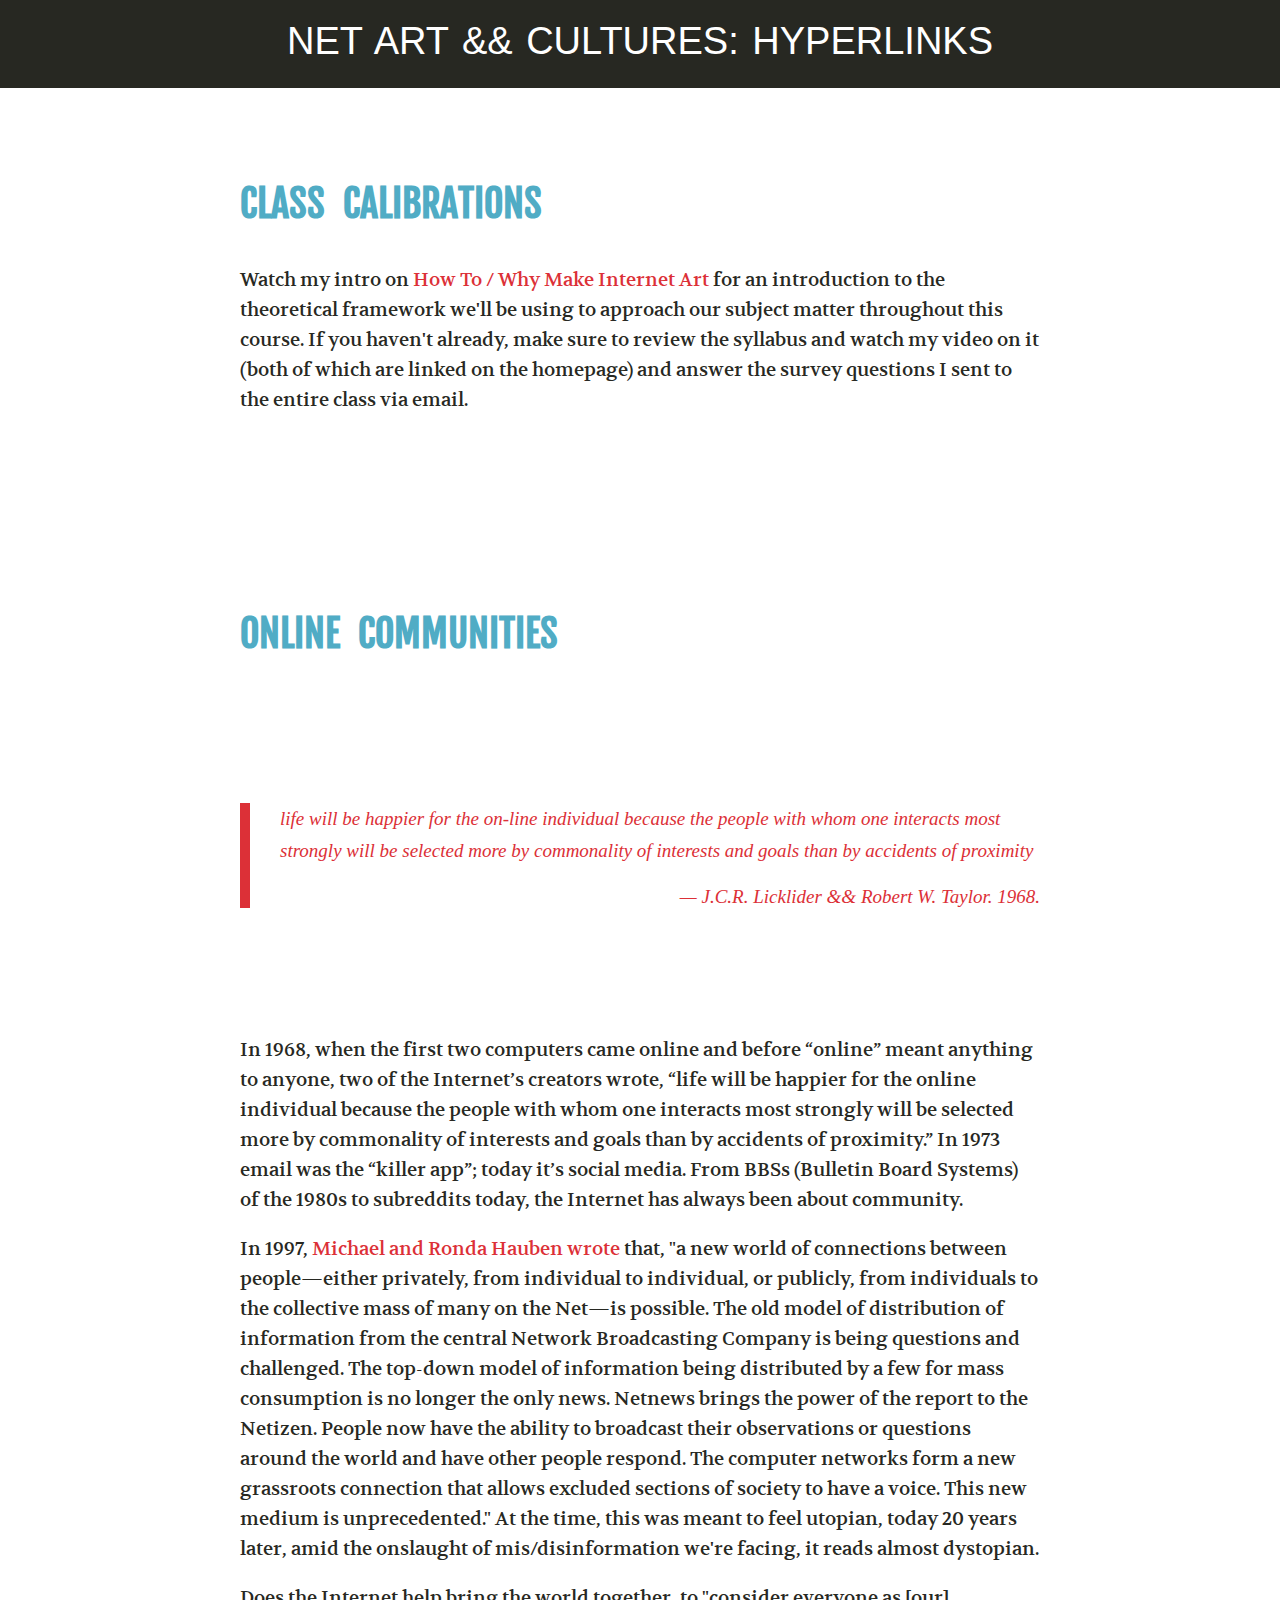
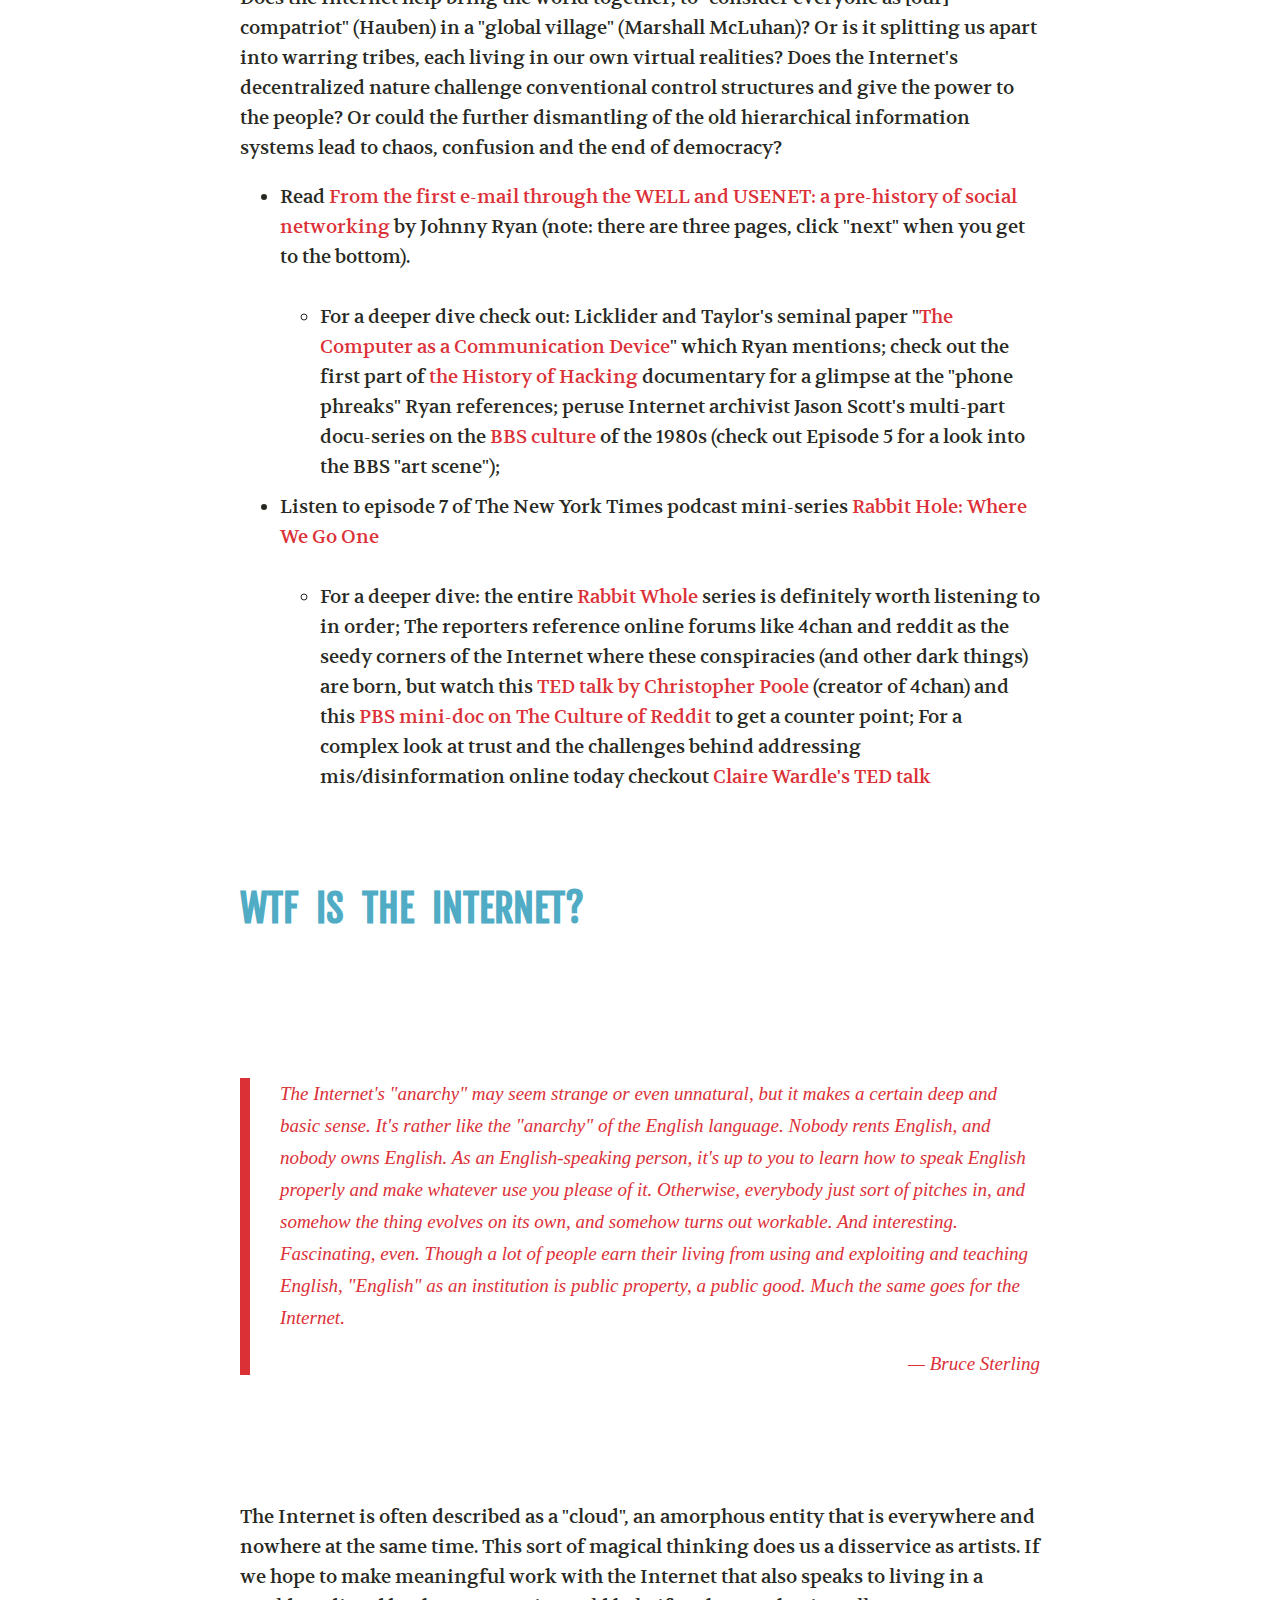
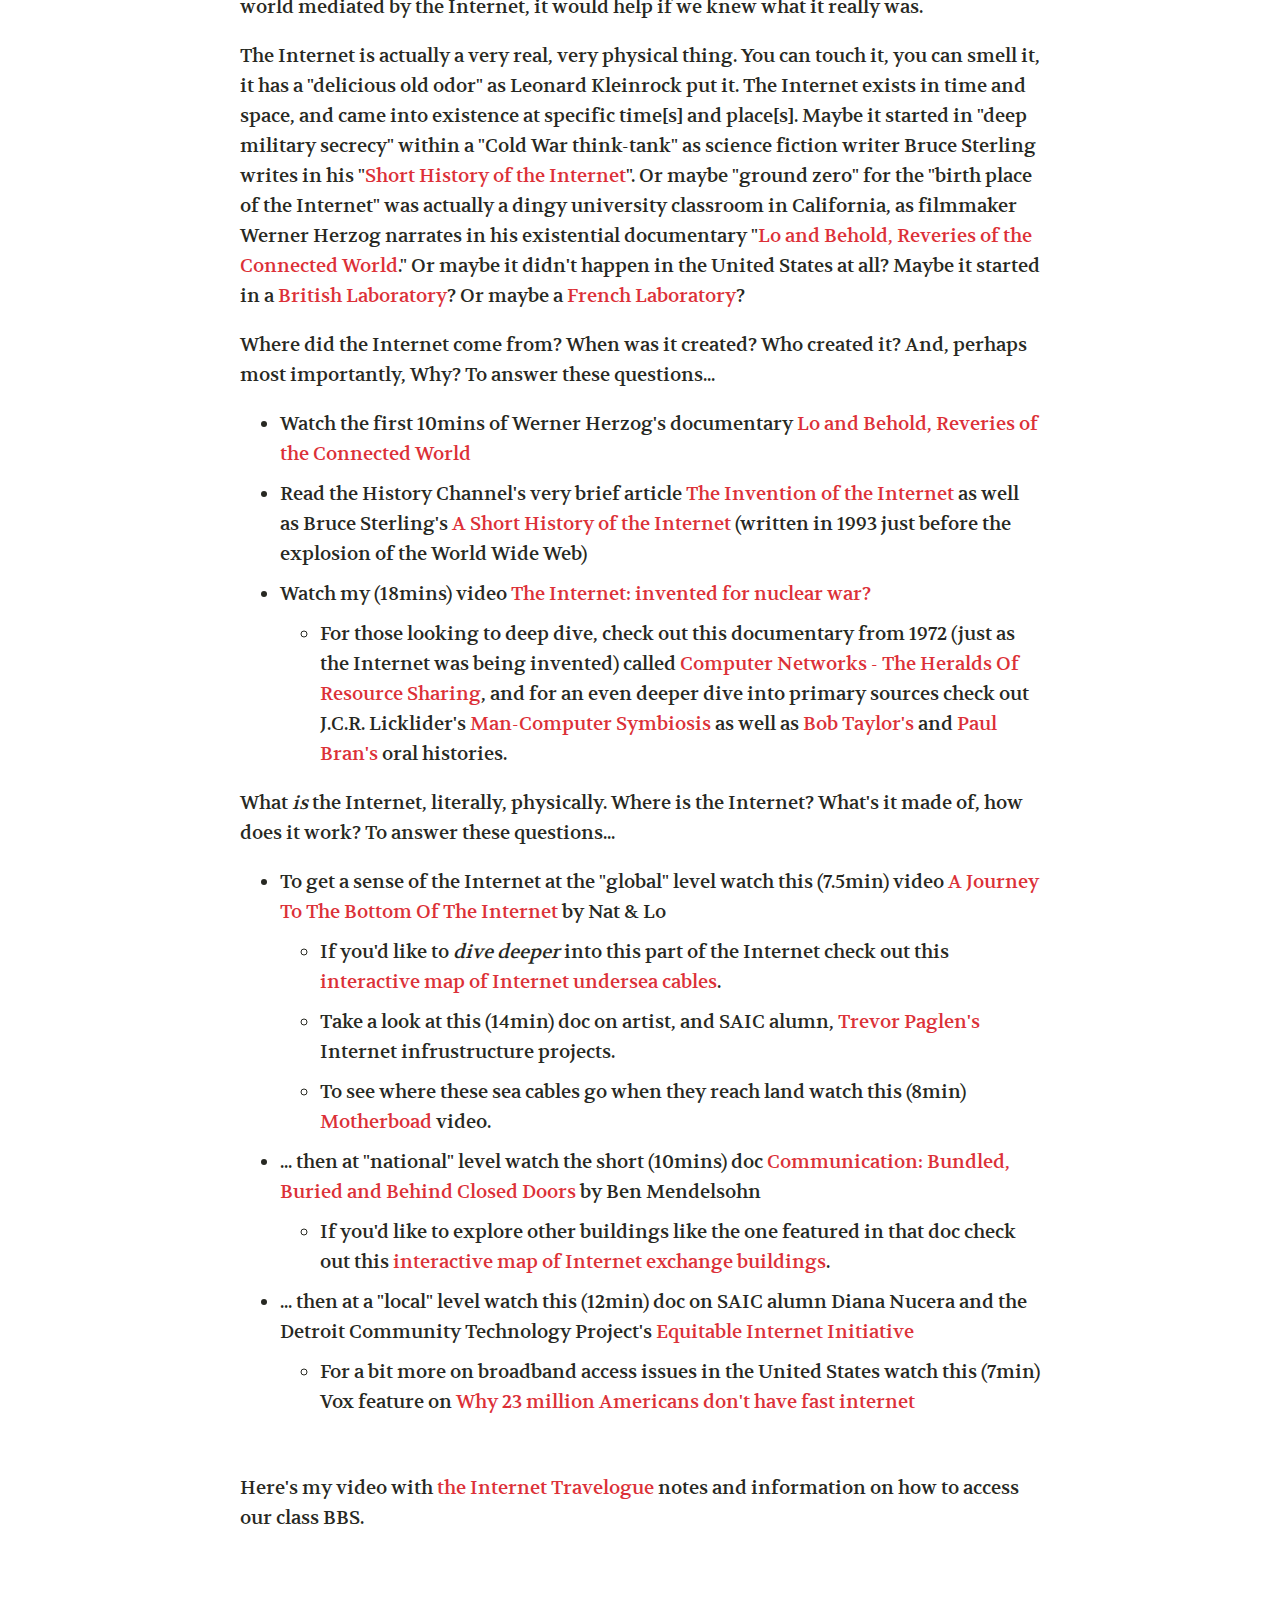
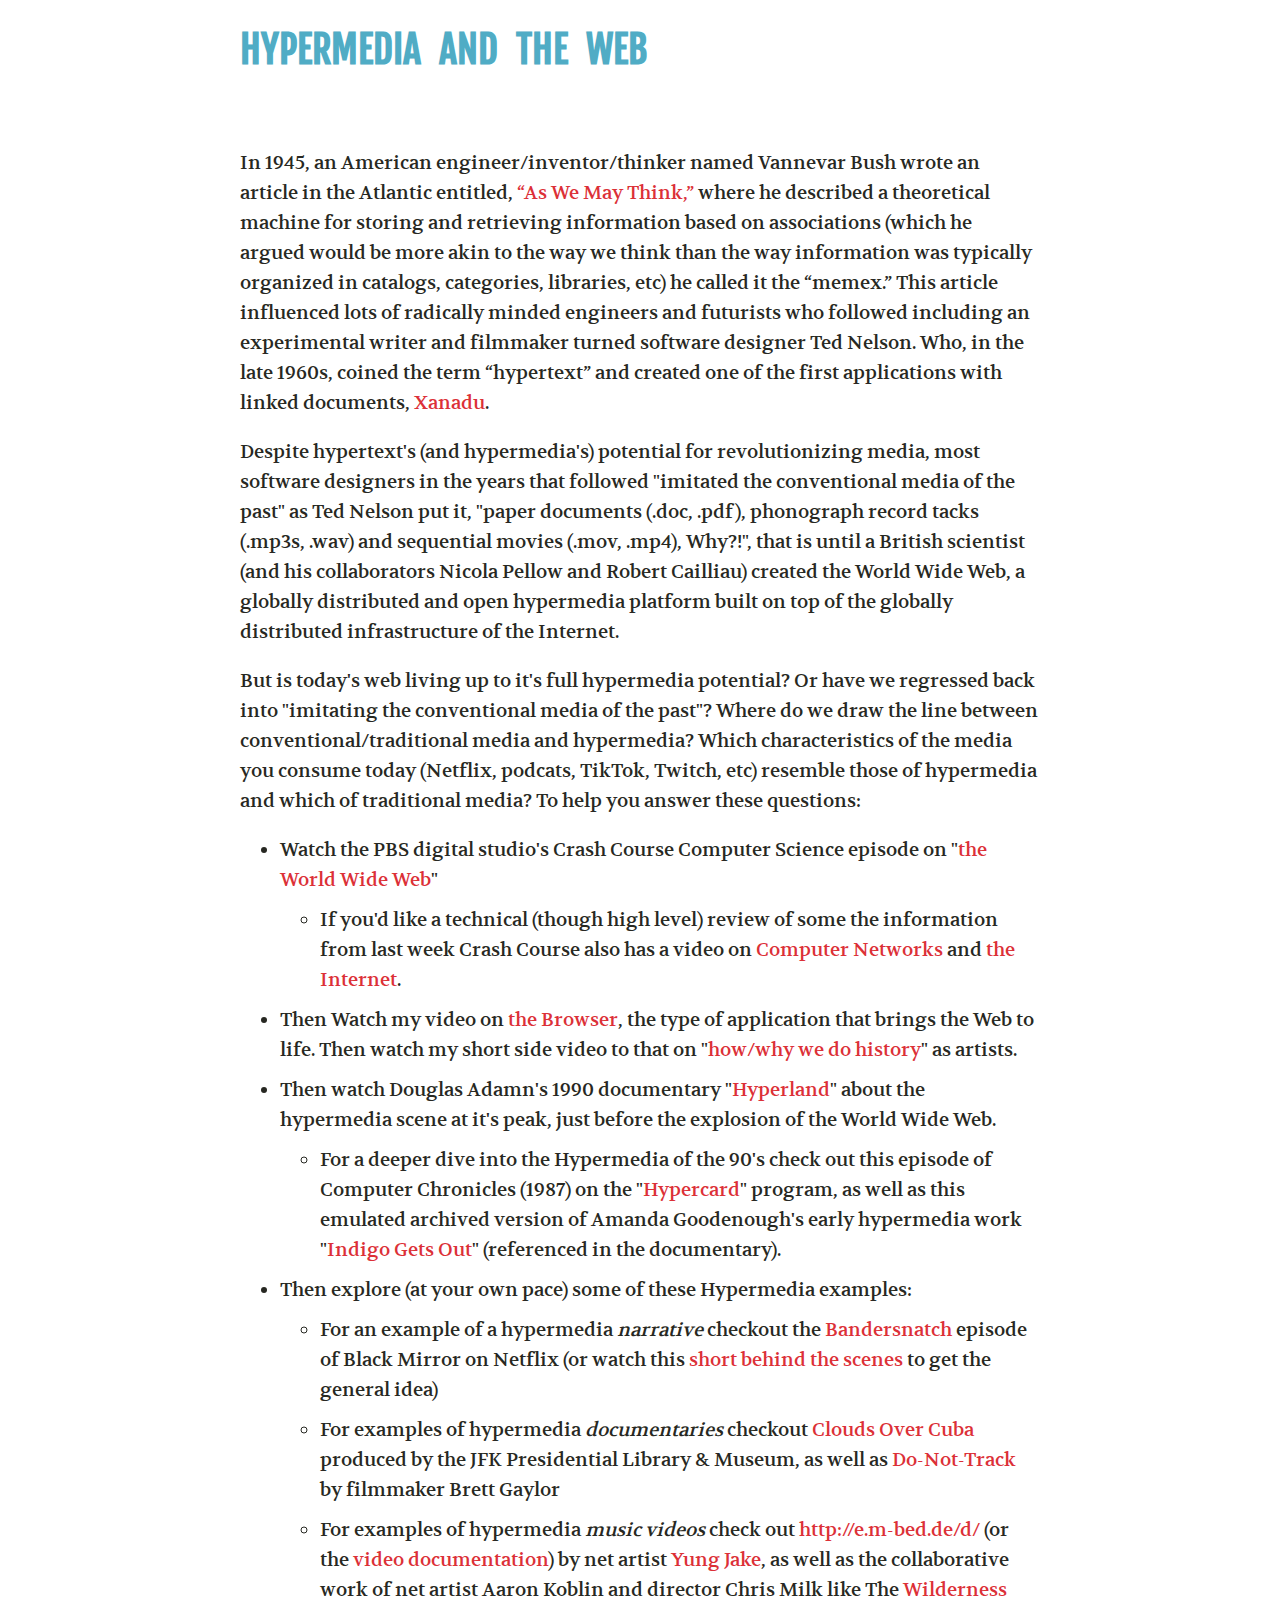
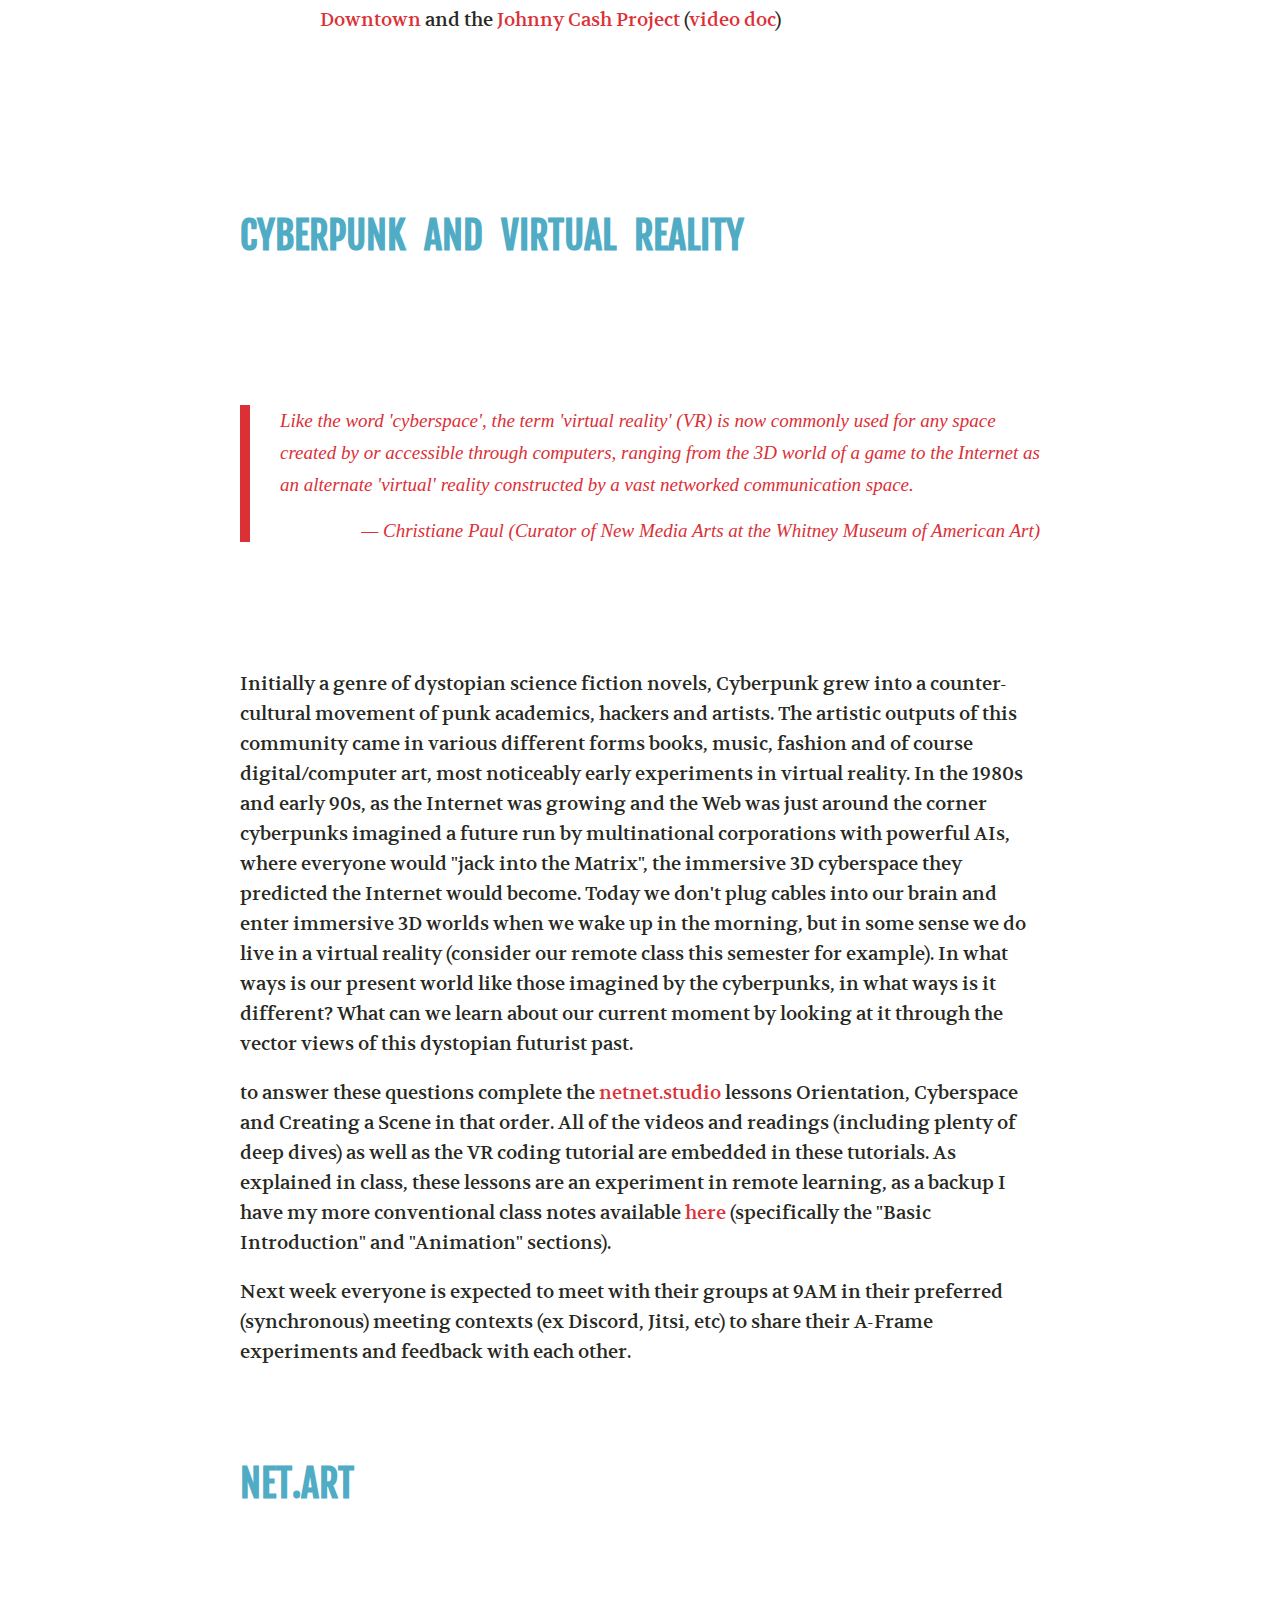
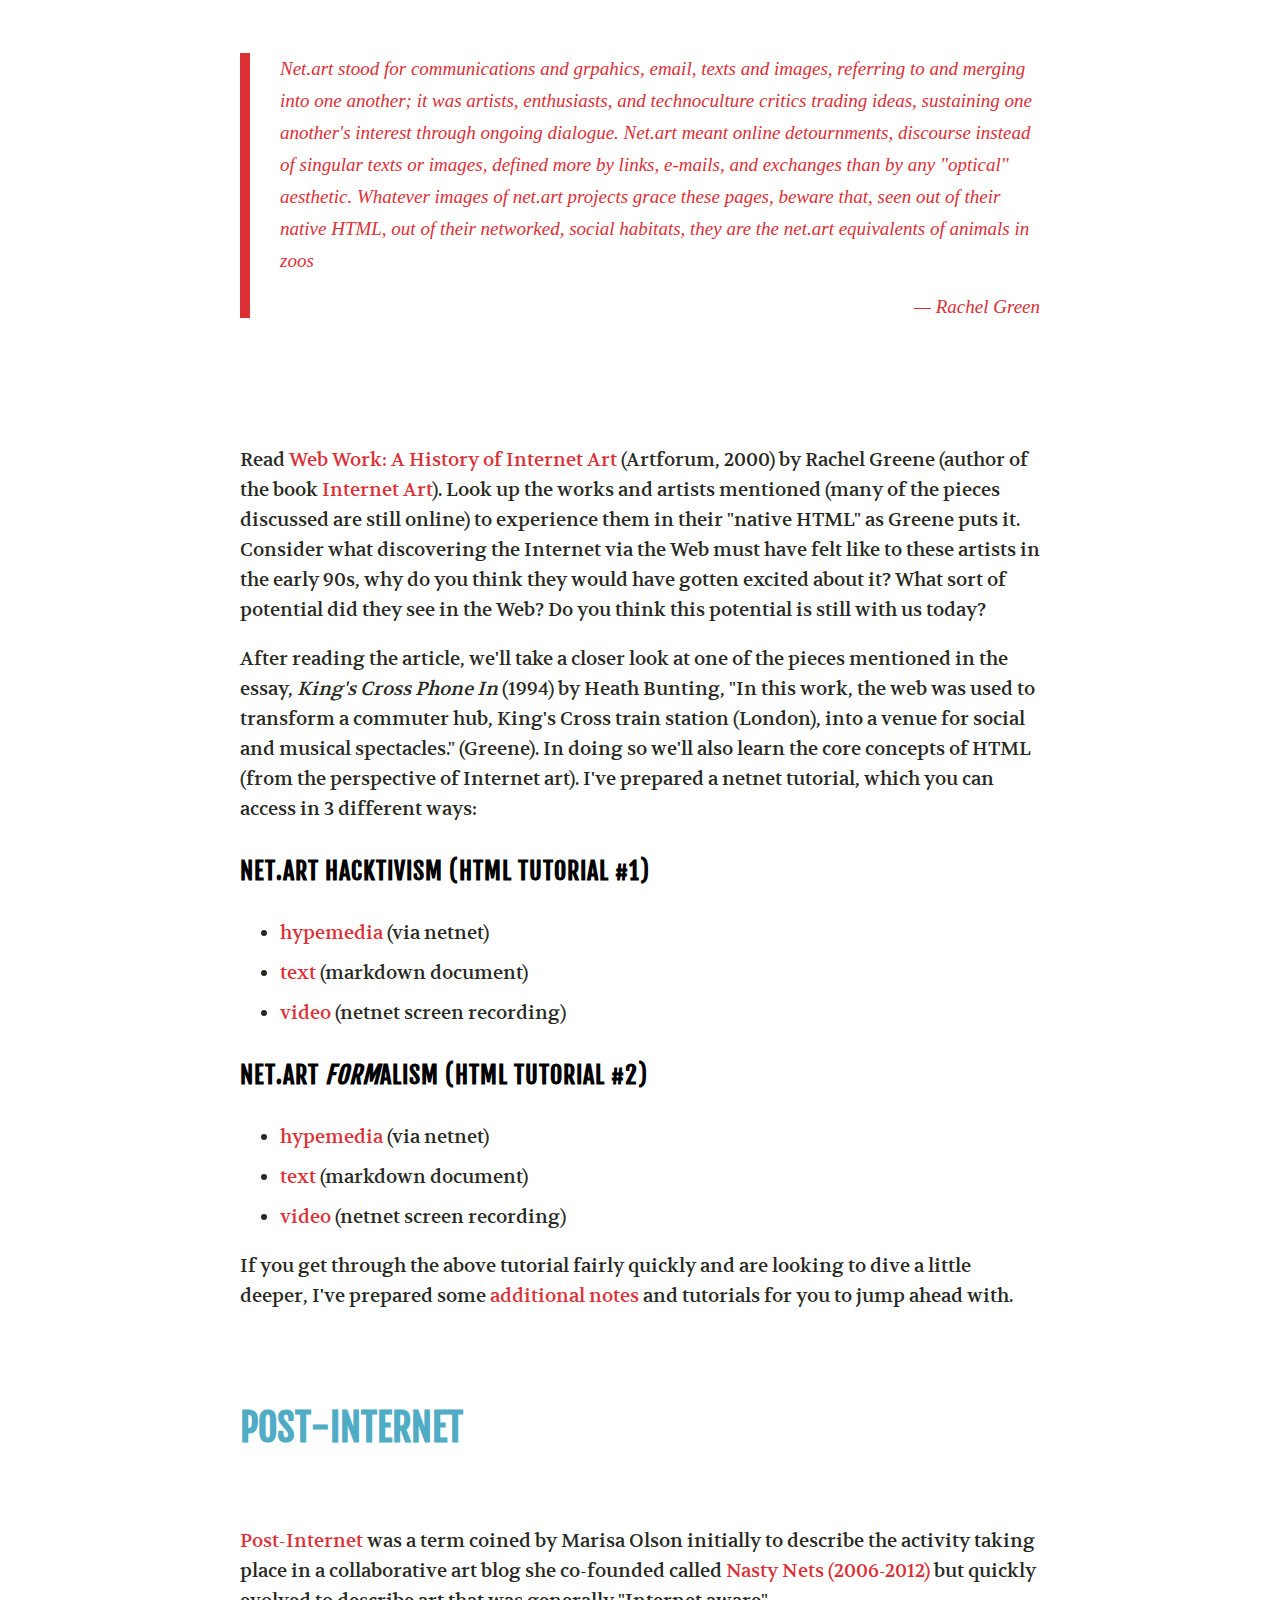
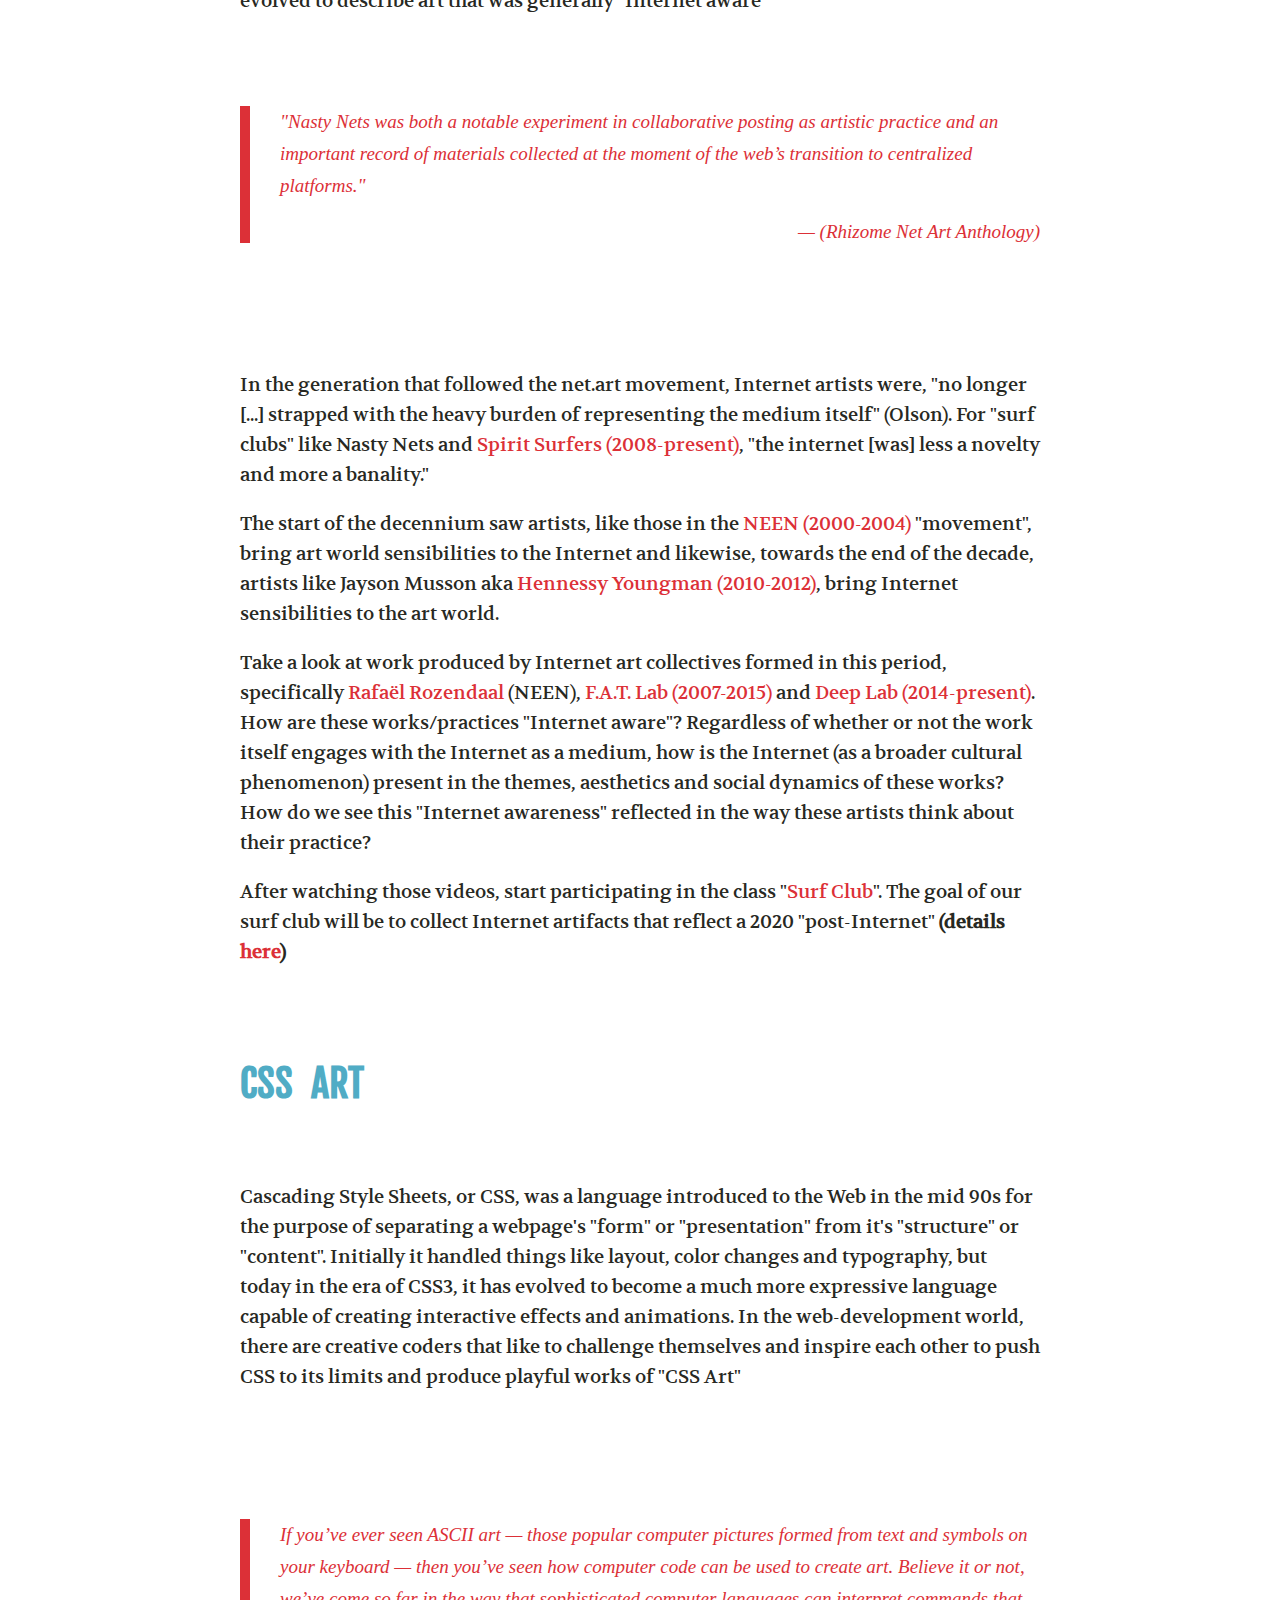
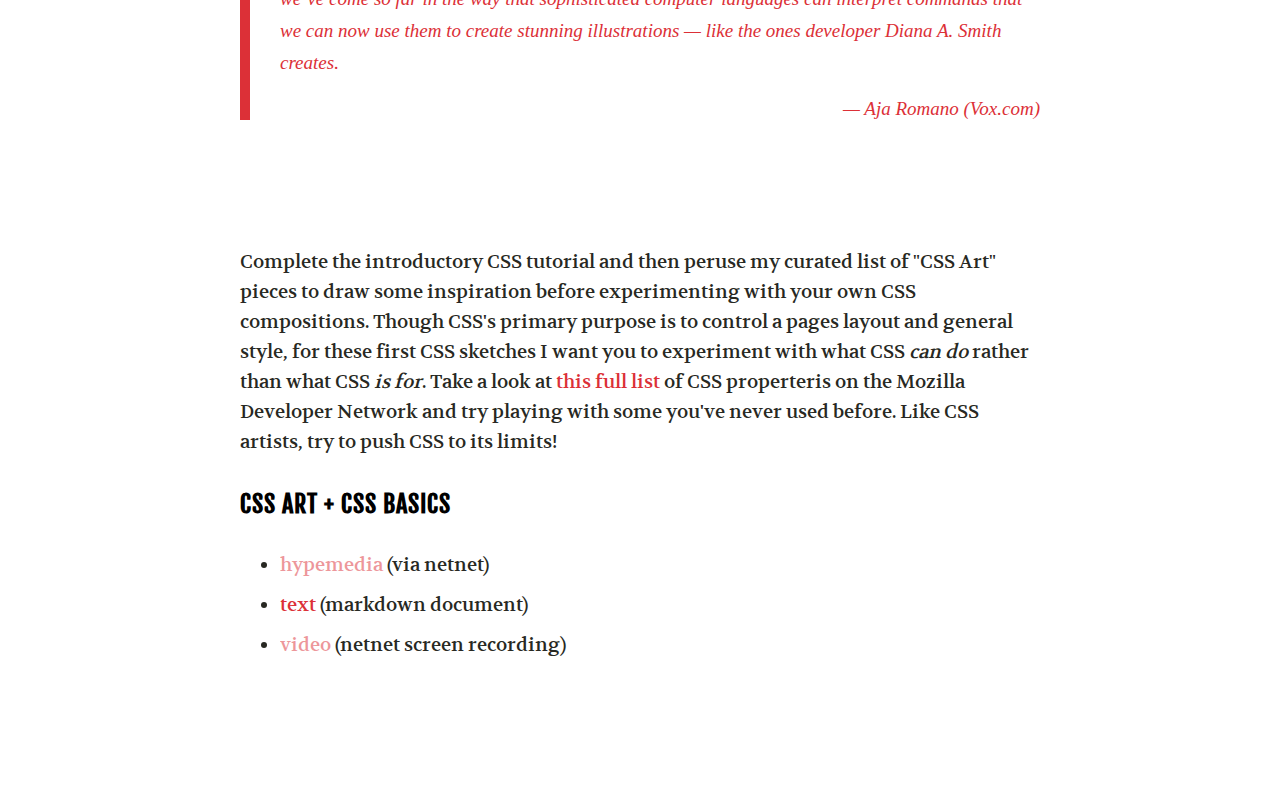
==== links.html @ 4d2a2177 "css notes updates" ====
<!DOCTYPE html>
<html lang="en" dir="ltr">
  <head>
    <meta charset="utf-8">
    <meta name="viewport" content="width=device-width, initial-scale=1">

    <title>NΞT ΛɌT && CULTUɌΞS</title>
    <meta name="description" content="A class website for a course on Internet Art and Online Culture at the School of the Art Institute of Chicago.">
    <meta name="author" content="Nick Briz">
    <!-- social media stuff -->
    <meta property="og:title" content="NΞT ΛɌT && CULTUɌΞS">
    <meta property="og:description" content="A class website for a course on Internet Art and Online Culture at the School of the Art Institute of Chicago.">
    <meta property="og:image" content="https://github.com/nbriz/net-art-and-cultures/edit/master/images/mtaa.jpg">
    <meta property="og:url" content="https://netart.rocks">
    <meta name="twitter:card" content="summary_large_image">
    <meta property="og:site_name" content="NΞT ΛɌT && CULTUɌΞS">
    <meta name="twitter:site" content="@nbriz">

    <link rel="icon" type="image/png"  href="https://github.com/nbriz/net-art-and-cultures/edit/master/images/favicon.png">
    <link rel="stylesheet" href="css/styles.css">
  </head>
  <body>

        <header>
          <h2>Net Art && Cultures: HyperLinks</h2>
        </header>

        <br><br><br>

        <article>
          <h3 id="class-calibrations">Class Calibrations</h3>
          <p>
            Watch my intro on <a href="https://www.youtube.com/watch?v=0DZ0wBjFKg4" target="_blank">How To / Why Make Internet Art</a> for an introduction to the theoretical framework we'll be using to approach our subject matter throughout this course. If you haven't already, make sure to review the syllabus and watch my video on it (both of which are linked on the homepage) and answer the survey questions I sent to the entire class via email.
          </p>
        </article>

        <br><br><br>

        <article>
          <h2>Act I: Internet Ecology</h2>
          <br><br>

          <h3 id="online-communities">Online Communities</h3>
          <br>
          <blockquote cite="https://www.goodreads.com/book/show/23492802-magic-and-loss">
            <p>life will be happier for the on-line individual because the people with whom one interacts most strongly will be selected more by commonality of interests and goals than by accidents of proximity</p>
            <cite>
              <a href="https://signallake.com/innovation/LickliderApr68.pdf" target="_blank">J.C.R. Licklider && Robert W. Taylor. 1968.</a>
            </cite>
          </blockquote>
          <br>
          <p>
            In 1968, when the first two computers came online and before “online” meant anything to anyone, two of the Internet’s creators wrote, “life will be happier for the online individual because the people with whom one interacts most strongly will be selected more by commonality of interests and goals than by accidents of proximity.” In 1973 email was the “killer app”; today it’s social media. From BBSs (Bulletin Board Systems) of the 1980s to subreddits today, the Internet has always been about community.
          </p>
          <p>
            In 1997, <a href="https://www.wiley.com/en-us/Netizens%3A+On+the+History+and+Impact+of+Usenet+and+the+Internet-p-9780818677069" target="_blank">Michael and Ronda Hauben wrote</a> that, "a new world of connections between people—either privately, from individual to individual, or publicly, from individuals to the collective mass of many on the Net—is possible. The old model of distribution of information from the central Network Broadcasting Company is being questions and challenged. The top-down model of information being distributed by a few for mass consumption is no longer the only news. Netnews brings the power of the report to the Netizen. People now have the ability to broadcast their observations or questions around the world and have other people respond. The computer networks form a new grassroots connection that allows excluded sections of society to have a voice. This new medium is unprecedented." At the time, this was meant to feel utopian, today 20 years later, amid the onslaught of mis/disinformation we're facing, it reads almost dystopian.
          </p>
          <p>
            Does the Internet help bring the world together, to "consider everyone as [our] compatriot" (Hauben) in a "global village" (Marshall McLuhan)? Or is it splitting us apart into warring tribes, each living in our own virtual realities? Does the Internet's decentralized nature challenge conventional control structures and give the power to the people? Or could the further dismantling of the old hierarchical information systems lead to chaos, confusion and the end of democracy?
          </p>
          <ul>
            <li>Read <a href="https://arstechnica.com/tech-policy/2011/03/from-the-first-email-through-the-well-and-usenet-a-pre-history-of-social-networking/" target="_blank">From the first e-mail through the WELL and USENET: a pre-history of social networking</a> by Johnny Ryan (note: there are three pages, click "next" when you get to the bottom). <br><br><ul><li>For a deeper dive check out: Licklider and Taylor's seminal paper "<a href="https://www.pc-freak.net/files/Computer_as_A_Communication_Device-Robert-Taylor.pdf" target="_blank">The Computer as a Communication Device</a>" which Ryan mentions; check out the first part of <a href="https://www.youtube.com/watch?v=jnI0ndIF6BI" target="_blank">the History of Hacking</a> documentary for a glimpse at the "phone phreaks" Ryan references; peruse Internet archivist Jason Scott's multi-part docu-series on the <a href="https://archive.org/details/BBS.The.Documentary" target="_blank">BBS culture</a> of the 1980s (check out Episode 5 for a look into the BBS "art scene");</li></ul></li>

            <li>Listen to episode 7 of The New York Times podcast mini-series <a href="" target="_blank">Rabbit Hole: Where We Go One</a><br><br><ul><li>For a deeper dive: the entire <a href="https://www.nytimes.com/column/rabbit-hole" target="_blank">Rabbit Whole</a> series is definitely worth listening to in order; The reporters reference online forums like 4chan and reddit as the seedy corners of the Internet where these conspiracies (and other dark things) are born, but watch this <a href="https://www.youtube.com/watch?v=a_1UEAGCo30" target="_blank">TED talk by Christopher Poole</a> (creator of 4chan) and this <a href="https://www.youtube.com/watch?v=fXGs_7Yted8" target="_blank">PBS mini-doc on The Culture of Reddit</a> to get a counter point; For a complex look at trust and the challenges behind addressing mis/disinformation online today checkout <a href="https://www.youtube.com/watch?v=3iD4HwJ-67Q" target="_blank">Claire Wardle's TED talk</a></li></ul></li>
          </ul>
        </article>

        <br><br>

        <article>

          <h3 id="wtf-is-the-internet">WTF is the Internet?</h3>
          <br>
          <blockquote cite="https://www.goodreads.com/book/show/23492802-magic-and-loss">
            <p>The Internet's "anarchy" may seem strange or even unnatural, but it makes a certain deep and basic sense. It's rather like the "anarchy" of the English language. Nobody rents English, and nobody owns English. As an English-speaking person, it's up to you to learn how to speak English properly and make whatever use you please of it. Otherwise, everybody just sort of pitches in, and somehow the thing evolves on its own, and somehow turns out workable. And interesting. Fascinating, even. Though a lot of people earn their living from using and exploiting and teaching English, "English" as an institution is public property, a public good. Much the same goes for the Internet.</p>
            <cite>
              <a href="http://sodacity.net/system/files/Bruce_Sterling_A_Short_History_of_the_Internet.pdf" target="_blank">Bruce Sterling</a>
            </cite>
          </blockquote>
          <br>
          <p>
            The Internet is often described as a "cloud", an amorphous entity that is everywhere and nowhere at the same time. This sort of magical thinking does us a disservice as artists. If we hope to make meaningful work with the Internet that also speaks to living in a world mediated by the Internet, it would help if we knew what it really was.
          </p>
          <p>
            The Internet is actually a very real, very physical thing. You can touch it, you can smell it, it has a "delicious old odor" as Leonard Kleinrock put it. The Internet exists in time and space, and came into existence at specific time[s] and place[s]. Maybe it started in "deep military secrecy" within a "Cold War think-tank" as science fiction writer Bruce Sterling writes in his "<a href="http://sodacity.net/system/files/Bruce_Sterling_A_Short_History_of_the_Internet.pdf" target="_blank">Short History of the Internet</a>". Or maybe "ground zero" for the "birth place of the Internet" was actually a dingy university classroom in California, as filmmaker Werner Herzog narrates in his existential documentary "<a href="https://en.wikipedia.org/wiki/Lo_and_Behold%2C_Reveries_of_the_Connected_World" target="_blank">Lo and Behold, Reveries of the Connected World</a>." Or maybe it didn't happen in the United States at all? Maybe it started in a <a href="https://en.wikipedia.org/wiki/Donald_Davies" target="_blank">British Laboratory</a>? Or maybe a <a href="https://en.wikipedia.org/wiki/CYCLADES" target="_blank">French Laboratory</a>?
          </p>
          <p>
            Where did the Internet come from? When was it created? Who created it? And, perhaps most importantly, Why? To answer these questions...
          </p>
          <ul>
            <li>Watch the first 10mins of Werner Herzog's documentary <a href="https://www.youtube.com/watch?v=q3g3hqNJqpQ" target="blank">Lo and Behold, Reveries of the Connected World</a></li>
            <li>Read the History Channel's very brief article <a href="http://www.history.com/topics/inventions/invention-of-the-internet" target="blank">The Invention of the Internet</a> as well as Bruce Sterling's <a href="http://sodacity.net/system/files/Bruce_Sterling_A_Short_History_of_the_Internet.pdf" target="blank">A Short History of the Internet </a> (written in 1993 just before the explosion of the World Wide Web)</li>
            <li>Watch my (18mins) video <a href="https://www.youtube.com/watch?v=wr6ootvAsl8" target="blank">The Internet: invented for nuclear war?</a></li>
            <ul>
              <li>For those looking to deep dive, check out this documentary from 1972 (just as the Internet was being invented) called <a href="https://archive.org/details/ComputerNetworks_TheHeraldsOfResourceSharing" target="blank">Computer Networks - The Heralds Of Resource Sharing</a>, and for an even deeper dive into primary sources check out J.C.R. Licklider's <a href="http://worrydream.com/refs/Licklider%20-%20Man-Computer%20Symbiosis.pdf" target="blank">Man-Computer Symbiosis</a> as well as <a href="https://archive.computerhistory.org/resources/text/Oral_History/Taylor_Robert/102702015.05.01.acc.pdf" target="blank">Bob Taylor's</a> and <a href="https://ethw.org/Oral-History:Paul_Baran" target="blank">Paul Bran's</a> oral histories.</li>
            </ul>
          </ul>
          <p>
            What <i>is</i> the Internet, literally, physically. Where is the Internet? What's it made of, how does it work? To answer these questions...
          </p>
          <ul>
            <li>To get a sense of the Internet at the "global" level watch this (7.5min) video <a href="https://www.youtube.com/watch?v=H9R4tznCNB0" target="_blank">A Journey To The Bottom Of The Internet</a> by Nat & Lo</li>
            <ul>
              <li>If you'd like to <i>dive deeper</i> into this part of the Internet check out this <a href="https://www.submarinecablemap.com/" target="_blank"> interactive map of Internet undersea cables</a>.</li>
              <li>Take a look at this (14min) doc on artist, and SAIC alumn, <a href="https://www.youtube.com/watch?v=h7guR5ei30Y&feature=youtu.be" target="_blank">Trevor Paglen's</a> Internet infrustructure projects.</li>
              <li>To see where these sea cables go when they reach land watch this (8min) <a href="https://www.youtube.com/watch?v=iMAThVcqzuk" target="
                ">Motherboad</a> video.</li>
            </ul>
            <li>... then at "national" level watch the short (10mins) doc <a href="https://www.youtube.com/watch?v=C5w0UwvZrhM">Communication: Bundled, Buried and Behind Closed Doors</a> by Ben Mendelsohn</li>
            <ul>
              <li>If you'd like to explore other buildings like the one featured in that doc check out this <a href="https://www.internetexchangemap.com/#/" target="_blank"> interactive map of Internet exchange buildings</a>.</li>
            </ul>
            <li>... then at a "local" level watch this (12min) doc on SAIC alumn Diana Nucera and the Detroit Community Technology Project's <a href="https://www.youtube.com/watch?v=1B0u6nvcTsI" target="_blank">Equitable Internet Initiative</a></li>
            <ul>
              <li>For a bit more on broadband access issues in the United States watch this (7min) Vox feature on <a href="https://www.youtube.com/watch?v=n54-eEvoMpg" target="_blank">Why 23 million Americans don't have fast internet</a></li>
            </ul>
          </ul>
          <br>
          <p>
            Here's my video with <a href="https://www.youtube.com/watch?v=GSphtbS1yw8&feature=youtu.be" target="_blank">the Internet Travelogue</a> notes and information on how to access our class BBS.
          </p>
        </article>

        <br><br>

        <article>
          <h3 id="hypermedia-and-the-web">Hypermedia and The Web</h3>
          <br>
          <p>
            In 1945, an American engineer/inventor/thinker named Vannevar Bush wrote an article in the Atlantic entitled, <a href="https://www.theatlantic.com/magazine/archive/1945/07/as-we-may-think/303881/" target="_blank">“As We May Think,”</a> where he described a theoretical machine for storing and retrieving information based on associations (which he argued would be more akin to the way we think than the way information was typically organized in catalogs, categories, libraries, etc) he called it the “memex.” This article influenced lots of radically minded engineers and futurists who followed including an experimental writer and filmmaker turned software designer Ted Nelson. Who, in the late 1960s, coined the term “hypertext” and created one of the first applications with linked documents, <a href="https://www.youtube.com/watch?v=En_2T7KH6RA" target="_blank">Xanadu</a>.
          </p>
          <p>
            Despite hypertext's (and hypermedia's) potential for revolutionizing media, most software designers in the years that followed "imitated the conventional media of the past" as Ted Nelson put it, "paper documents (.doc, .pdf), phonograph record tacks (.mp3s, .wav) and sequential movies (.mov, .mp4), Why?!", that is until a British scientist (and his collaborators Nicola Pellow and Robert Cailliau) created the World Wide Web, a globally distributed and open hypermedia platform built on top of the globally distributed infrastructure of the Internet.
          </p>
          <p>
            But is today's web living up to it's full hypermedia potential? Or have we regressed back into "imitating the conventional media of the past"? Where do we draw the line between conventional/traditional media and hypermedia? Which characteristics of the media you consume today (Netflix, podcats, TikTok, Twitch, etc) resemble those of hypermedia and which of traditional media? To help you answer these questions:
          </p>
          <ul>
            <li>Watch the PBS digital studio's Crash Course Computer Science episode on "<a href="https://www.youtube.com/watch?v=guvsH5OFizE" target="_blank">the World Wide Web</a>"</li>
            <ul>
              <li>If you'd like a technical (though high level) review of some the information from last week Crash Course also has a video on <a href="https://www.youtube.com/watch?v=3QhU9jd03a0" target="_blank">Computer Networks</a> and <a href="https://www.youtube.com/watch?v=AEaKrq3SpW8" target="_blank">the Internet</a>.</li>
            </ul>
            <li>Then Watch my video on <a href="https://www.youtube.com/watch?v=bRCgREBrcTo" target="_blank">the Browser</a>, the type of application that brings the Web to life. Then watch my short side video to that on "<a href="https://www.youtube.com/watch?v=4cfzlu46V4Y" target="_blank">how/why we do history</a>" as artists.</li>
            <li>Then watch Douglas Adamn's 1990 documentary "<a href="https://www.youtube.com/watch?v=1iAJPoc23-M" target="_blank">Hyperland</a>" about the hypermedia scene at it's peak, just before the explosion of the World Wide Web.</li>
            <ul>
              <li>
                For a deeper dive into the Hypermedia of the 90's check out this episode of Computer Chronicles (1987) on the "<a href="https://archive.org/details/CC501_hypercard" target="_blank">Hypercard</a>" program, as well as this emulated archived version of Amanda Goodenough's early hypermedia work "<a href="https://archive.org/details/hypercard_inigo_gets_out" target="_blank">Indigo Gets Out</a>" (referenced in the documentary).
              </li>
            </ul>
            <li>Then explore (at your own pace) some of these Hypermedia examples:</li>
            <ul>
              <li>For an example of a hypermedia <i>narrative</i> checkout the <a href="https://www.netflix.com/title/80988062" target="_blank">Bandersnatch</a> episode of Black Mirror on Netflix (or watch this <a href="https://www.youtube.com/watch?v=VNw9DAwp2Kk" target="_blank">short behind the scenes</a> to get the general idea)</li>
              <li>For examples of hypermedia <i>documentaries</i> checkout <a href="http://cloudsovercuba.com/" target="_blank">Clouds Over Cuba</a> produced by the JFK Presidential Library & Museum, as well as <a href="https://donottrack-doc.com/en/" target="_blank">Do-Not-Track</a> by filmmaker Brett Gaylor</li>
              <li>For examples of hypermedia <i>music videos</i> check out <a href="http://e.m-bed.de/d/" target="_blank">http://e.m-bed.de/d/</a> (or the <a href="https://www.youtube.com/watch?v=pK5WcDTxQ4E" target="_blank">video documentation</a>) by net artist <a href="https://www.youtube.com/watch?v=MBPvLMfiSJU" target="_blank">Yung Jake</a>, as well as the collaborative work of net artist Aaron Koblin and director Chris Milk like The <a href="http://www.thewildernessdowntown.com/" target="_blank">Wilderness Downtown</a> and the <a href="http://www.thejohnnycashproject.com/" target="_blank">Johnny Cash Project</a> (<a href="https://vimeo.com/15416762" target="_blank">video doc</a>)</li>
            </ul>
          </ul>
        </article>

        <br><br>

        <article>
          <h2>Act II: Internet Cultures</h2>
          <br><br>

          <h3 id="cyberpunk">Cyberpunk and Virtual Reality</h3>
          <br>
          <blockquote cite="http://www.immersence.com/publications/2003/2003-CPaul.html">
            <p>Like the word 'cyberspace', the term 'virtual reality' (VR) is now commonly used for any space created by or accessible through computers, ranging from the 3D world of a game to the Internet as an alternate 'virtual' reality constructed by a vast networked communication space.</p>
            <cite>
              <a href="http://www.immersence.com/publications/2003/2003-CPaul.html" target="_blank">Christiane Paul (Curator of New Media Arts at the Whitney Museum of American Art)</a>
            </cite>
          </blockquote>
          <br>
          <p>
            Initially a genre of dystopian science fiction novels, Cyberpunk grew into a counter-cultural movement of punk academics, hackers and artists. The artistic outputs of this community came in various different forms books, music, fashion and of course digital/computer art, most noticeably early experiments in virtual reality. In the 1980s and early 90s, as the Internet was growing and the Web was just around the corner cyberpunks imagined a future run by multinational corporations with powerful AIs, where everyone would "jack into the Matrix", the immersive 3D cyberspace they predicted the Internet would become. Today we don't plug cables into our brain and enter immersive 3D worlds when we wake up in the morning, but in some sense we do live in a virtual reality (consider our remote class this semester for example). In what ways is our present world like those imagined by the cyberpunks, in what ways is it different? What can we learn about our current moment by looking at it through the vector views of this dystopian futurist past.
          </p>
          <p>
            to answer these questions complete the <a href="https://netnet.studio/" target="_blank">netnet.studio</a> lessons Orientation, Cyberspace and Creating a Scene in that order. All of the videos and readings (including plenty of deep dives) as well as the VR coding tutorial are embedded in these tutorials. As explained in class, these lessons are an experiment in remote learning, as a backup I have my more conventional class notes available <a href="https://nbriz.github.io/webvr-workshop/" target="
            ">here</a> (specifically the "Basic Introduction" and "Animation" sections).
          </p>
          <p>
            Next week everyone is expected to meet with their groups at 9AM in their preferred (synchronous) meeting contexts (ex Discord, Jitsi, etc) to share their A-Frame experiments and feedback with each other.
          </p>
        </article>

        <br><br>

        <article>
          <h3 id="netart">net.art</h3>
          <br>
          <blockquote cite="http://www.immersence.com/publications/2003/2003-CPaul.html">
            <p>Net.art stood for communications and grpahics, email, texts and images, referring to and merging into one another; it was artists, enthusiasts, and technoculture critics trading ideas, sustaining one another's interest through ongoing dialogue. Net.art meant online detournments, discourse instead of singular texts or images, defined more by links, e-mails, and exchanges than by any "optical" aesthetic. Whatever images of net.art projects grace these pages, beware that, seen out of their native HTML, out of their networked, social habitats, they are the net.art equivalents of animals in zoos</p>
            <cite>
              <a href="files/webwork.pdf" target="_blank">Rachel Green</a>
            </cite>
          </blockquote>
          <br>
          <p>
            Read <a href="files/webwork.pdf" target="_blank">Web Work: A History of Internet Art</a> (Artforum, 2000) by Rachel Greene (author of the book <a href="https://thamesandhudson.com.au/product/internet-art/" target="_blank">Internet Art</a>). Look up the works and artists mentioned (many of the pieces discussed are still online) to experience them in their "native HTML" as Greene puts it. Consider what discovering the Internet via the Web must have felt like to these artists in the early 90s, why do you think they would have gotten excited about it? What sort of potential did they see in the Web? Do you think this potential is still with us today?
          </p>
          <p>
            After reading the article, we'll take a closer look at one of the pieces mentioned in the essay, <i>King's Cross Phone In</i> (1994) by Heath Bunting, "In this work, the web was used to transform a commuter hub, King's Cross train station (London), into a venue for social and musical spectacles." (Greene). In doing so we'll also learn the core concepts of HTML (from the perspective of Internet art). I've prepared a netnet tutorial, which you can access in 3 different ways:
          </p>

          <h4>net.art hacktivism (HTML tutorial #1)</h4>
          <ul>
            <li><a href="https://netnet.studio/tutorials/kings-x" target="_blank">hypemedia</a> (via netnet)</li>
            <li><a href="https://github.com/netizenorg/netnet.studio/tree/master/www/tutorials/kings-x" target="_blank">text</a> (markdown document)</li>
            <li><a href="https://youtu.be/FzFY4za7r5M" target="_blank">video</a> (netnet screen recording)</li>
          </ul>

          <h4>net.art <i>form</i>alism (HTML tutorial #2)</h4>
          <ul>
            <li><a href="https://netnet.studio/tutorials/form-alism" target="_blank">hypemedia</a> (via netnet)</li>
            <li><a href="https://github.com/netizenorg/netnet.studio/blob/master/www/tutorials/form-alism/README.md" target="_blank">text</a> (markdown document)</li>
            <li><a href="https://youtu.be/mni3V0Qcn3M " target="_blank">video</a> (netnet screen recording)</li>
          </ul>

          <p>
            If you get through the above tutorial fairly quickly and are looking to dive a little deeper, I've prepared some <a href="https://github.com/nbriz/net-art-and-cultures/blob/master/notes/crash-course.md" target="_blank">additional notes</a> and tutorials for you to jump ahead with.
          </p>
        </article>

        <br><br>

        <article>
          <h3 id="post-internet">post-Internet</h3>
          <br>
          <p>
            <a href="files/post-internet.pdf" target="_blank">Post-Internet</a> was a term coined by Marisa Olson initially to describe the activity taking place in a collaborative art blog she co-founded called <a href="https://anthology.rhizome.org/nasty-nets" target="_blank">Nasty Nets (2006-2012)</a> but quickly evolved to describe art that was generally "Internet aware"
          </p>
          <blockquote cite="http://www.immersence.com/publications/2003/2003-CPaul.html">
            <p>"Nasty Nets was both a notable experiment in collaborative posting as artistic practice and an important record of materials collected at the moment of the web’s transition to centralized platforms."</p>
            <cite>
              <a href="https://anthology.rhizome.org/nasty-nets" target="_blank">(Rhizome Net Art Anthology)</a>
            </cite>
          </blockquote>
          <br>
          <p>
            In the generation that followed the net.art movement, Internet artists were, "no longer [...] strapped with the heavy burden of representing the medium itself" (Olson). For "surf clubs" like Nasty Nets and <a href="https://anthology.rhizome.org/spirit-surfers" target="_blank">Spirit Surfers (2008-present)</a>, "the internet [was] less a novelty and more a banality."
          </p>
          <p>
            The start of the decennium saw artists, like those in the <a href="https://anthology.rhizome.org/neen" target="_blank">NEEN (2000-2004)</a> "movement", bring art world sensibilities to the Internet and likewise, towards the end of the decade, artists like Jayson Musson aka <a href="https://anthology.rhizome.org/art-thoughtz" target="_blank">Hennessy Youngman (2010-2012)</a>, bring Internet sensibilities to the art world.
          </p>
          <p>
            Take a look at work produced by Internet art collectives formed in this period, specifically <a href="https://www.youtube.com/watch?v=q2PlTV-RvnE" target="_blank">Rafaël Rozendaal</a> (NEEN), <a href="https://www.youtube.com/watch?v=-b0rlJvO1BQ" target="_blank">F.A.T. Lab (2007-2015)</a> and <a href="https://vimeo.com/120237769" target="_blank">Deep Lab (2014-present)</a>. How are these works/practices "Internet aware"? Regardless of whether or not the work itself engages with the Internet as a medium, how is the Internet (as a broader cultural phenomenon) present in the themes, aesthetics and social dynamics of these works? How do we see this "Internet awareness" reflected in the way these artists think about their practice?
          </p>
          <p>
            After watching those videos, start participating in the class "<a target="_blank" href="https://docs.google.com/document/d/1xDq80XQrOmtIbD2pT4z3UZpSB4ZM7F1NJcphrLoJy28/edit">Surf Club</a>". The goal of our surf club will be to collect Internet artifacts that reflect a 2020 "post-Internet" <b>(details <a href="https://youtu.be/MRBpcMj--Ko" target="_blank">here</a>)</b>
          </p>
        </article>

        <br><br>

        <article>
          <h3 id="css-art">CSS Art</h3>
          <br>
          <p>
            Cascading Style Sheets, or CSS, was a language introduced to the Web in the mid 90s for the purpose of separating a webpage's "form" or "presentation" from it's "structure" or "content". Initially it handled things like layout, color changes and typography, but today in the era of CSS3, it has evolved to become a much more expressive language capable of creating interactive effects and animations. In the web-development world, there are creative coders that like to challenge themselves and inspire each other to push CSS to its limits and produce playful works of "CSS Art"
          </p>
          <br>
          <blockquote cite="https://www.vox.com/2018/5/3/17309078/digital-art-diana-a-smith-francine-coded-browser-art">
            <p>If you’ve ever seen ASCII art — those popular computer pictures formed from text and symbols on your keyboard — then you’ve seen how computer code can be used to create art. Believe it or not, we’ve come so far in the way that sophisticated computer languages can interpret commands that we can now use them to create stunning illustrations — like the ones developer Diana A. Smith creates.</p>
            <cite>
              <a href="https://www.vox.com/2018/5/3/17309078/digital-art-diana-a-smith-francine-coded-browser-art" target="_blank">Aja Romano (Vox.com)</a>
            </cite>
          </blockquote>
          <br>
          <p>
            Complete the introductory CSS tutorial and then peruse my curated list of "CSS Art" pieces to draw some inspiration before experimenting with your own CSS compositions. Though CSS's primary purpose is to control a pages layout and general style, for these first CSS sketches I want you to experiment with what CSS <i>can do</i> rather than what CSS <i>is for</i>. Take a look at <a href="https://developer.mozilla.org/en-US/docs/Web/CSS/Reference" target="_blank">this full list</a> of CSS properteris on the Mozilla Developer Network and try playing with some you've never used before. Like CSS artists, try to push CSS to its limits!
          </p>
          <h4>CSS Art + CSS Basics</h4>
          <ul>
            <li><a href="#" target="_blank">hypemedia</a> (via netnet)</li>
            <li><a href="https://github.com/netizenorg/netnet.studio/tree/master/www/tutorials/css-intro" target="_blank">text</a> (markdown document)</li>
            <li><a href="#" target="_blank">video</a> (netnet screen recording)</li>
          </ul>
        </article>

        <br><br>

        <br>
        <br>
        <br>
        <br>
        <br>

  </body>
</html>
---- css/styles.css ----
:root {
  --gray: #272822;
  --red: #dc3037;
  --blue: #50acc5;
  --mxw: 800px;
}

@font-face {
  font-family: 'Volkhov';
  font-style: normal;
  font-weight: 400;
  font-display: swap;
  src: local('Volkhov Regular'), local('Volkhov-Regular'), url(fonts/SlGQmQieoJcKemNecTUEhQ.woff2) format('woff2');
  unicode-range: U+0000-00FF, U+0131, U+0152-0153, U+02BB-02BC, U+02C6, U+02DA, U+02DC, U+2000-206F, U+2074, U+20AC, U+2122, U+2191, U+2193, U+2212, U+2215, U+FEFF, U+FFFD;
}

@font-face {
  font-family: 'Fjalla One';
  font-style: normal;
  font-weight: 400;
  font-display: swap;
  src: local('Fjalla One'), local('FjallaOne-Regular'), url(fonts/Yq6R-LCAWCX3-6Ky7FAFrO96kigt.woff2) format('woff2');
  unicode-range: U+0100-024F, U+0259, U+1E00-1EFF, U+2020, U+20A0-20AB, U+20AD-20CF, U+2113, U+2C60-2C7F, U+A720-A7FF;
}
@font-face {
  font-family: 'Fjalla One';
  font-style: normal;
  font-weight: 400;
  font-display: swap;
  src: local('Fjalla One'), local('FjallaOne-Regular'), url(fonts/Yq6R-LCAWCX3-6Ky7FAFrOF6kg.woff2) format('woff2');
  unicode-range: U+0000-00FF, U+0131, U+0152-0153, U+02BB-02BC, U+02C6, U+02DA, U+02DC, U+2000-206F, U+2074, U+20AC, U+2122, U+2191, U+2193, U+2212, U+2215, U+FEFF, U+FFFD;
}


*, *:before, *:after { box-sizing: border-box; }

body {
  padding: 0px;
  margin: 0px;
}

::-moz-selection { background: var(--red); color: #fff; text-shadow:none; }
::selection { background: var(--red); color: #fff; text-shadow:none; }

header {
  background-color: var(--gray);
  padding: 20px;
}

h1, h2 {
  color: #fff;
  font-weight: 100;
  text-align: center;
  margin: 0px;
  text-transform: uppercase;
  word-spacing: 3px;
}

h1 {
  font-family: 'Fjalla One', sans-serif;
  font-size: 78px;
}

@media (max-width: var(--mxw)) {
  h1 { font-size: 52px; }
}

h2 {
  color: #fff;
  font-size: 38px;
  margin: 0px 0px 5px 0px;
  font-family: sans-serif;
}

h3 {
  font-family: 'Fjalla One', sans-serif;
  text-transform: uppercase;
  color: var(--blue);
  font-size: 38px;
  word-spacing: 10px;
}

h4 {
  font-family: 'Fjalla One', sans-serif;
  text-transform: uppercase;
  font-size: 24px;
  letter-spacing: 1px;
}

blockquote, article, .info-table {
  max-width: var(--mxw);
  margin: 0 auto;
}

blockquote {
  border-left: 10px solid var(--red);
  padding-left: 30px;
  max-width: var(--mxw);
  margin: 90px auto;
  font-size: 19px;
}

blockquote p {
  color: var(--red);
  font-style: italic;
  line-height: 32px;
}

blockquote cite {
  text-align: right;
  display: block;
  color: var(--red) !important;
}

blockquote cite:before {
  content: "— ";
}

article > p,.grid p, ul {
  font-family: 'Volkhov', serif;
  font-size: 19px;
  line-height: 30px;
  color: var(--gray);
}

li {
  margin-bottom: 10px;
}

img {
  max-width: 100%;
}

a {
  color: var(--red);
  text-decoration: none;
}

a:hover {
  color: var(--blue);
}

a[href="#"] {
  opacity: 0.5;
}


pre {
  color: #444;
  width: 100%;
  text-align: left;
  border-radius: 15px;
}

code {
  border-radius: 15px;
  padding: 25px;
}

.row-center {
  display: flex;
  justify-content: center;
}

.row-center > * {
  margin: 0 10px;
}

.button {
  display: inline-block;
  background: #fff;
  border: 3px solid var(--red);
  border-radius: 25px;
  padding: 20px;
  font-size: 24px;
  text-transform: uppercase;
  font-weight: bold;
  color: var(--red);
}

.button:hover {
  color: #fff;
  background: var(--red);
  cursor: pointer;
}

/*highlight overrides*/
.hljs-keyword, .hljs-built_in { color: #66D9EF; }
.hljs-function { color:#fff; }
.hljs-tag .hljs-value { color: #E6DB74; }
.hljs-attribute { color:#A6E22E; }


.rwd { width: 100%; }

.grey {
  color: #888;
  text-align: center;
  display: block;
}

.k {
  color: #de4173;
  background-color: #F8F8F8;
  border-radius: 3px;
  border: 1px solid #AAA;
  font-family: Consolas,"Liberation Mono",Courier,monospace;
  font-size: 0.8rem;
  padding: 0.1rem 0.3rem;
  position: relative;
  top: -1px;
  white-space: nowrap;
}

.info-table {
  font-family: 'Volkhov', serif;
  border-top: 1px solid #000000;
  border-bottom: 1px solid #000000;
  max-width: 738px;
  margin: 50px auto 10px auto;
  padding: 20px;
  box-sizing: border-box;
}

.info-table > div {
  display: grid;
  grid-template-columns: 50% 50%;
  grid-column-gap: 10px;
}

.info-table > div > div:first-child {
  font-weight: bold;
  text-align: right;
}

.mtaa {
  display: block;
  margin: 0 auto;
}

.center {
  text-align: center;
}

.flex {
  display: flex;
  justify-content: space-around;
}
.flex > * {
  margin: 5px;
}

.grid {
  display: grid;
  grid-column-gap: 20px;
}

.cols2 {
  grid-template-columns: 1fr 1fr;
}


.cols3to1 {
  grid-template-columns: 3fr 1fr;
}


@media (max-width: var(--mxw)) {
  blockquote, article {
    margin: 0 25px;
  }
  .mtaa {
    width: 100%;
  }
  .cols2 {
    grid-template-columns: 1fr;
  }
}
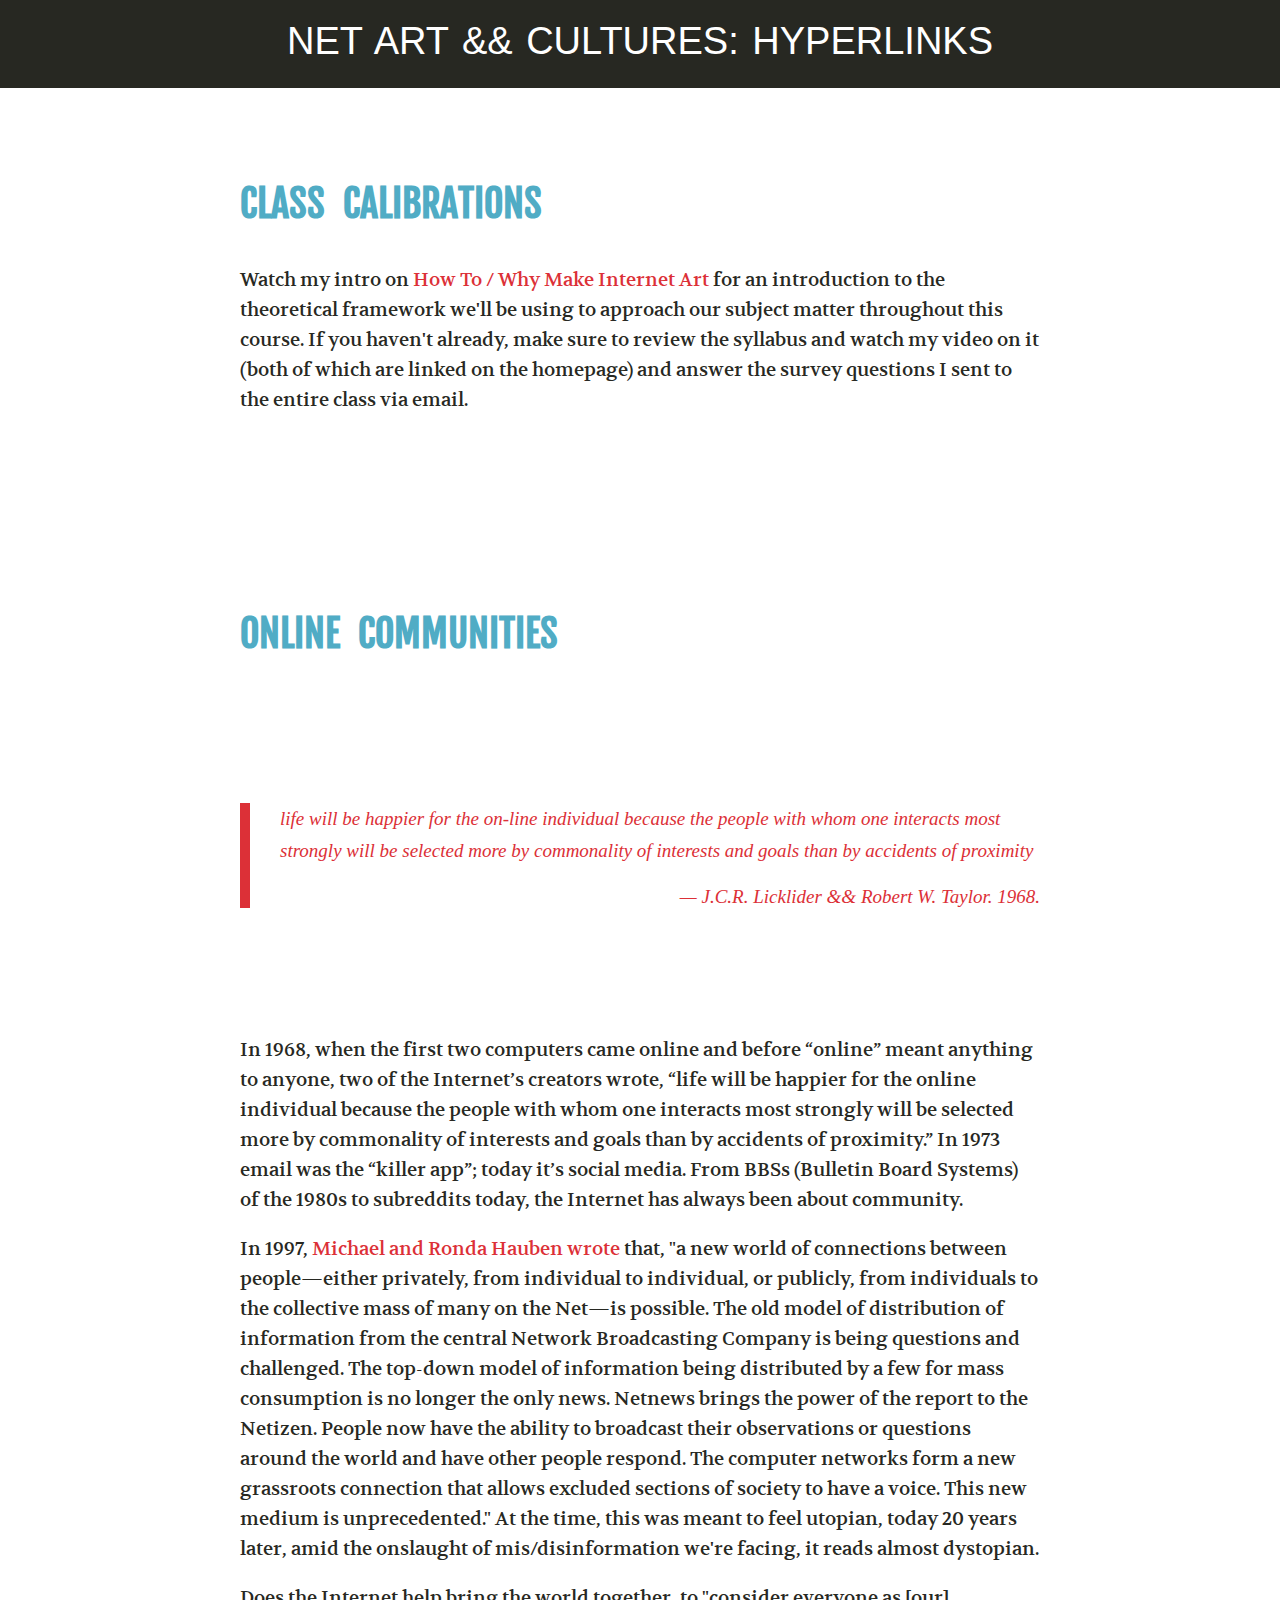
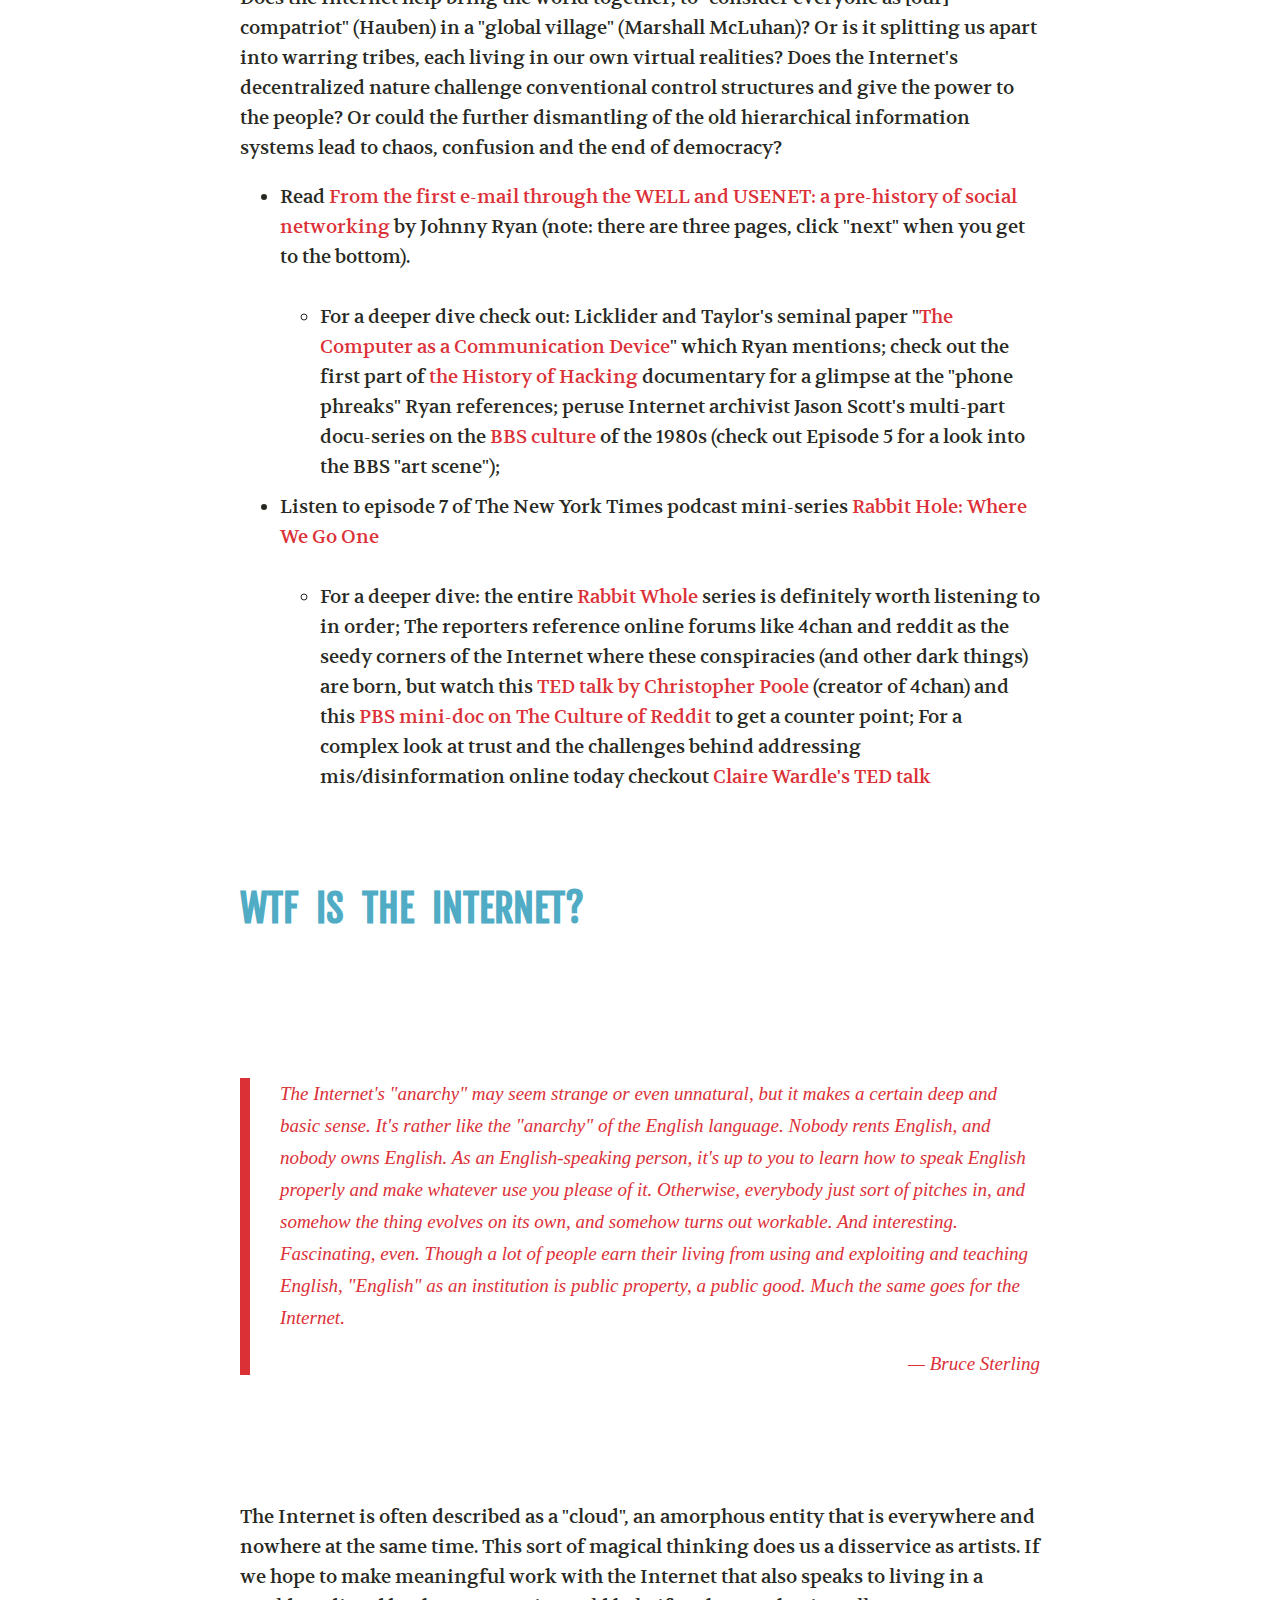
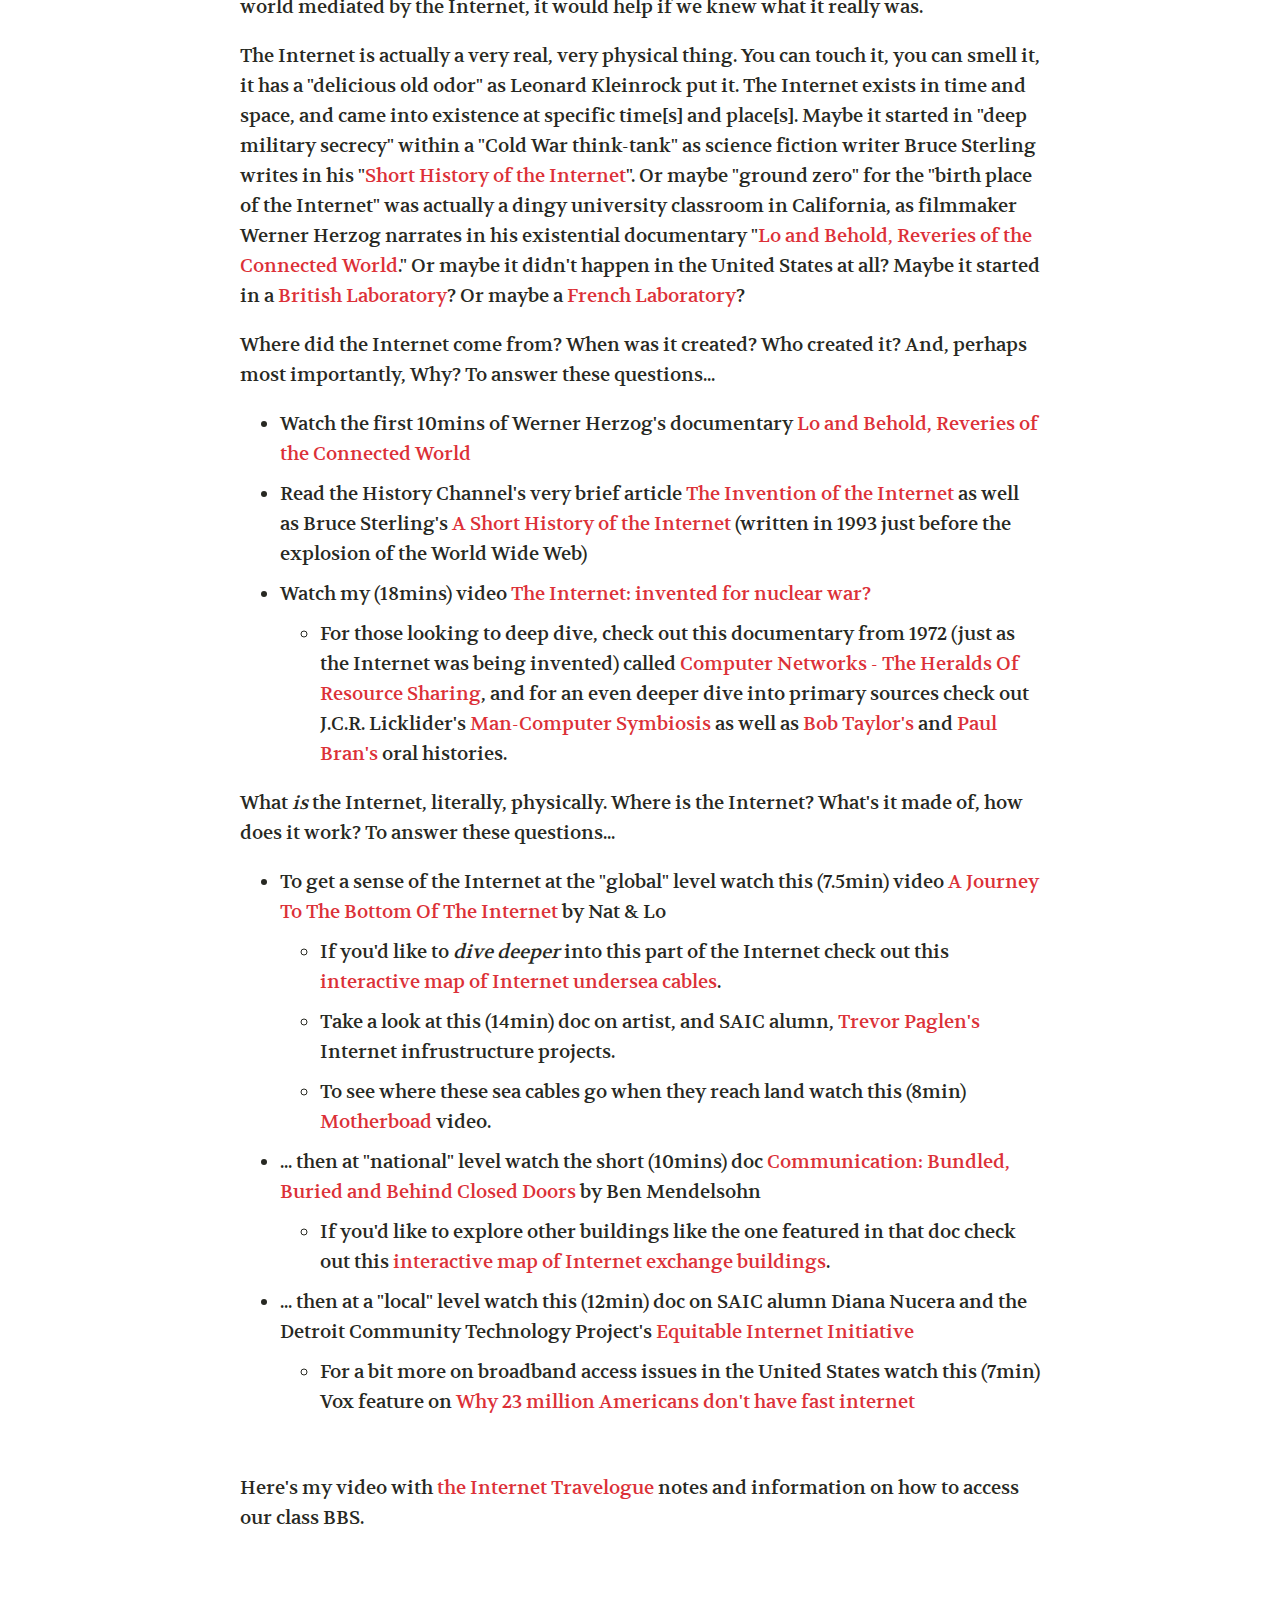
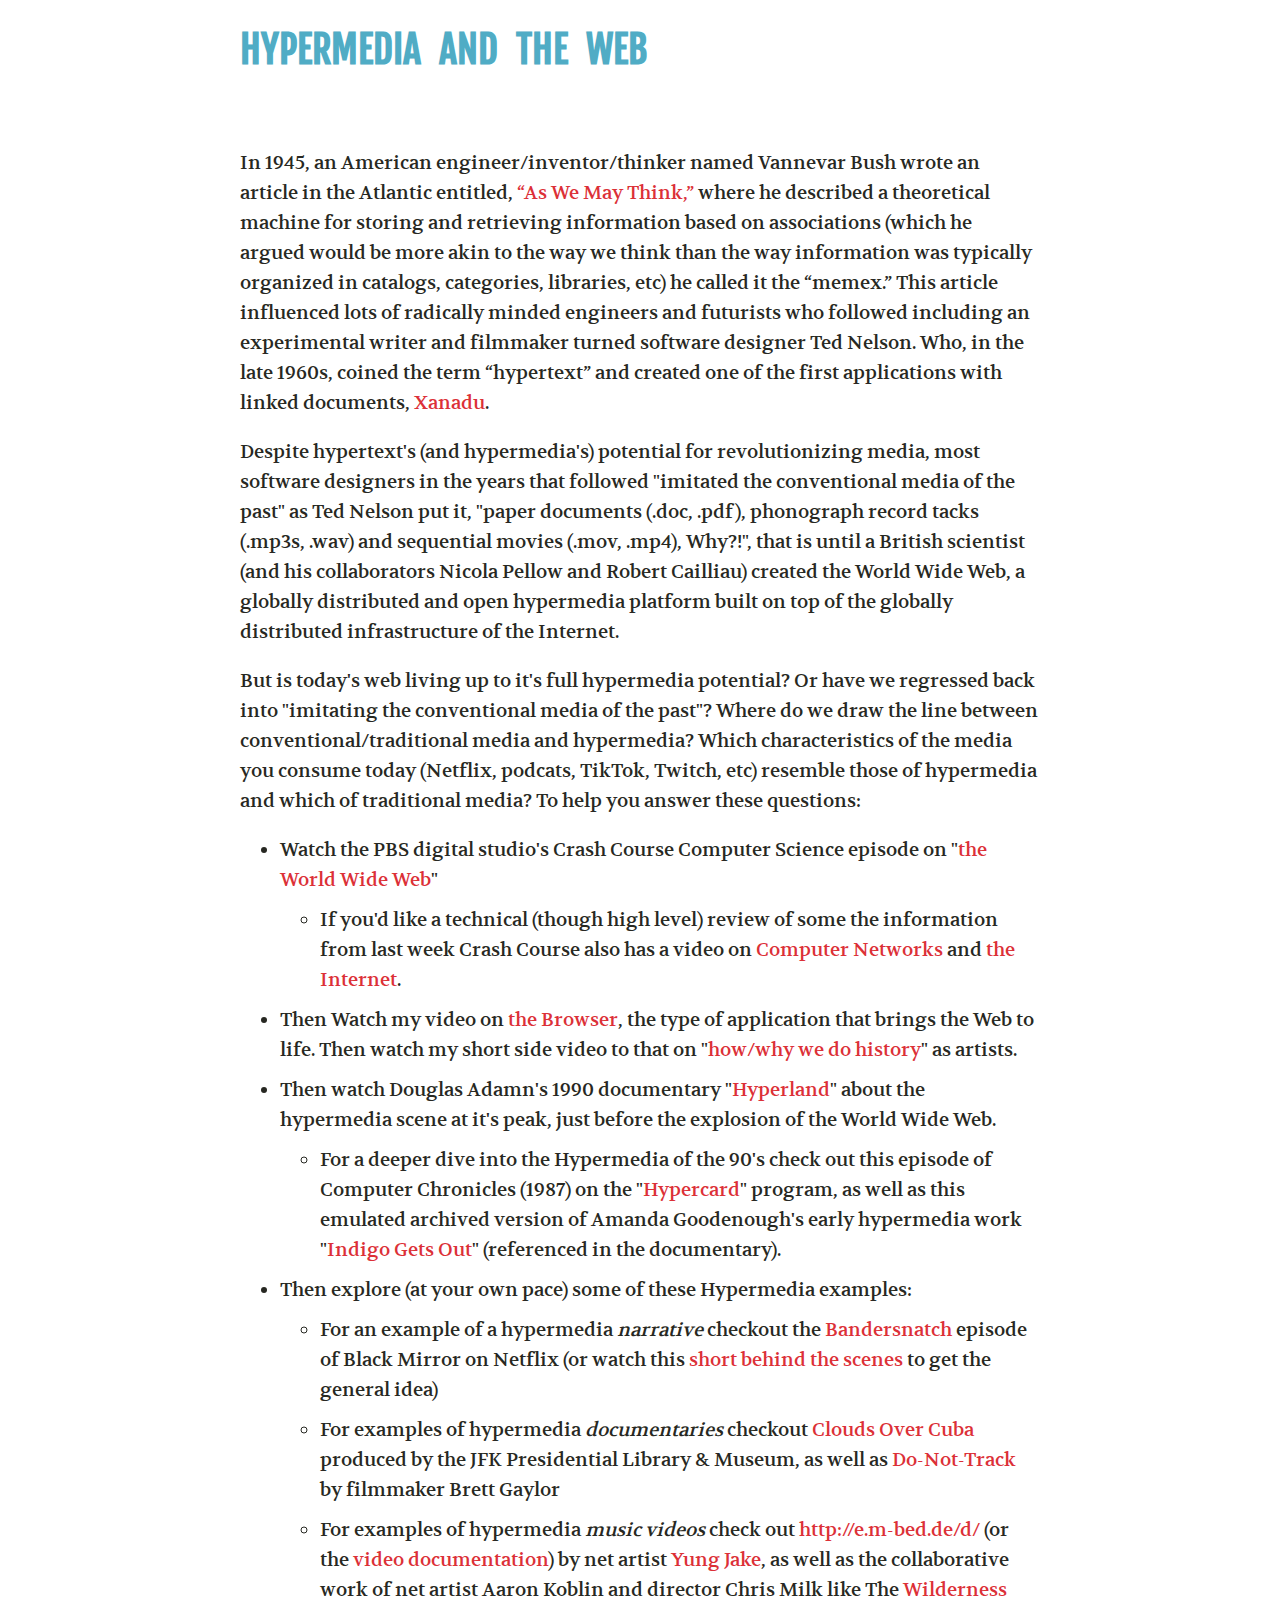
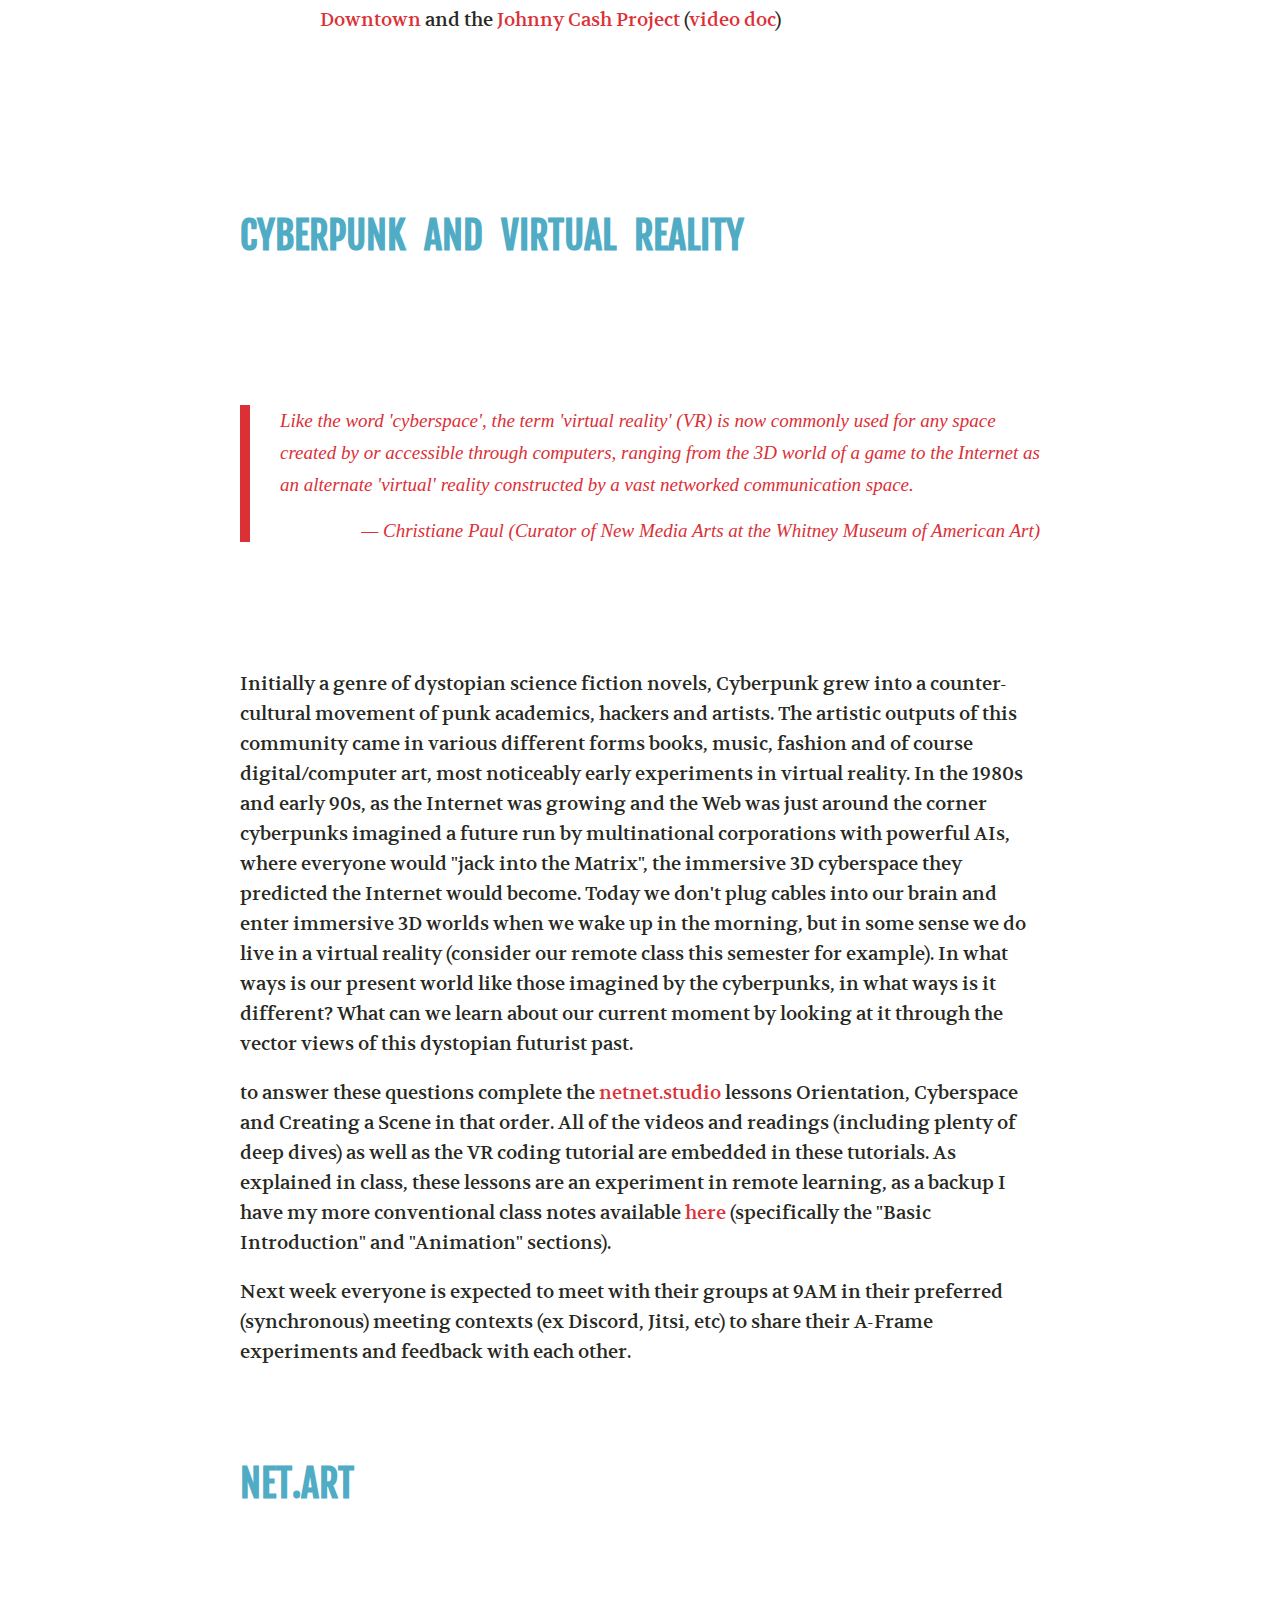
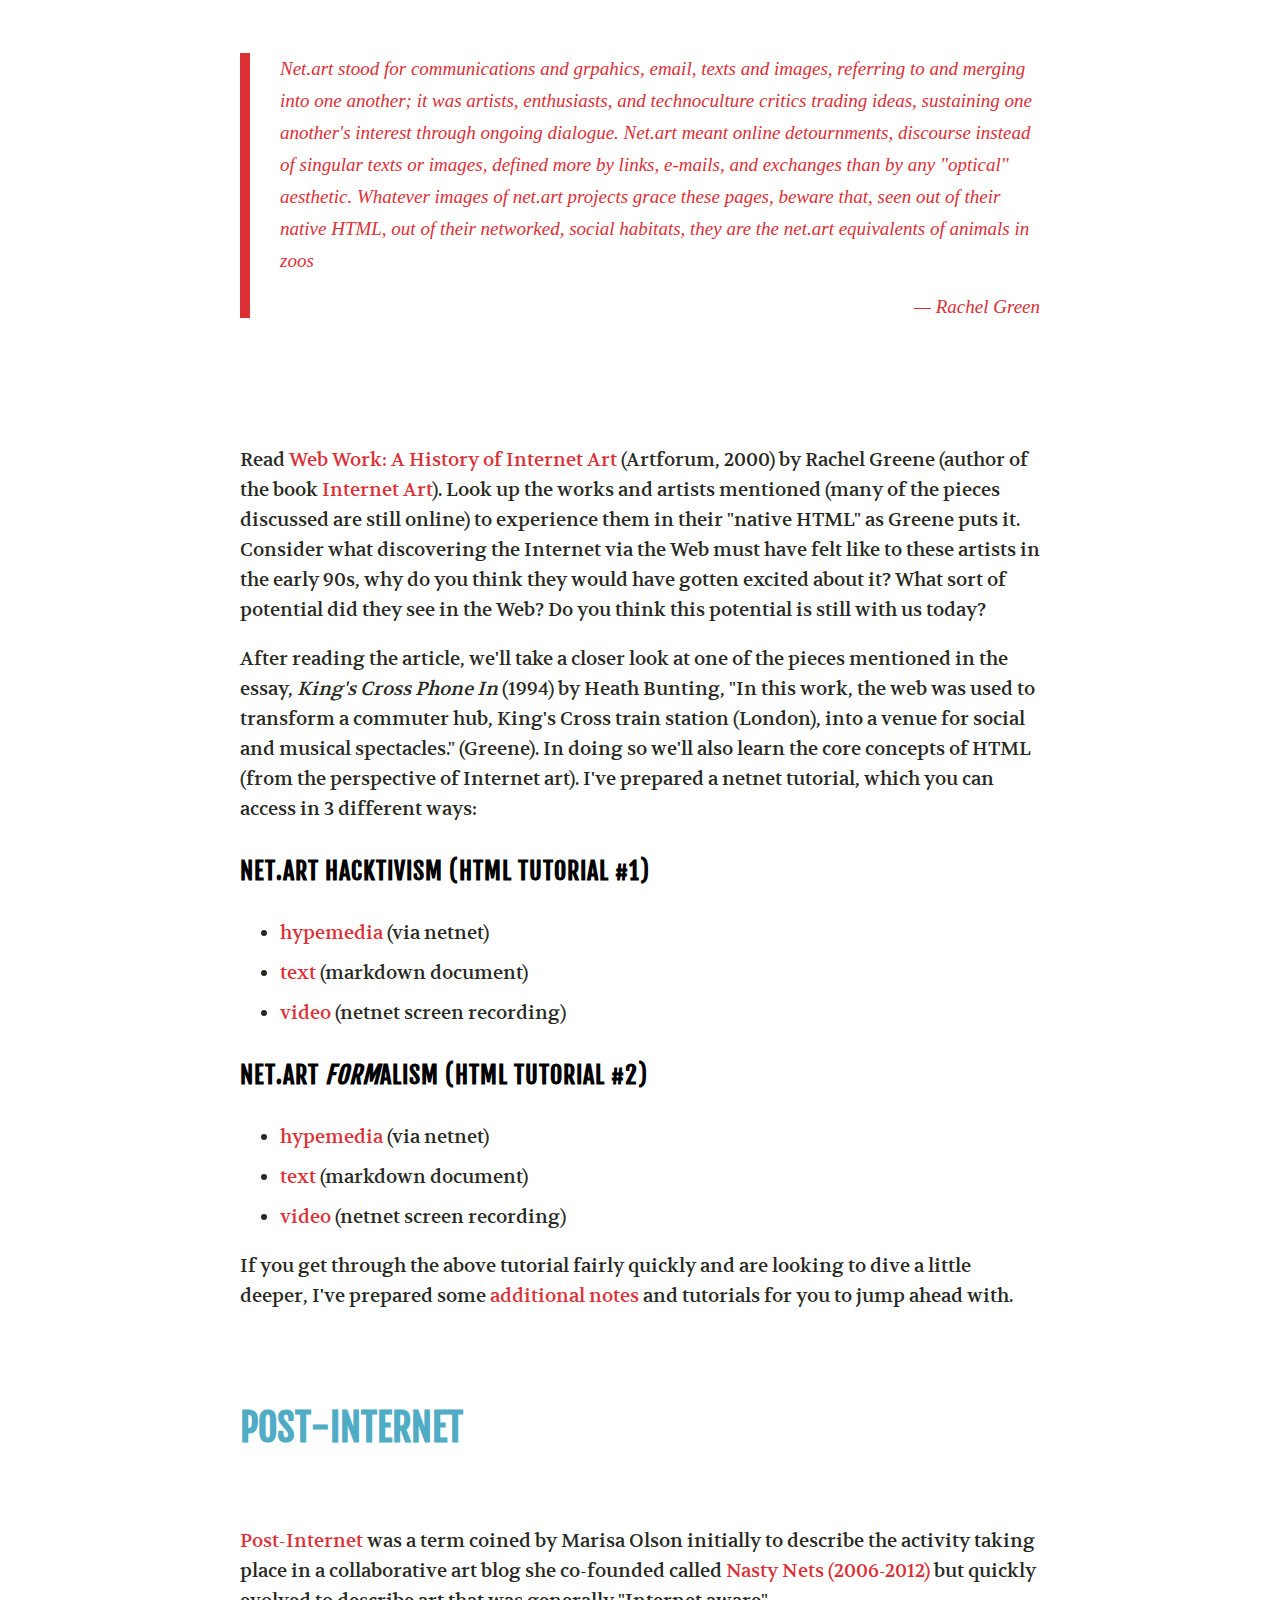
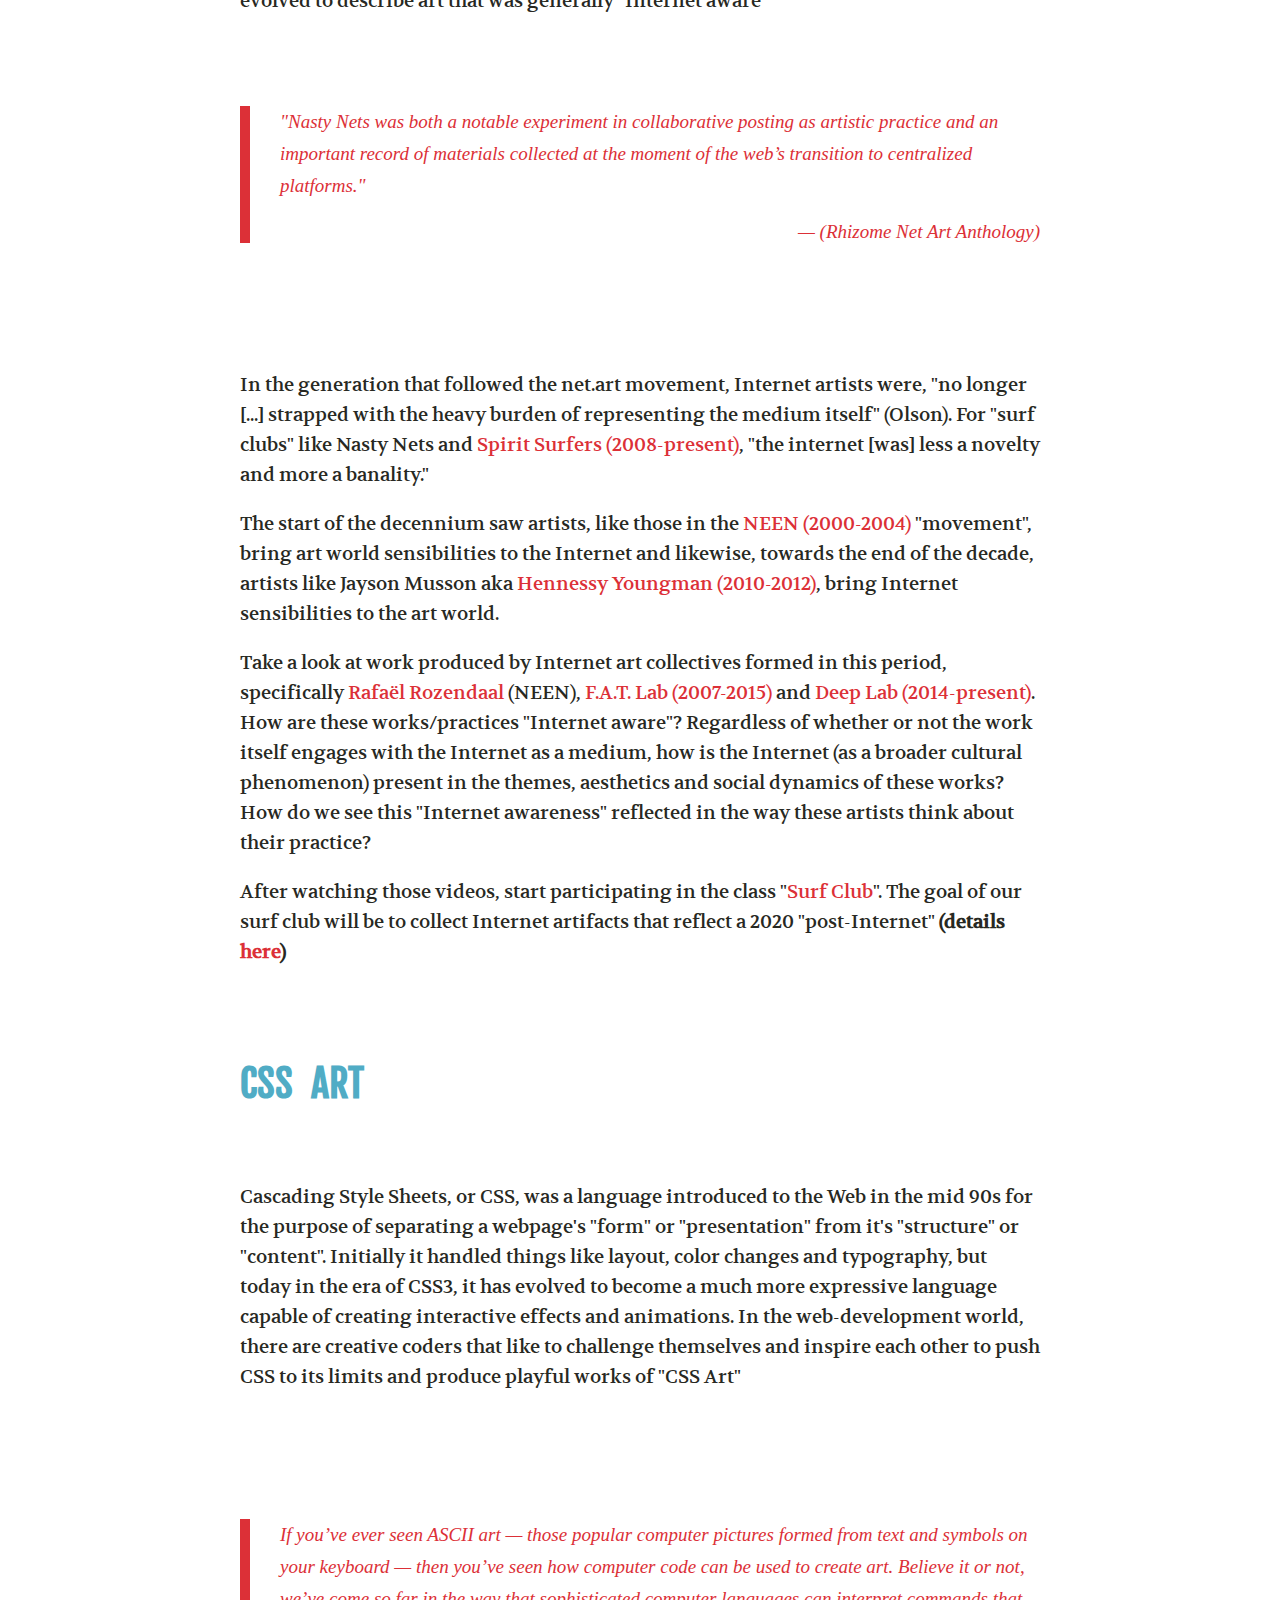
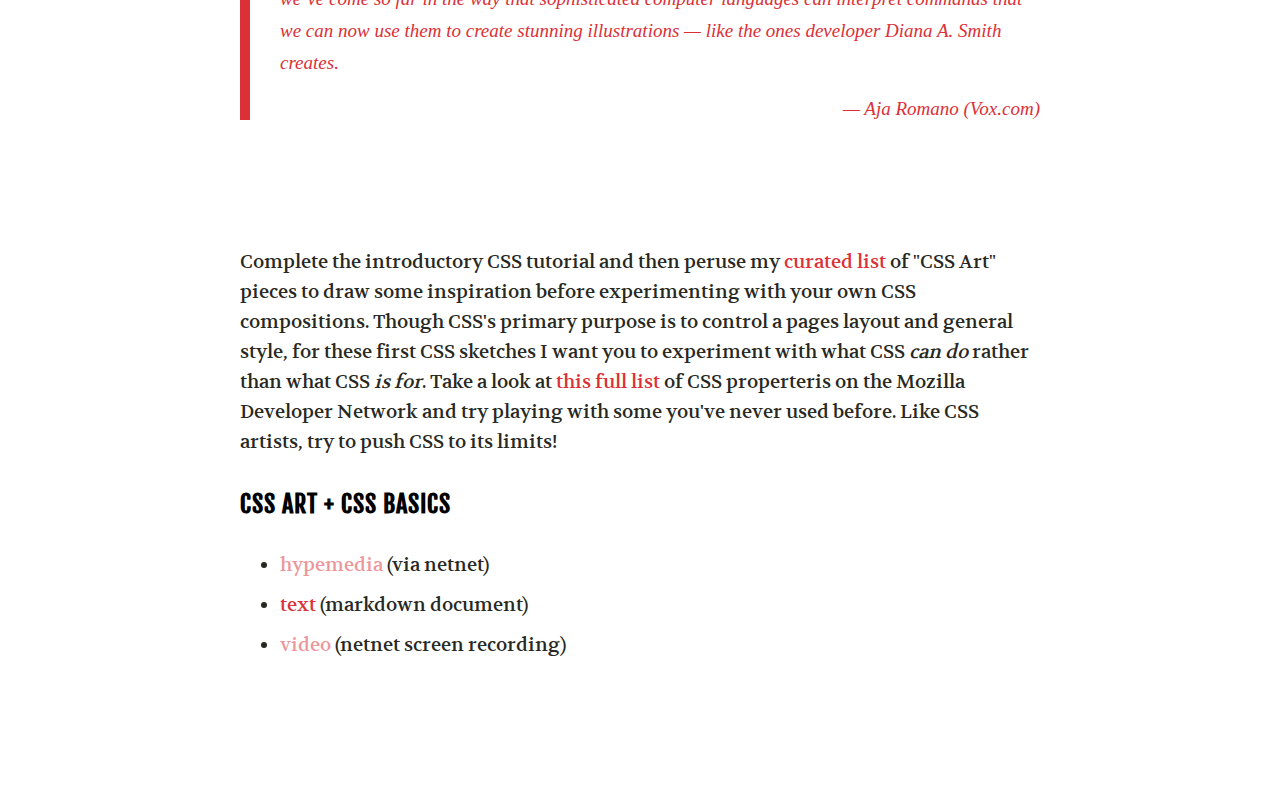
==== commit cc5b890f: "added css art gallery" ====
--- a/links.html
+++ b/links.html
@@ -267,7 +267,7 @@
           </blockquote>
           <br>
           <p>
-            Complete the introductory CSS tutorial and then peruse my curated list of "CSS Art" pieces to draw some inspiration before experimenting with your own CSS compositions. Though CSS's primary purpose is to control a pages layout and general style, for these first CSS sketches I want you to experiment with what CSS <i>can do</i> rather than what CSS <i>is for</i>. Take a look at <a href="https://developer.mozilla.org/en-US/docs/Web/CSS/Reference" target="_blank">this full list</a> of CSS properteris on the Mozilla Developer Network and try playing with some you've never used before. Like CSS artists, try to push CSS to its limits!
+            Complete the introductory CSS tutorial and then peruse my <a href="https://github.com/nbriz/net-art-and-cultures/tree/master/gallery.md" target="_blank">curated list</a> of "CSS Art" pieces to draw some inspiration before experimenting with your own CSS compositions. Though CSS's primary purpose is to control a pages layout and general style, for these first CSS sketches I want you to experiment with what CSS <i>can do</i> rather than what CSS <i>is for</i>. Take a look at <a href="https://developer.mozilla.org/en-US/docs/Web/CSS/Reference" target="_blank">this full list</a> of CSS properteris on the Mozilla Developer Network and try playing with some you've never used before. Like CSS artists, try to push CSS to its limits!
           </p>
           <h4>CSS Art + CSS Basics</h4>
           <ul>
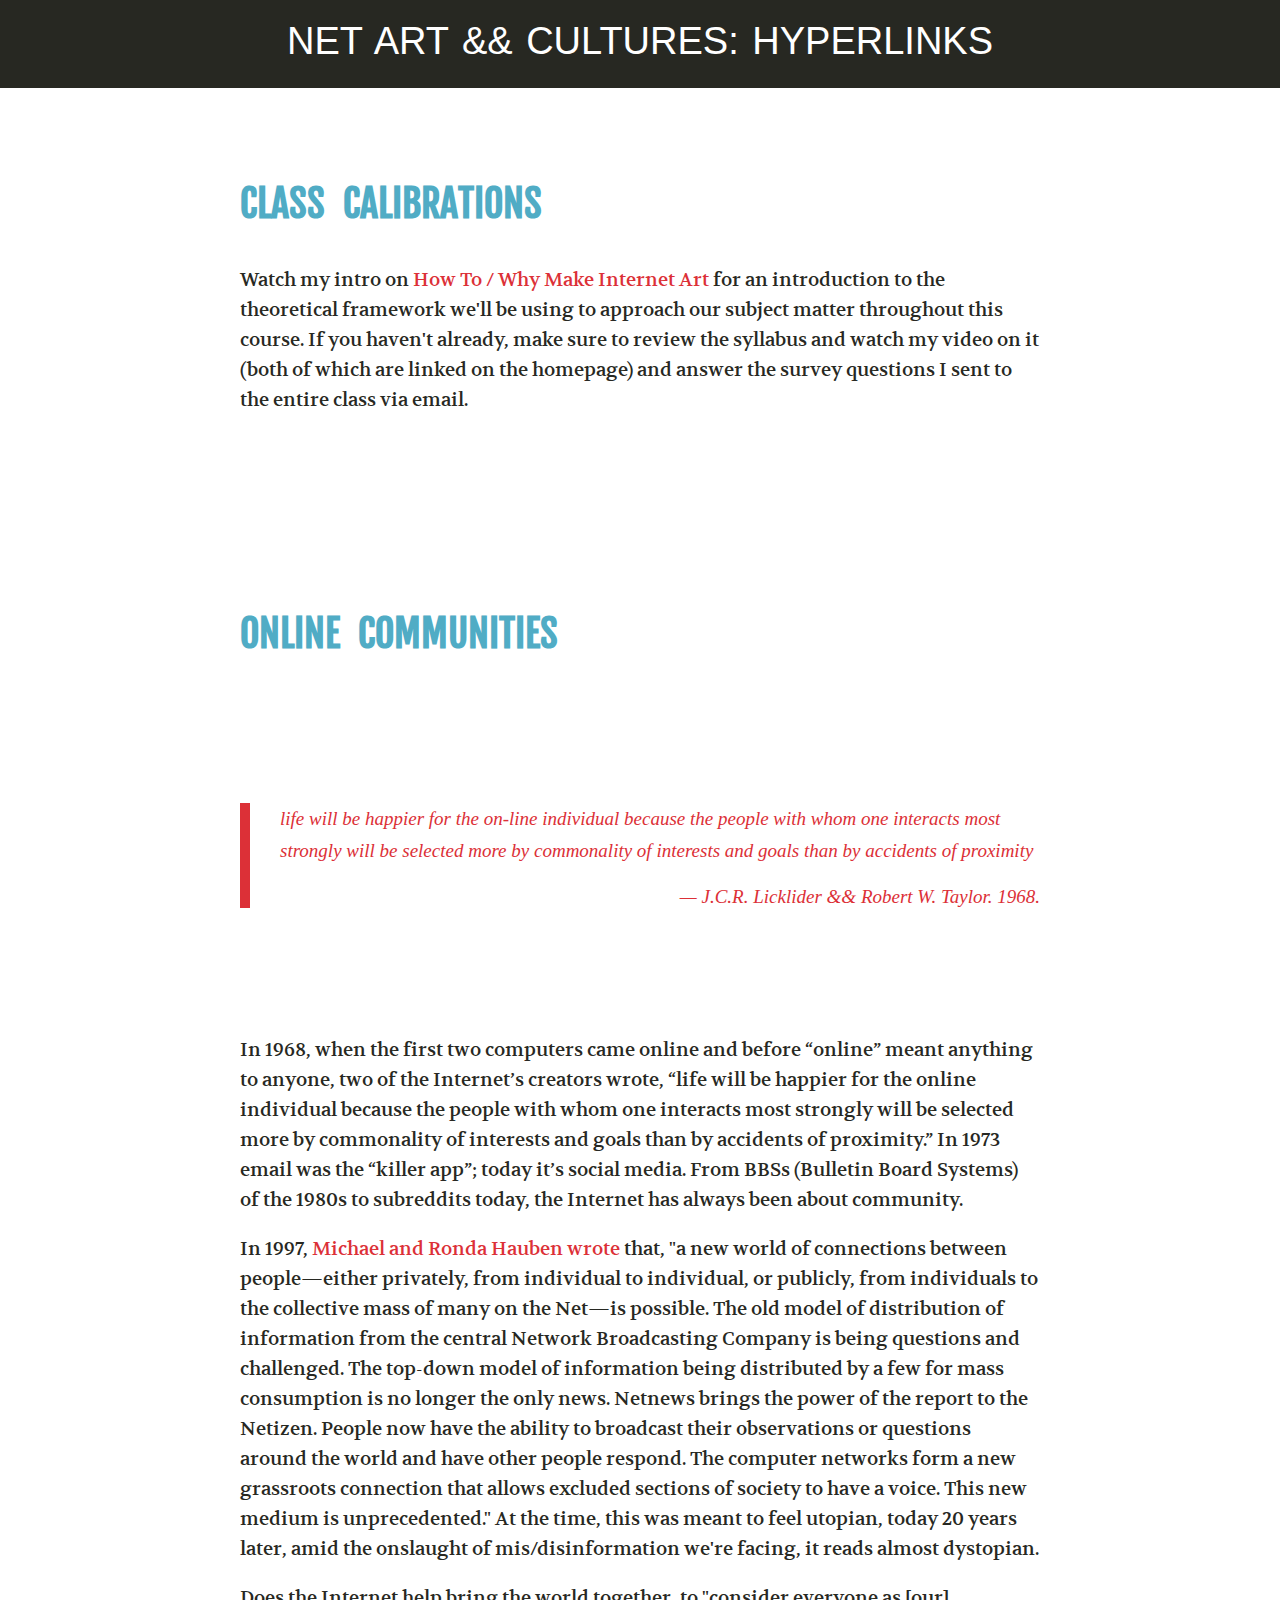
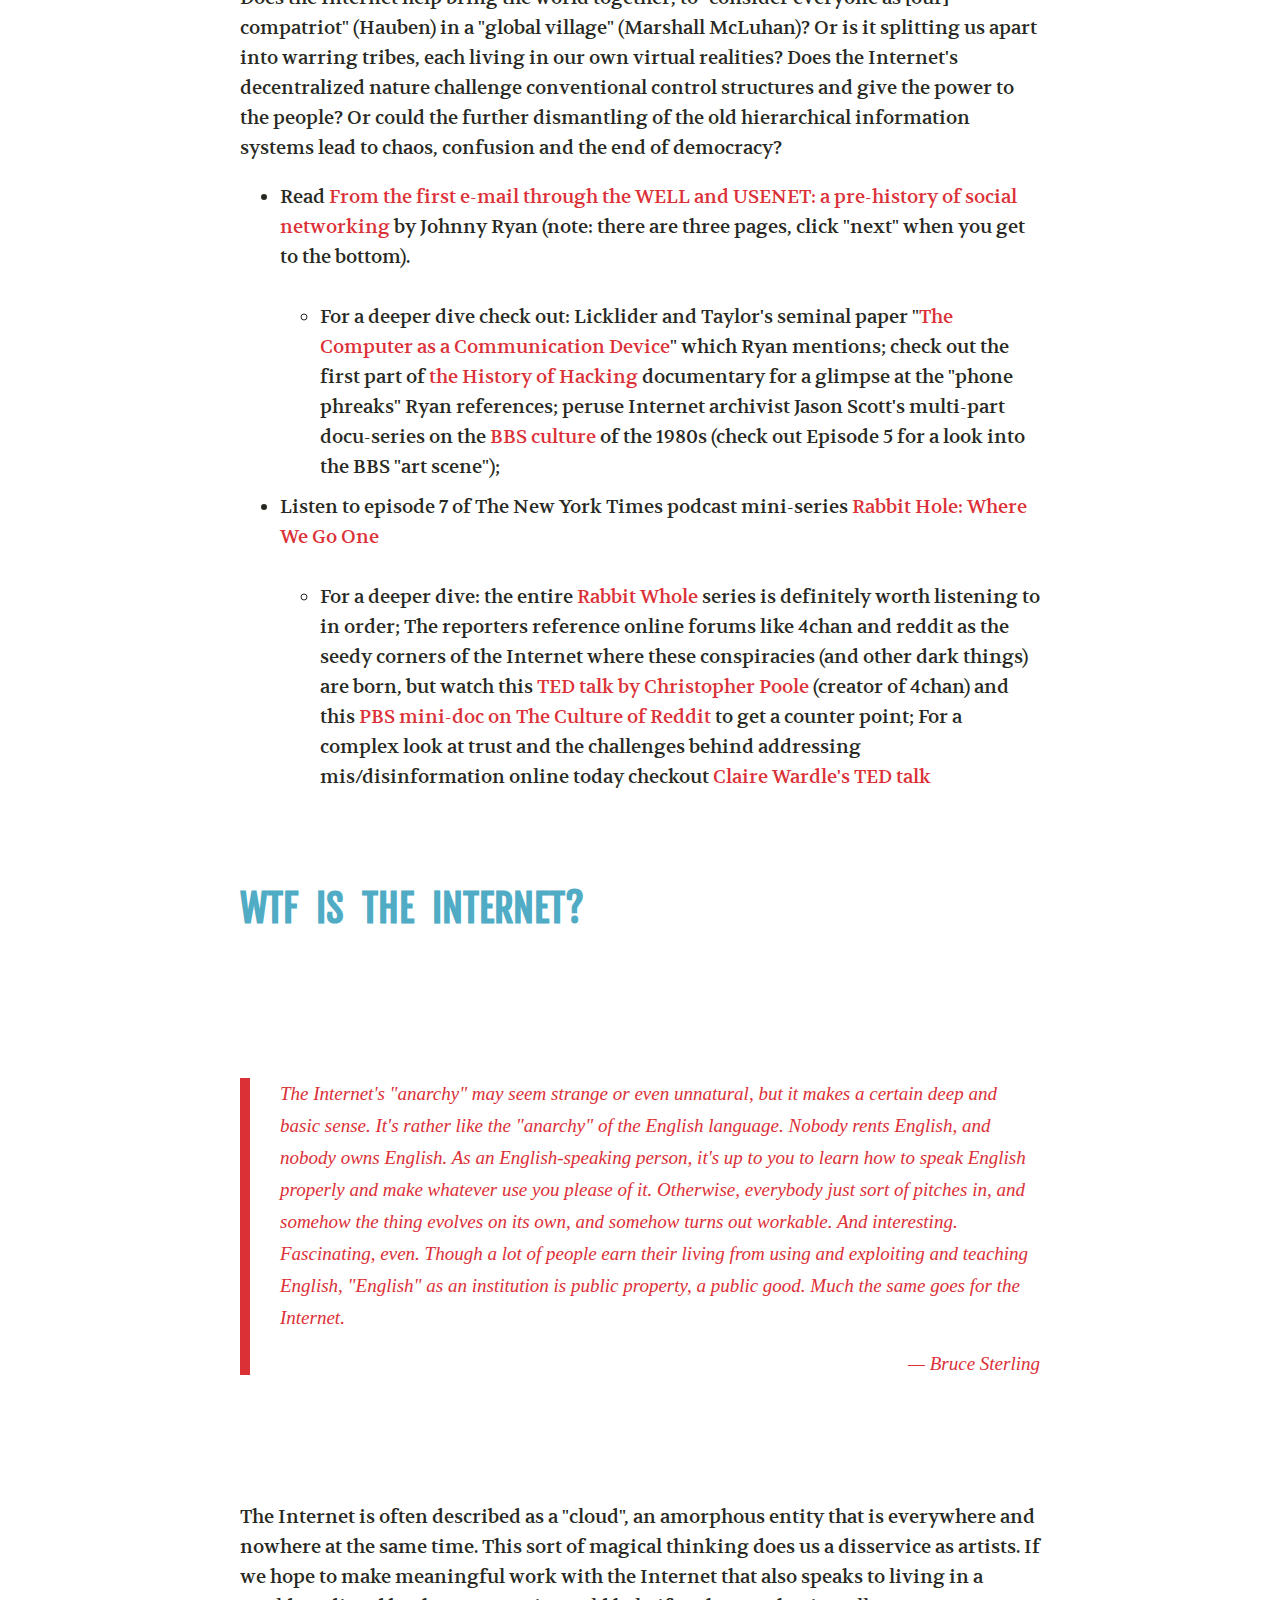
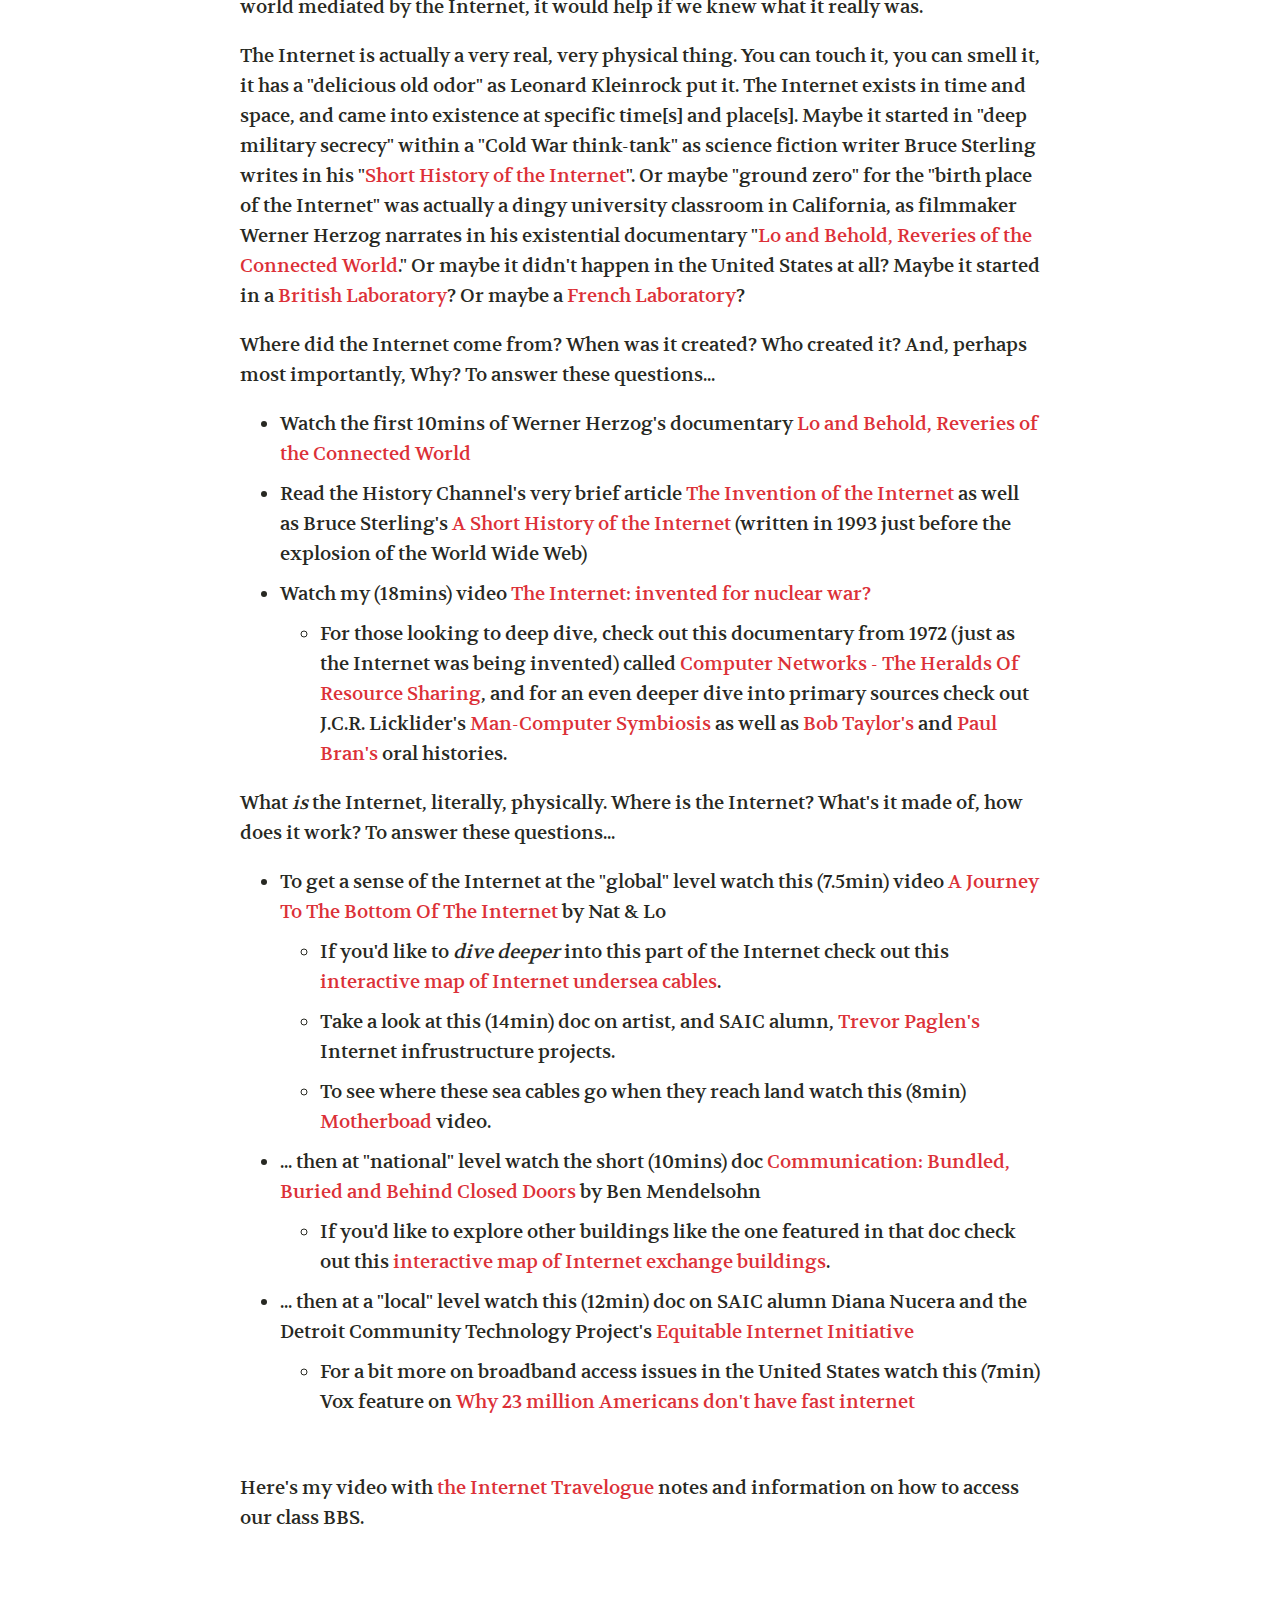
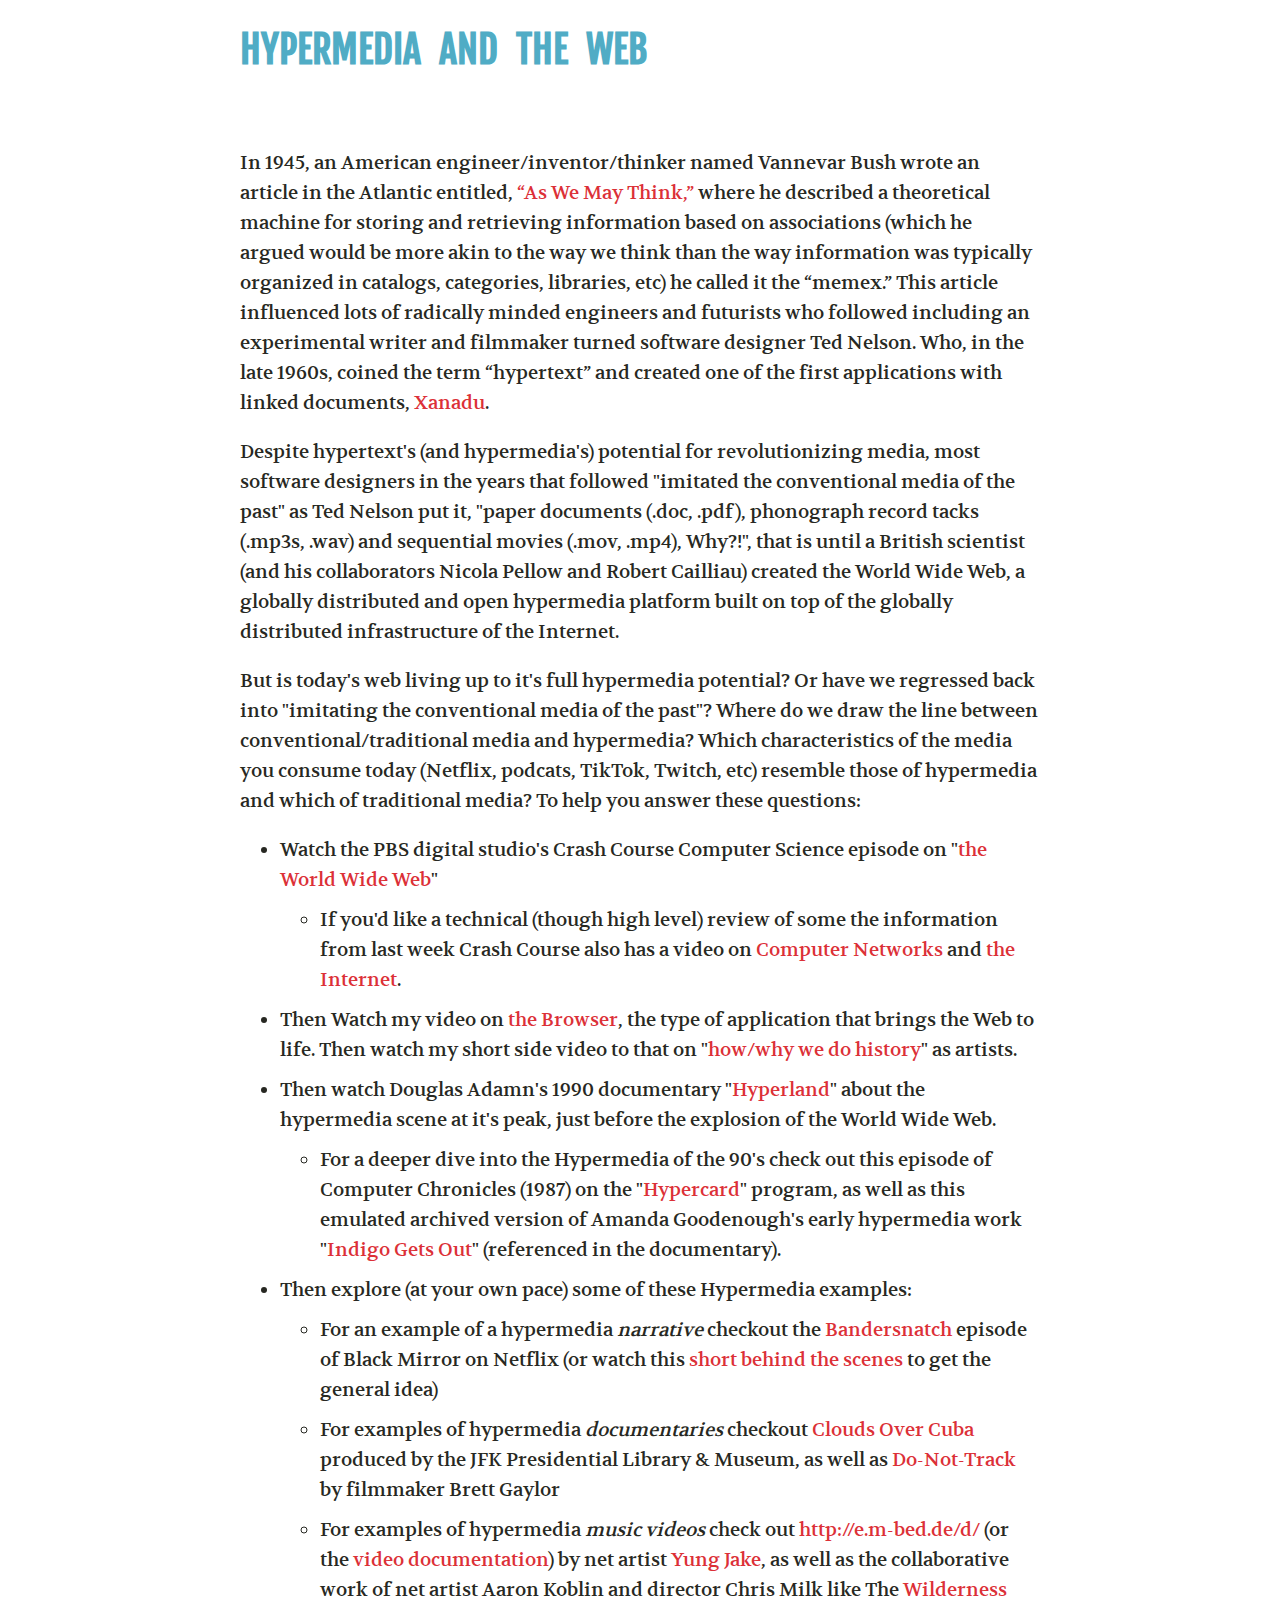
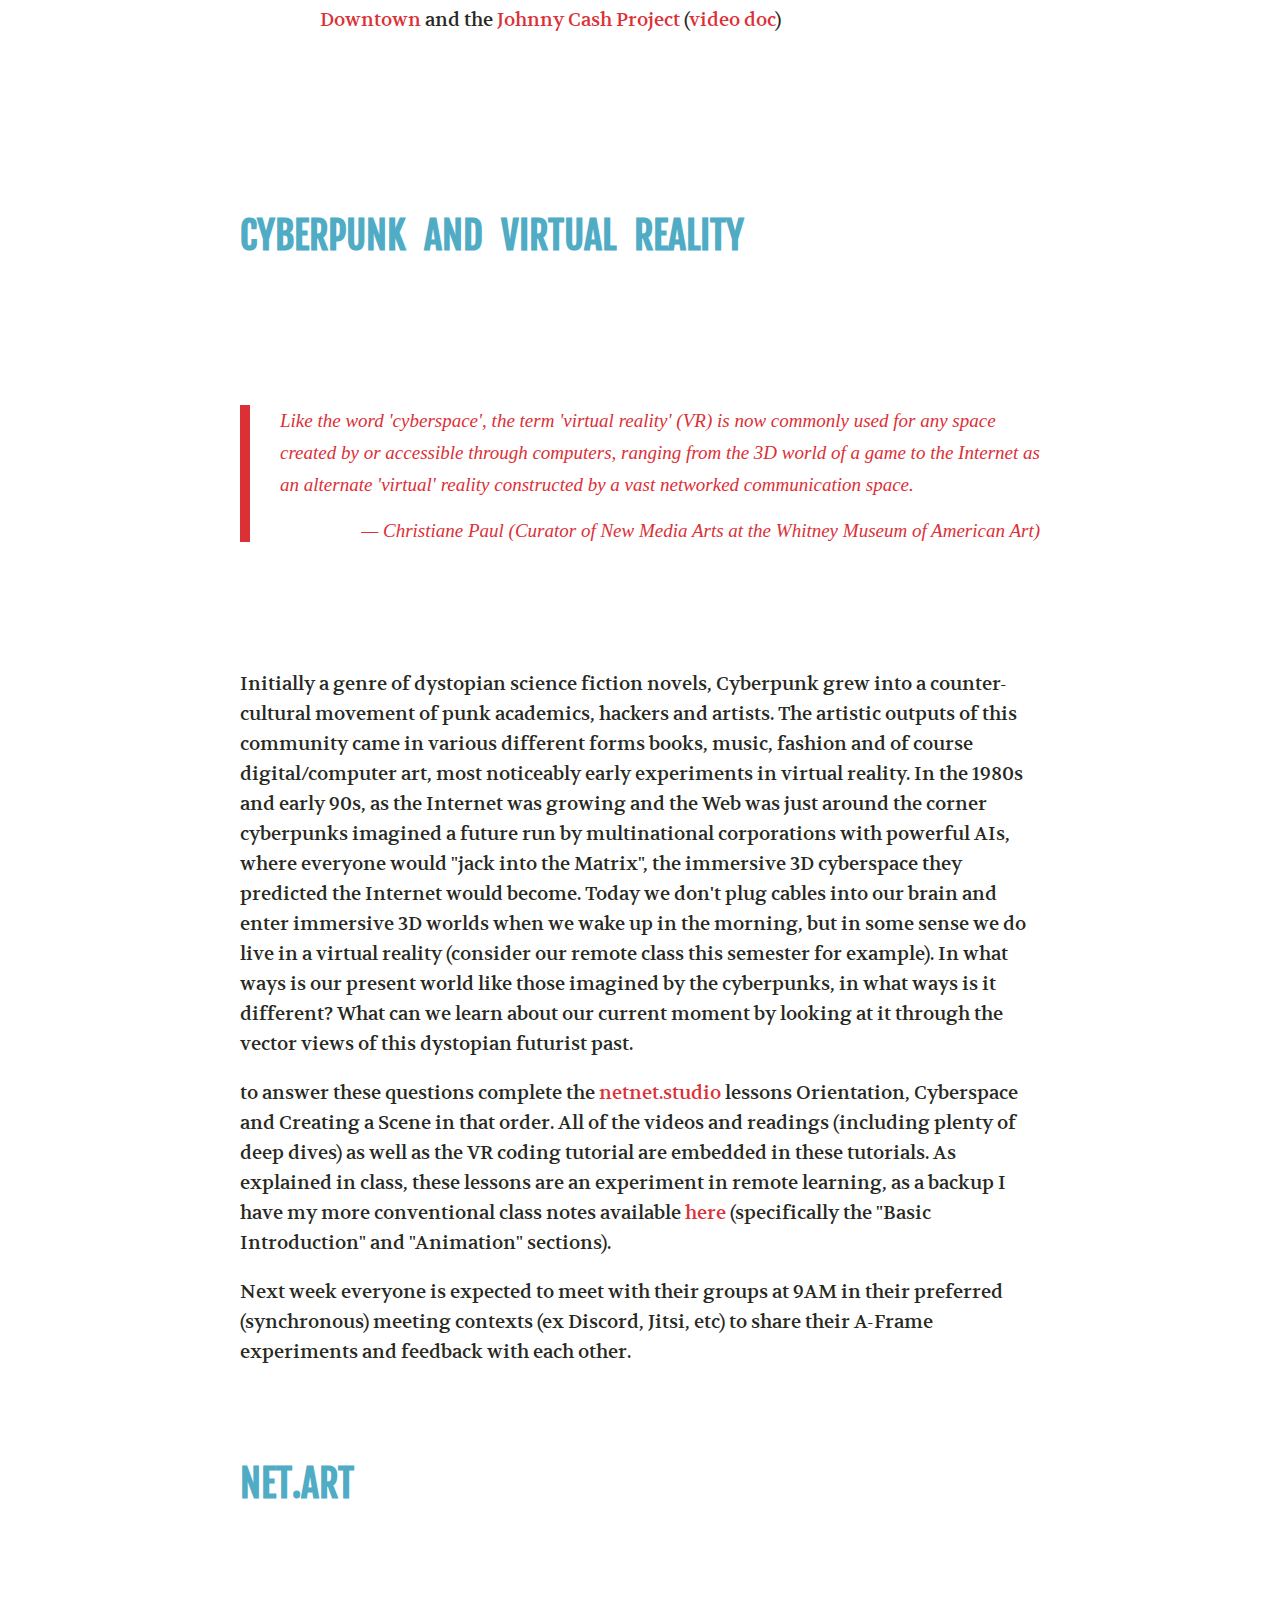
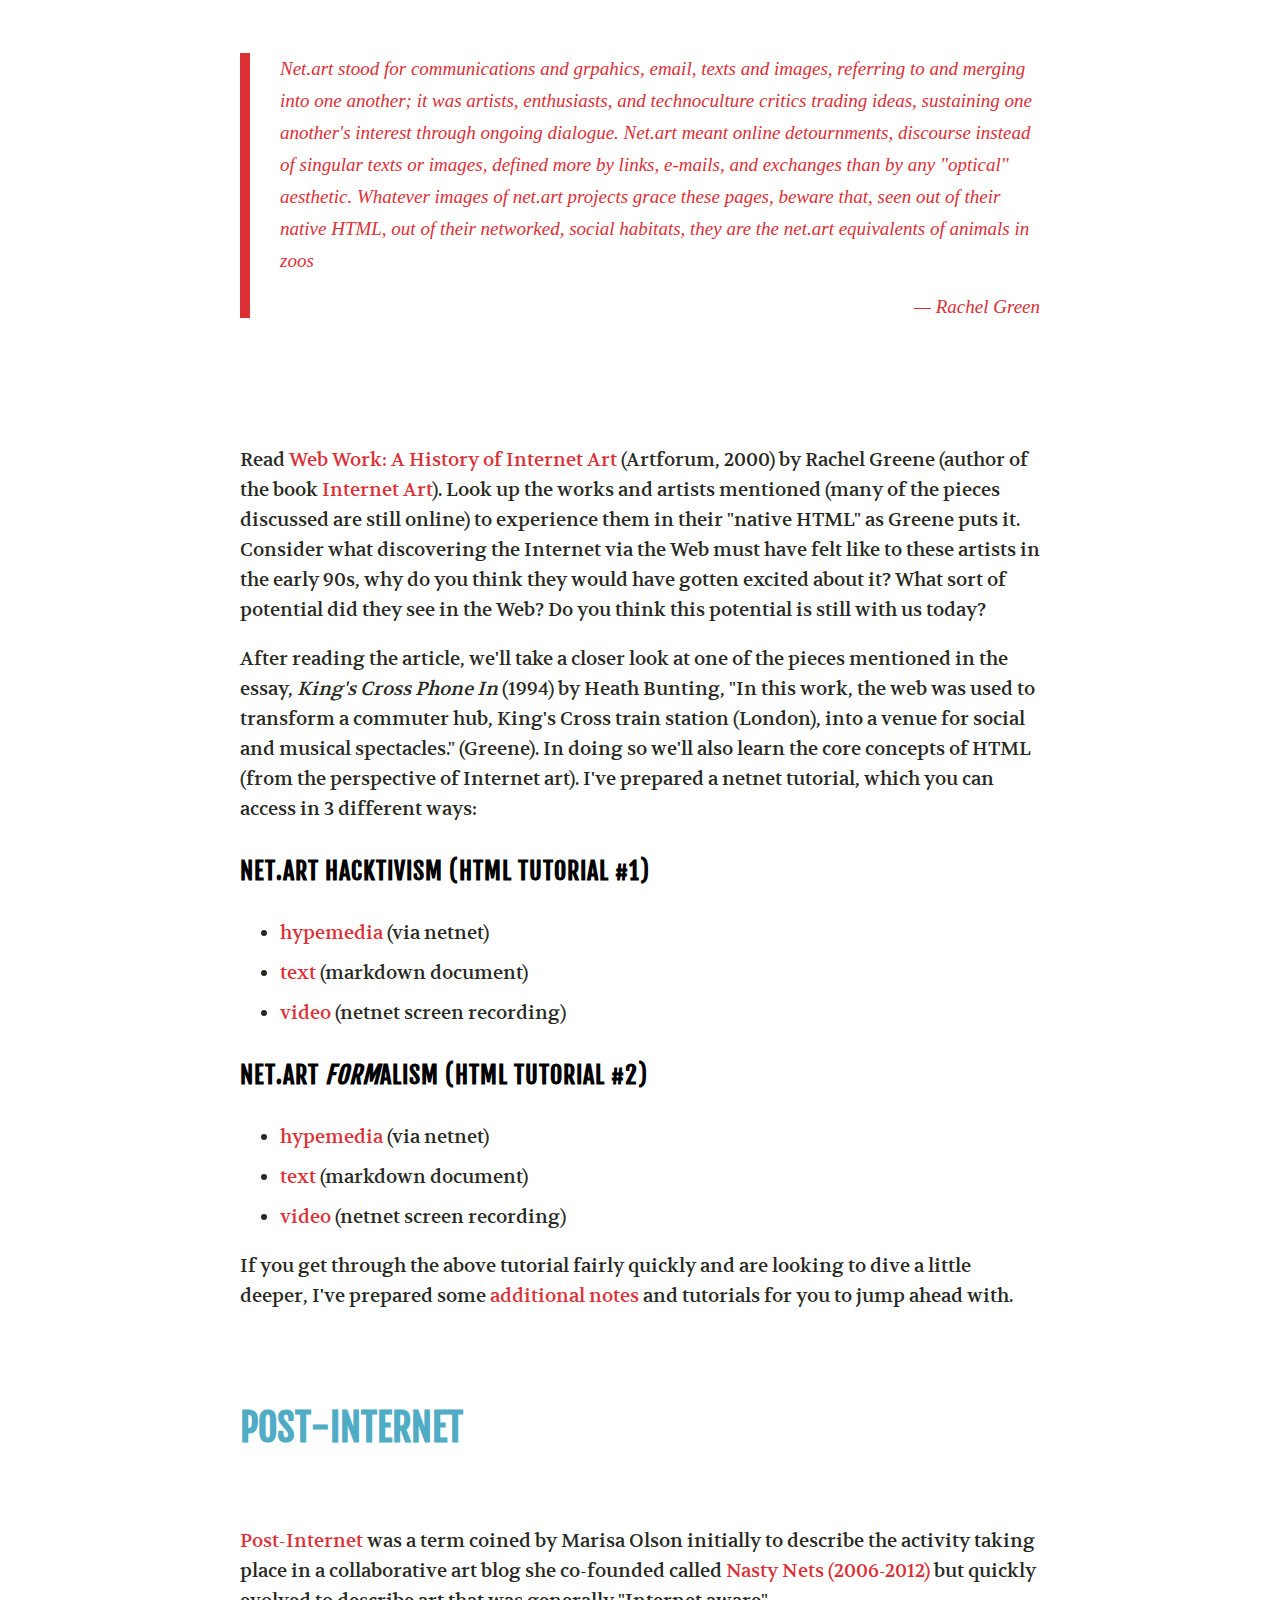
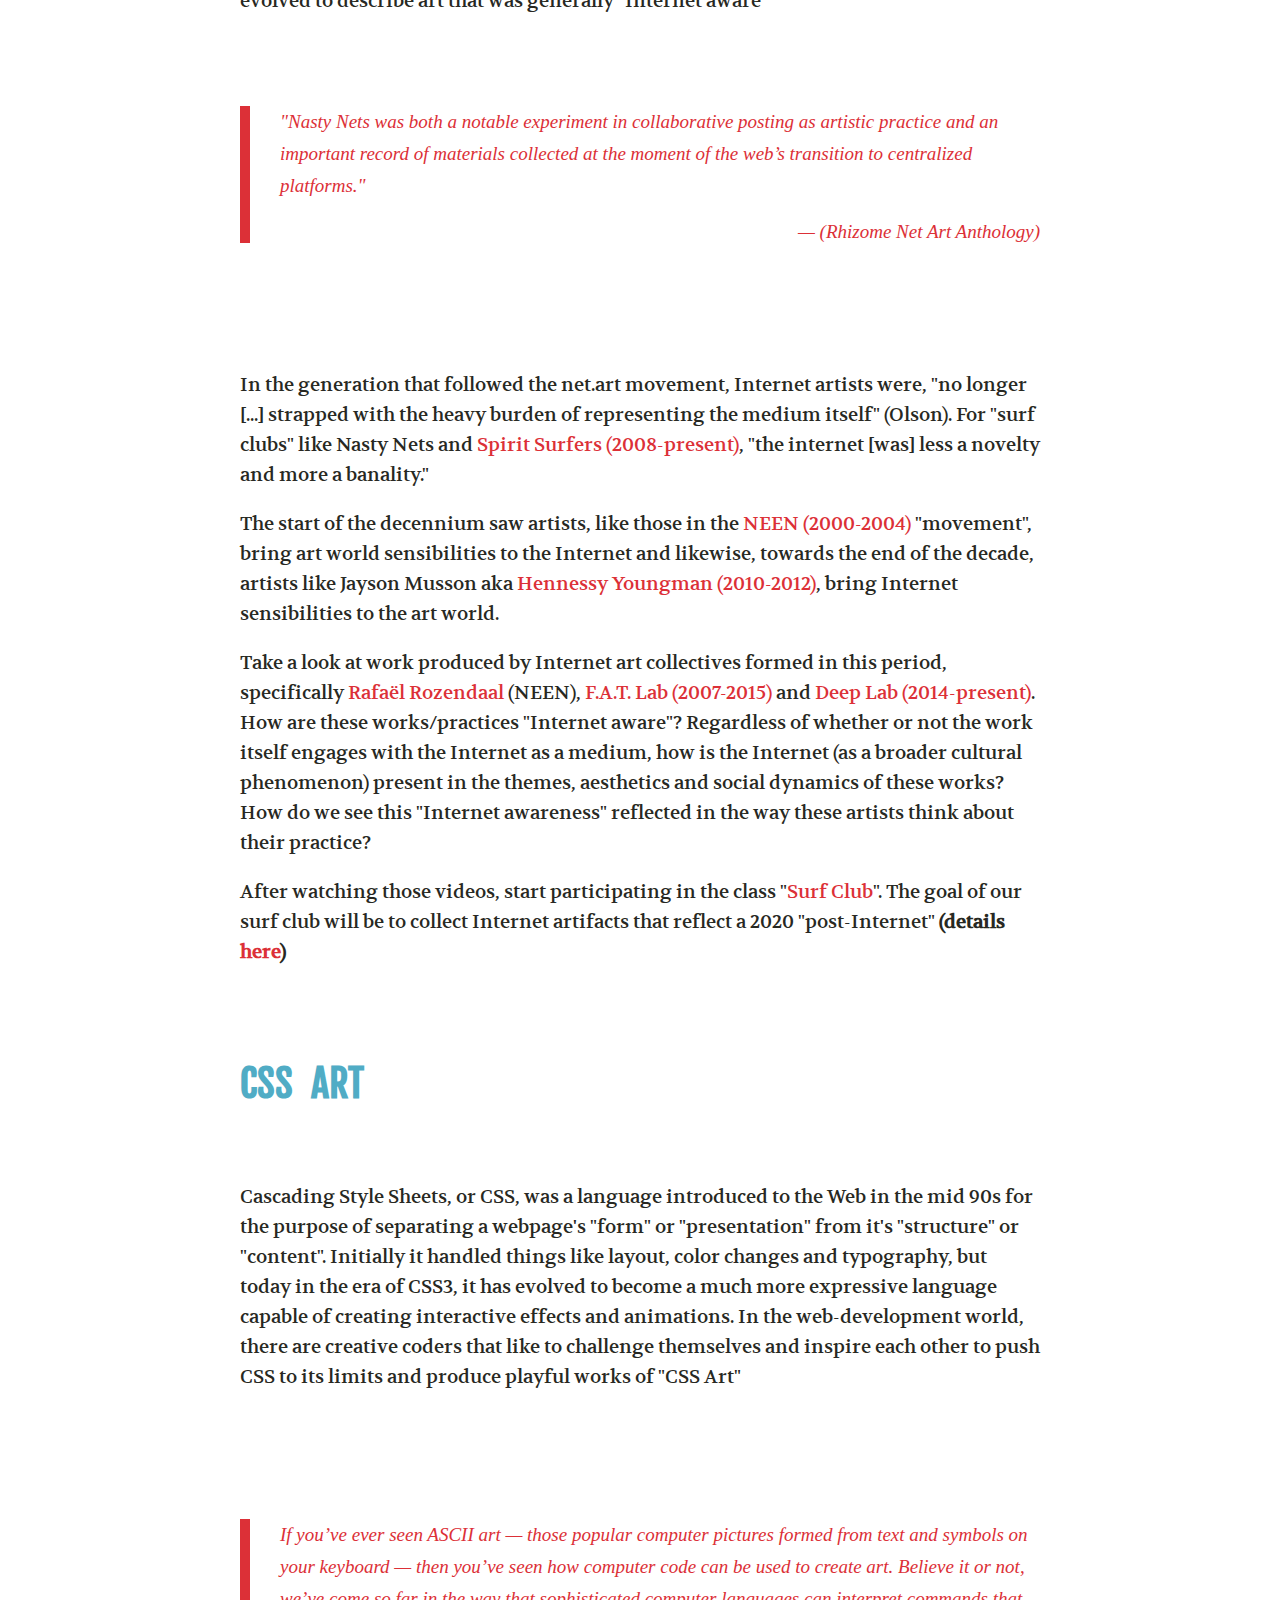
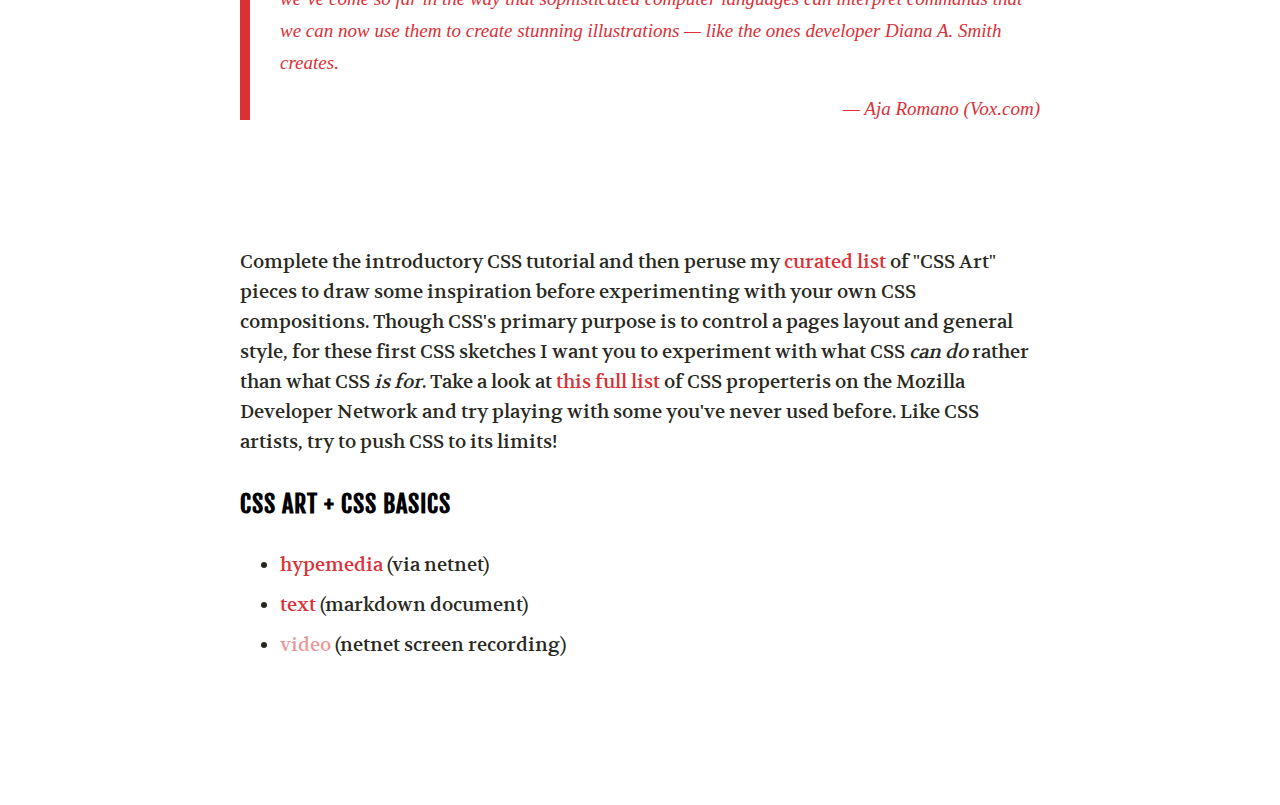
==== commit cb60a607: "added link to netnet css tutorial" ====
--- a/links.html
+++ b/links.html
@@ -271,7 +271,7 @@
           </p>
           <h4>CSS Art + CSS Basics</h4>
           <ul>
-            <li><a href="#" target="_blank">hypemedia</a> (via netnet)</li>
+            <li><a href="https://netnet.studio/tutorials/css-intro" target="_blank">hypemedia</a> (via netnet)</li>
             <li><a href="https://github.com/netizenorg/netnet.studio/tree/master/www/tutorials/css-intro" target="_blank">text</a> (markdown document)</li>
             <li><a href="#" target="_blank">video</a> (netnet screen recording)</li>
           </ul>
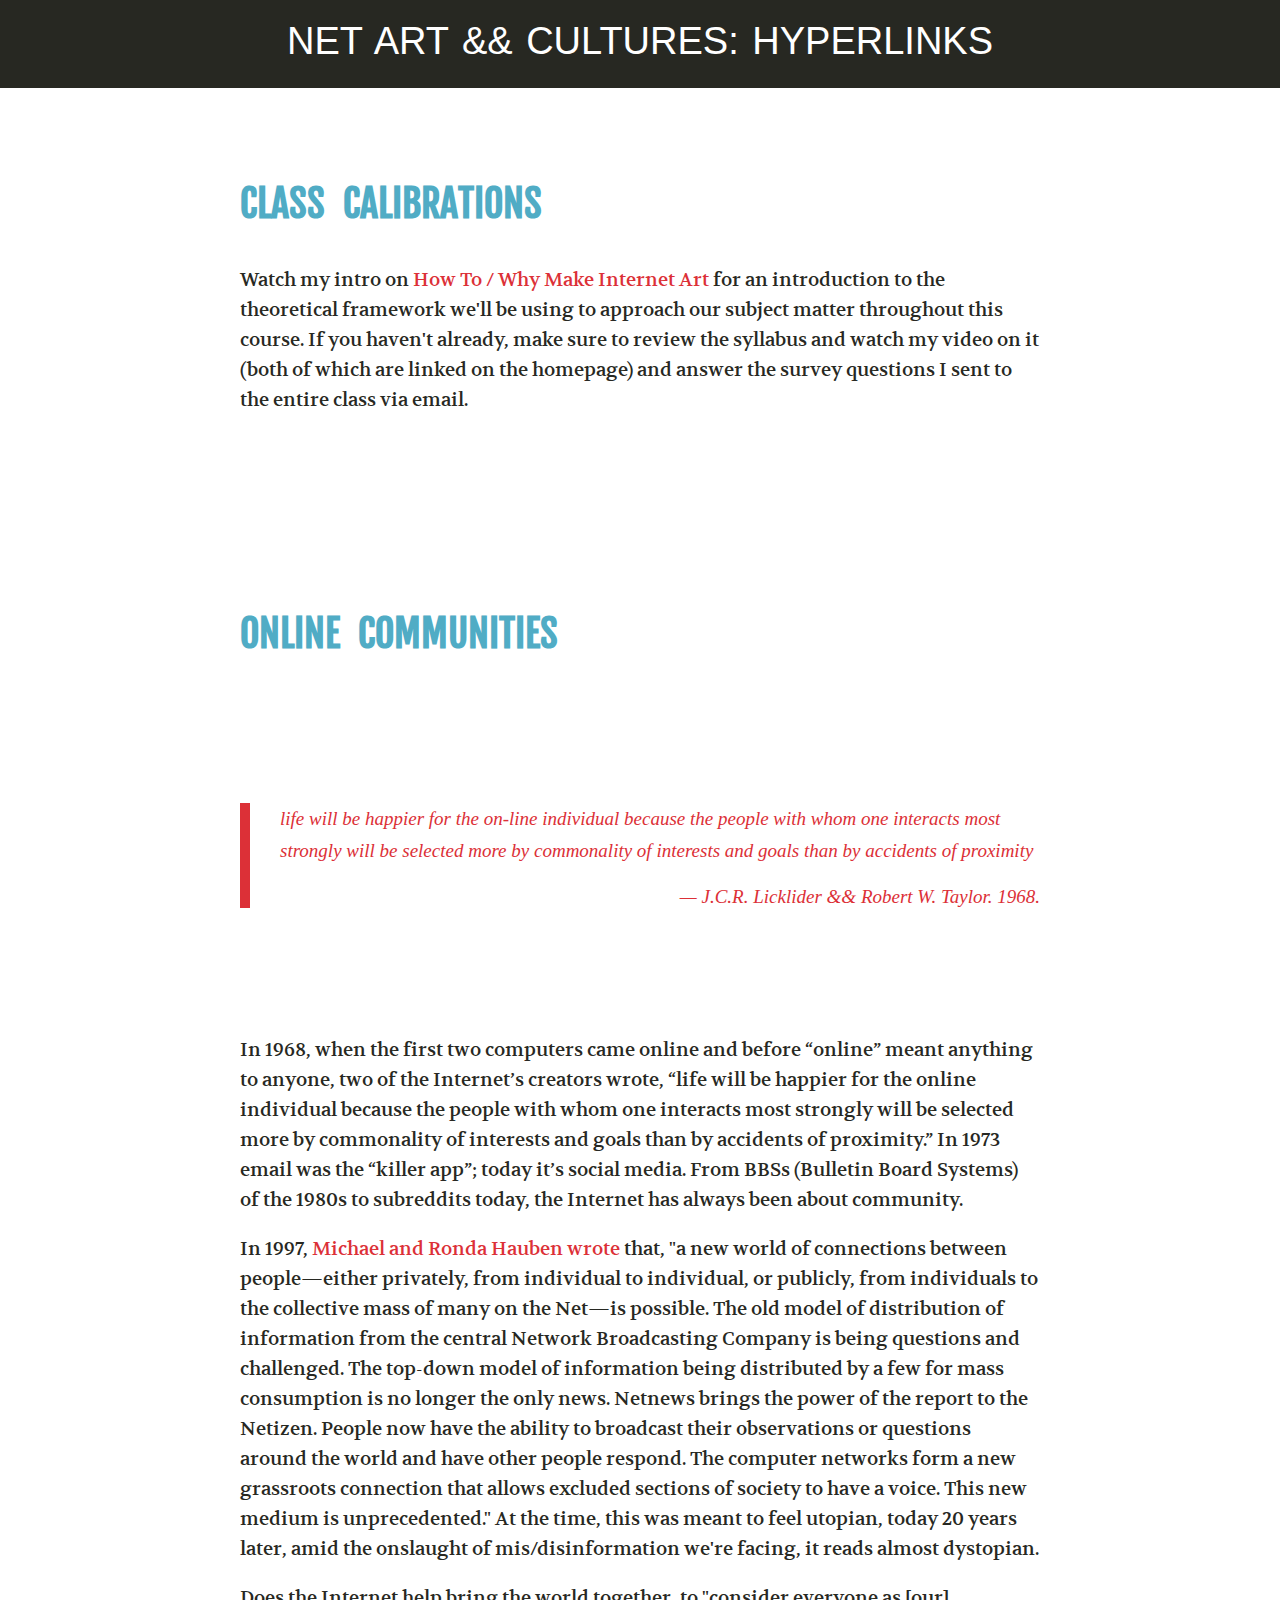
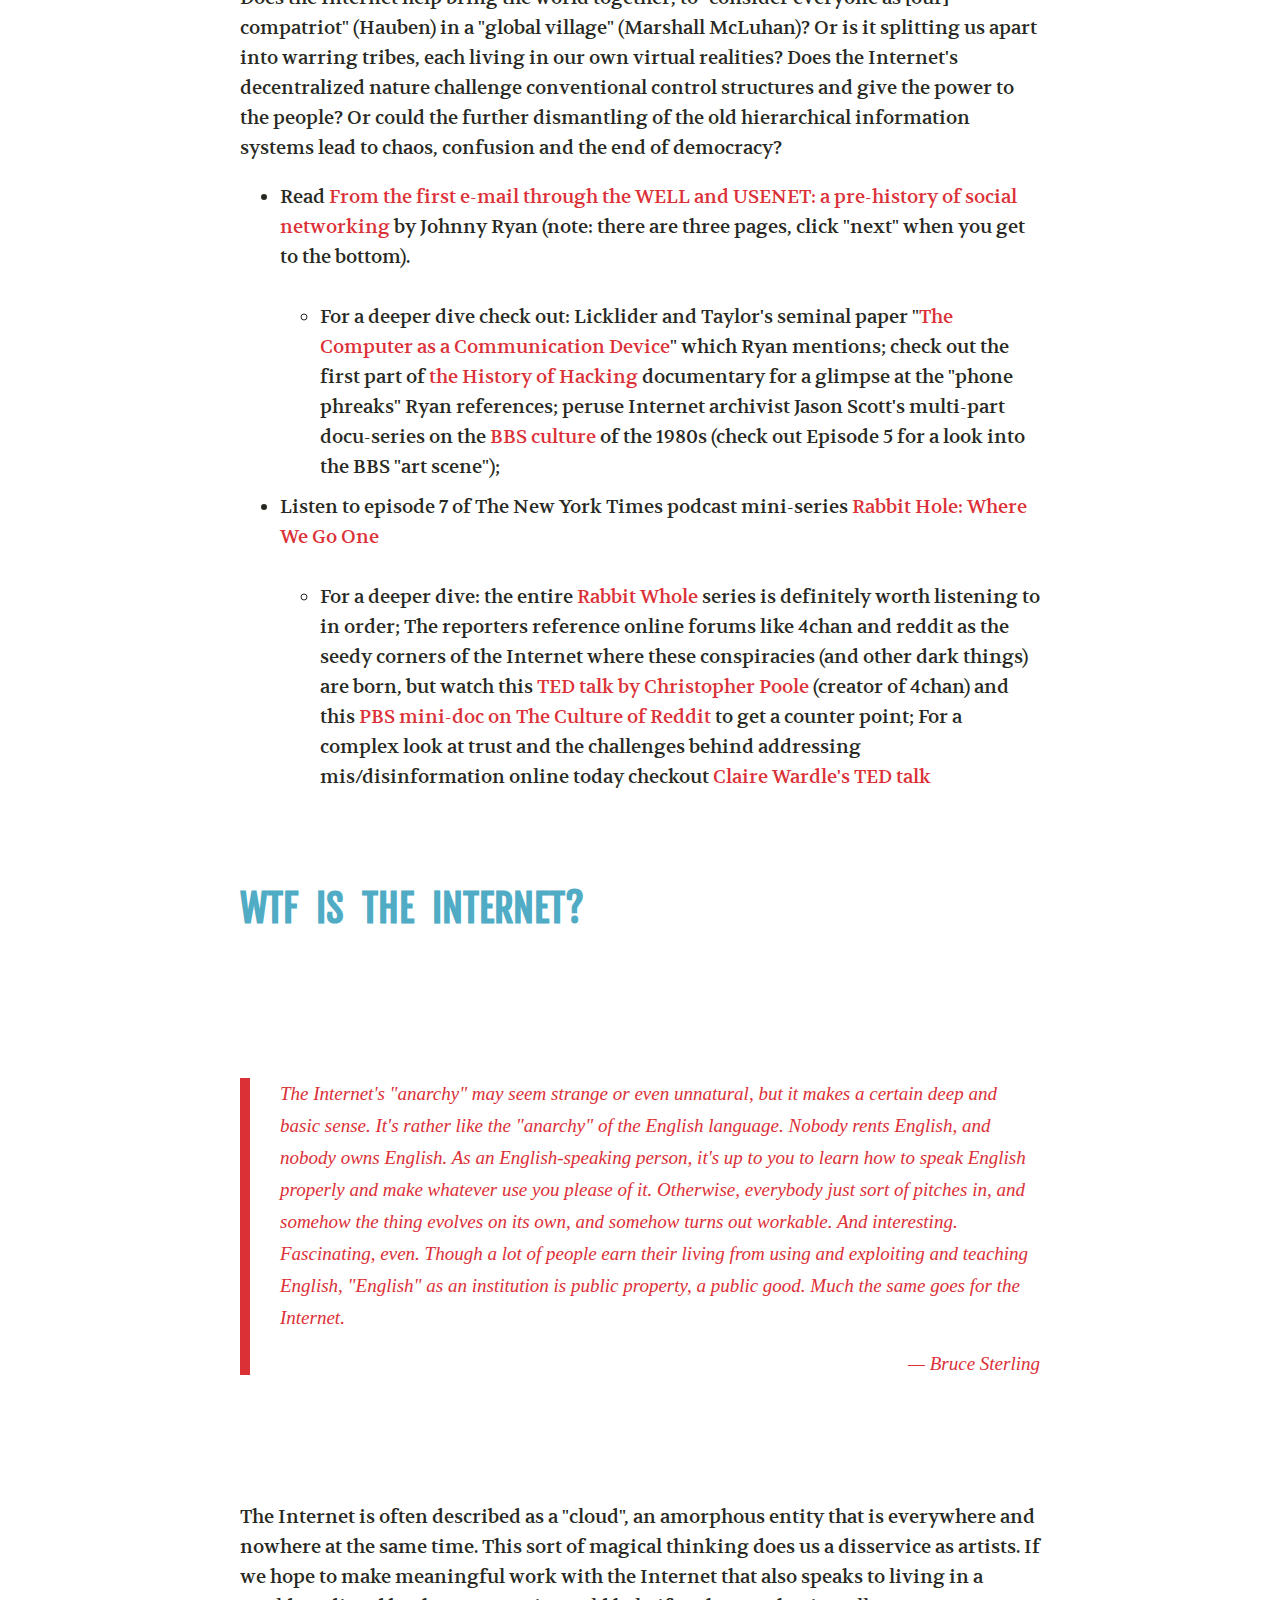
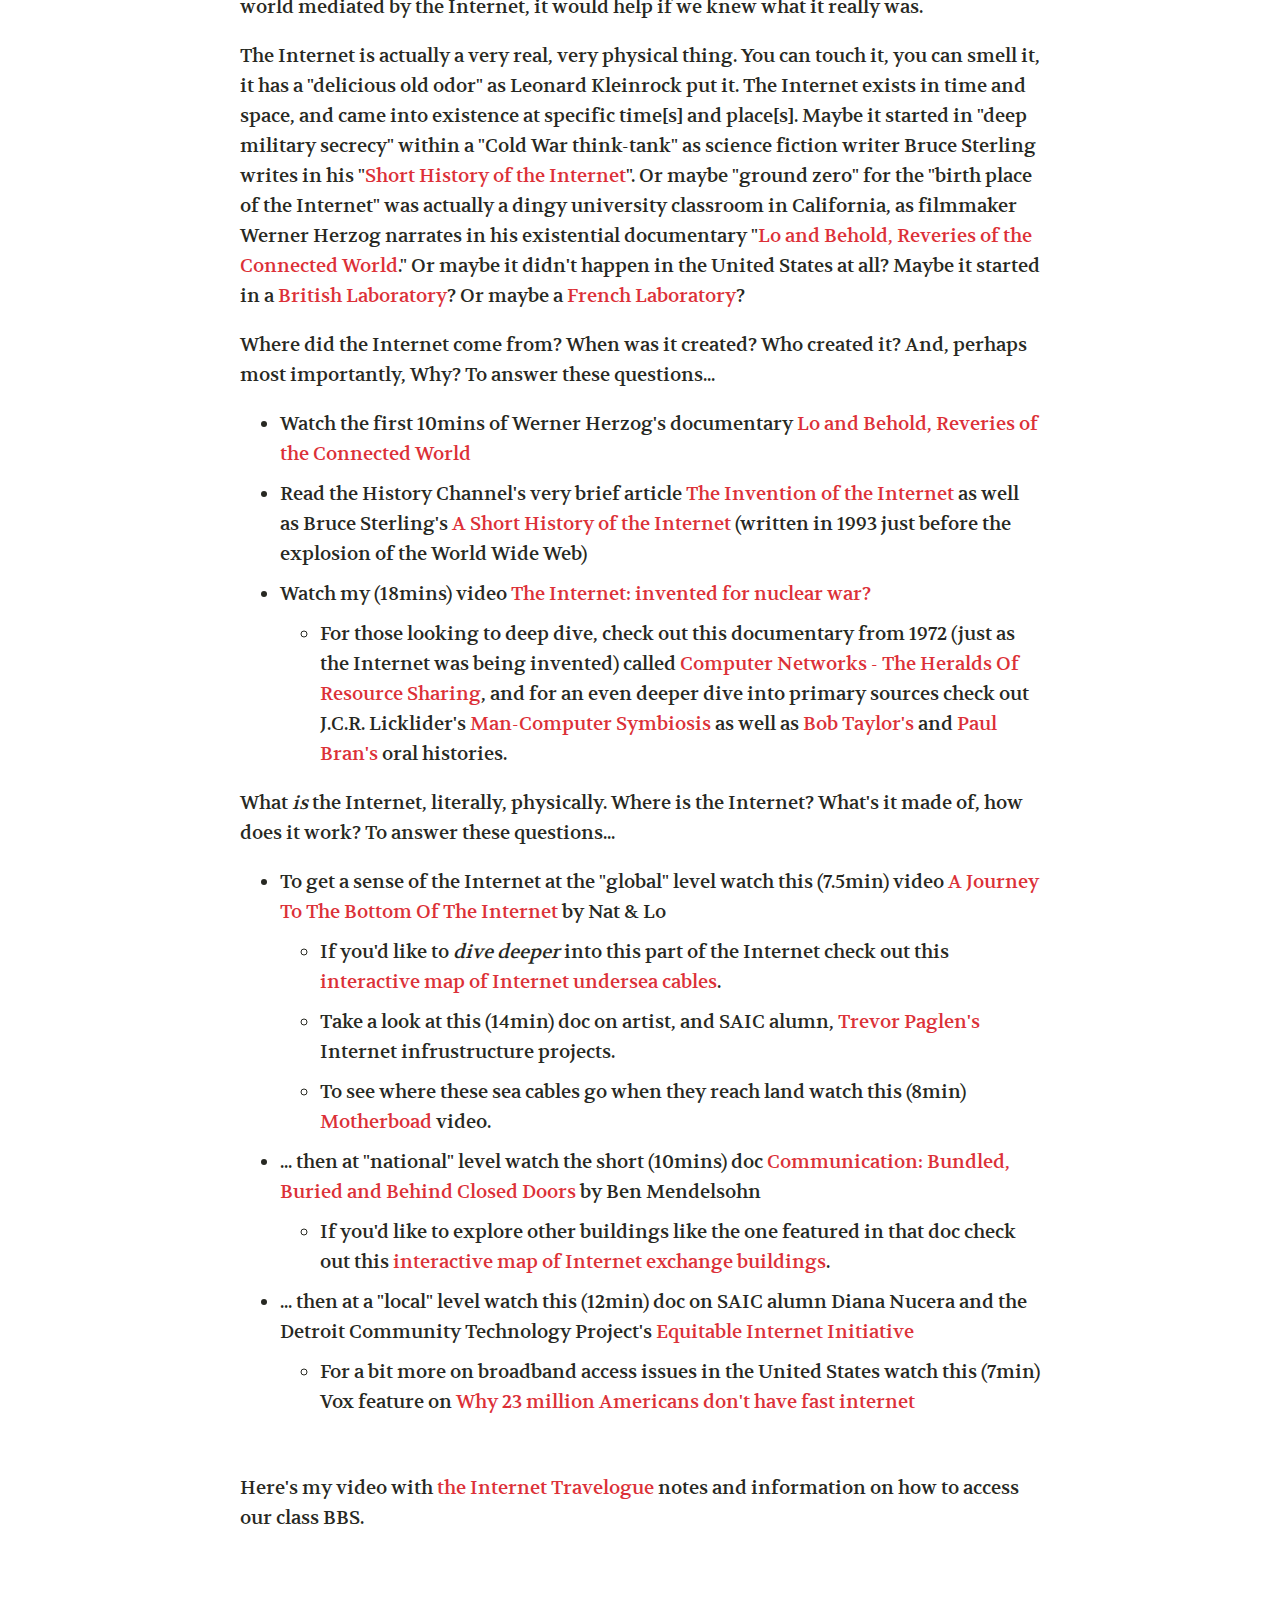
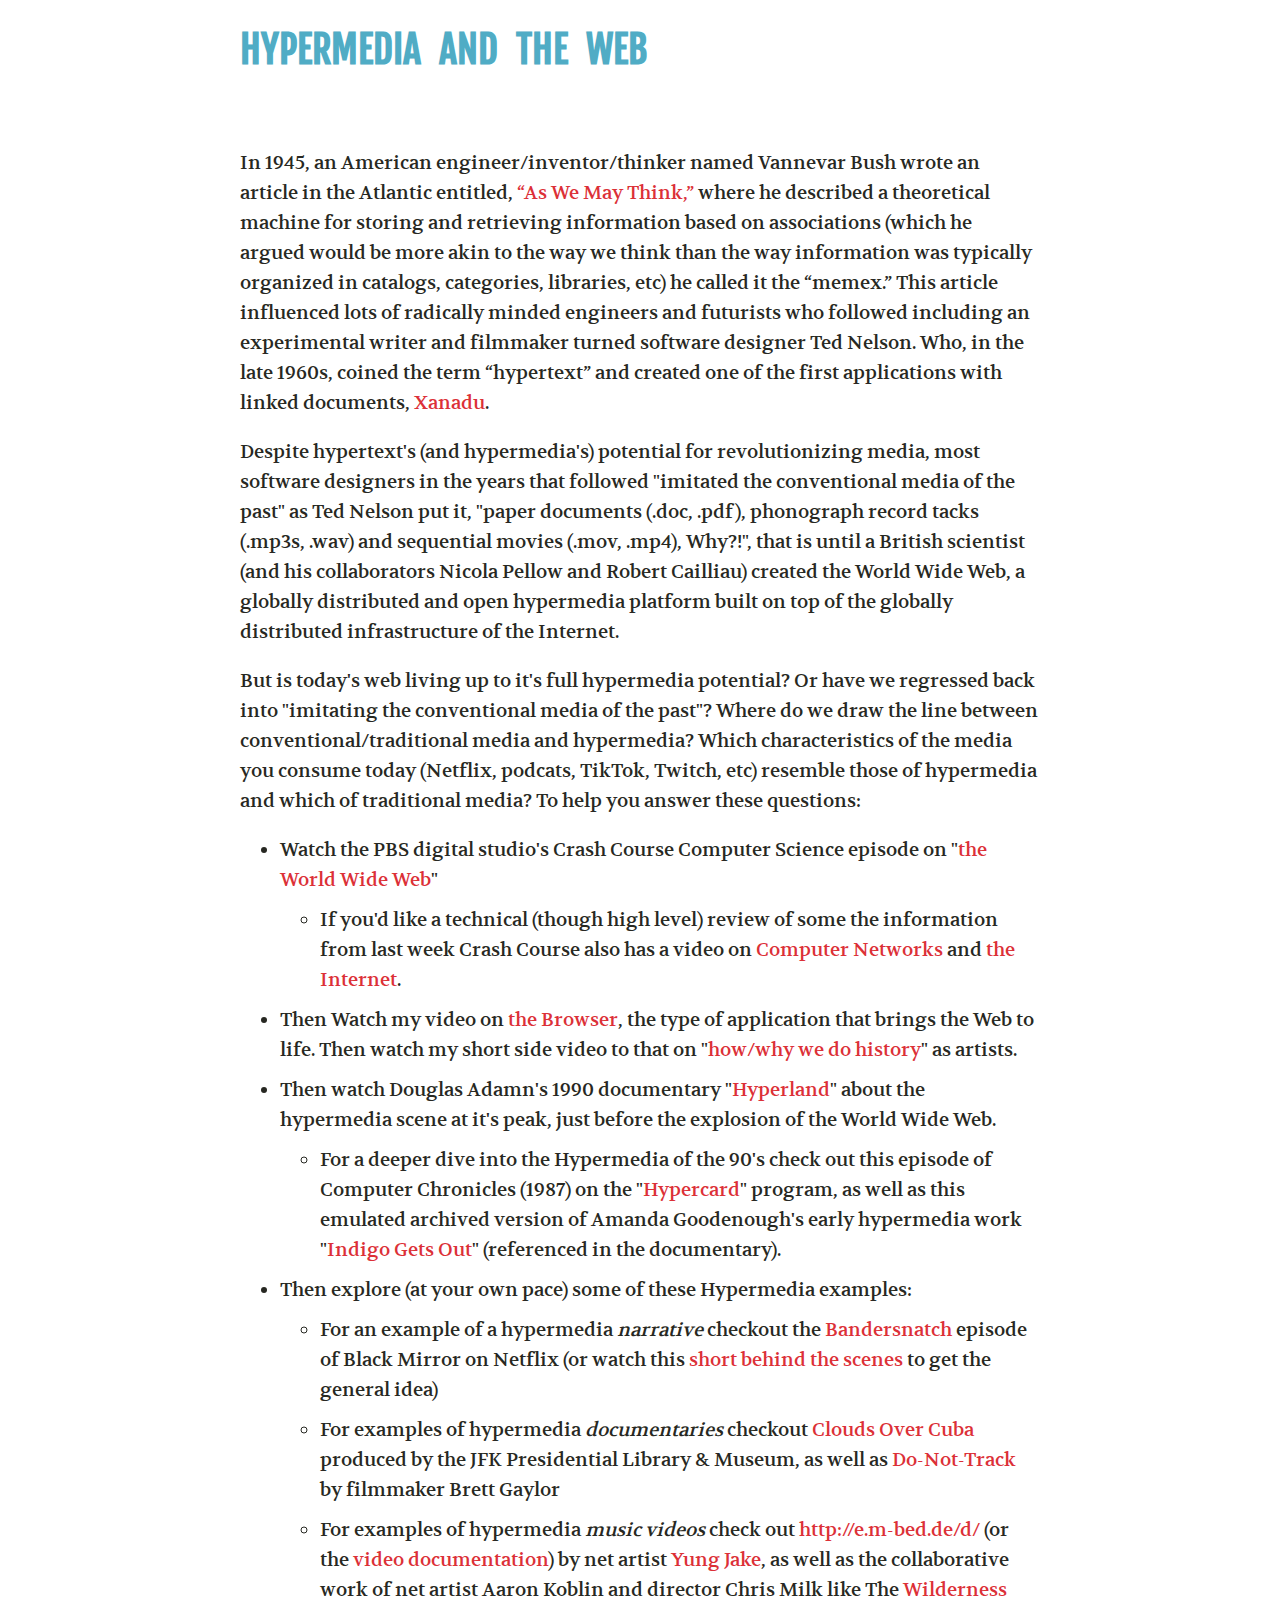
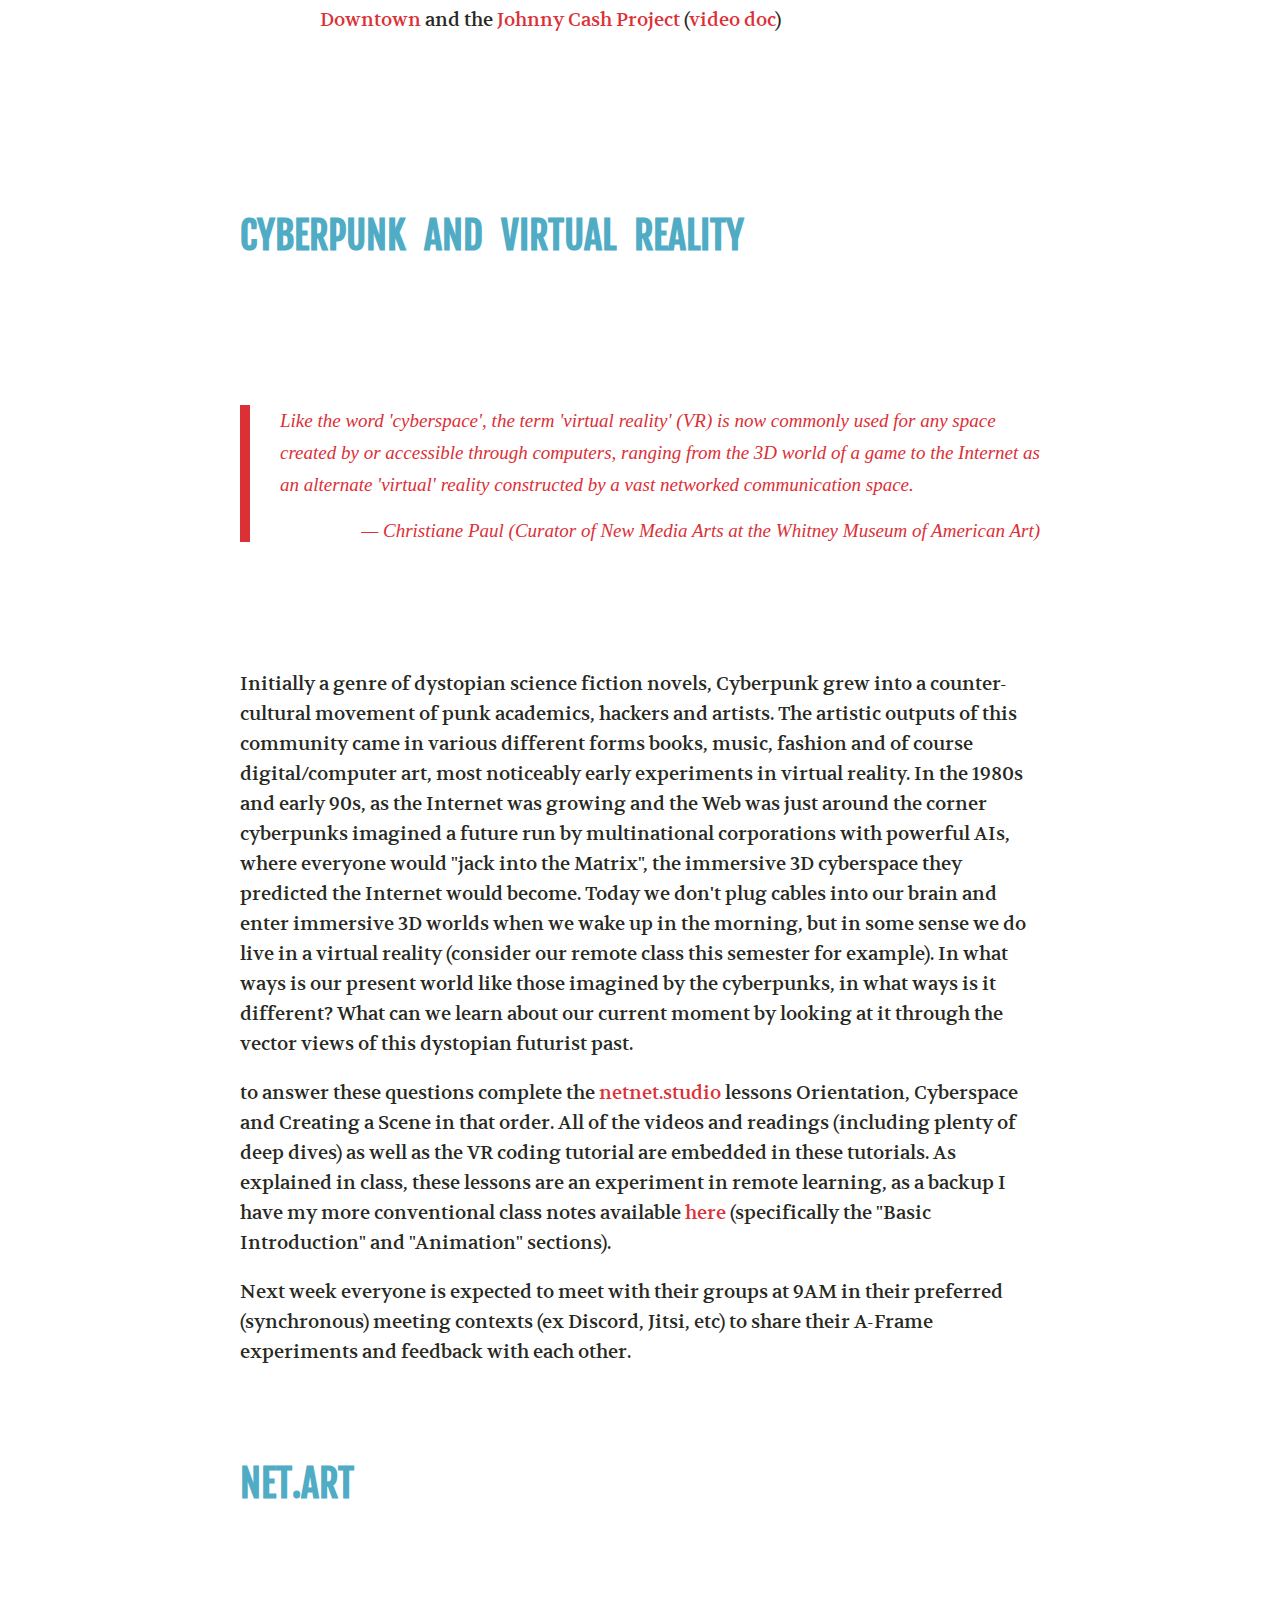
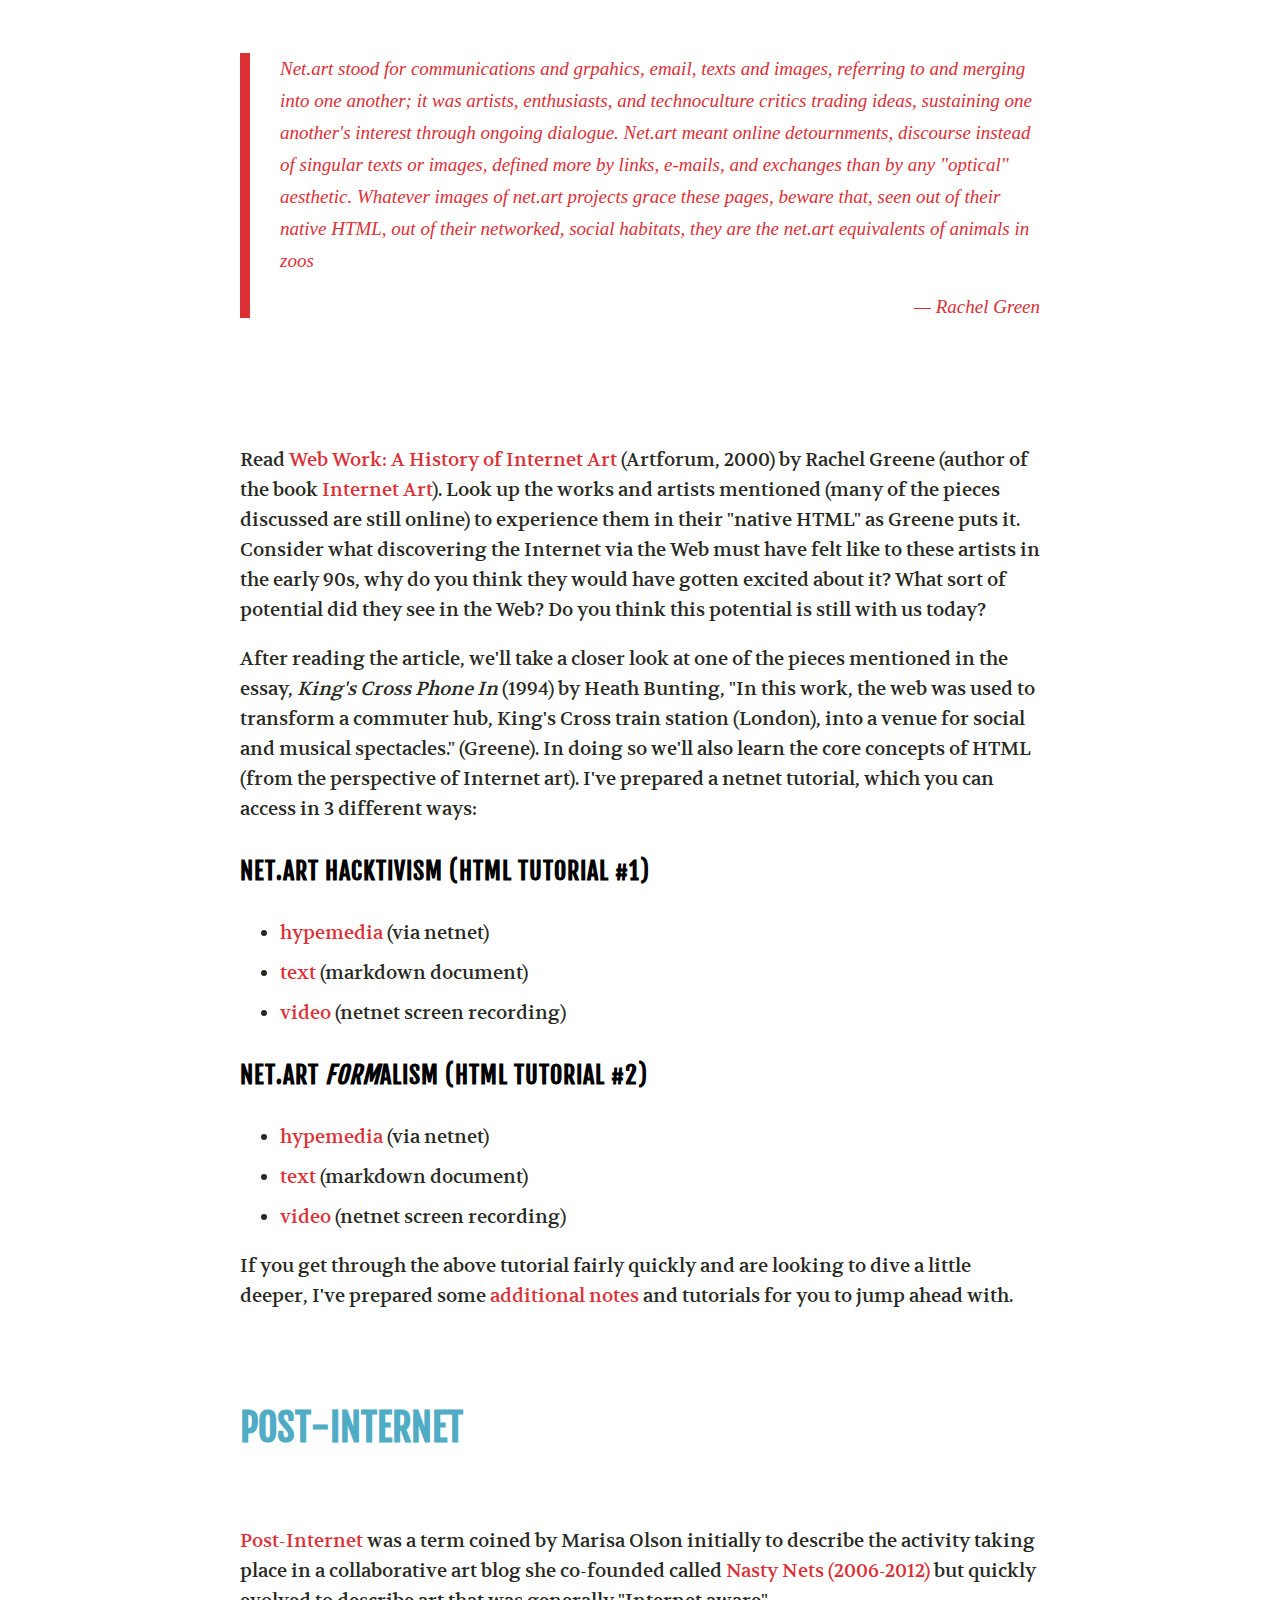
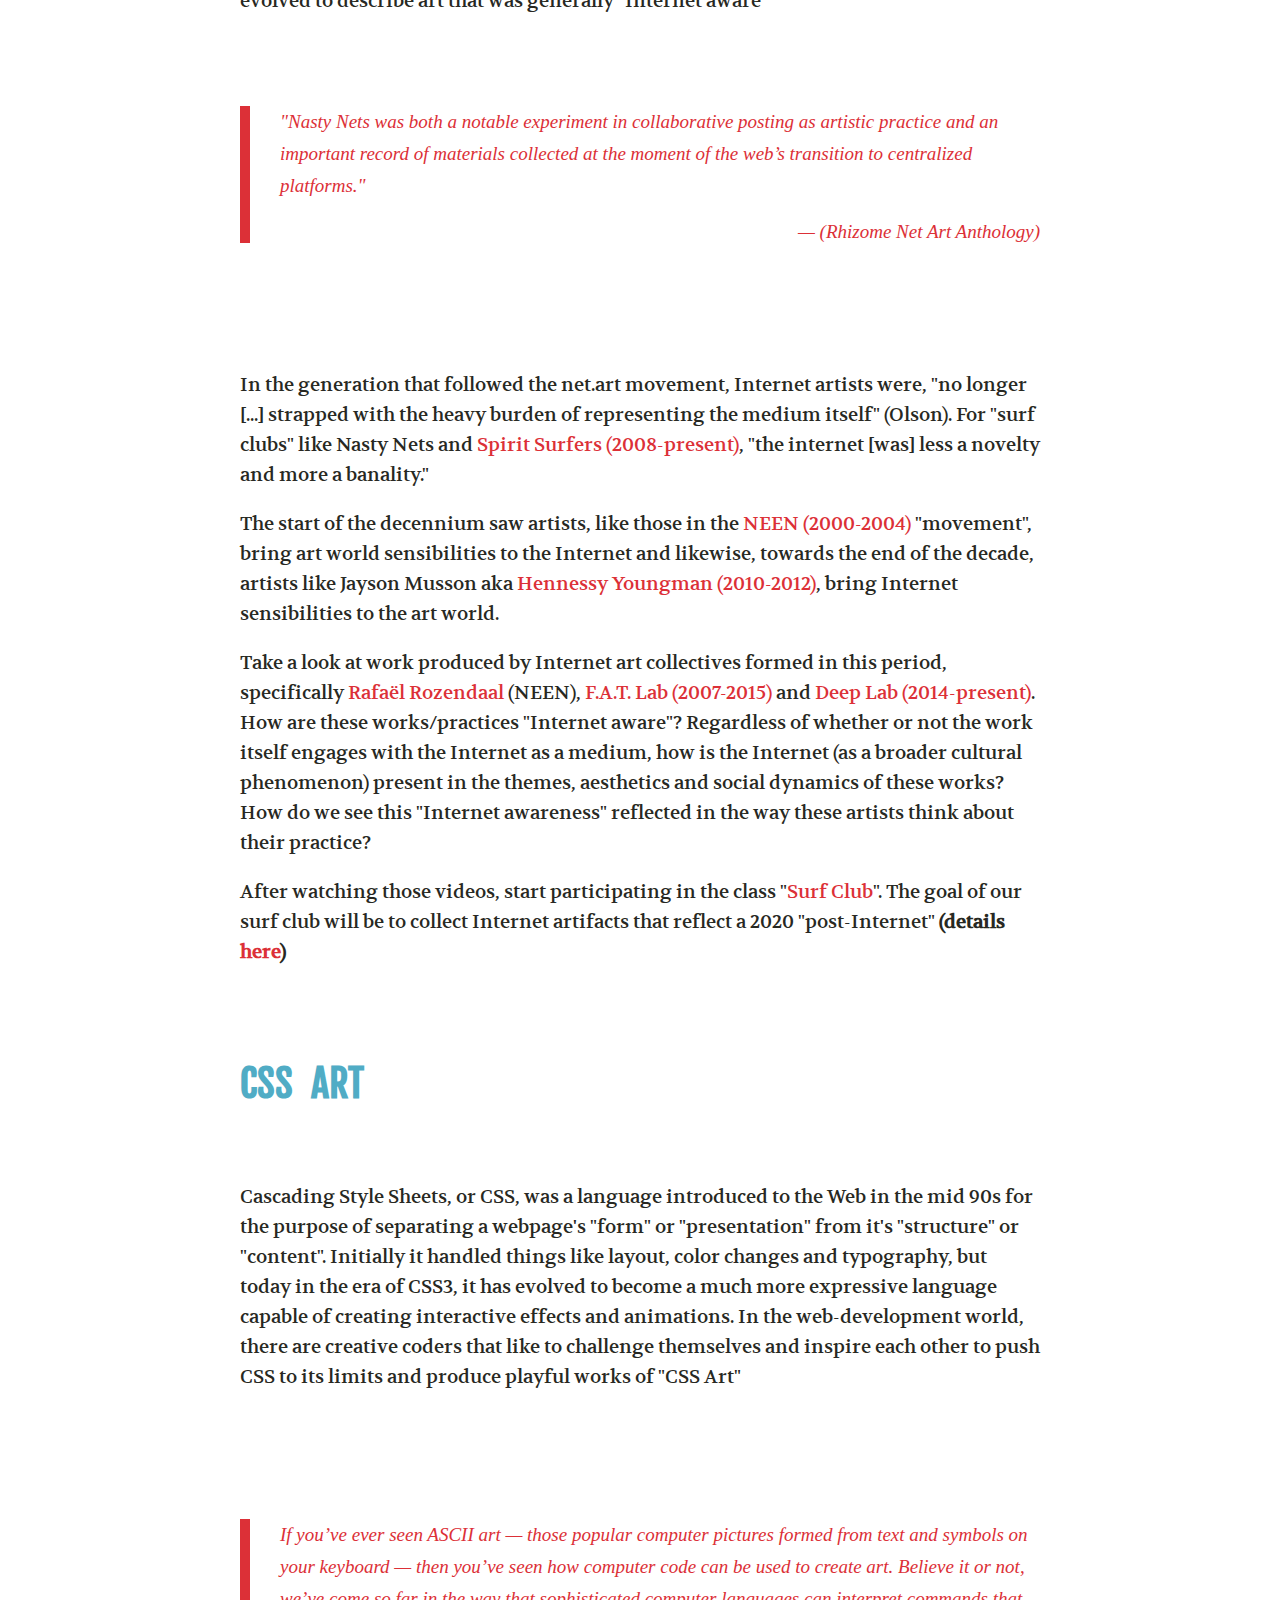
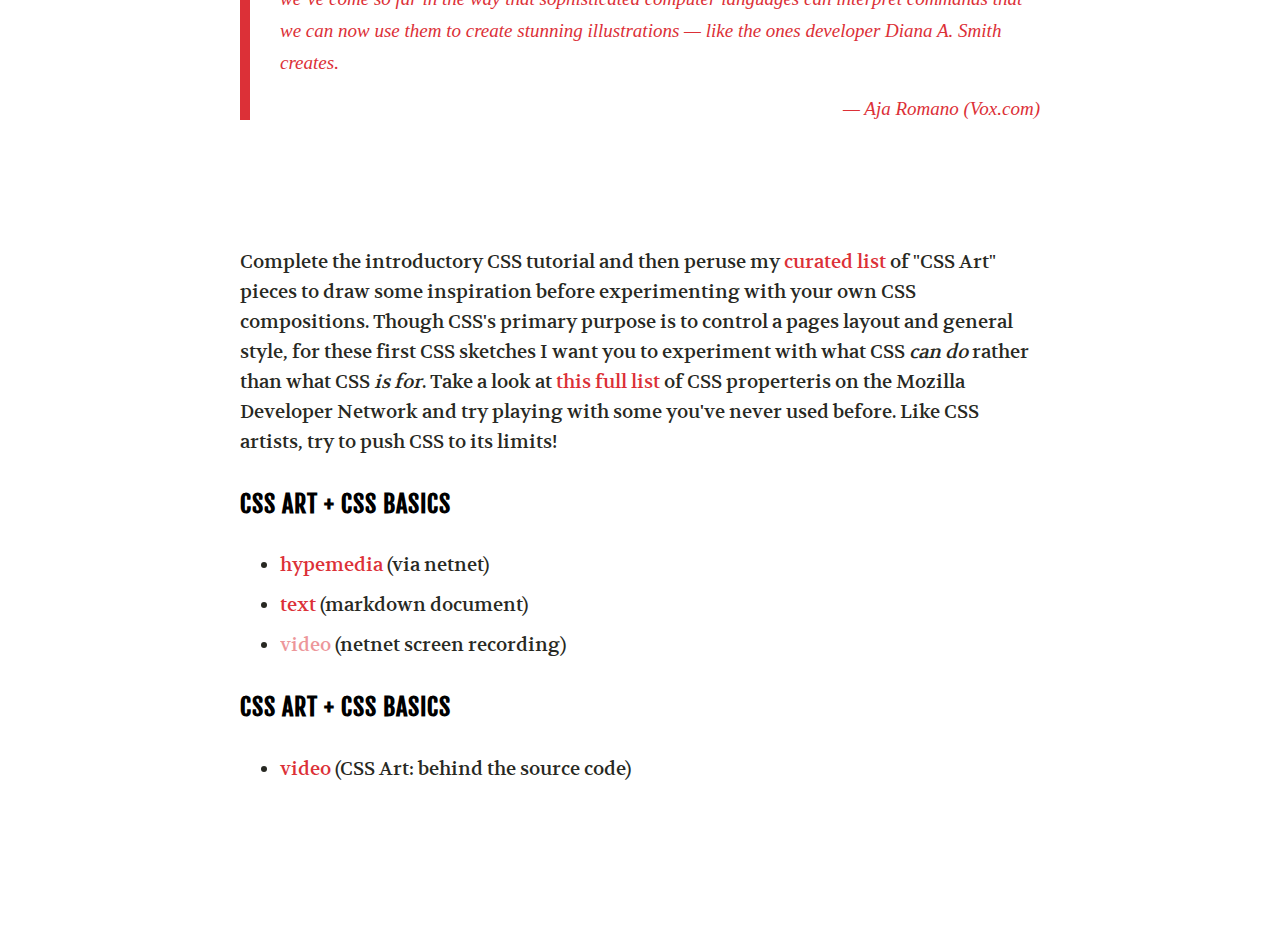
==== commit cf9e852c: "added CSS Art tutorial" ====
--- a/links.html
+++ b/links.html
@@ -275,6 +275,12 @@
             <li><a href="https://github.com/netizenorg/netnet.studio/tree/master/www/tutorials/css-intro" target="_blank">text</a> (markdown document)</li>
             <li><a href="#" target="_blank">video</a> (netnet screen recording)</li>
           </ul>
+          <h4>CSS Art + CSS Basics</h4>
+          <ul>
+            <li>
+              <a href="https://youtu.be/4mDbR_5gFnE" target="_blank">video</a> (CSS Art: behind the source code)
+            </li>
+          </ul>
         </article>
 
         <br><br>
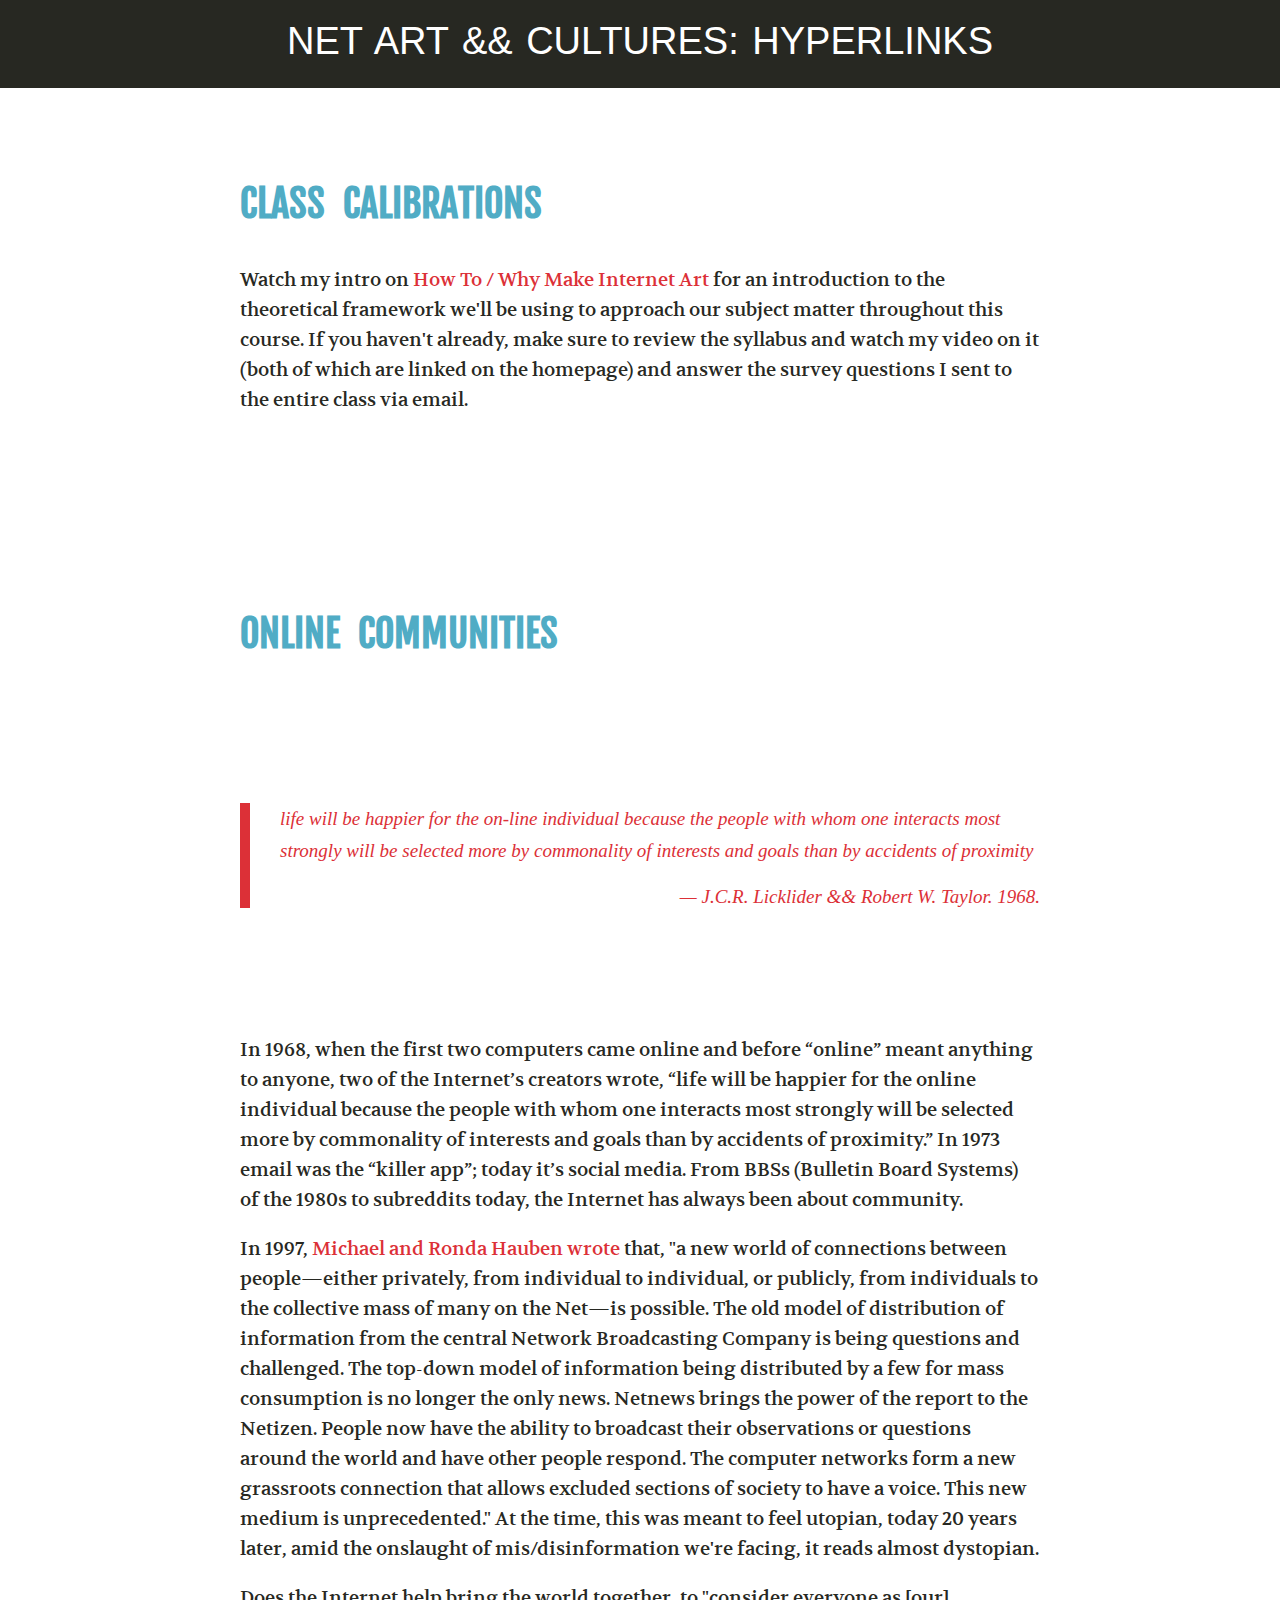
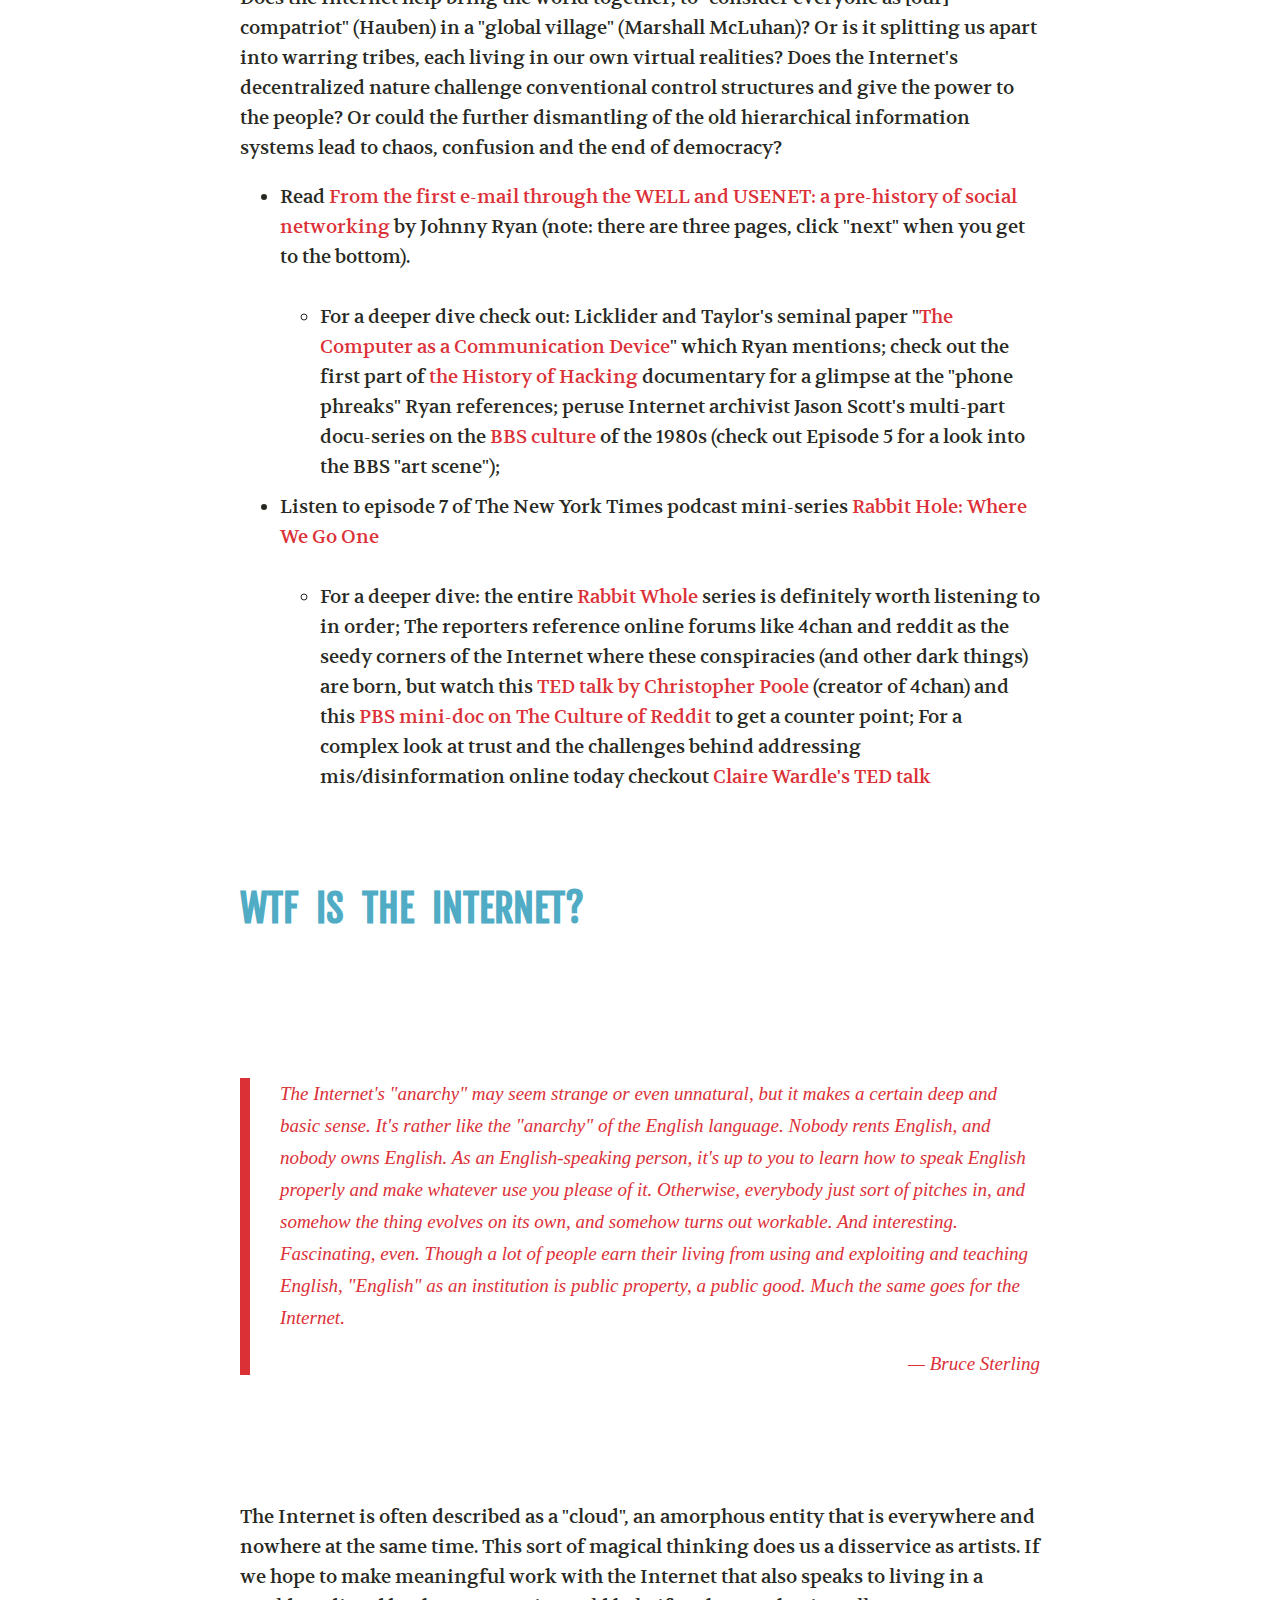
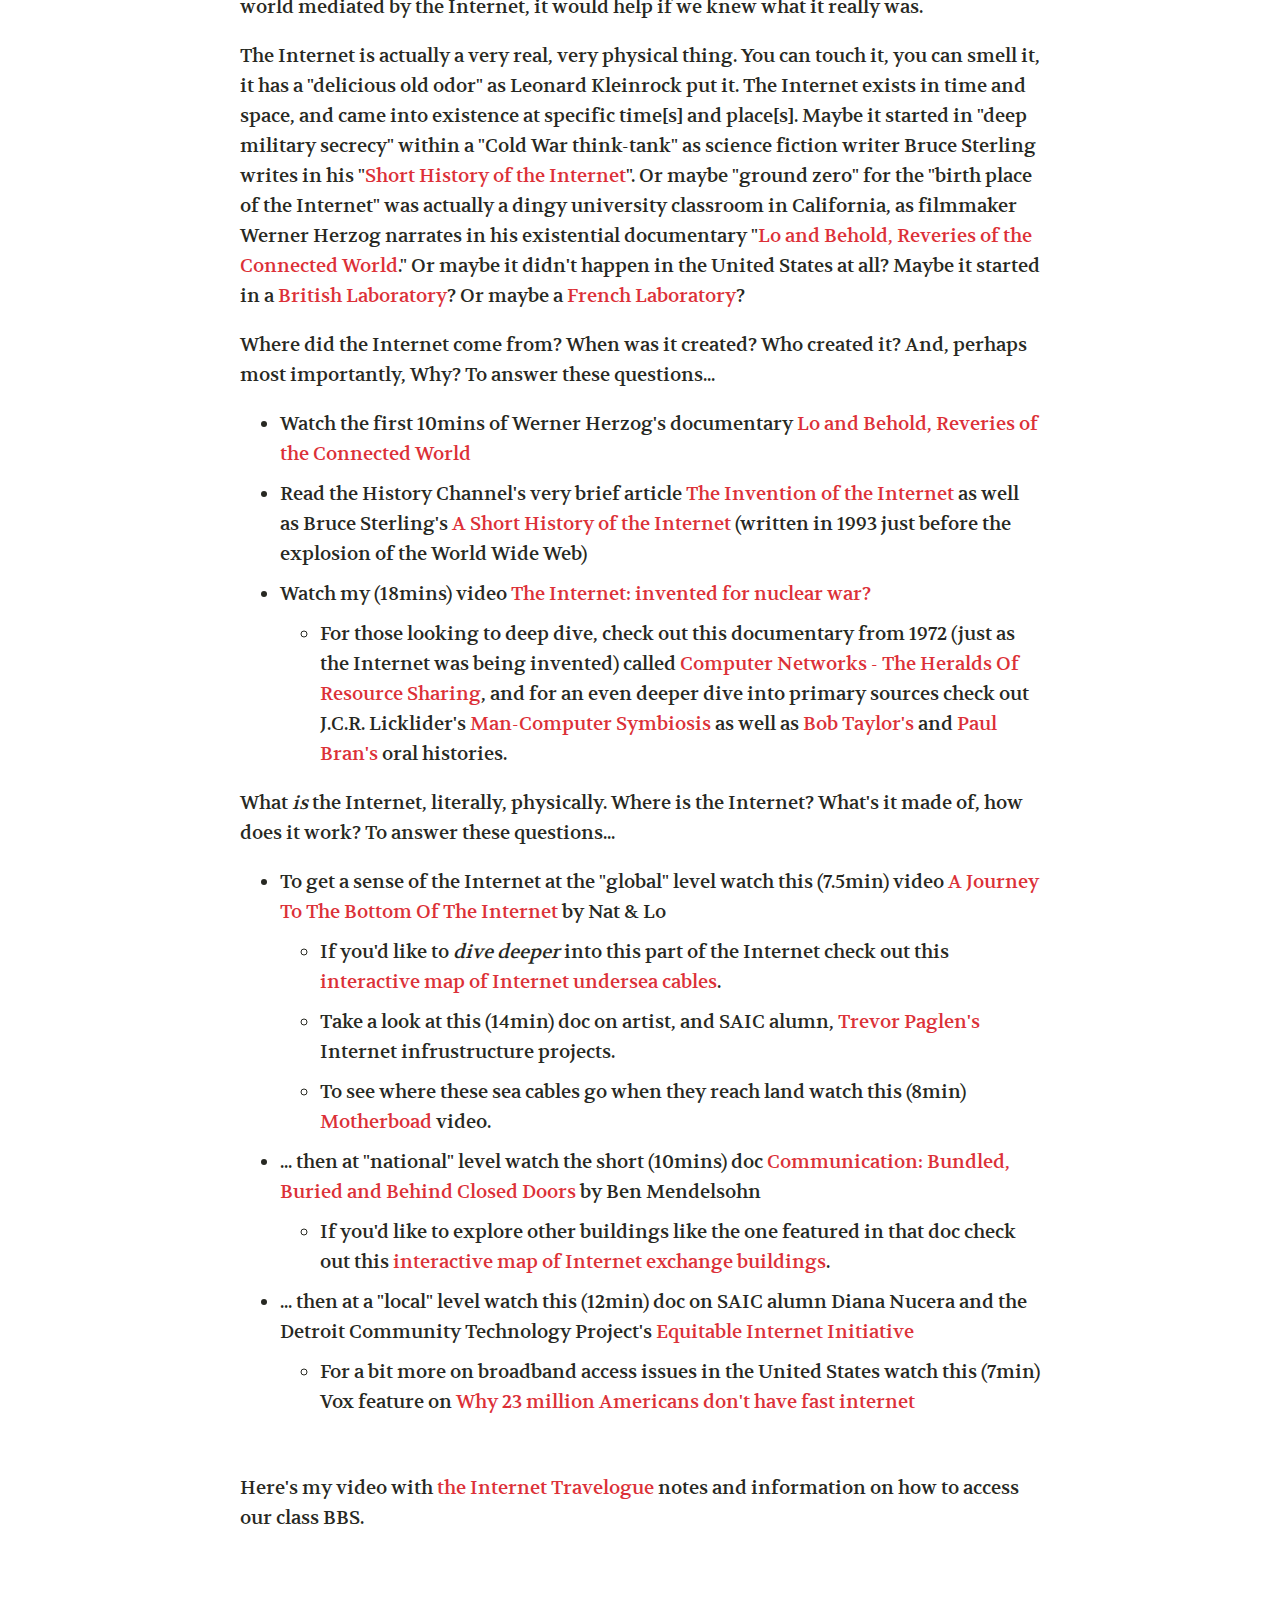
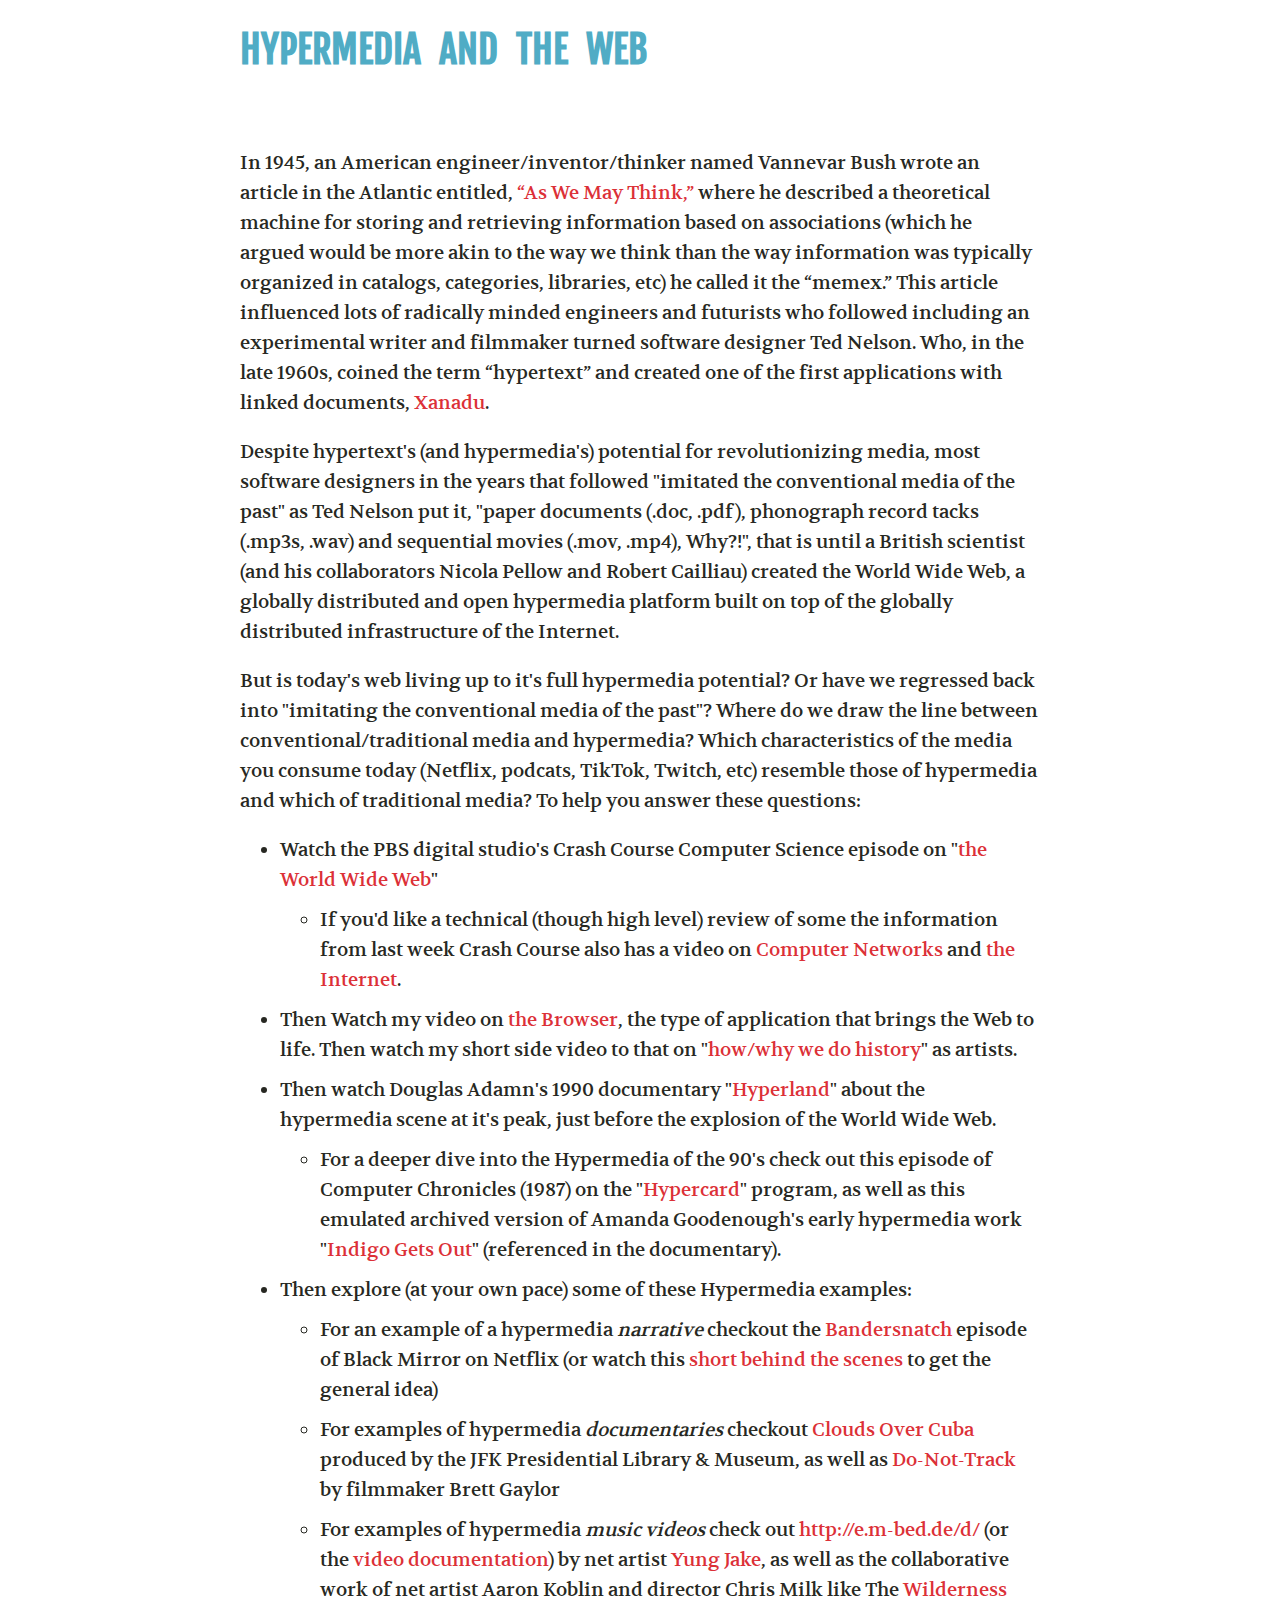
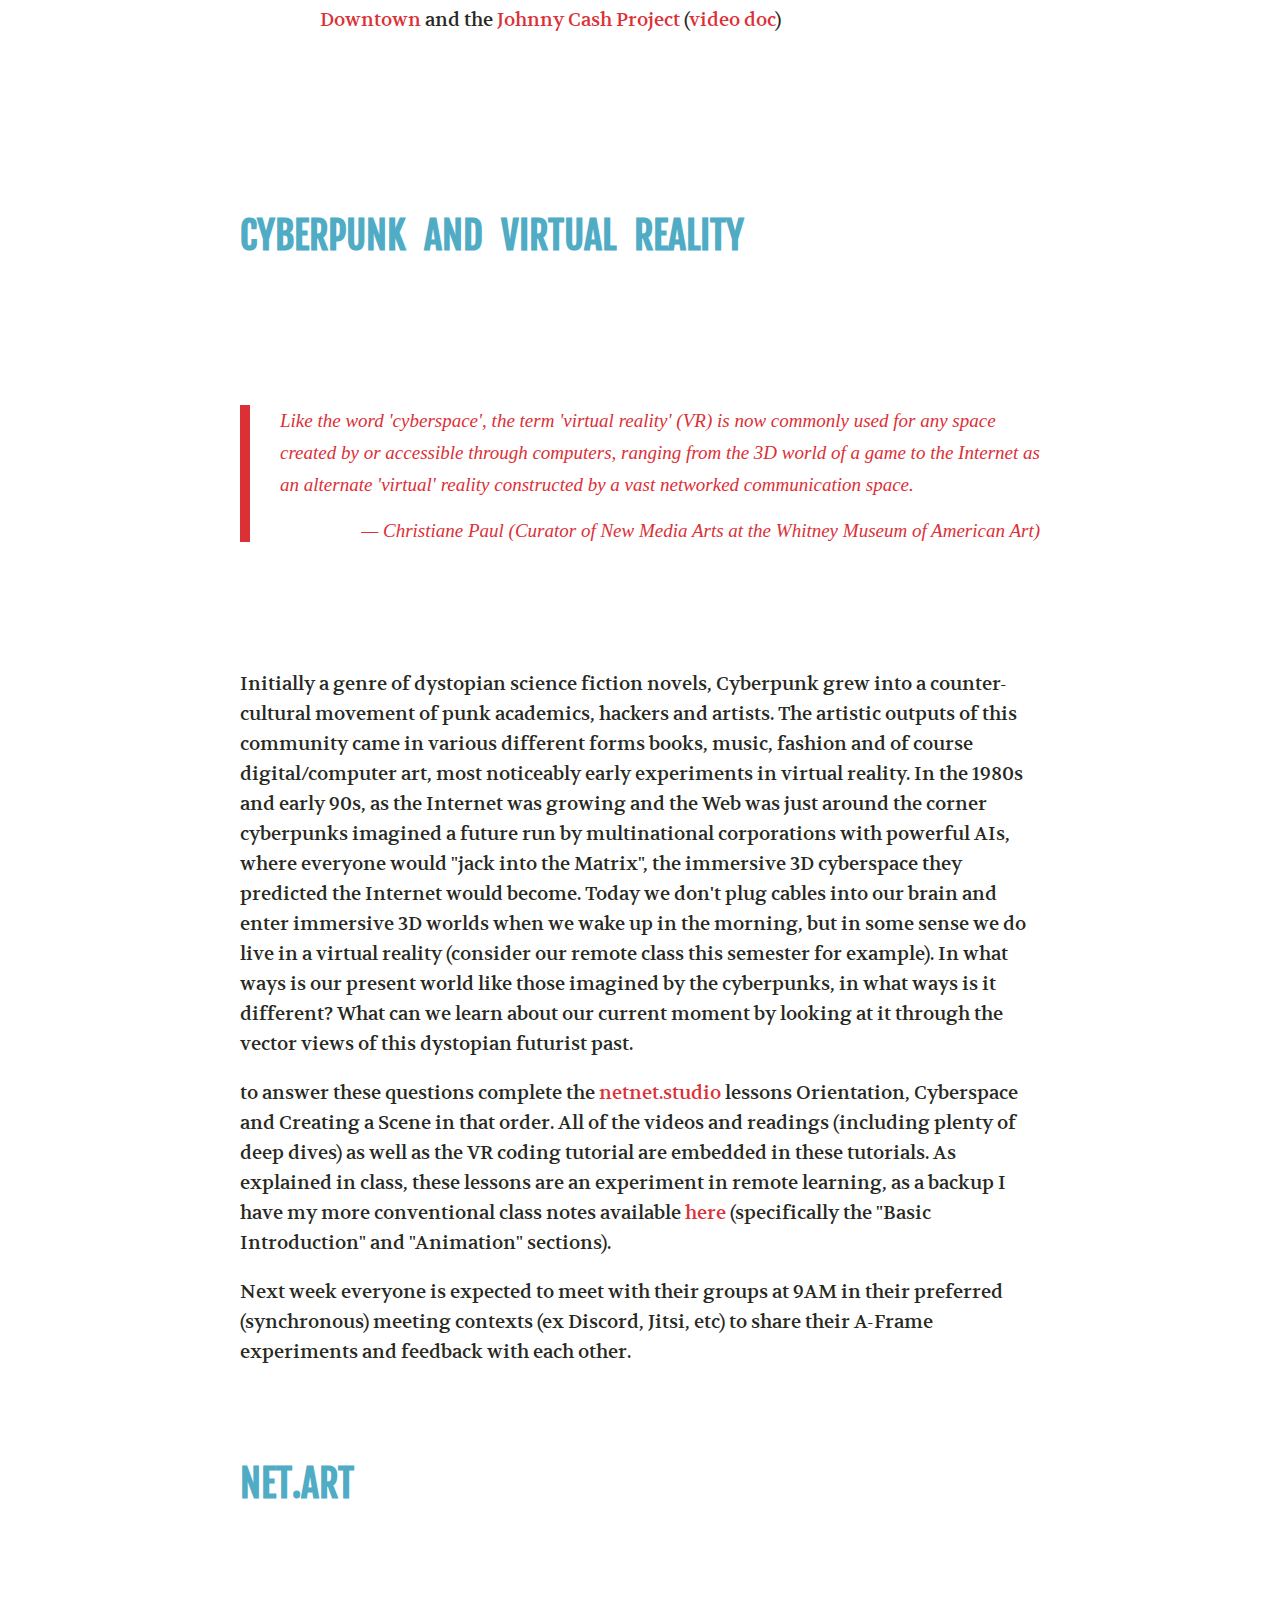
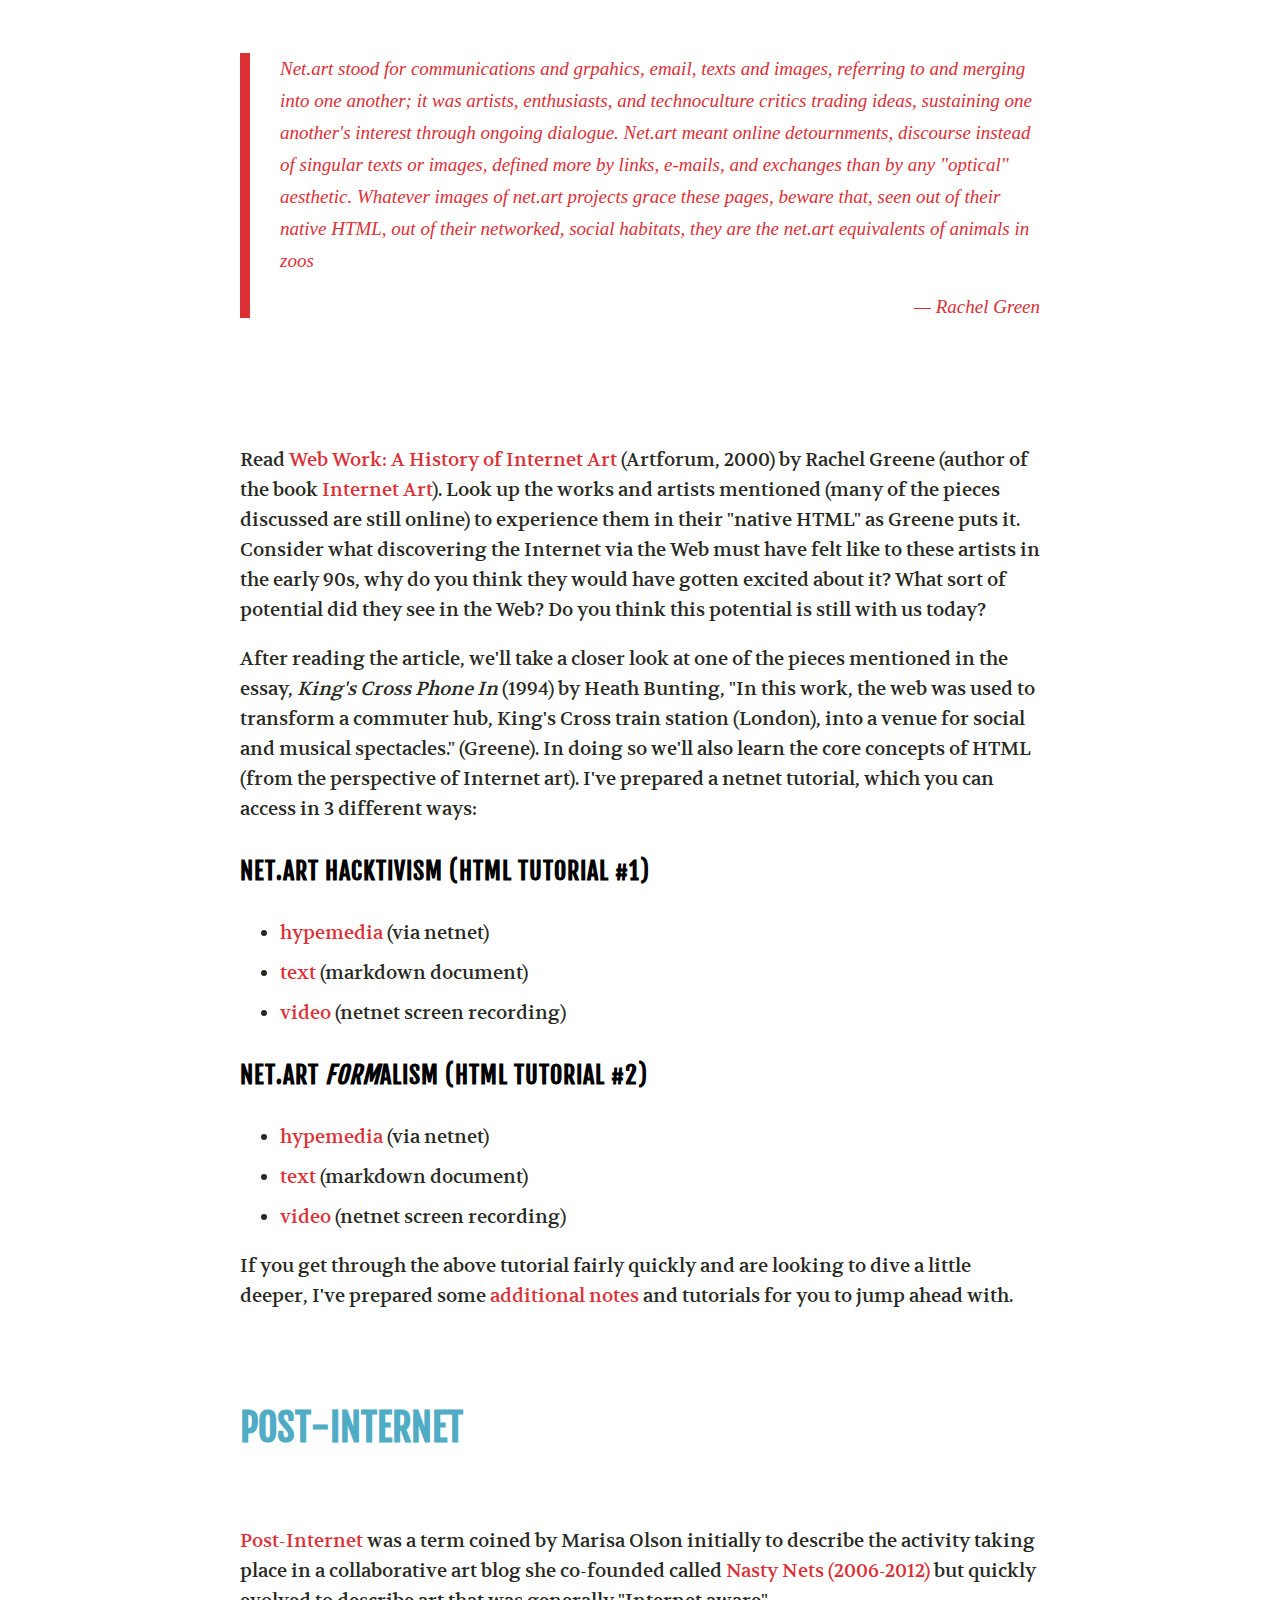
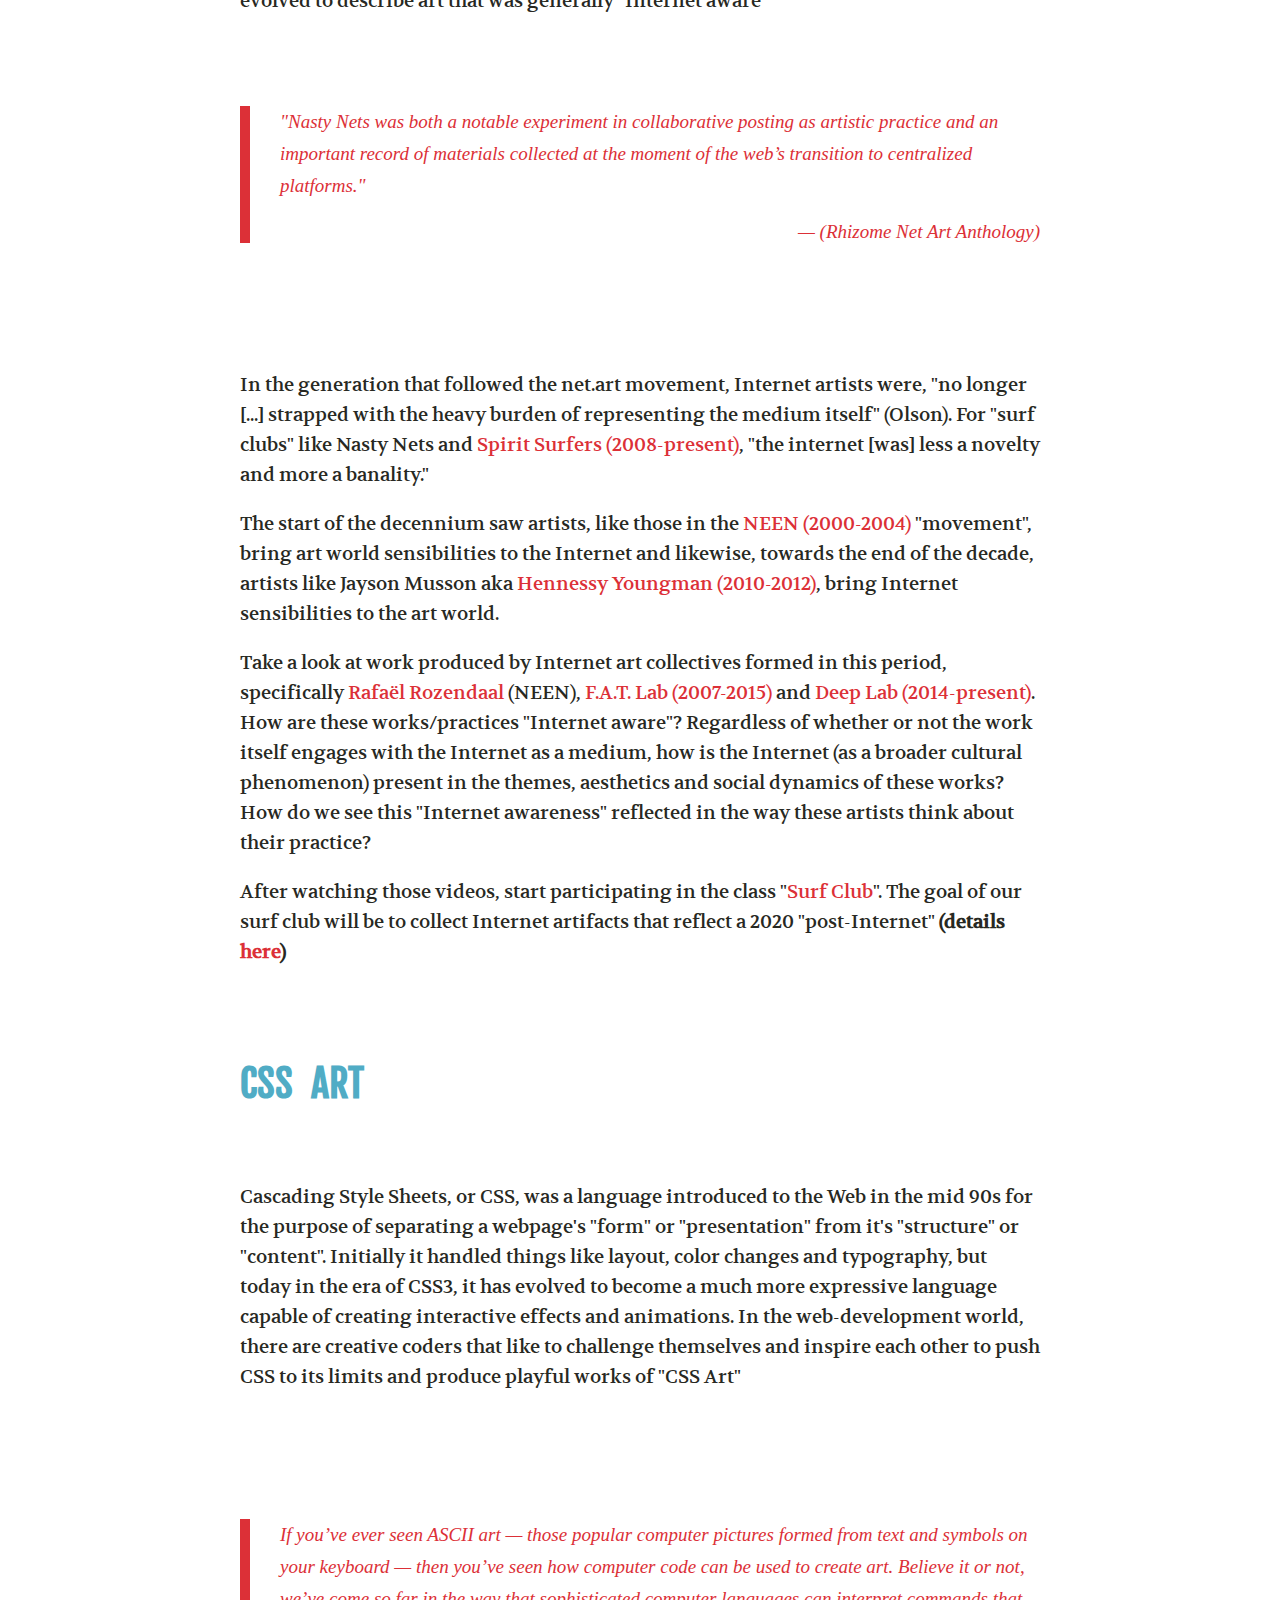
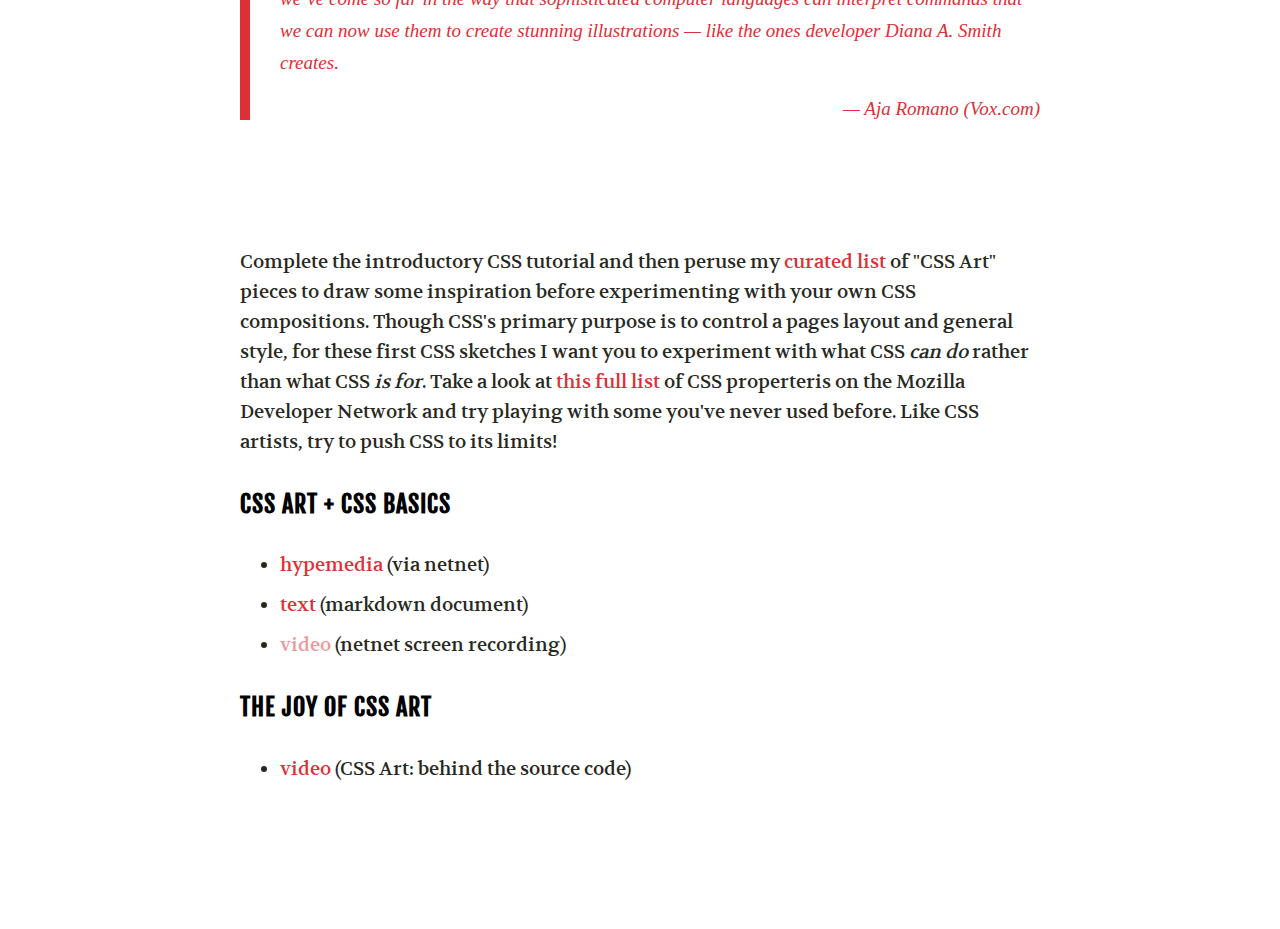
==== commit ffd37e6f: "changed title" ====
--- a/links.html
+++ b/links.html
@@ -275,7 +275,7 @@
             <li><a href="https://github.com/netizenorg/netnet.studio/tree/master/www/tutorials/css-intro" target="_blank">text</a> (markdown document)</li>
             <li><a href="#" target="_blank">video</a> (netnet screen recording)</li>
           </ul>
-          <h4>CSS Art + CSS Basics</h4>
+          <h4>The Joy of CSS Art</h4>
           <ul>
             <li>
               <a href="https://youtu.be/4mDbR_5gFnE" target="_blank">video</a> (CSS Art: behind the source code)
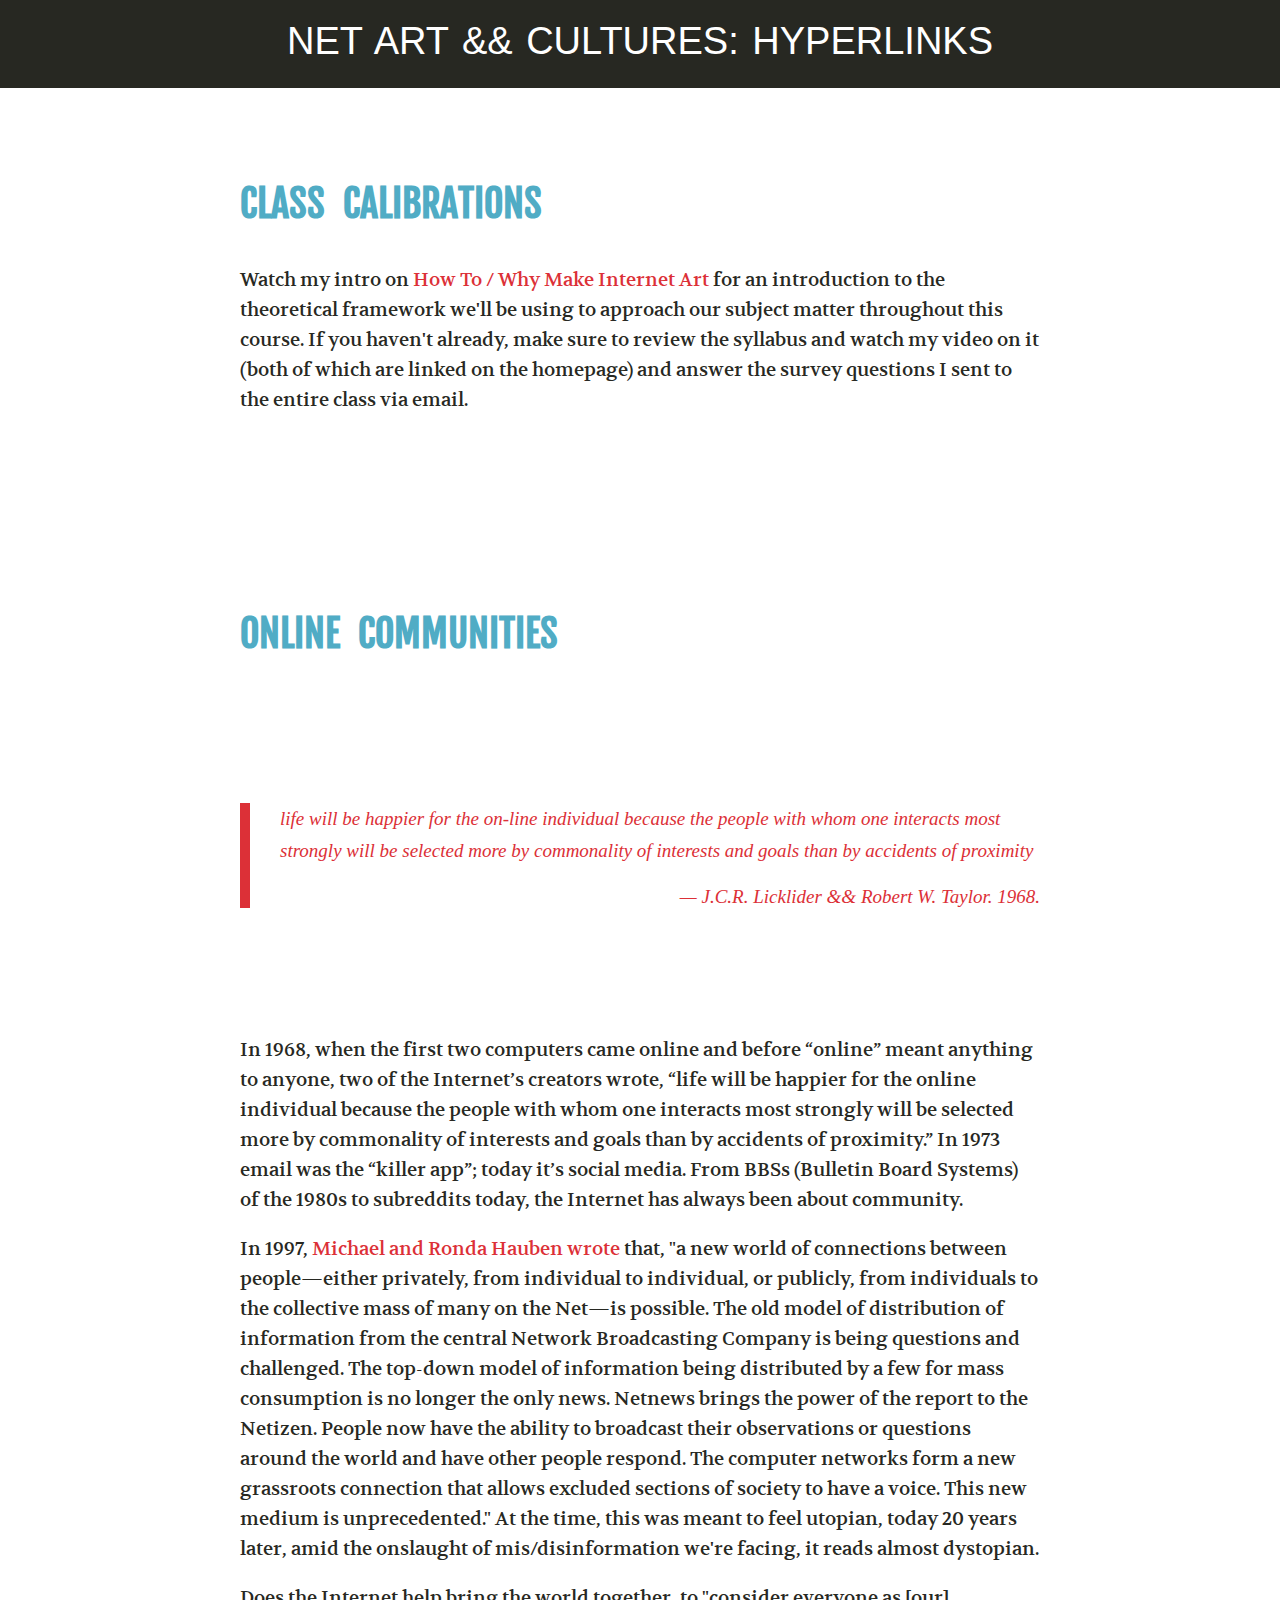
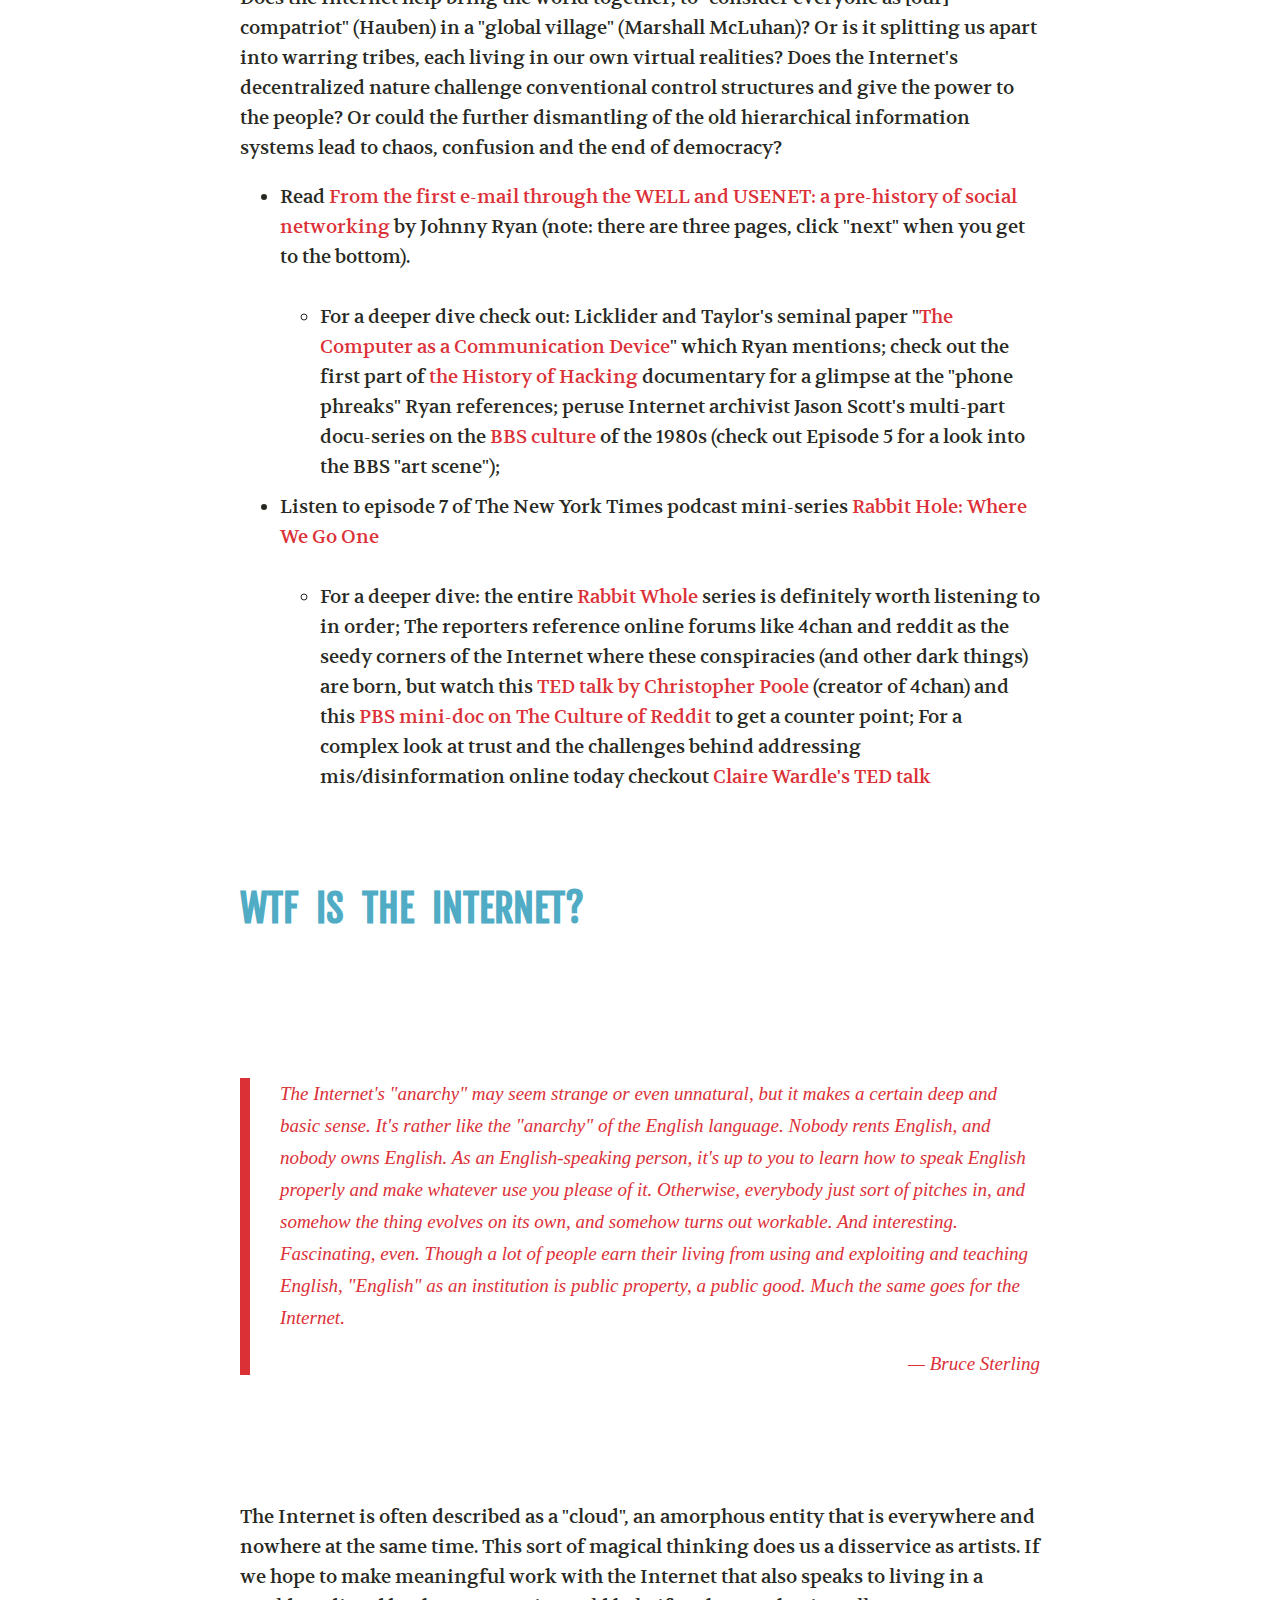
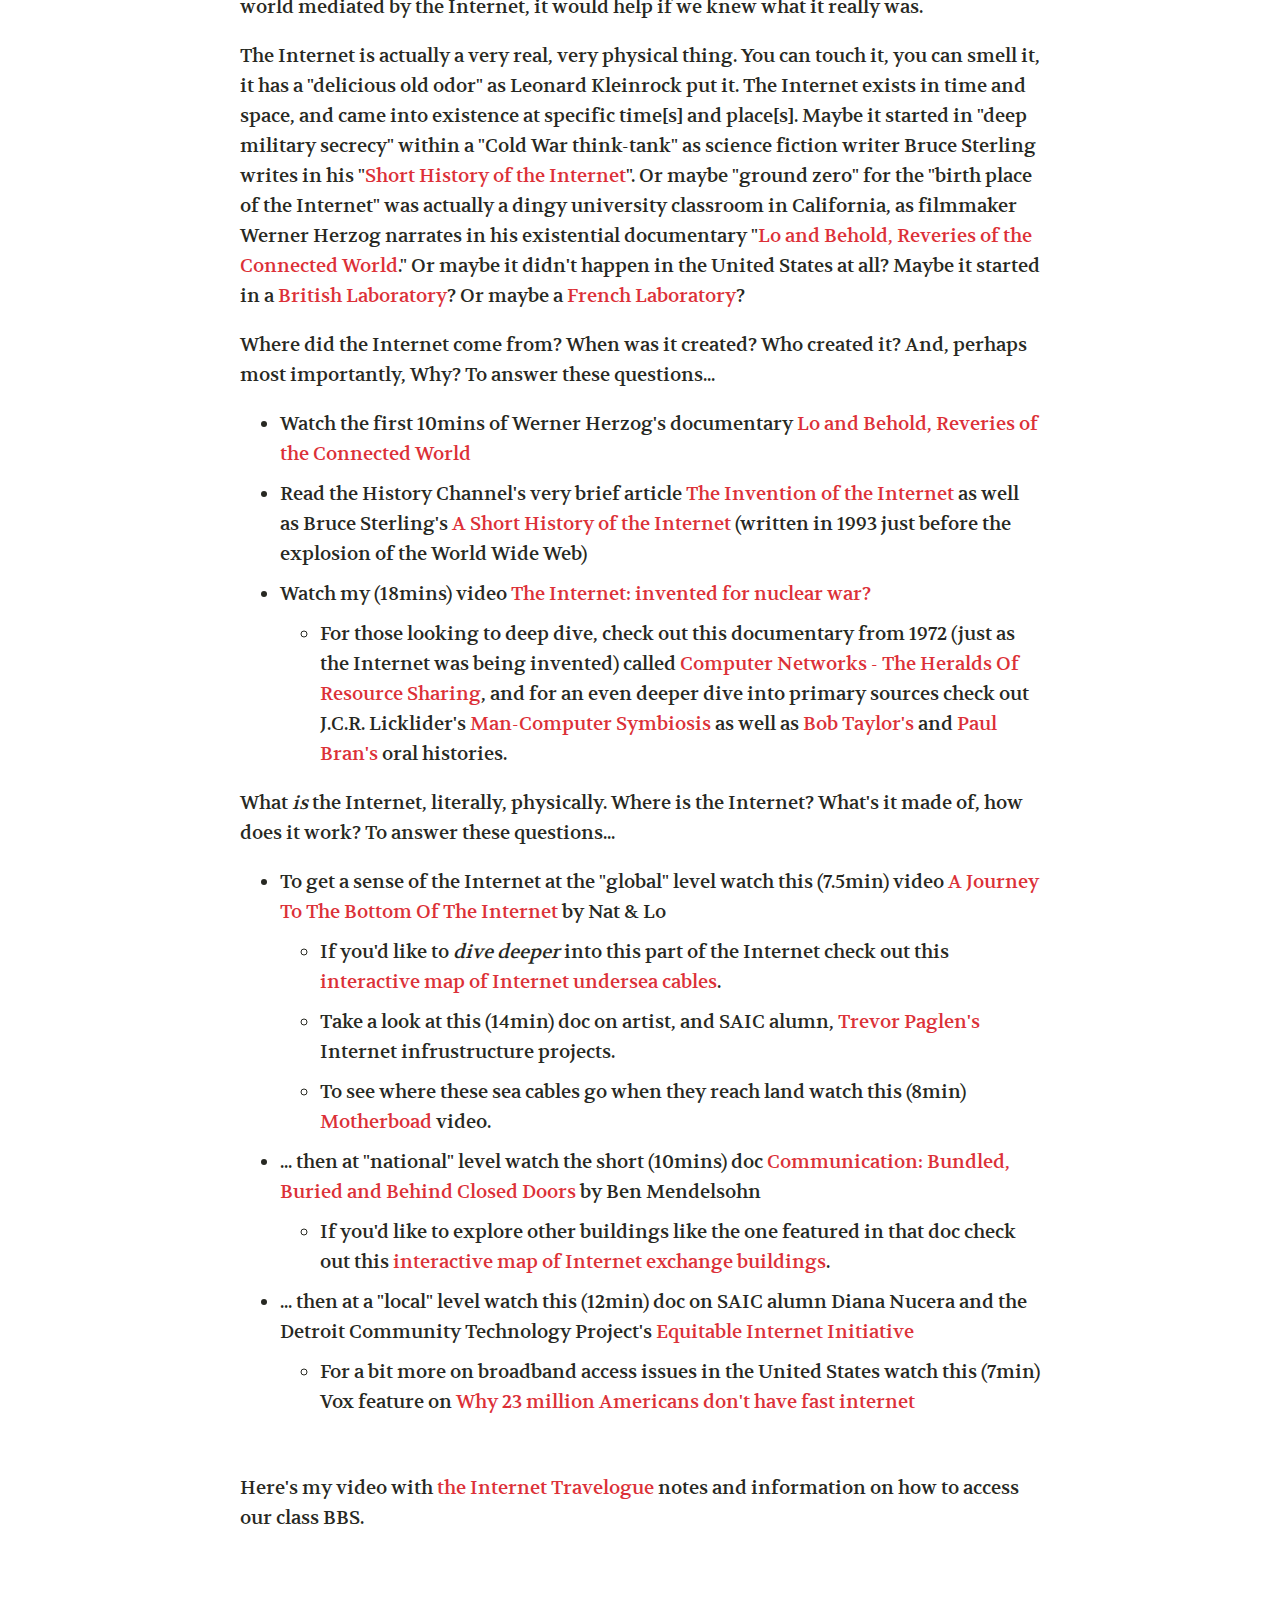
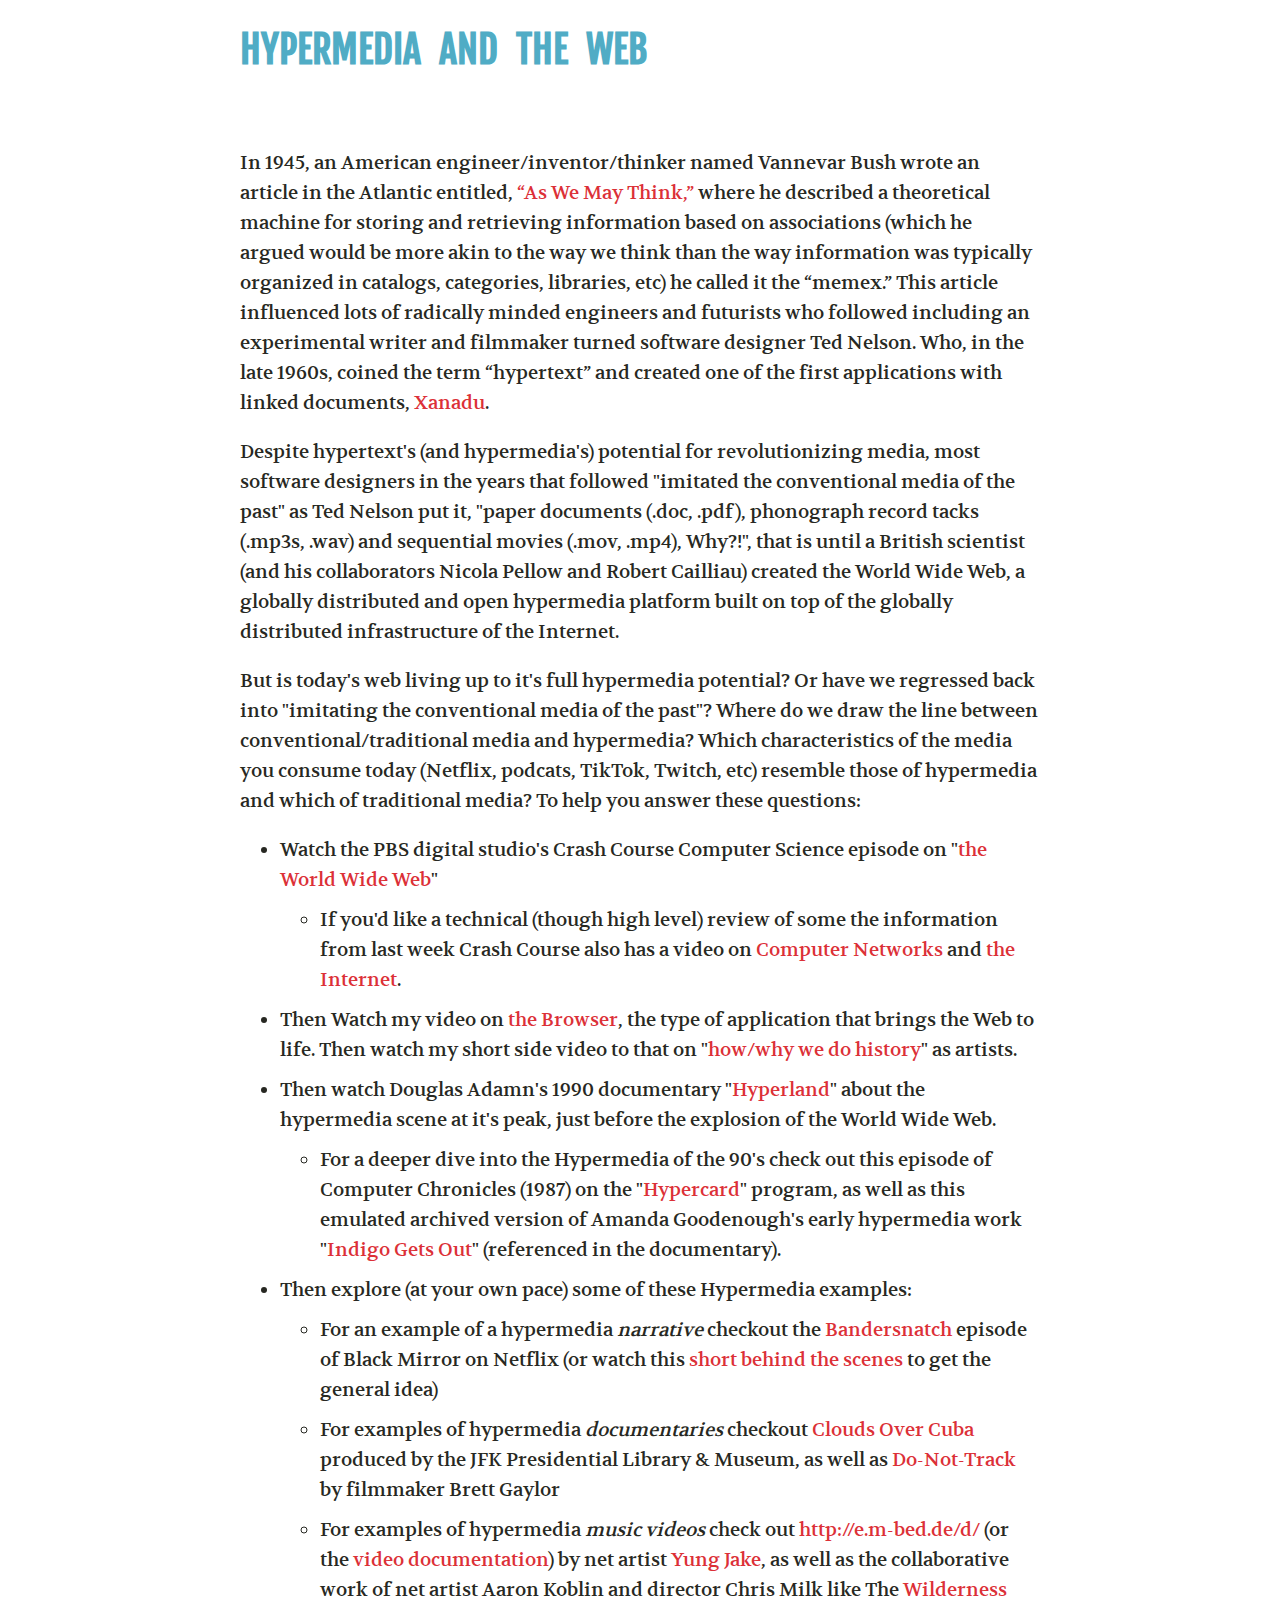
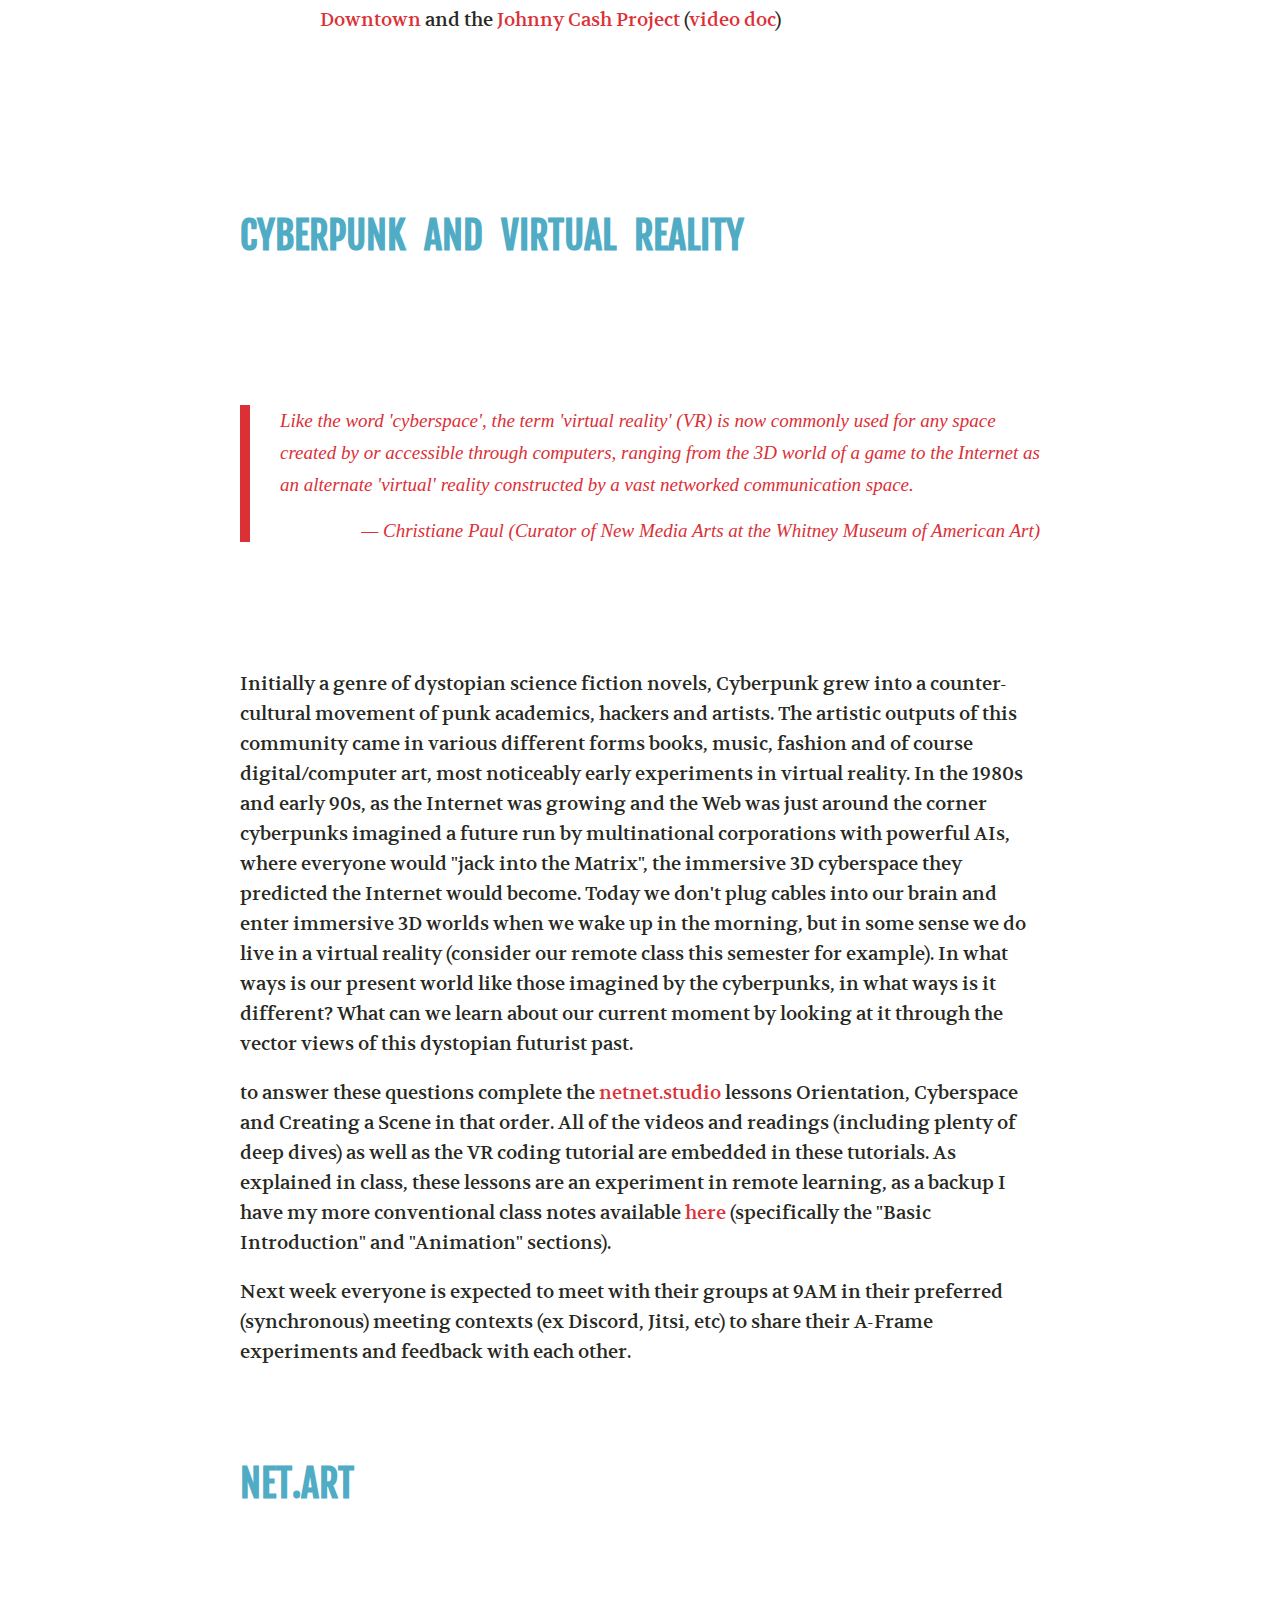
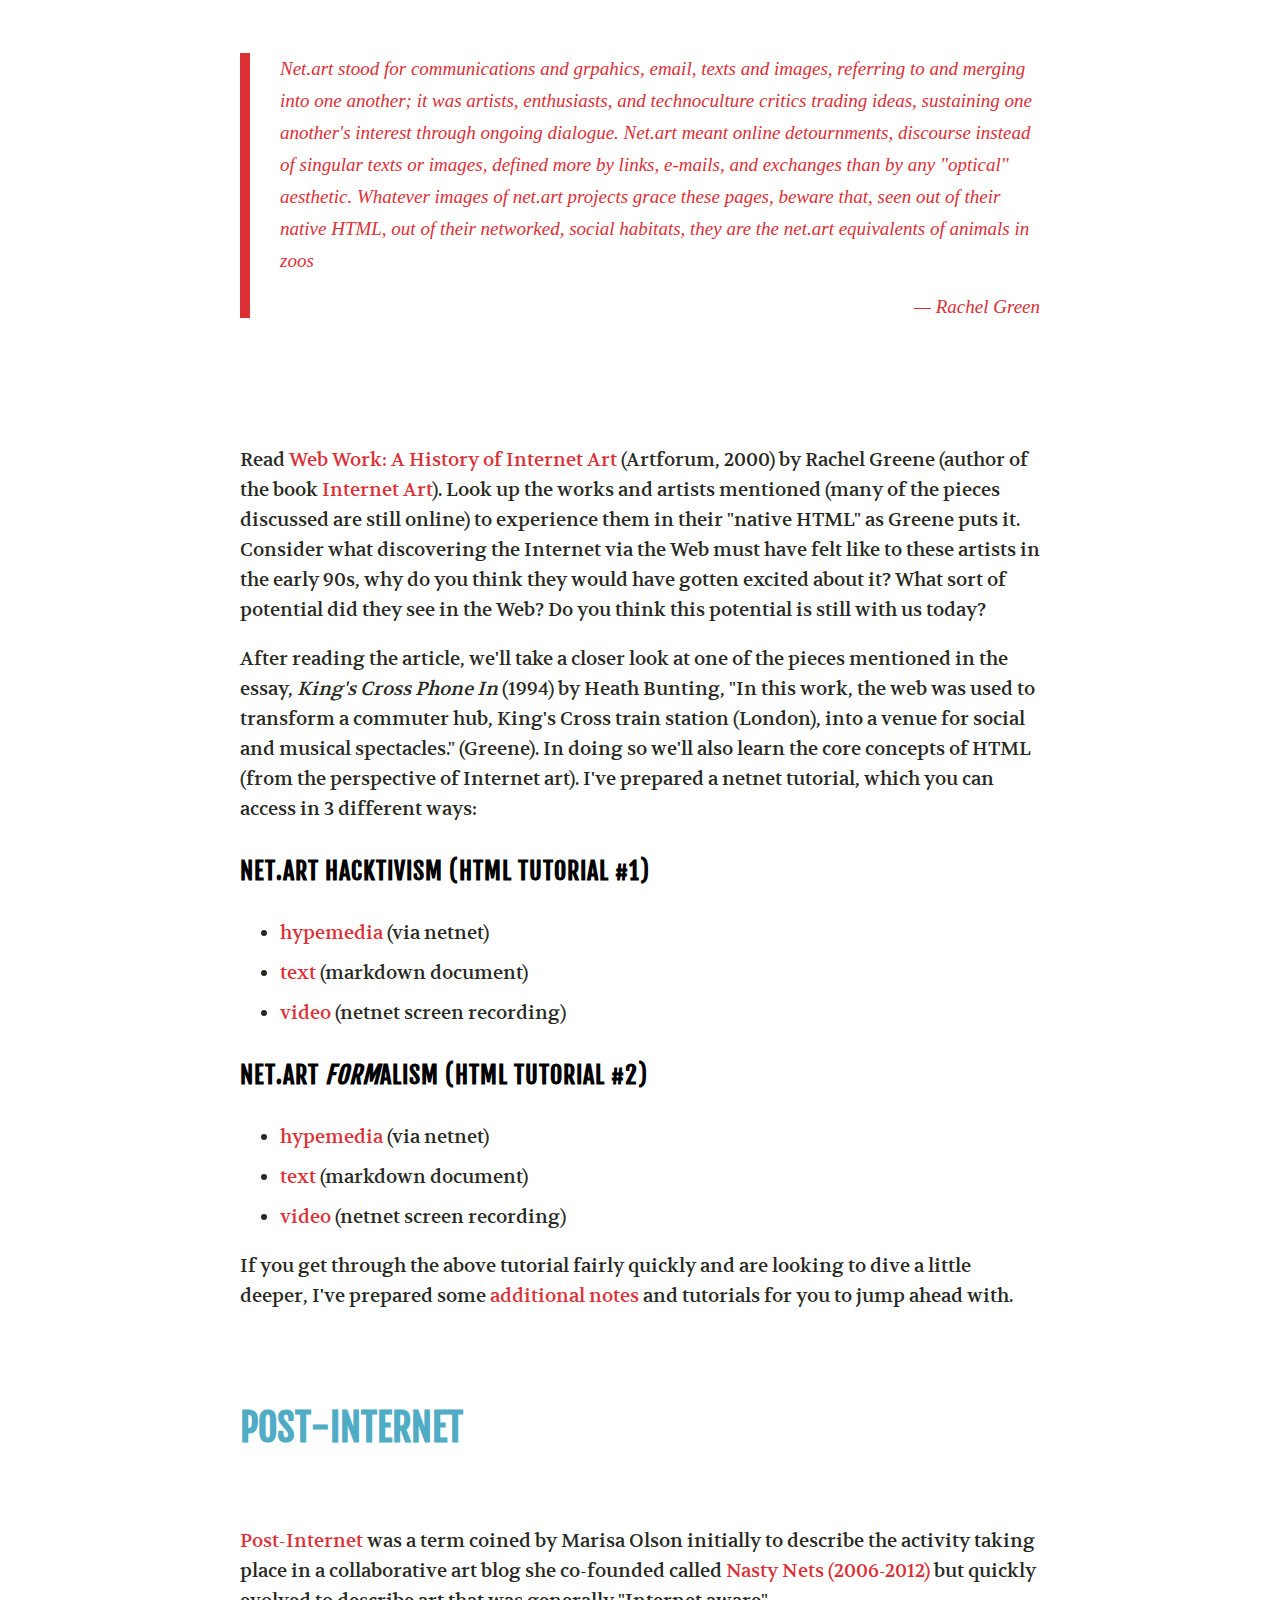
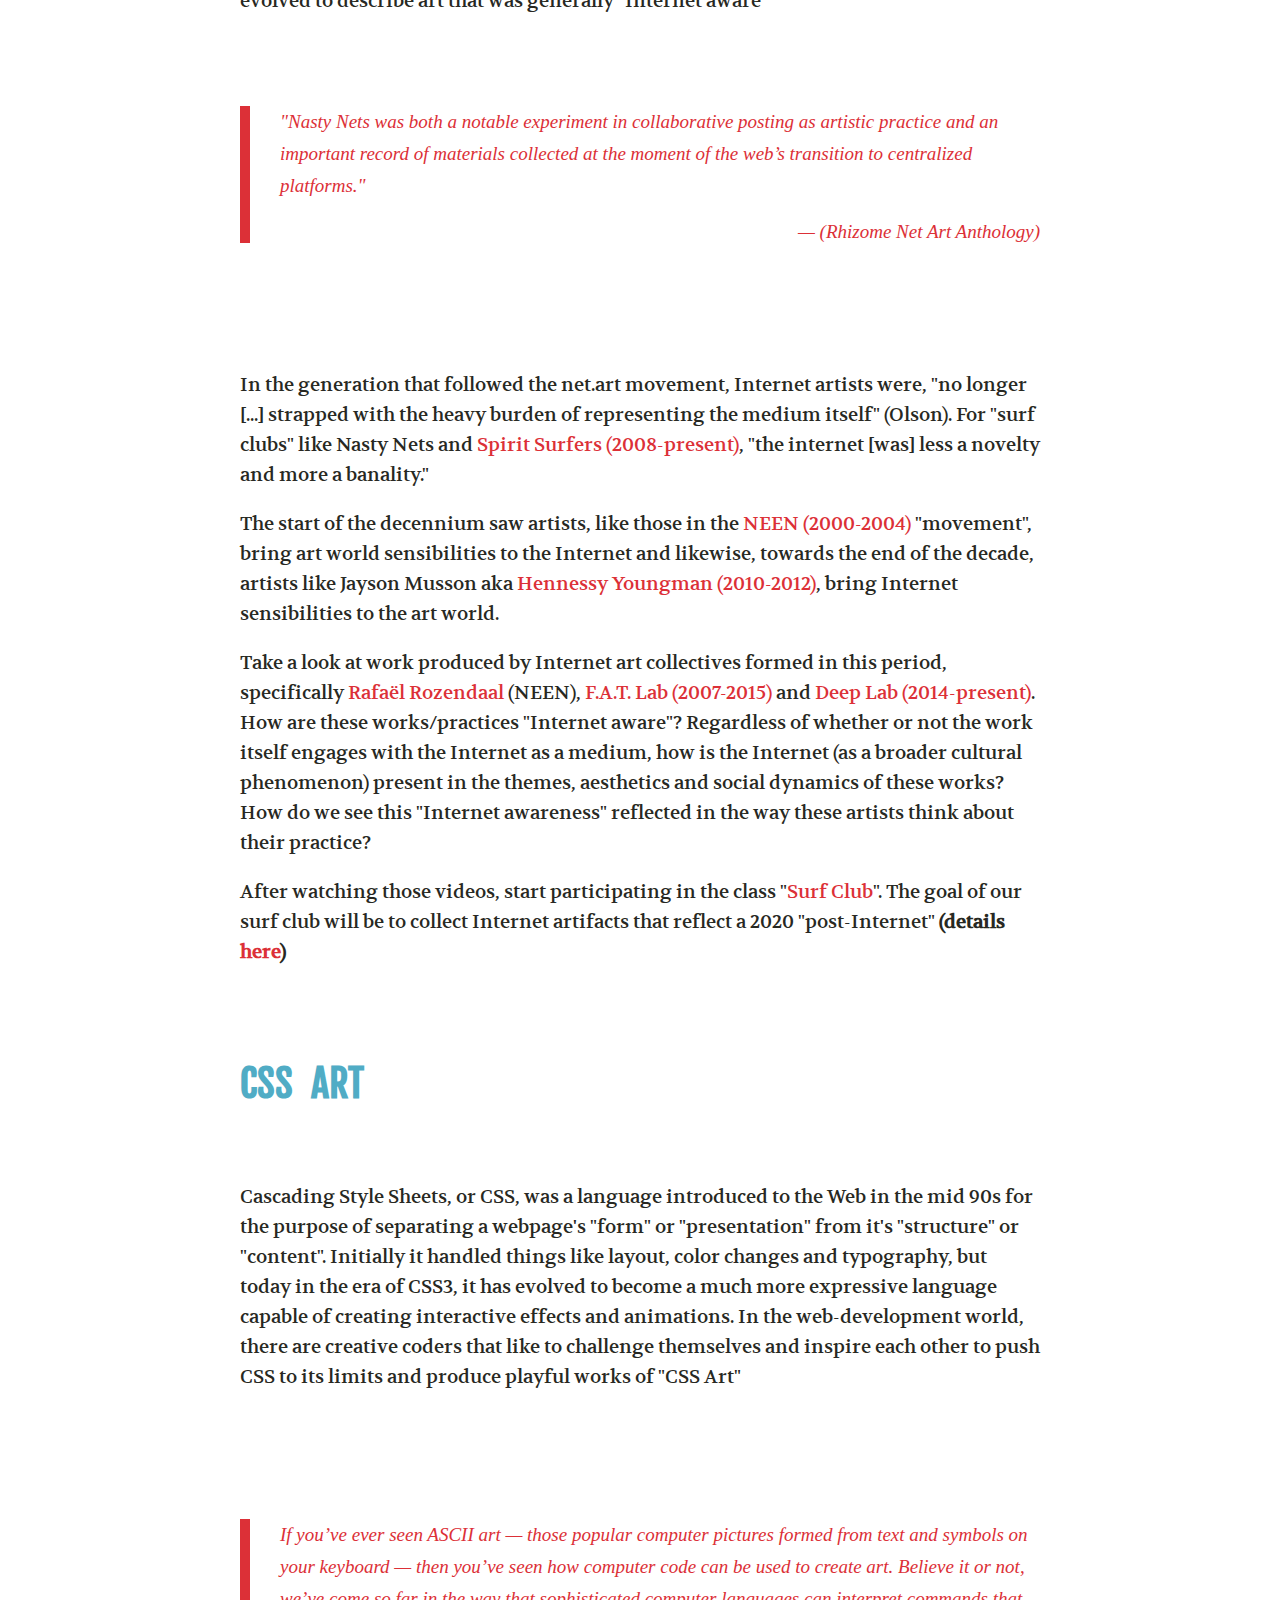
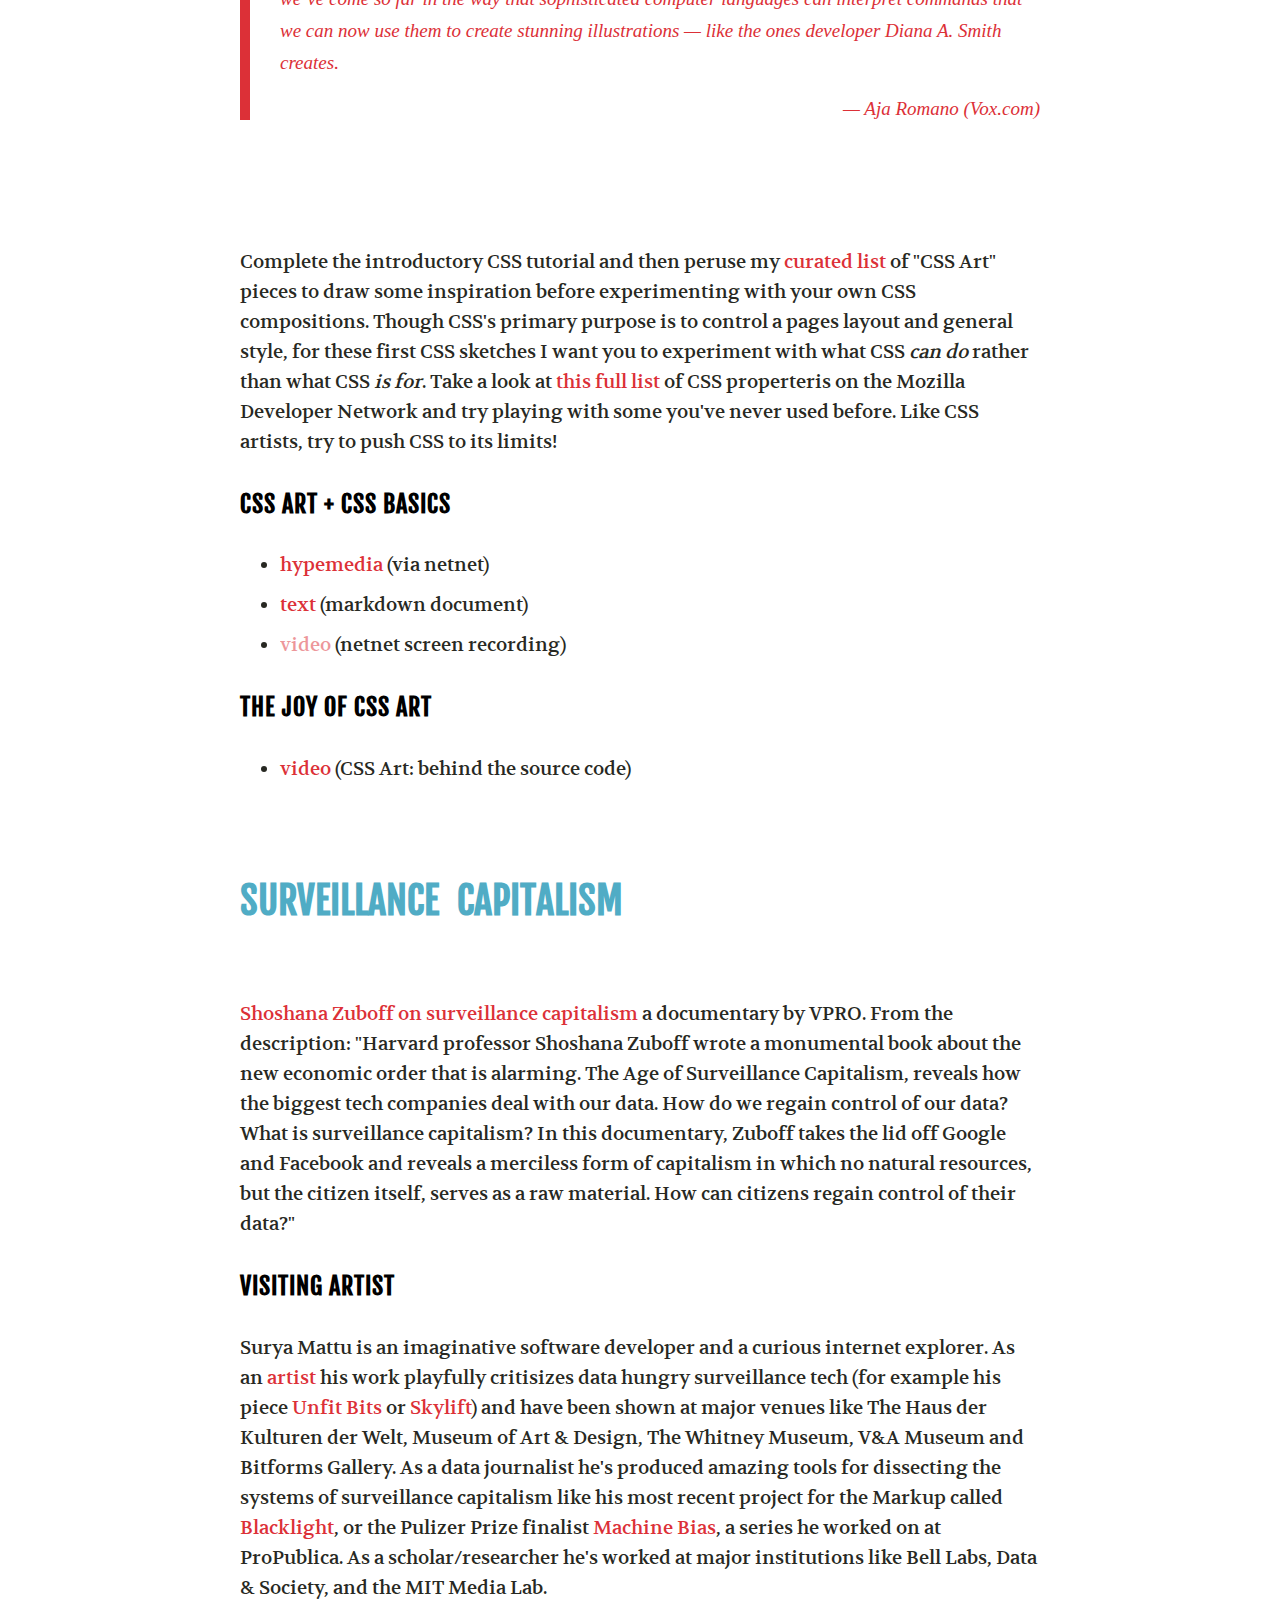
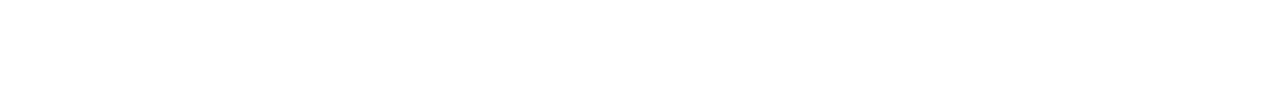
==== commit a9234df2: "updated notes" ====
--- a/links.html
+++ b/links.html
@@ -285,6 +285,19 @@
 
         <br><br>
 
+        <article>
+          <h3 id="surveillance-capitalism">surveillance capitalism</h3>
+          <br>
+          <p>
+            <a href="https://www.youtube.com/watch?v=hIXhnWUmMvw" target="_blank">Shoshana Zuboff on surveillance capitalism</a> a documentary by VPRO. From the description: "Harvard professor Shoshana Zuboff wrote a monumental book about the new economic order that is alarming. The Age of Surveillance Capitalism, reveals how the biggest tech companies deal with our data. How do we regain control of our data? What is surveillance capitalism? In this documentary, Zuboff takes the lid off Google and Facebook and reveals a merciless form of capitalism in which no natural resources, but the citizen itself, serves as a raw material. How can citizens regain control of their data?"
+          </p>
+
+          <h4>Visiting Artist</h4>
+          <p>
+            Surya Mattu is an imaginative software developer and a curious internet explorer. As an <a href="https://samatt.github.io/" target="_blank">artist</a> his work playfully critisizes data hungry surveillance tech (for example his piece <a href="https://samatt.github.io/unfit-bits/" target="_blank">Unfit Bits</a> or <a href="https://samatt.github.io/sky-lift/" target="_blank">Skylift</a>) and have been shown at major venues like The Haus der Kulturen der Welt, Museum of Art & Design, The Whitney Museum, V&A Museum and Bitforms Gallery. As a data journalist he's produced amazing tools for dissecting the systems of surveillance capitalism like his most recent project for the Markup called <a href="https://themarkup.org/blacklight" target="_blank">Blacklight</a>, or the Pulizer Prize finalist <a href="https://www.propublica.org/series/machine-bias" target="_blank">Machine Bias</a>, a series he worked on at ProPublica. As a scholar/researcher he's worked at major institutions like Bell Labs, Data & Society, and the MIT Media Lab.
+          </p>
+        </article>
+
         <br>
         <br>
         <br>
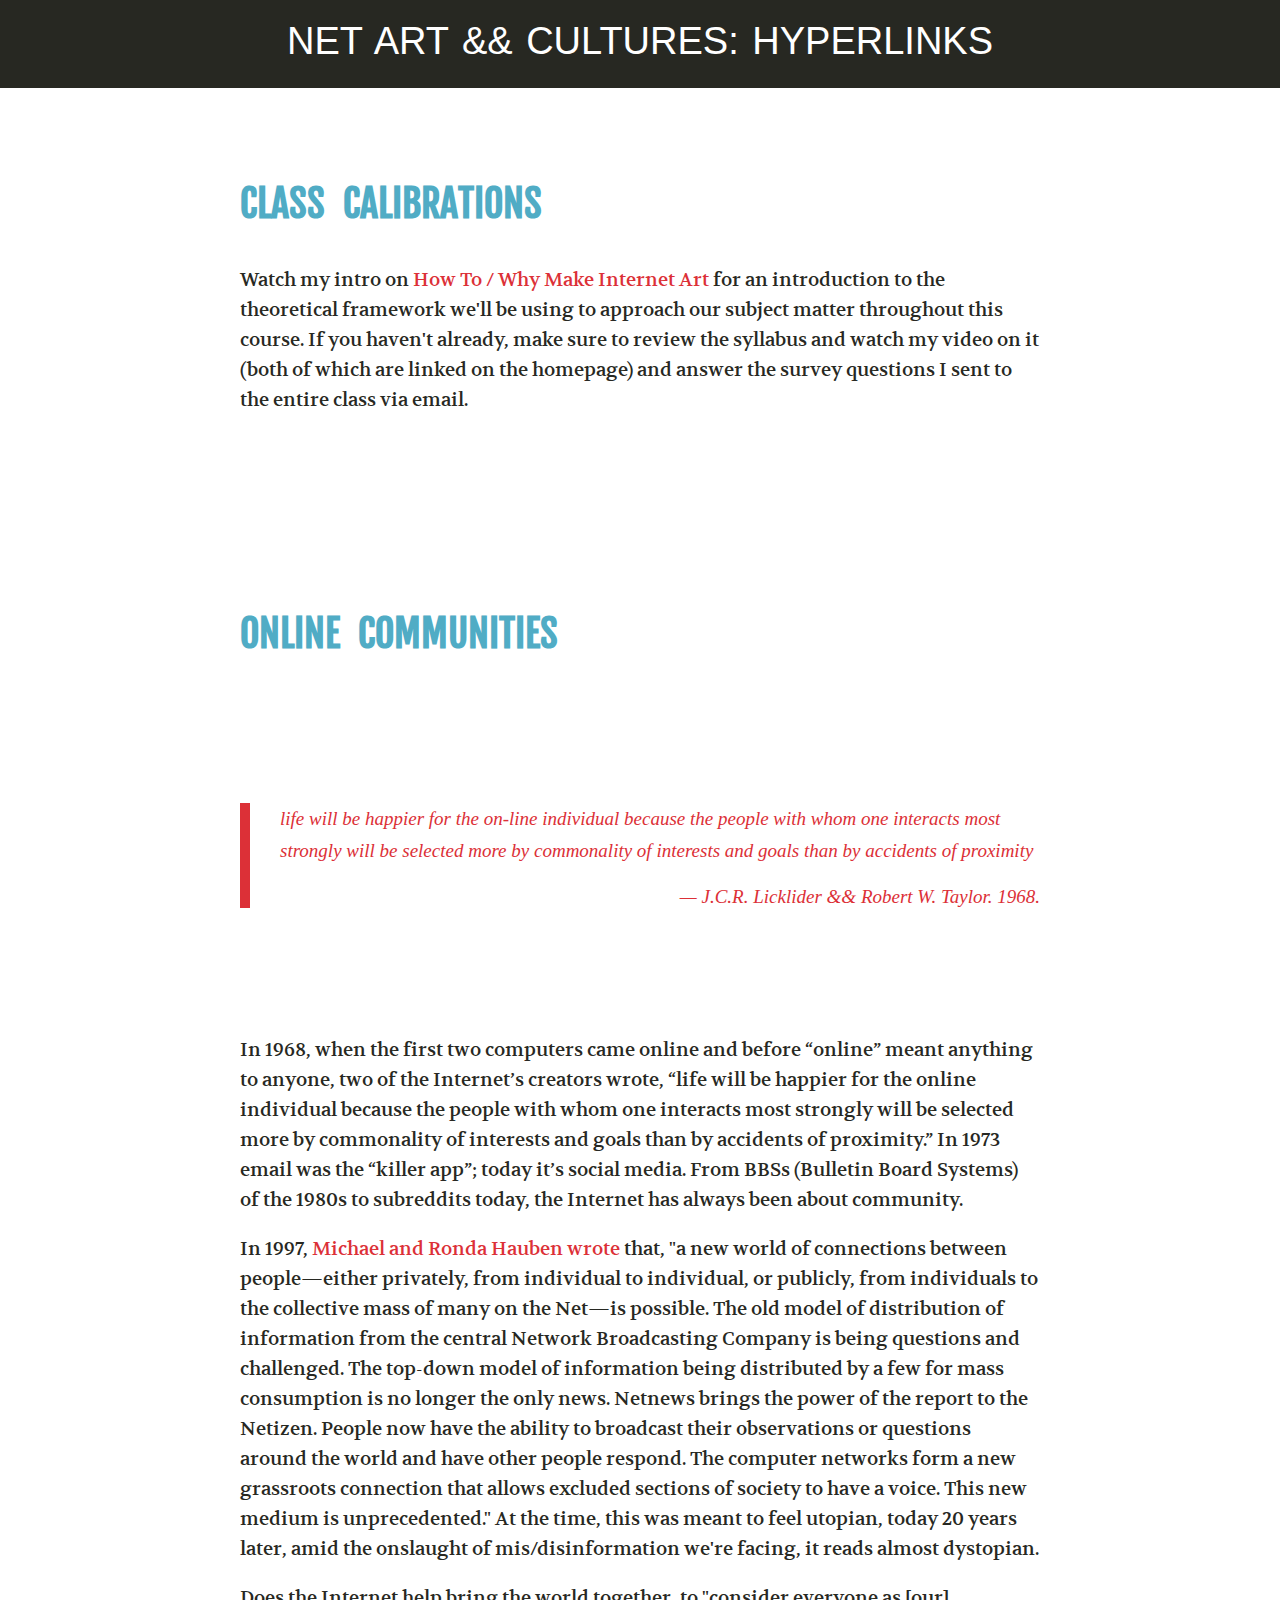
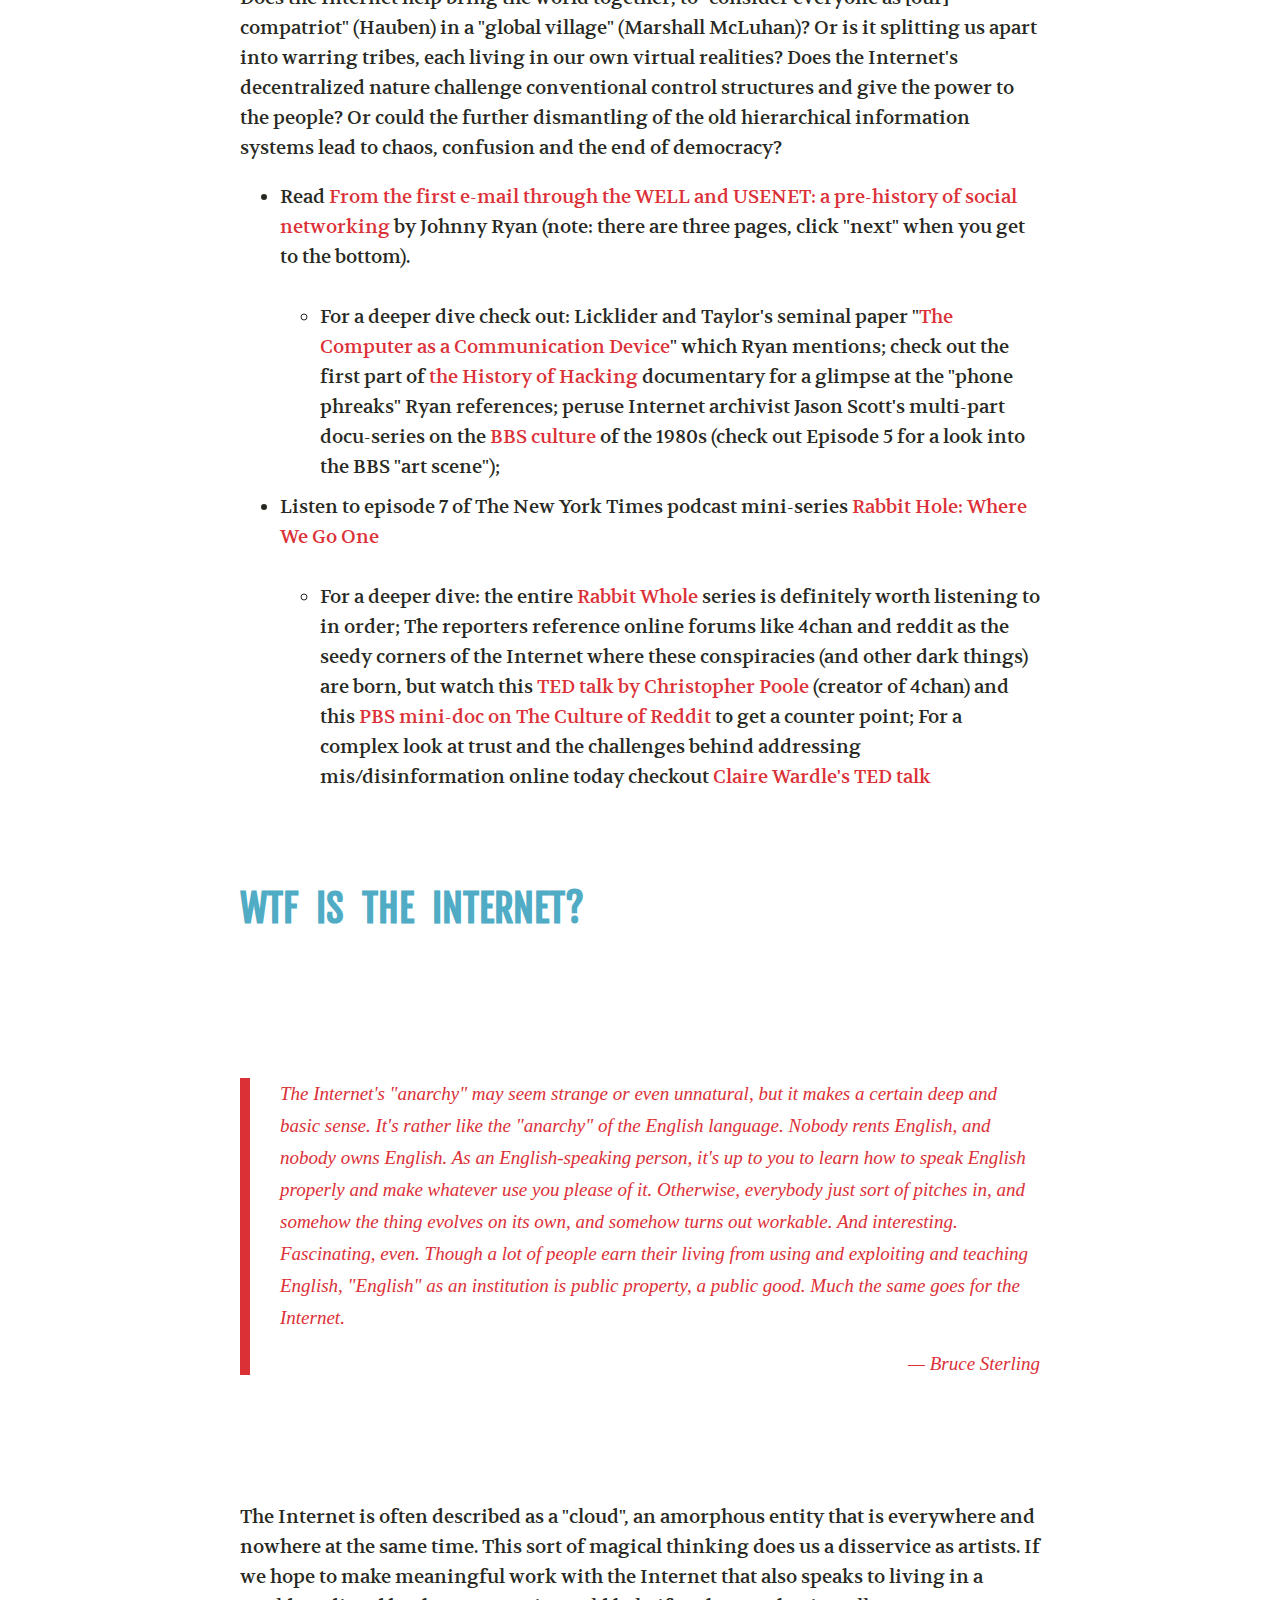
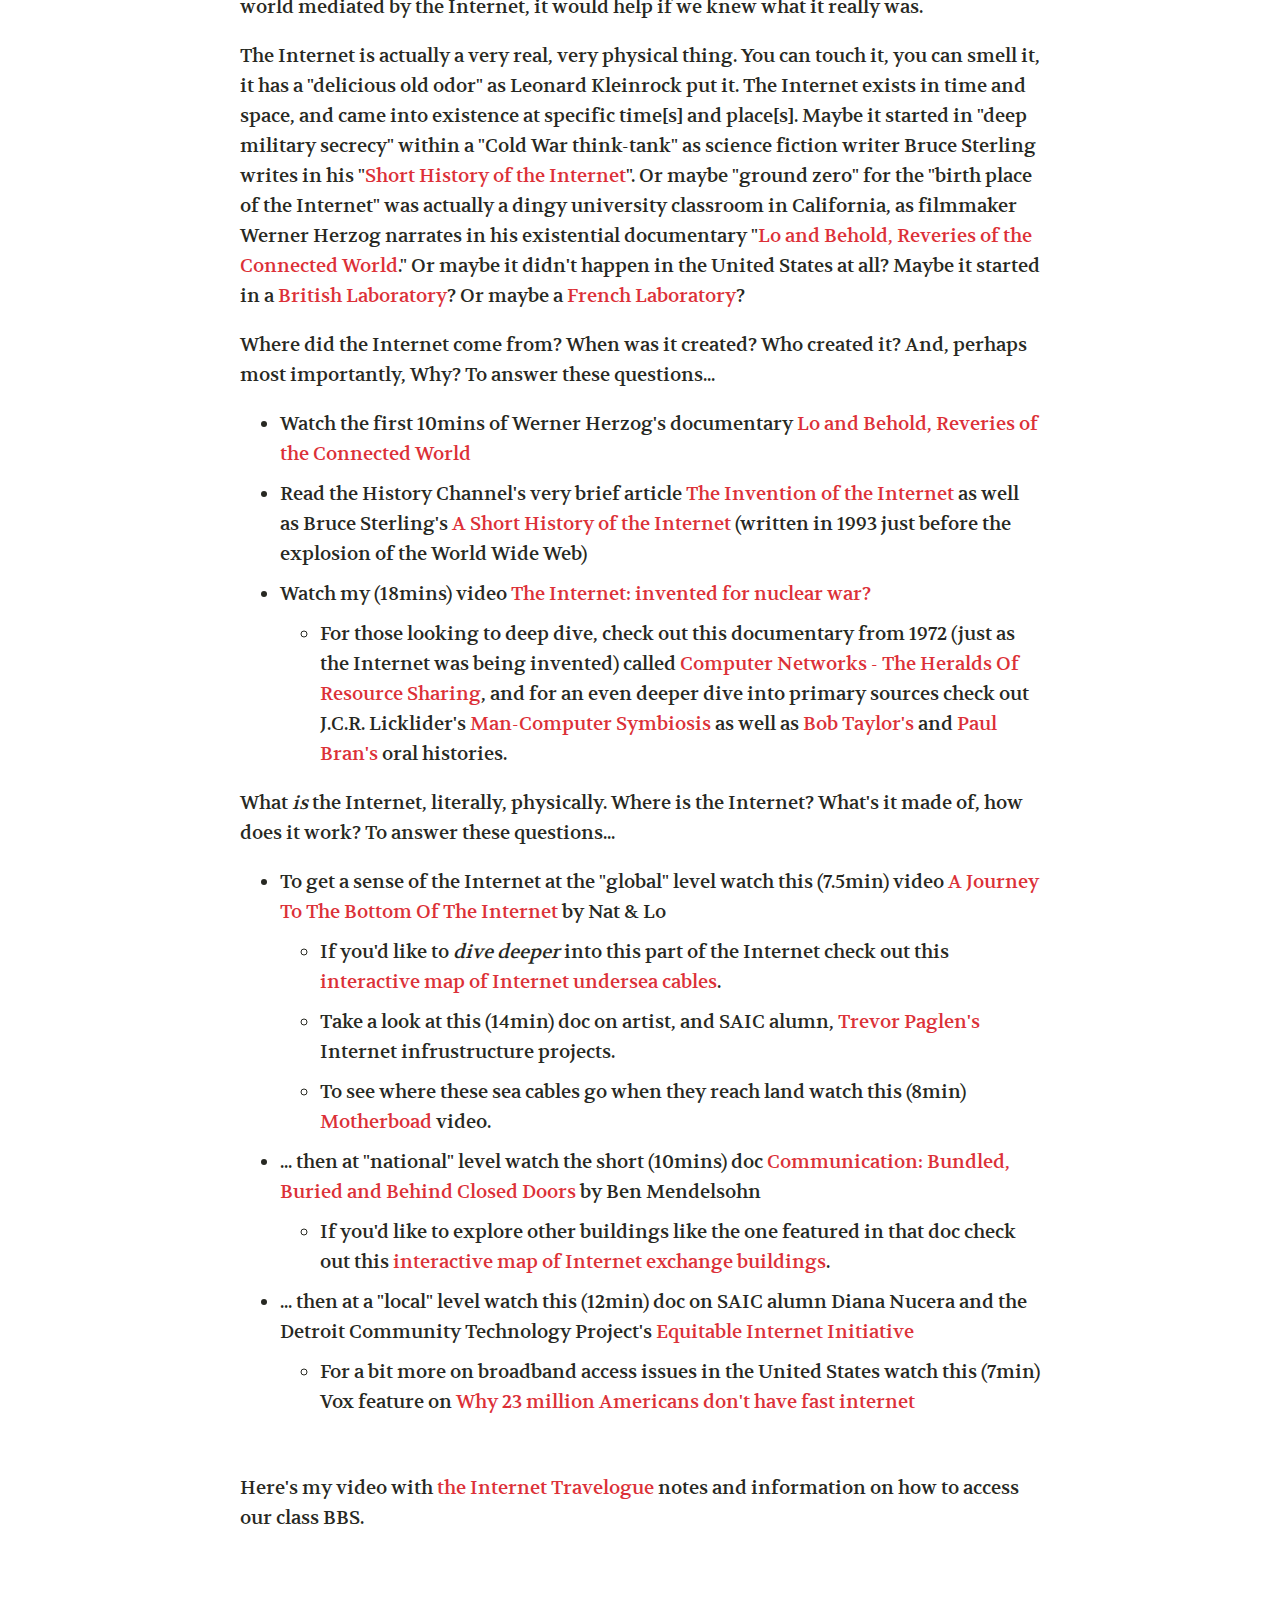
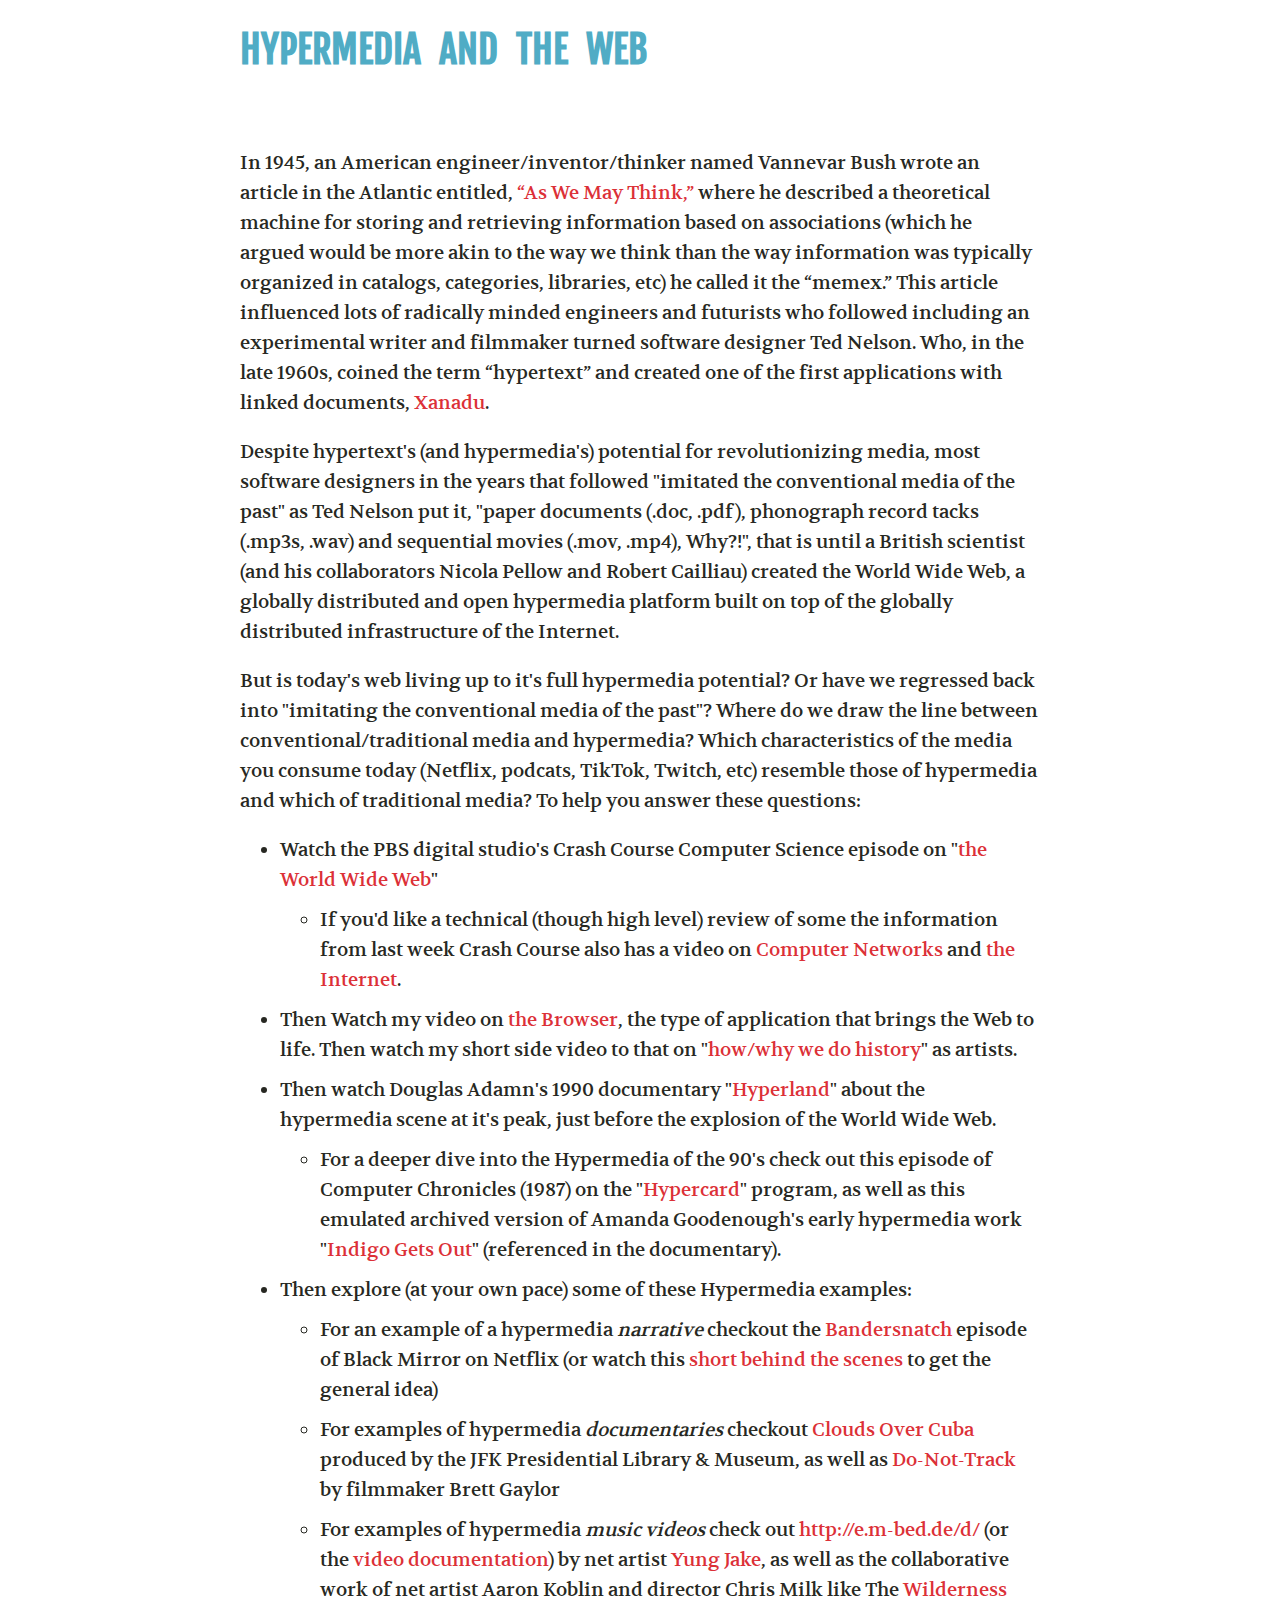
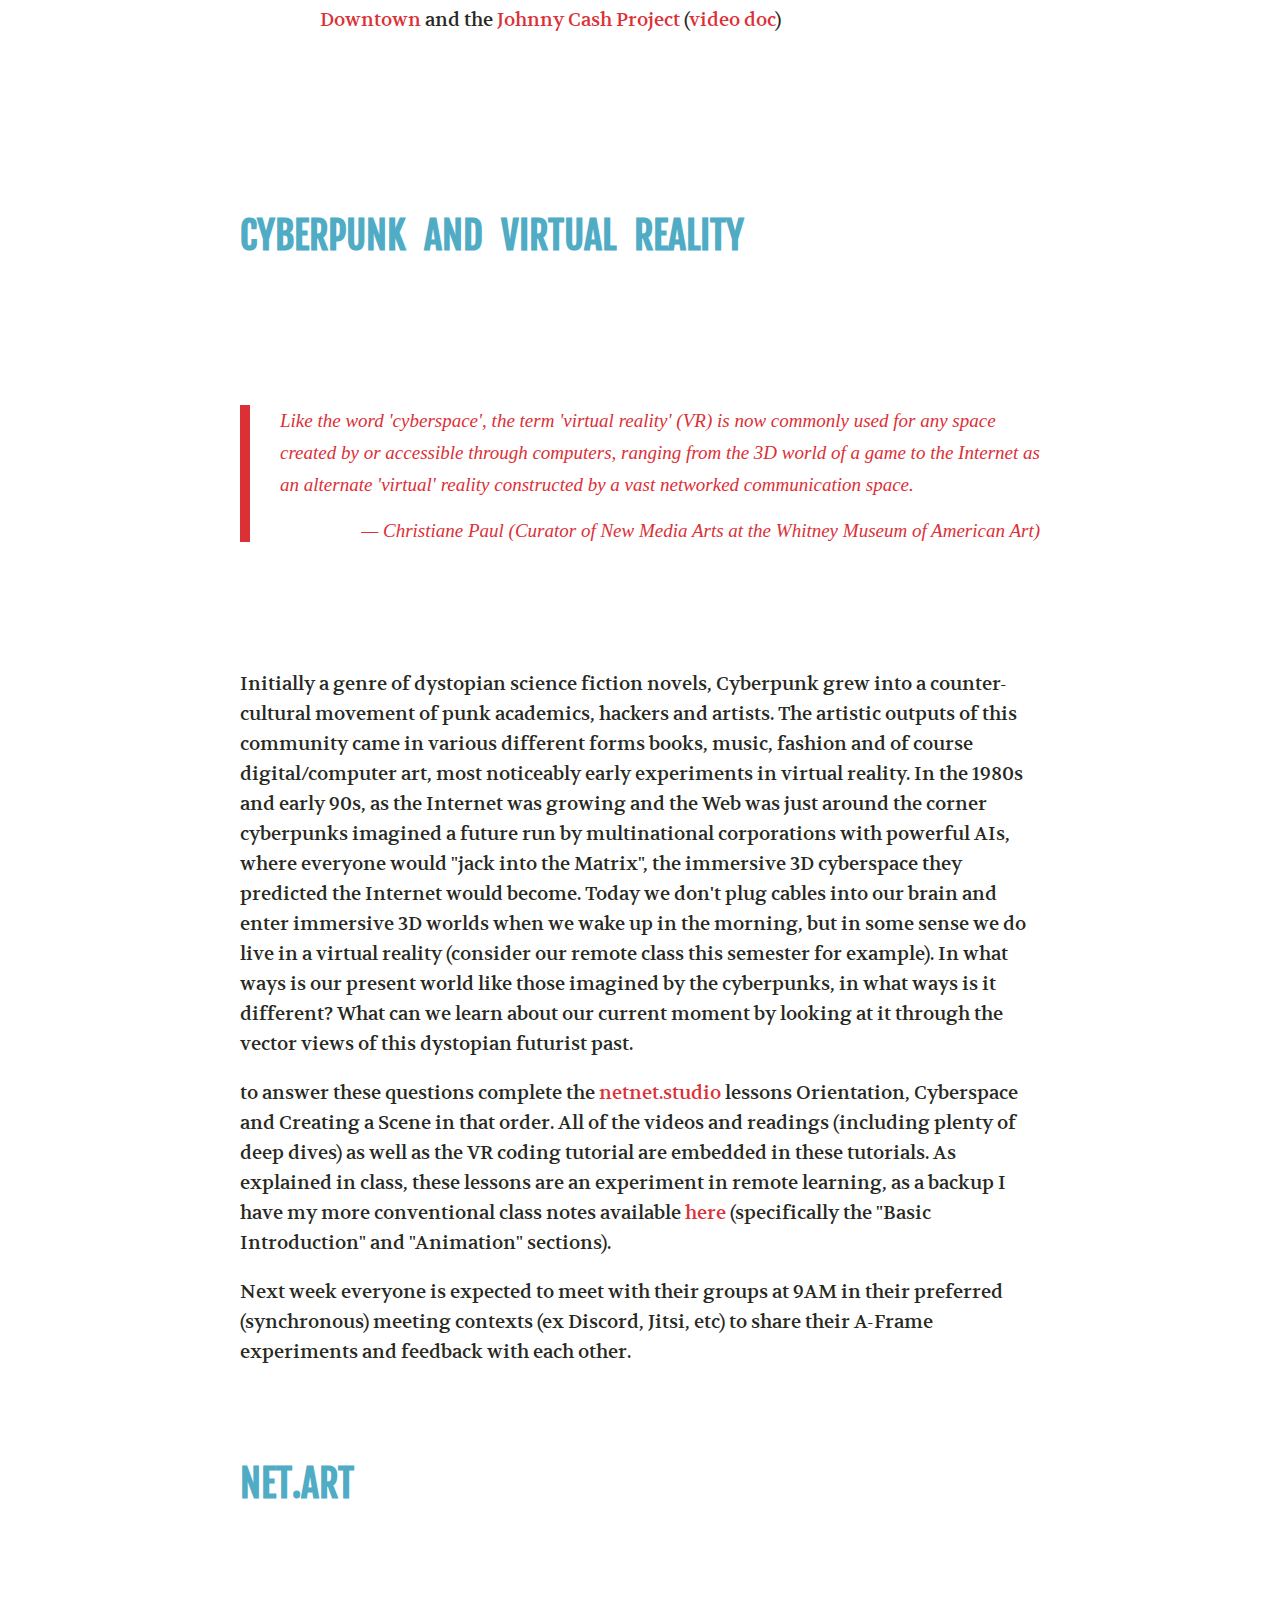
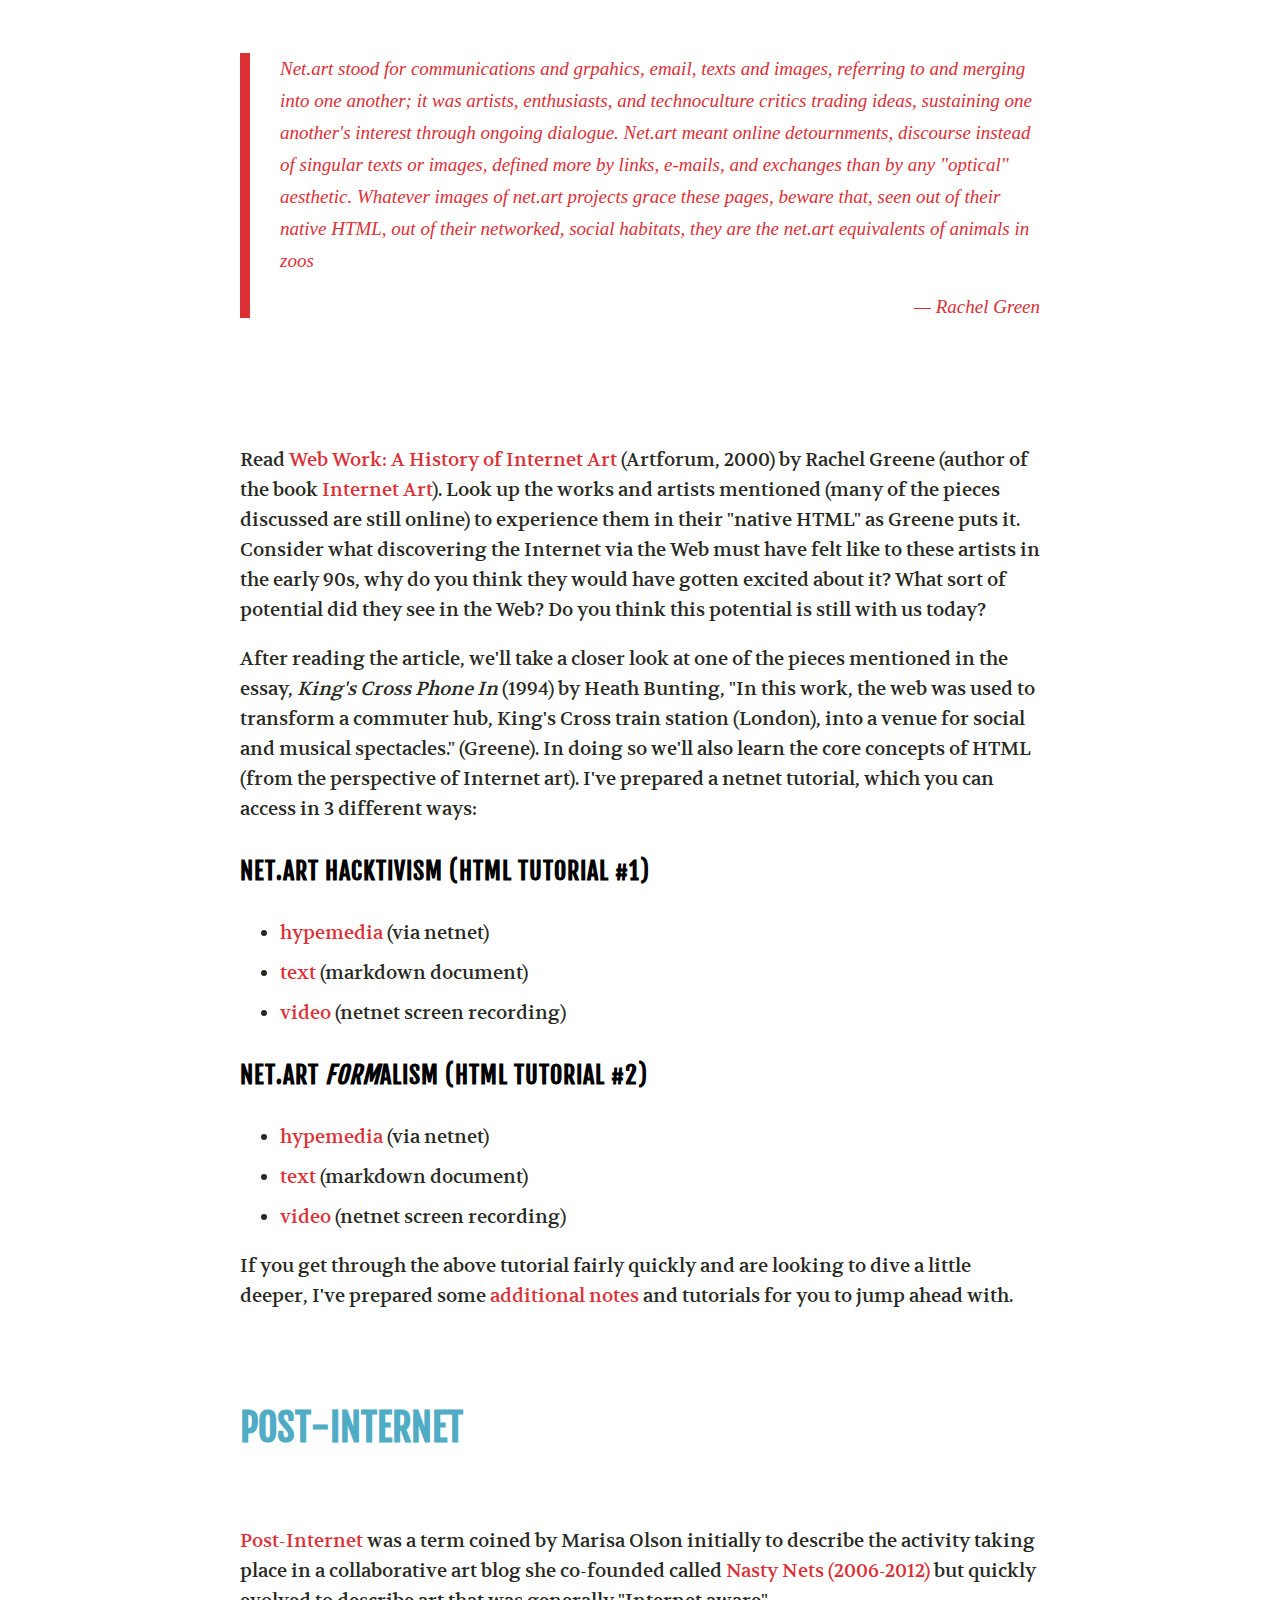
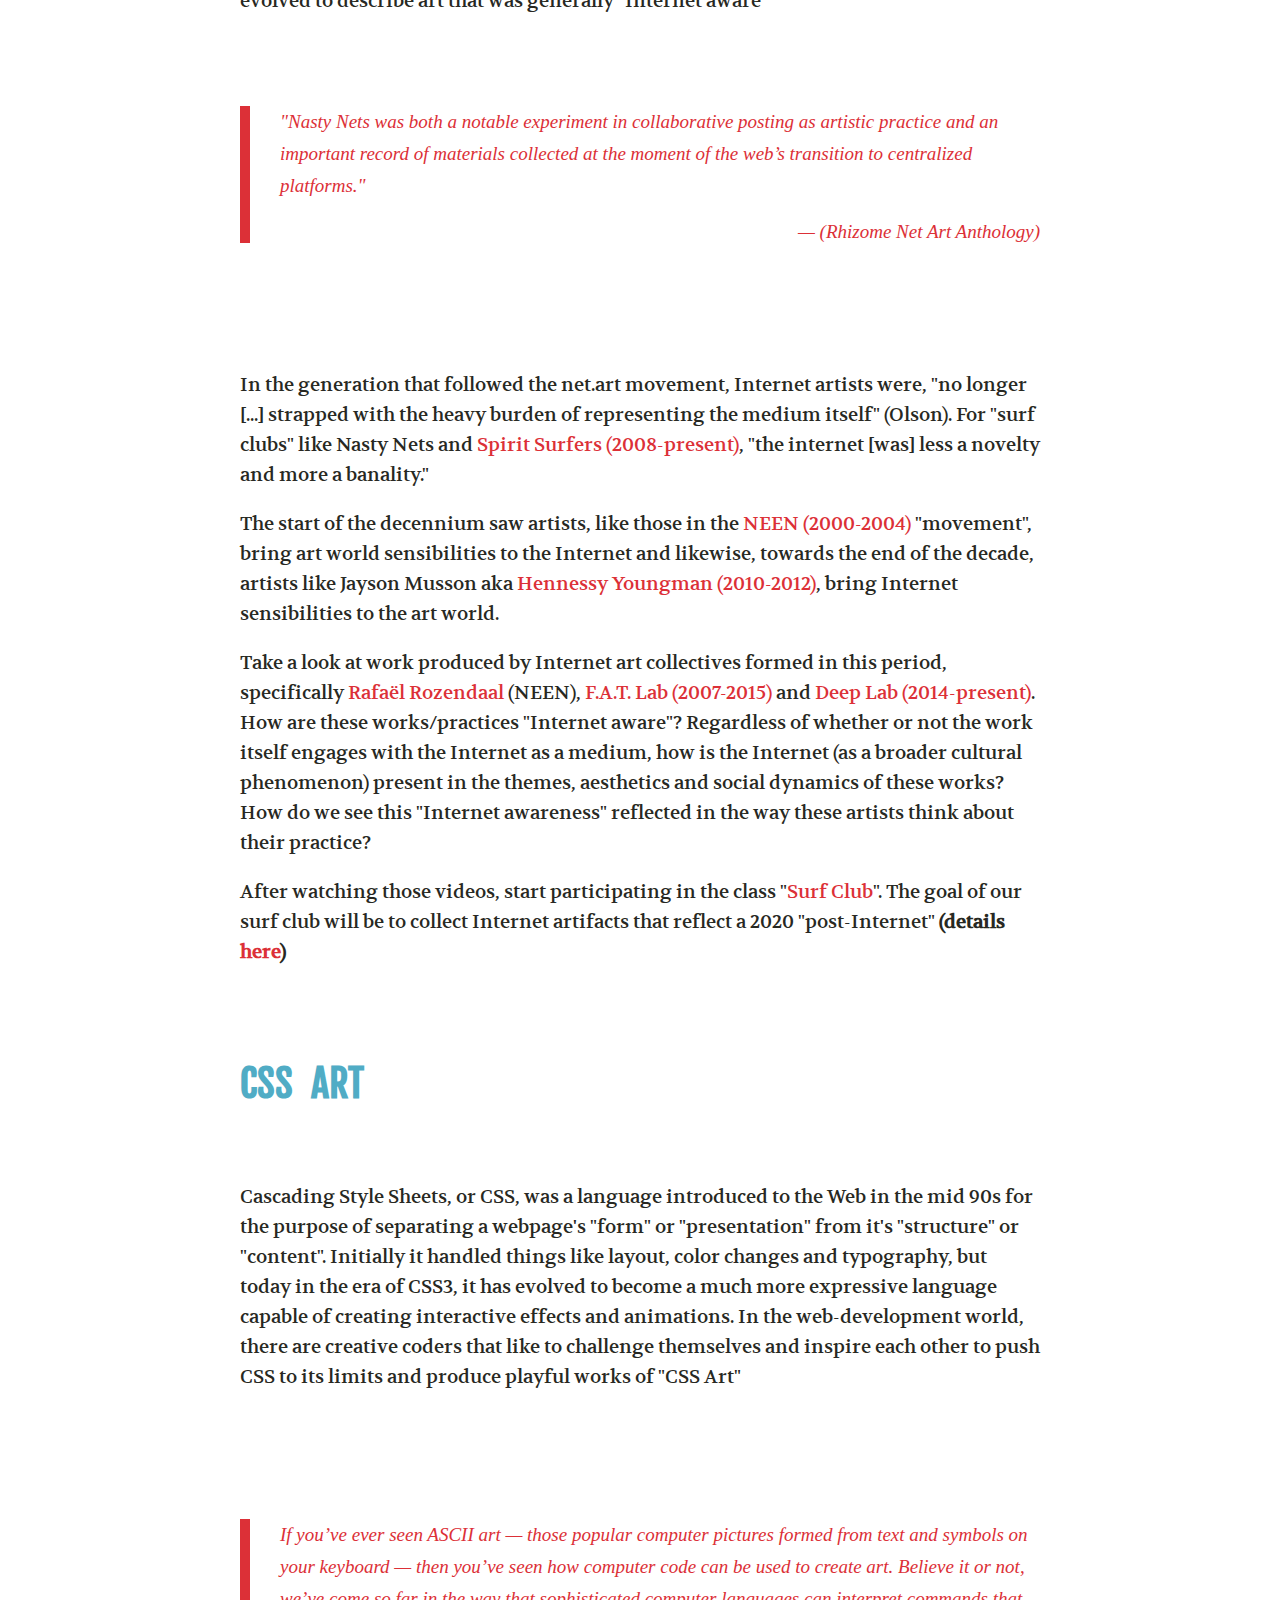
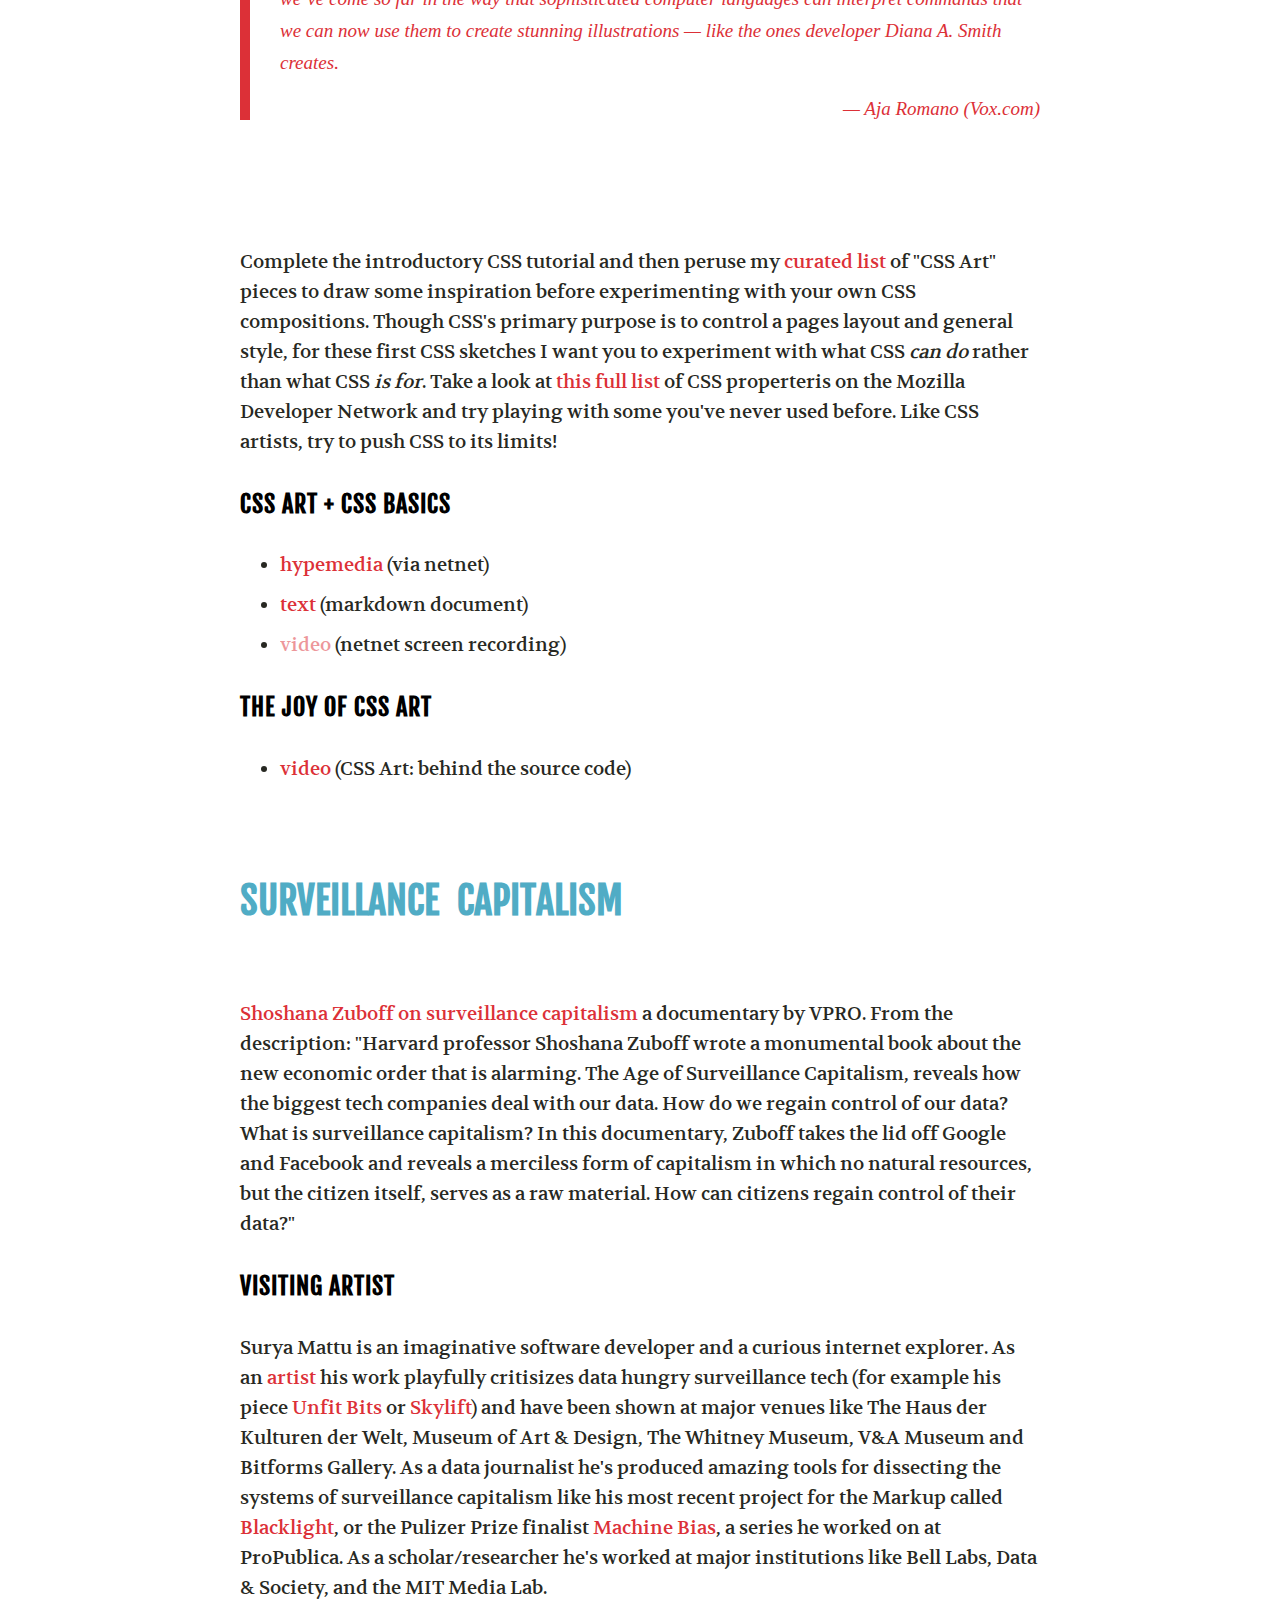
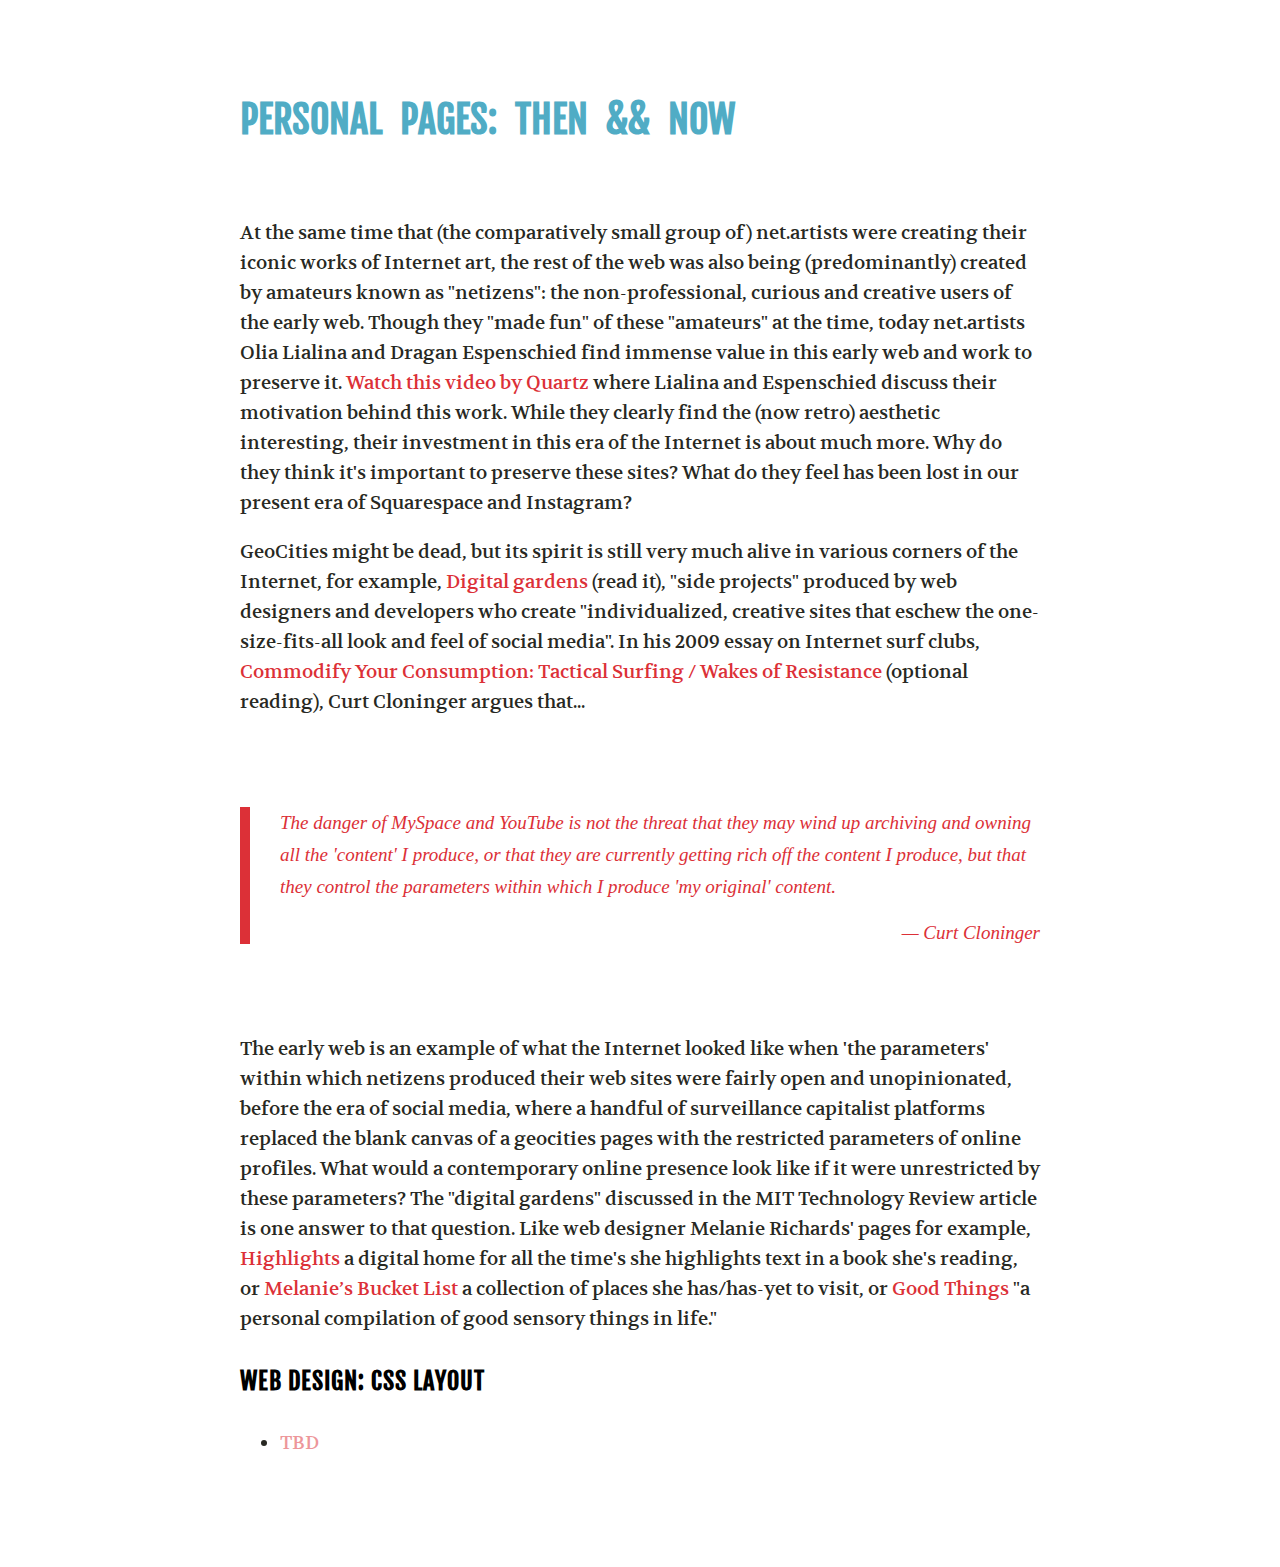
==== commit d858ae44: "added personal pages notes" ====
--- a/links.html
+++ b/links.html
@@ -298,6 +298,35 @@
           </p>
         </article>
 
+        <br><br>
+
+        <article>
+          <h3 id="personal-pages">personal pages: then && now</h3>
+          <br>
+          <p>
+            At the same time that (the comparatively small group of) net.artists were creating their iconic works of Internet art, the rest of the web was also being (predominantly) created by amateurs known as "netizens": the non-professional, curious and creative users of the early web. Though they "made fun" of these "amateurs" at the time, today net.artists Olia Lialina and Dragan Espenschied find immense value in this early web and work to preserve it. <a href="https://www.youtube.com/watch?v=2LzyRcLJdlg" target="_blank">Watch this video by Quartz</a> where Lialina and Espenschied discuss their motivation behind this work. While they clearly find the (now retro) aesthetic interesting, their investment in this era of the Internet is about much more. Why do they think it's important to preserve these sites? What do they feel has been lost in our present era of Squarespace and Instagram?
+          </p>
+          <p>
+            GeoCities might be dead, but its spirit is still very much alive in various corners of the Internet, for example, <a href="https://www.technologyreview.com/2020/09/03/1007716/digital-gardens-let-you-cultivate-your-own-little-bit-of-the-internet/" target="_blank">Digital gardens</a> (read it), "side projects" produced by web designers and developers who create "individualized, creative sites that eschew the one-size-fits-all look and feel of social media". In his 2009 essay on Internet surf clubs, <a href="https://github.com/nbriz/net-art-and-cultures/blob/master/files/commodify_your_consumption.pdf" target="_blank">Commodify Your Consumption: Tactical Surfing / Wakes of Resistance</a> (optional reading), Curt Cloninger argues that...
+          </p>
+          <blockquote cite="https://www.vox.com/2018/5/3/17309078/digital-art-diana-a-smith-francine-coded-browser-art">
+            <p>The danger of MySpace and YouTube is not the threat that they may wind up archiving and owning all the 'content' I produce, or that they are currently getting rich off the content I produce, but that they control the parameters within which I produce 'my original' content.</p>
+            <cite>
+              <a href="https://github.com/nbriz/net-art-and-cultures/blob/master/files/commodify_your_consumption.pdf" target="_blank">Curt Cloninger</a>
+            </cite>
+          </blockquote>
+          <p>
+            The early web is an example of what the Internet looked like when 'the parameters' within which netizens produced their web sites were fairly open and unopinionated, before the era of social media, where a handful of surveillance capitalist platforms replaced the blank canvas of a geocities pages with the restricted parameters of online profiles. What would a contemporary online presence look like if it were unrestricted by these parameters? The "digital gardens" discussed in the MIT Technology Review article is one answer to that question. Like web designer Melanie Richards' pages for example, <a href="https://highlights.melanie-richards.com/" target="_blank">Highlights</a> a digital home for all the time's she highlights text in a book she's reading, or <a href="https://bucketlist.melanie-richards.com/" target="_blank"> Melanie’s Bucket List</a> a collection of places she has/has-yet to visit, or <a href="https://goodthings.melanie-richards.com/" target="_blank">Good Things</a> "a personal compilation of good sensory things in life."
+          </p>
+
+          <h4>Web Design: CSS Layout</h4>
+          <ul>
+            <li>
+              <a href="#" target="_blank">TBD</a>
+            </li>
+          </ul>
+        </article>
+
         <br>
         <br>
         <br>
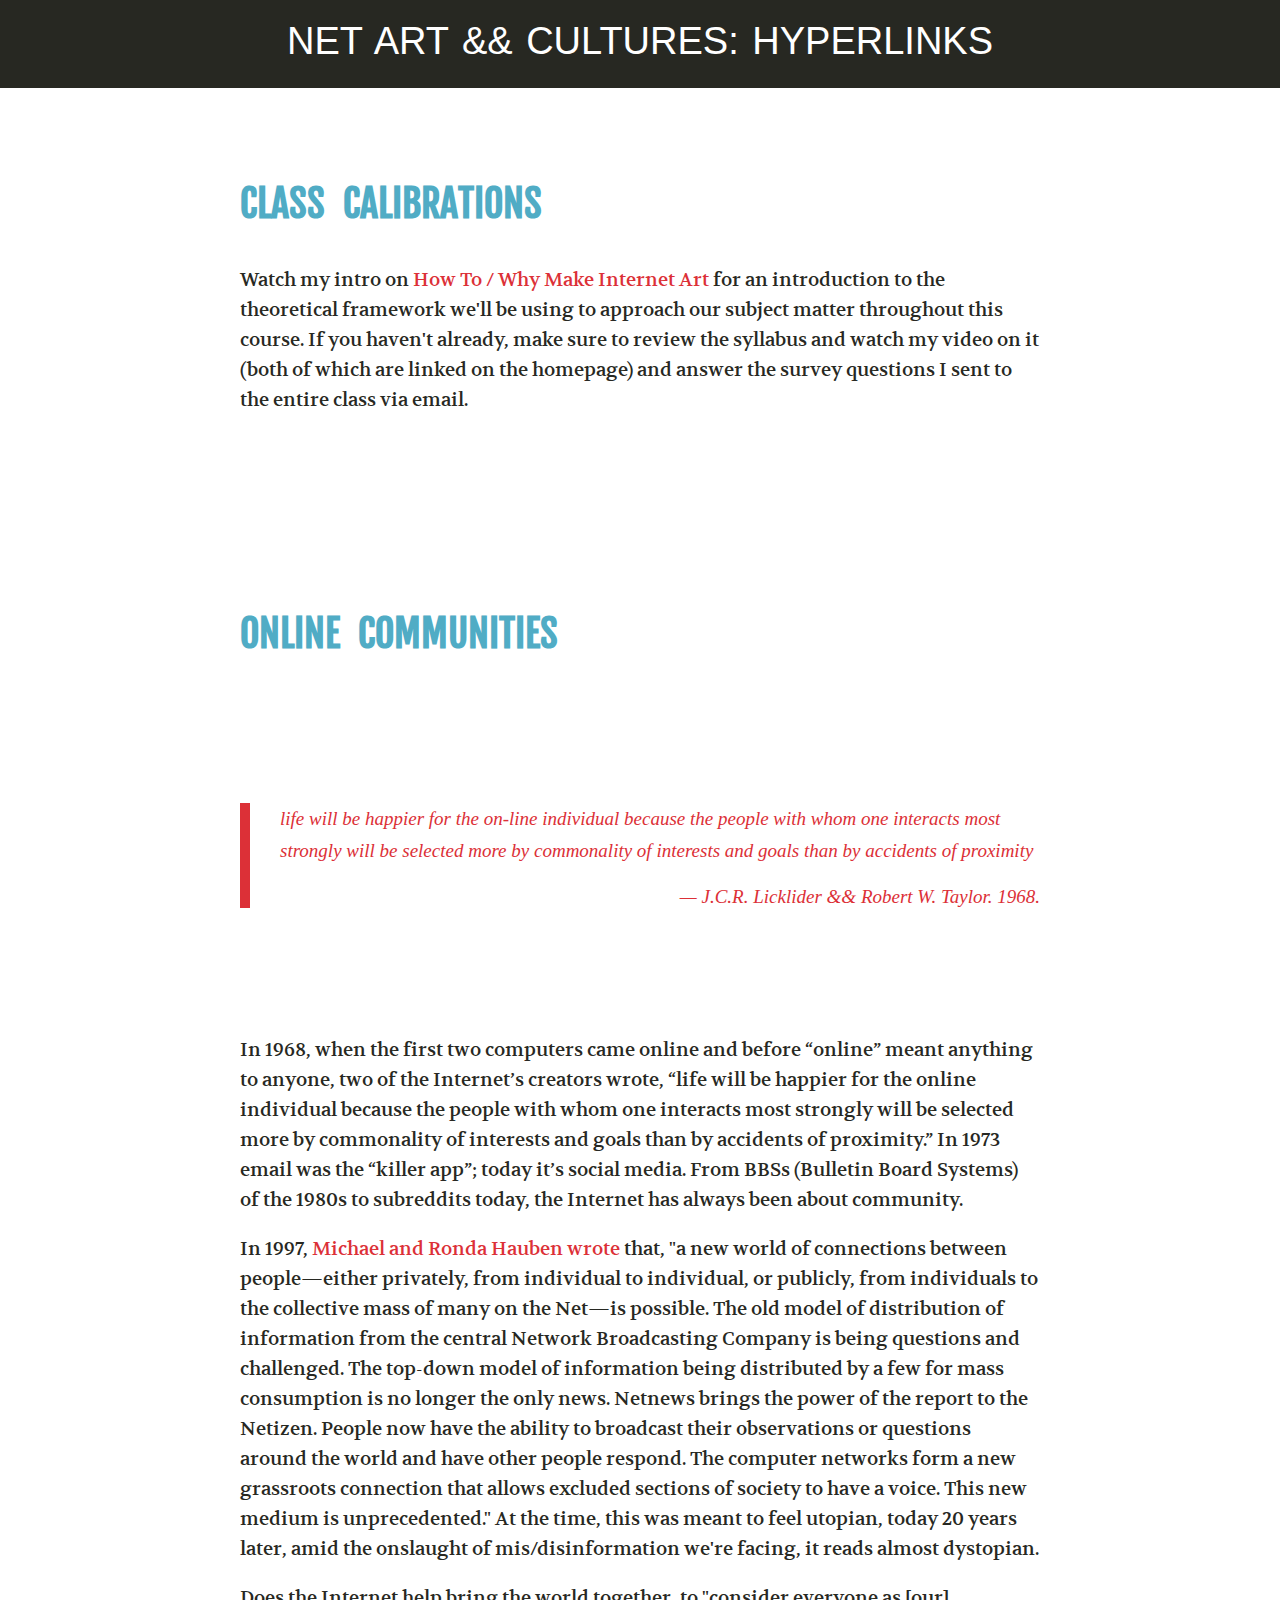
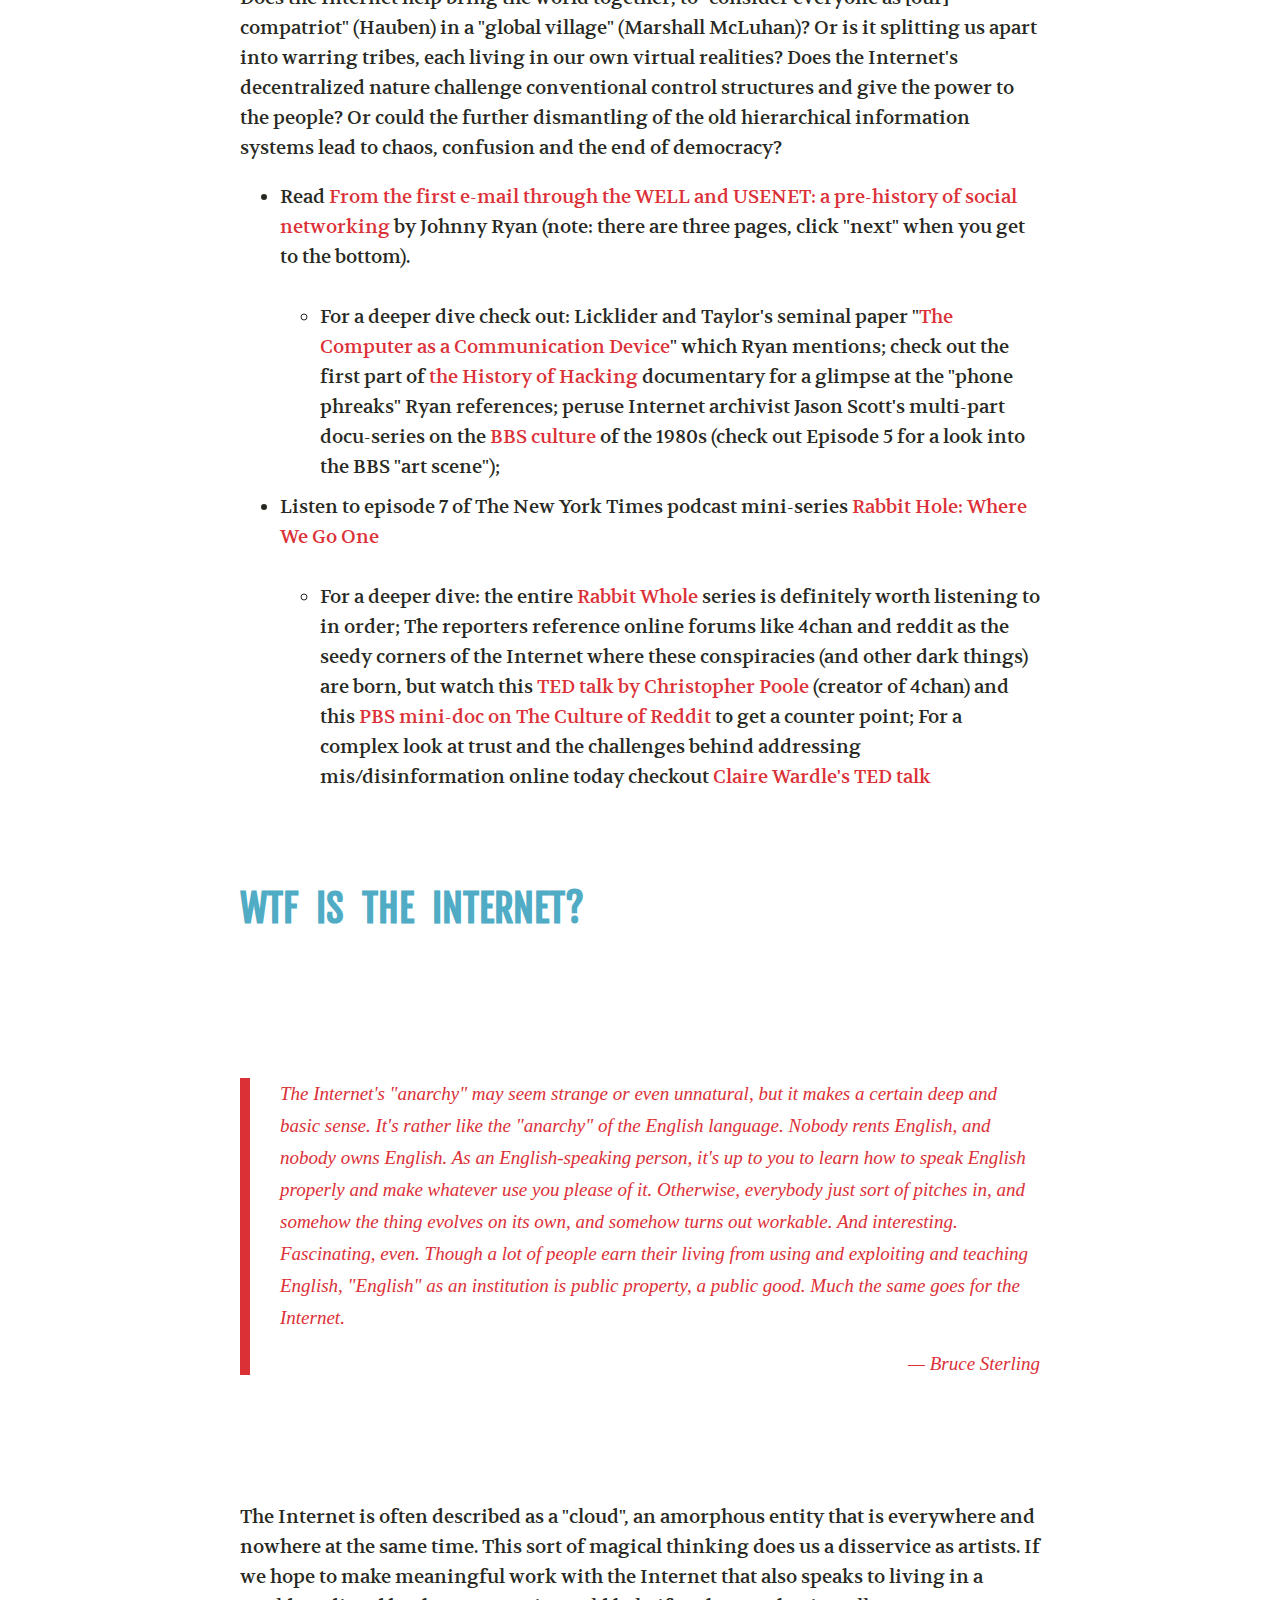
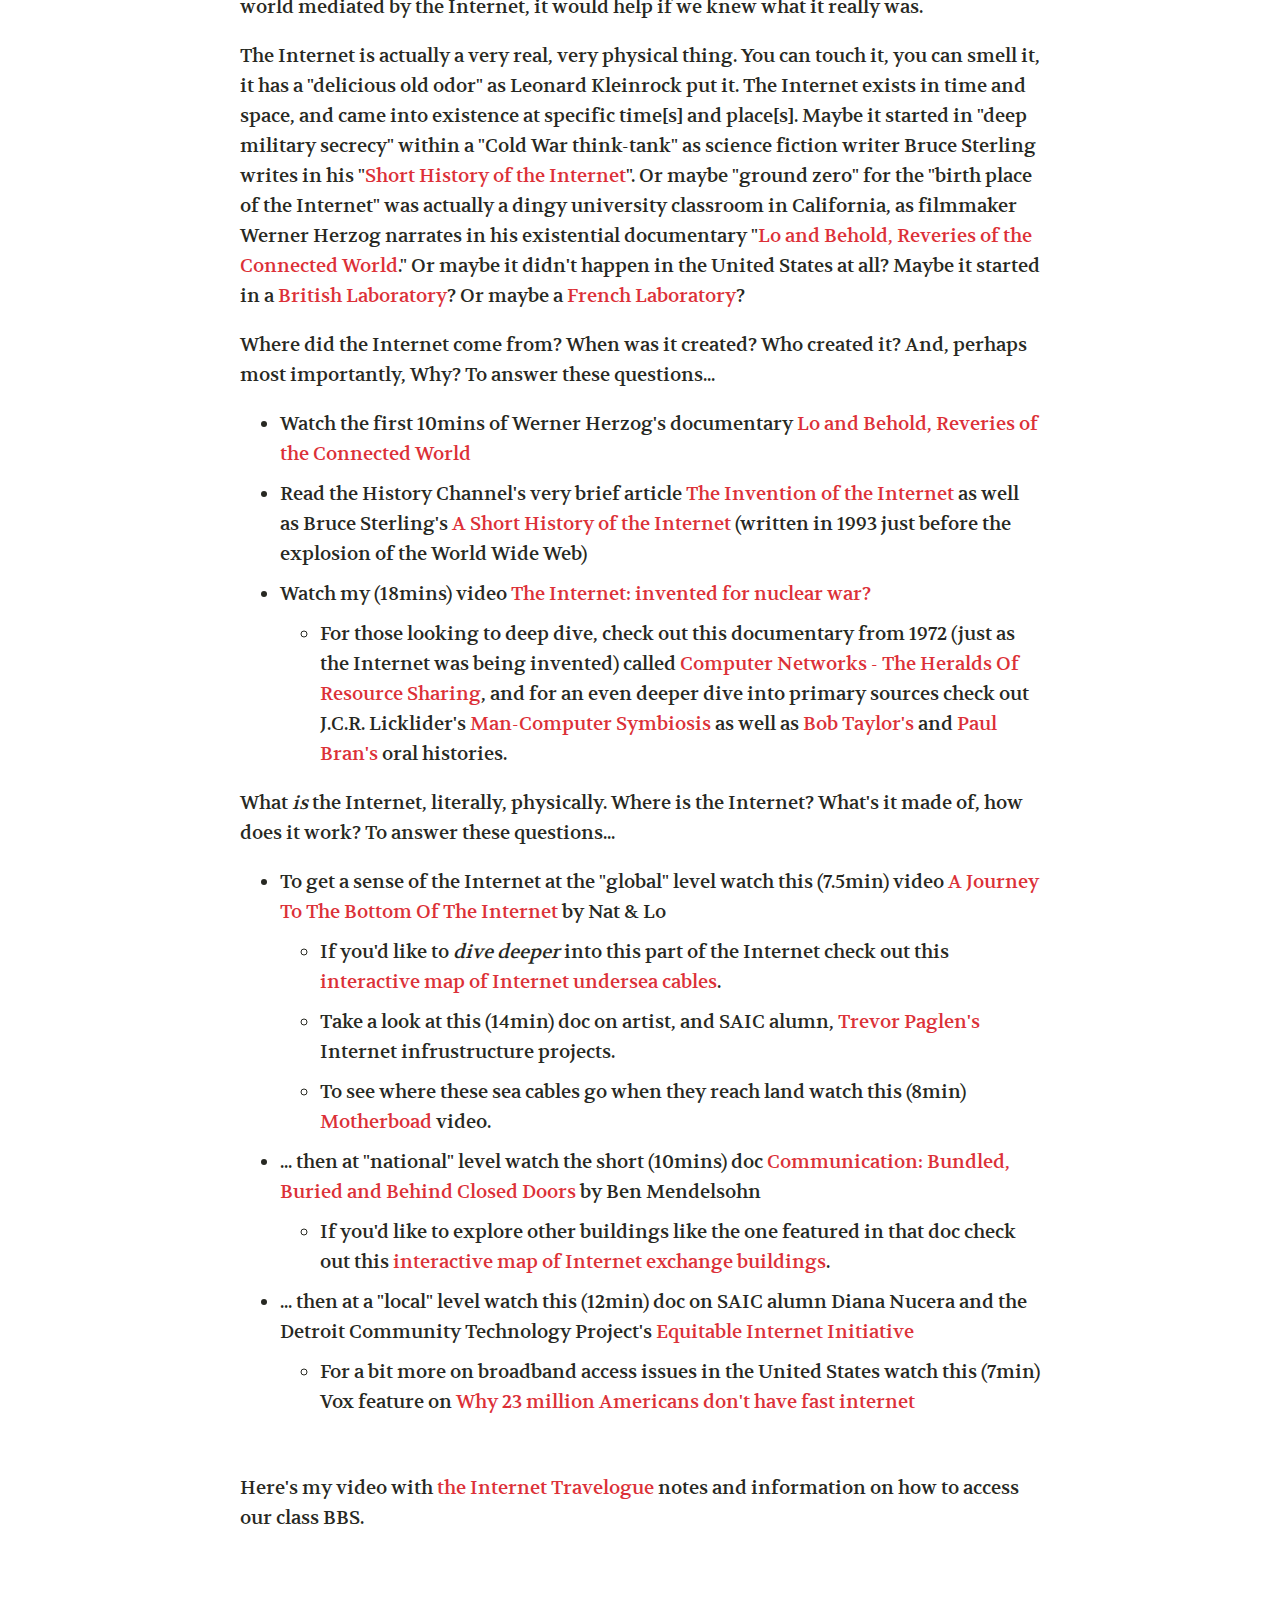
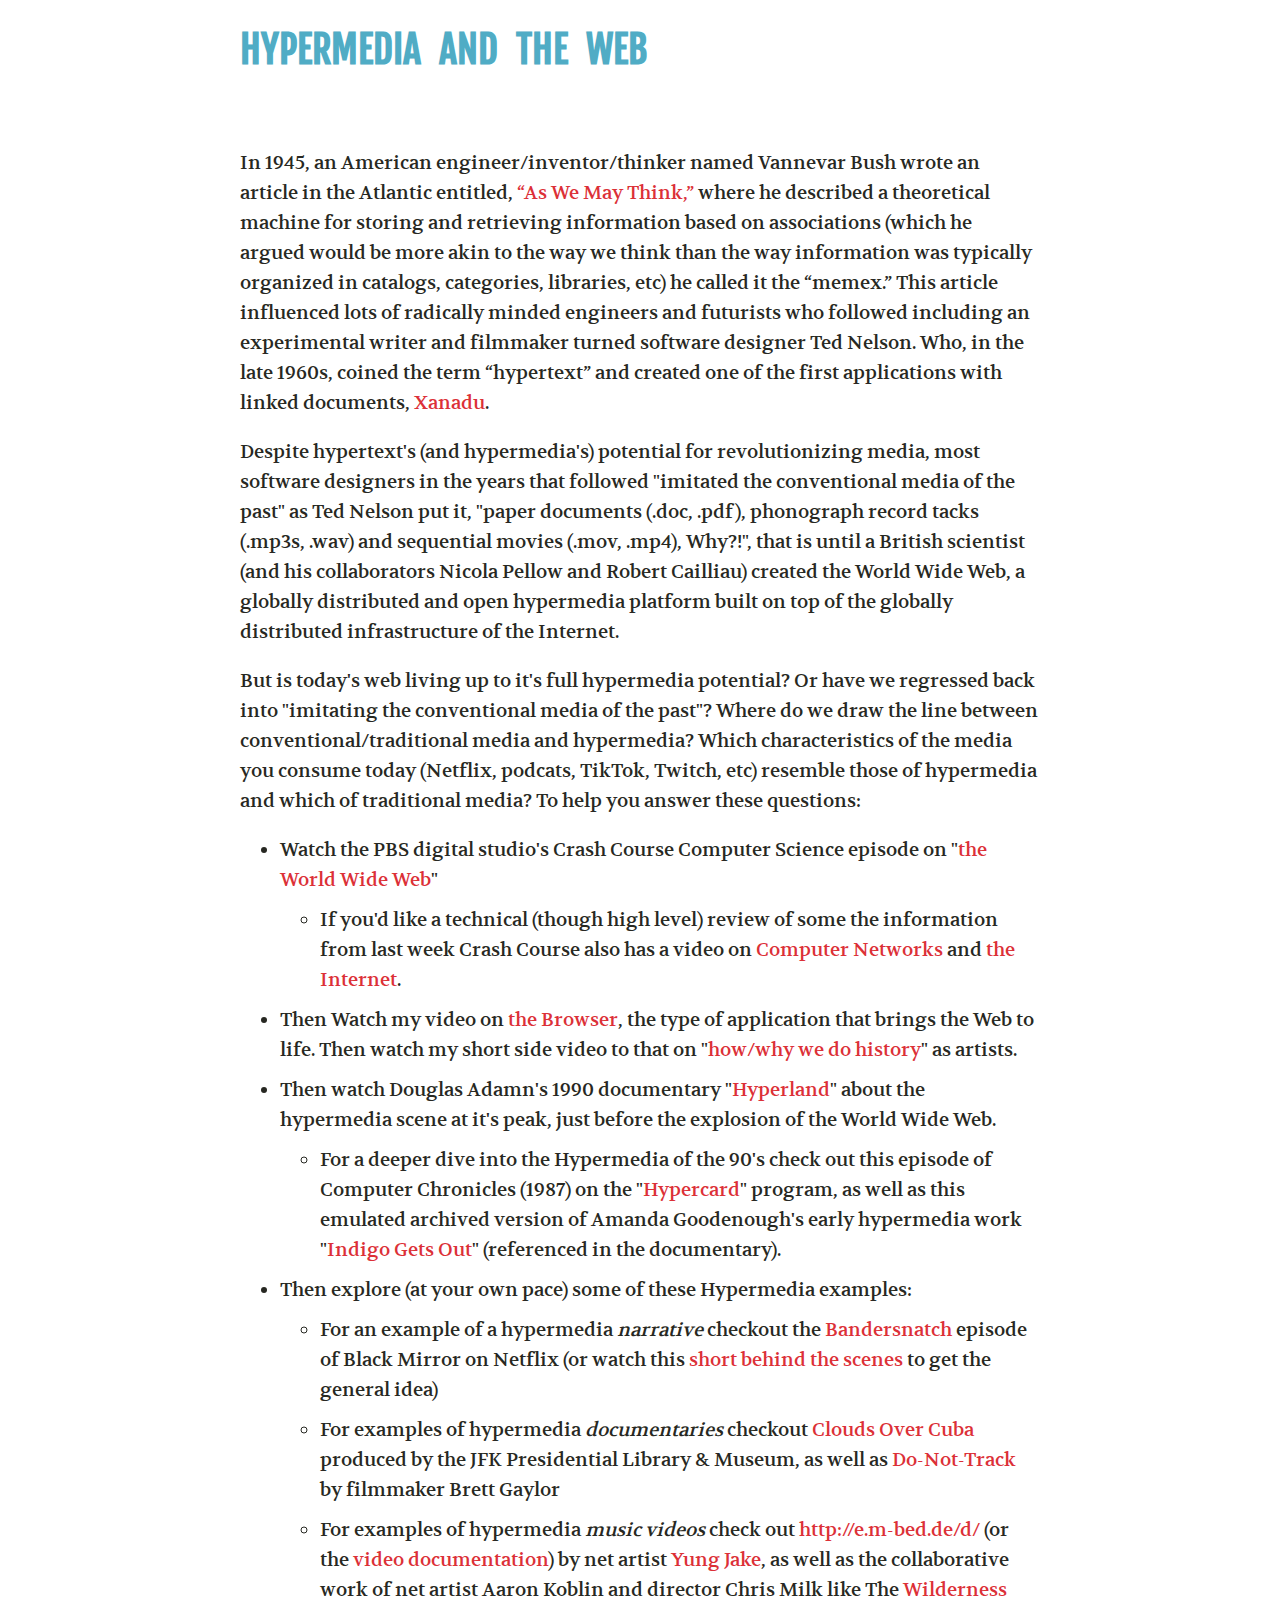
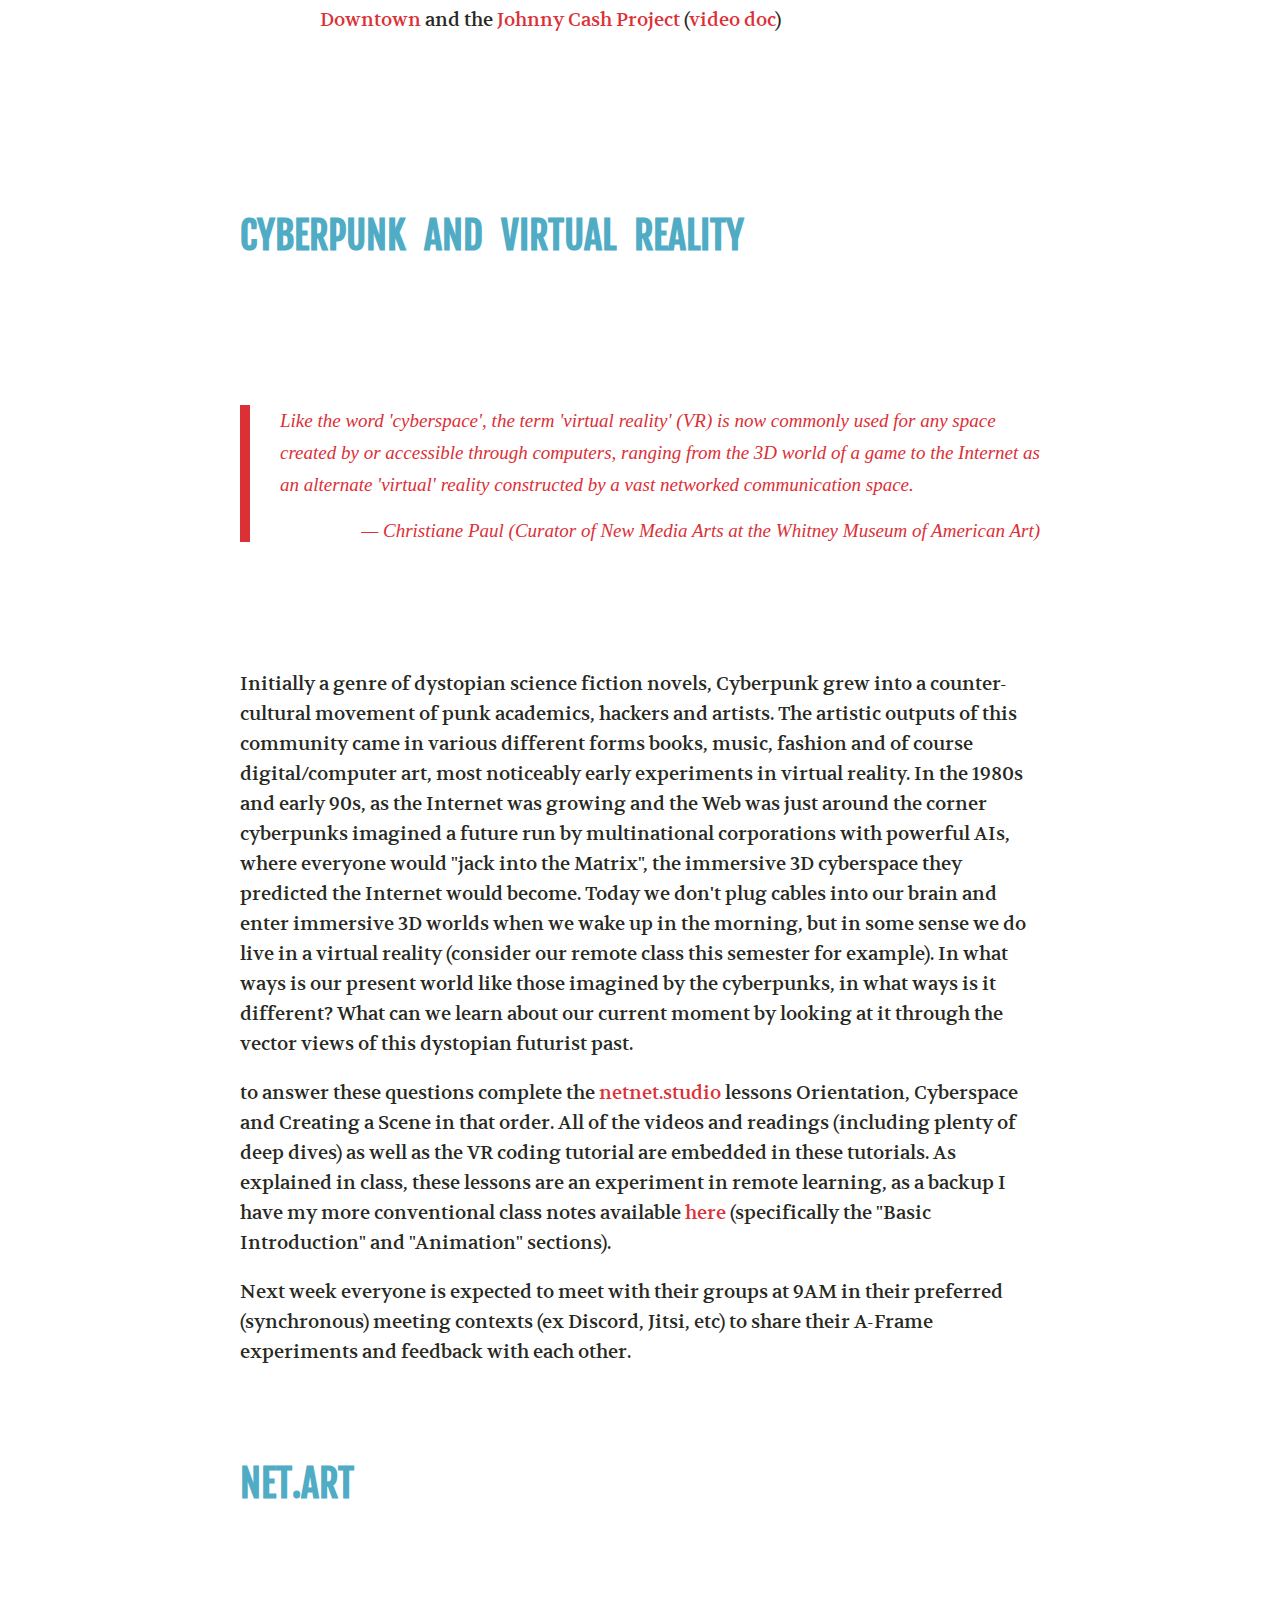
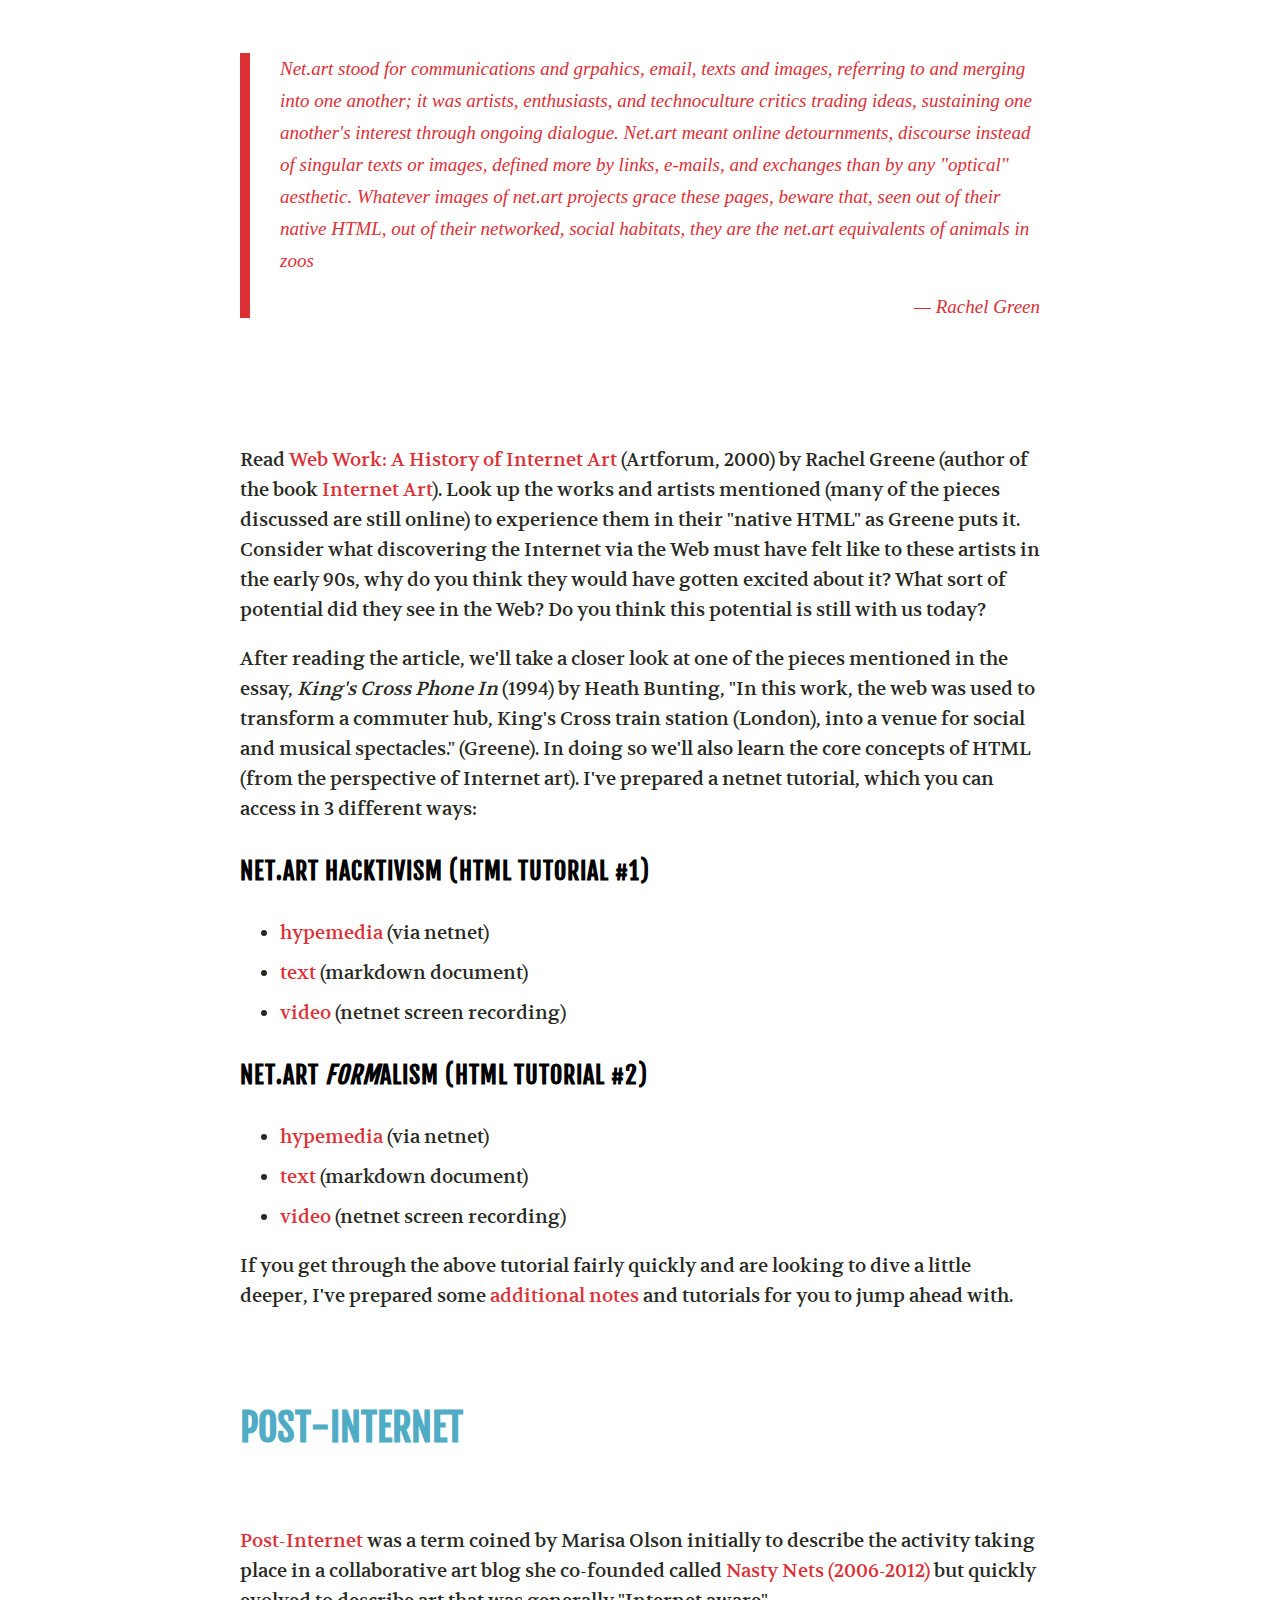
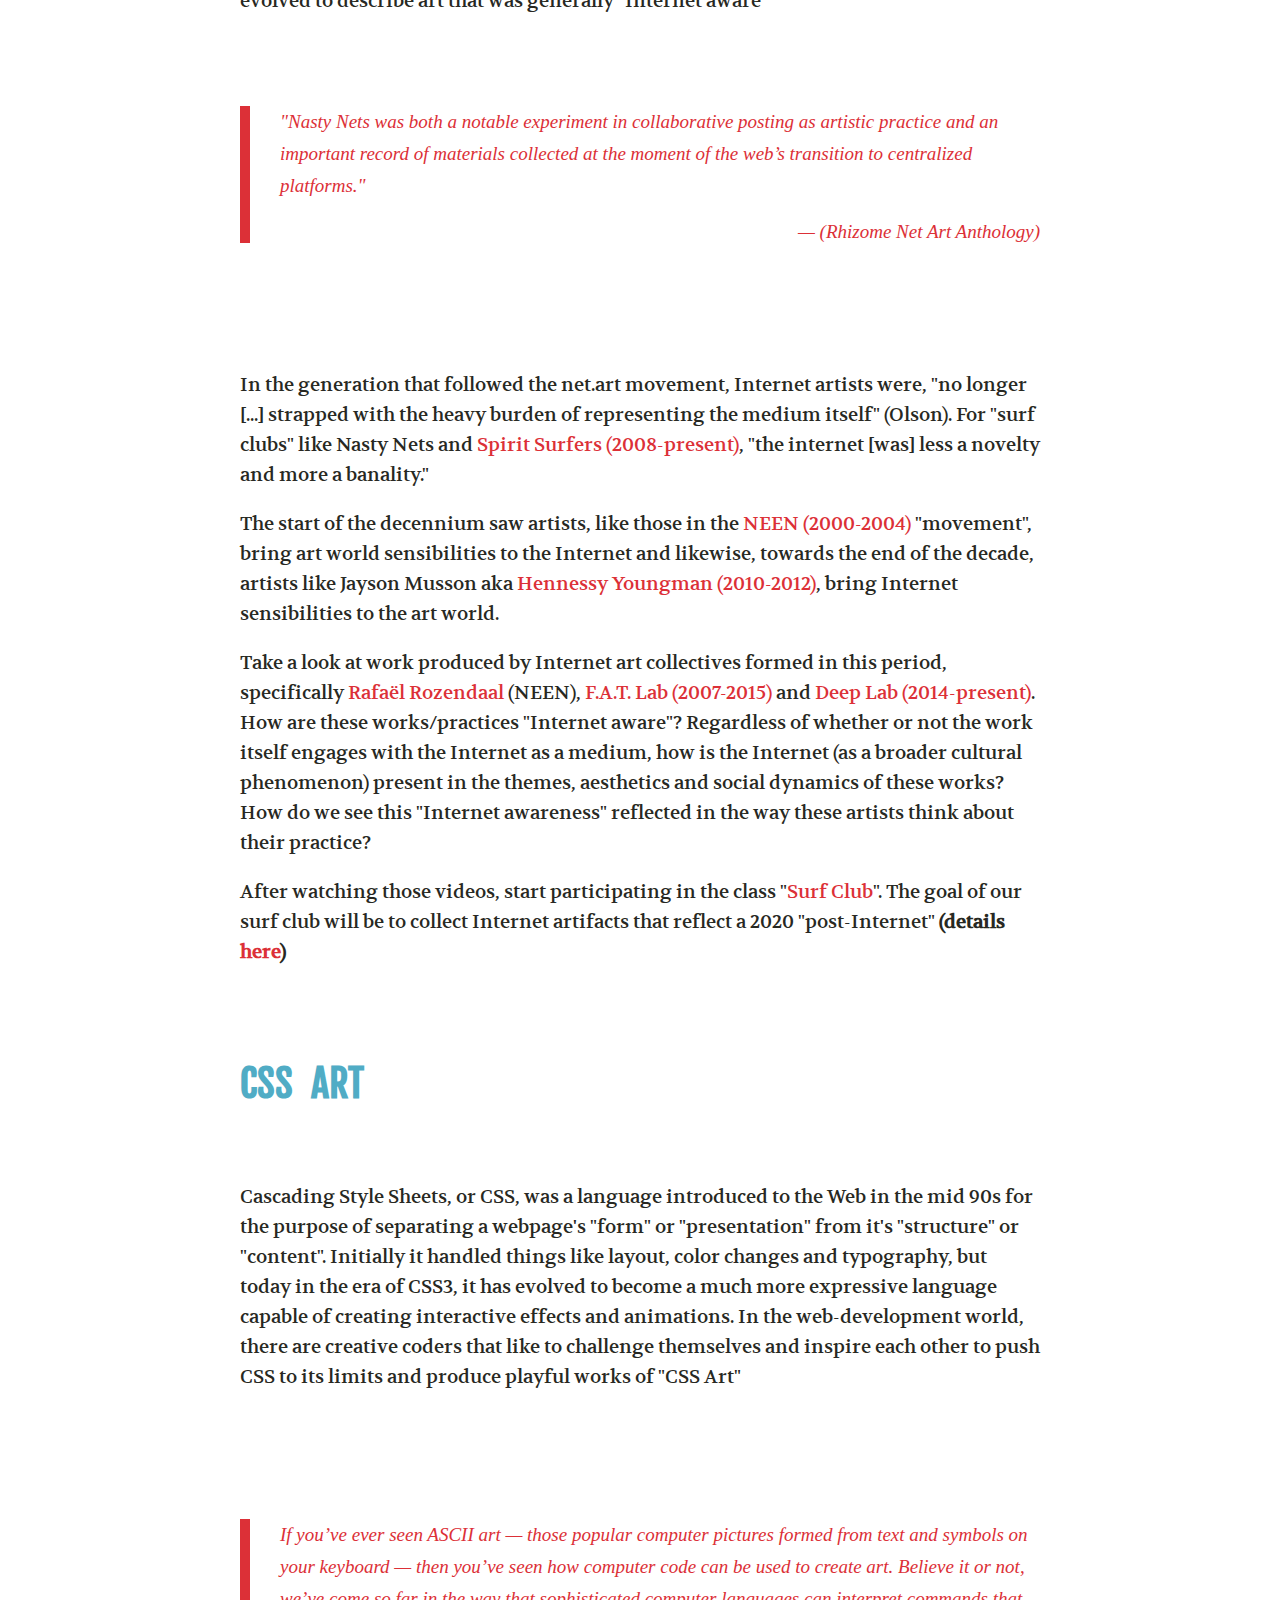
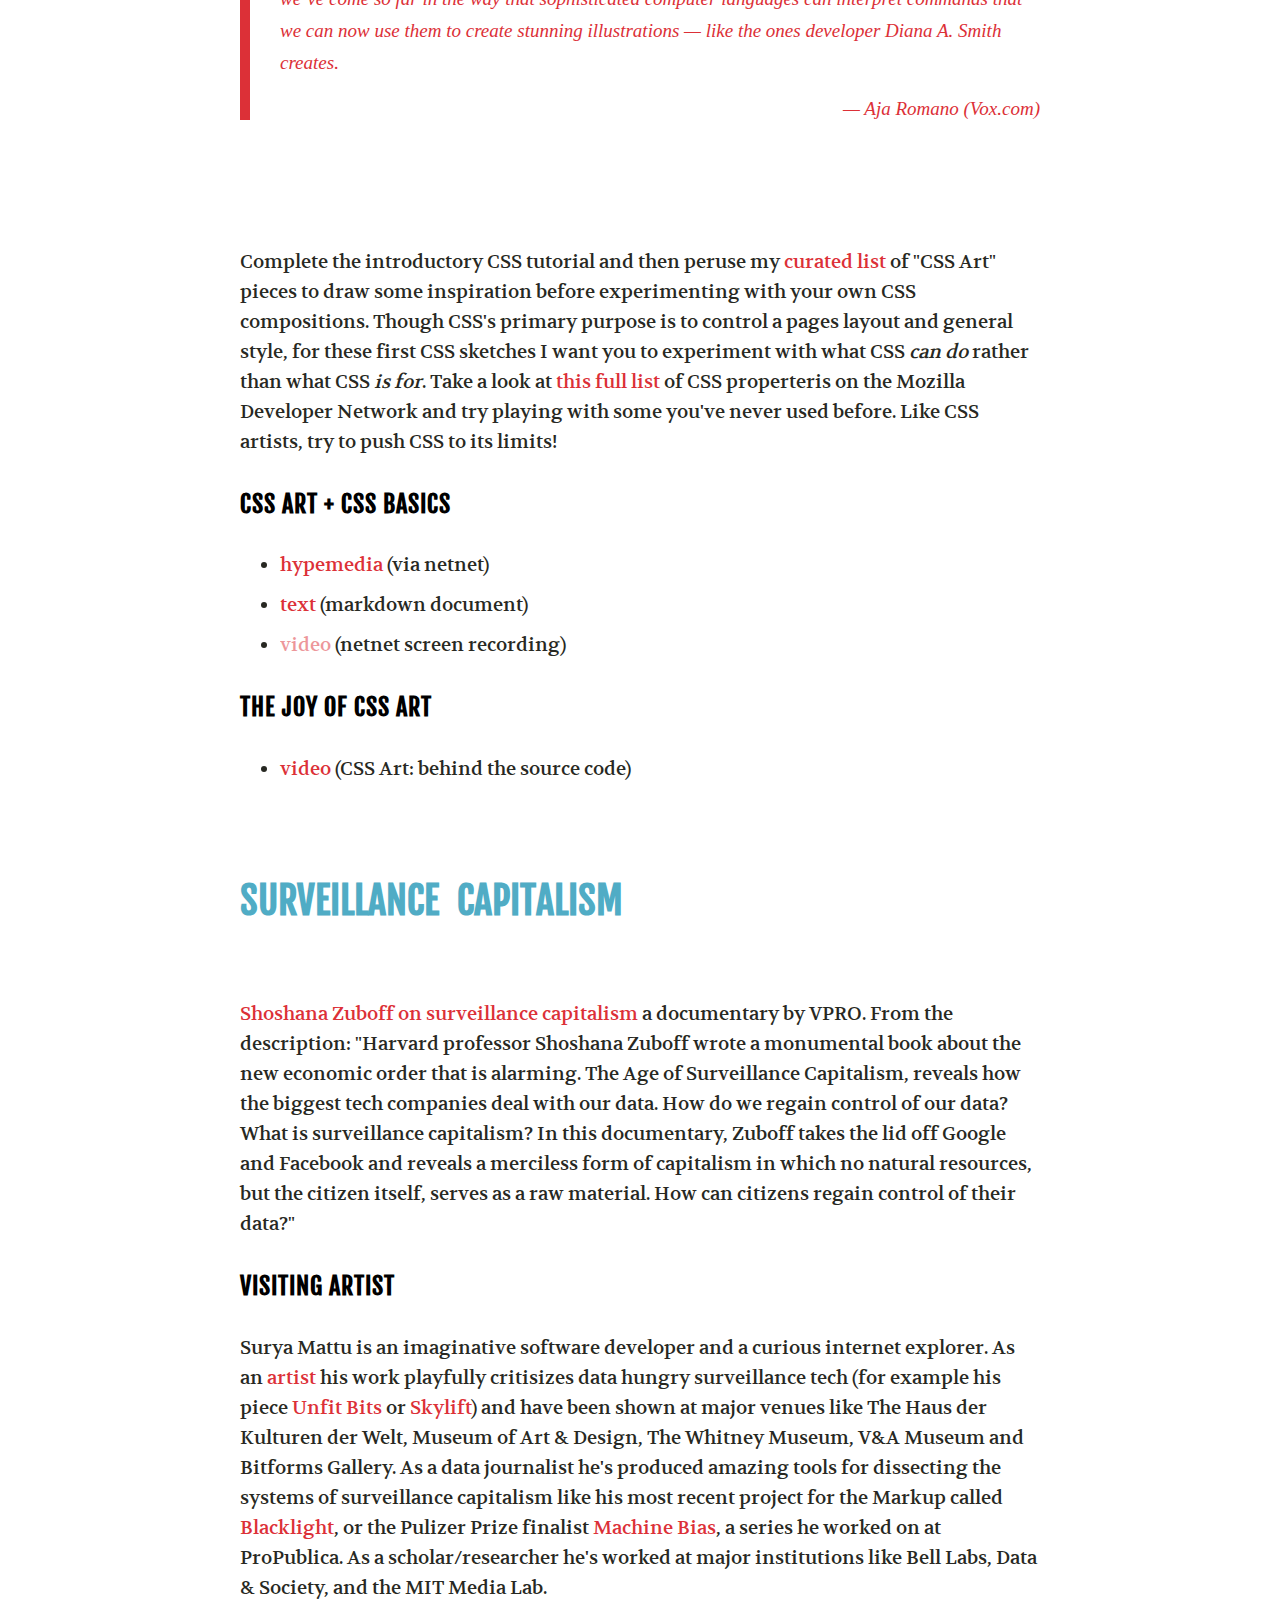
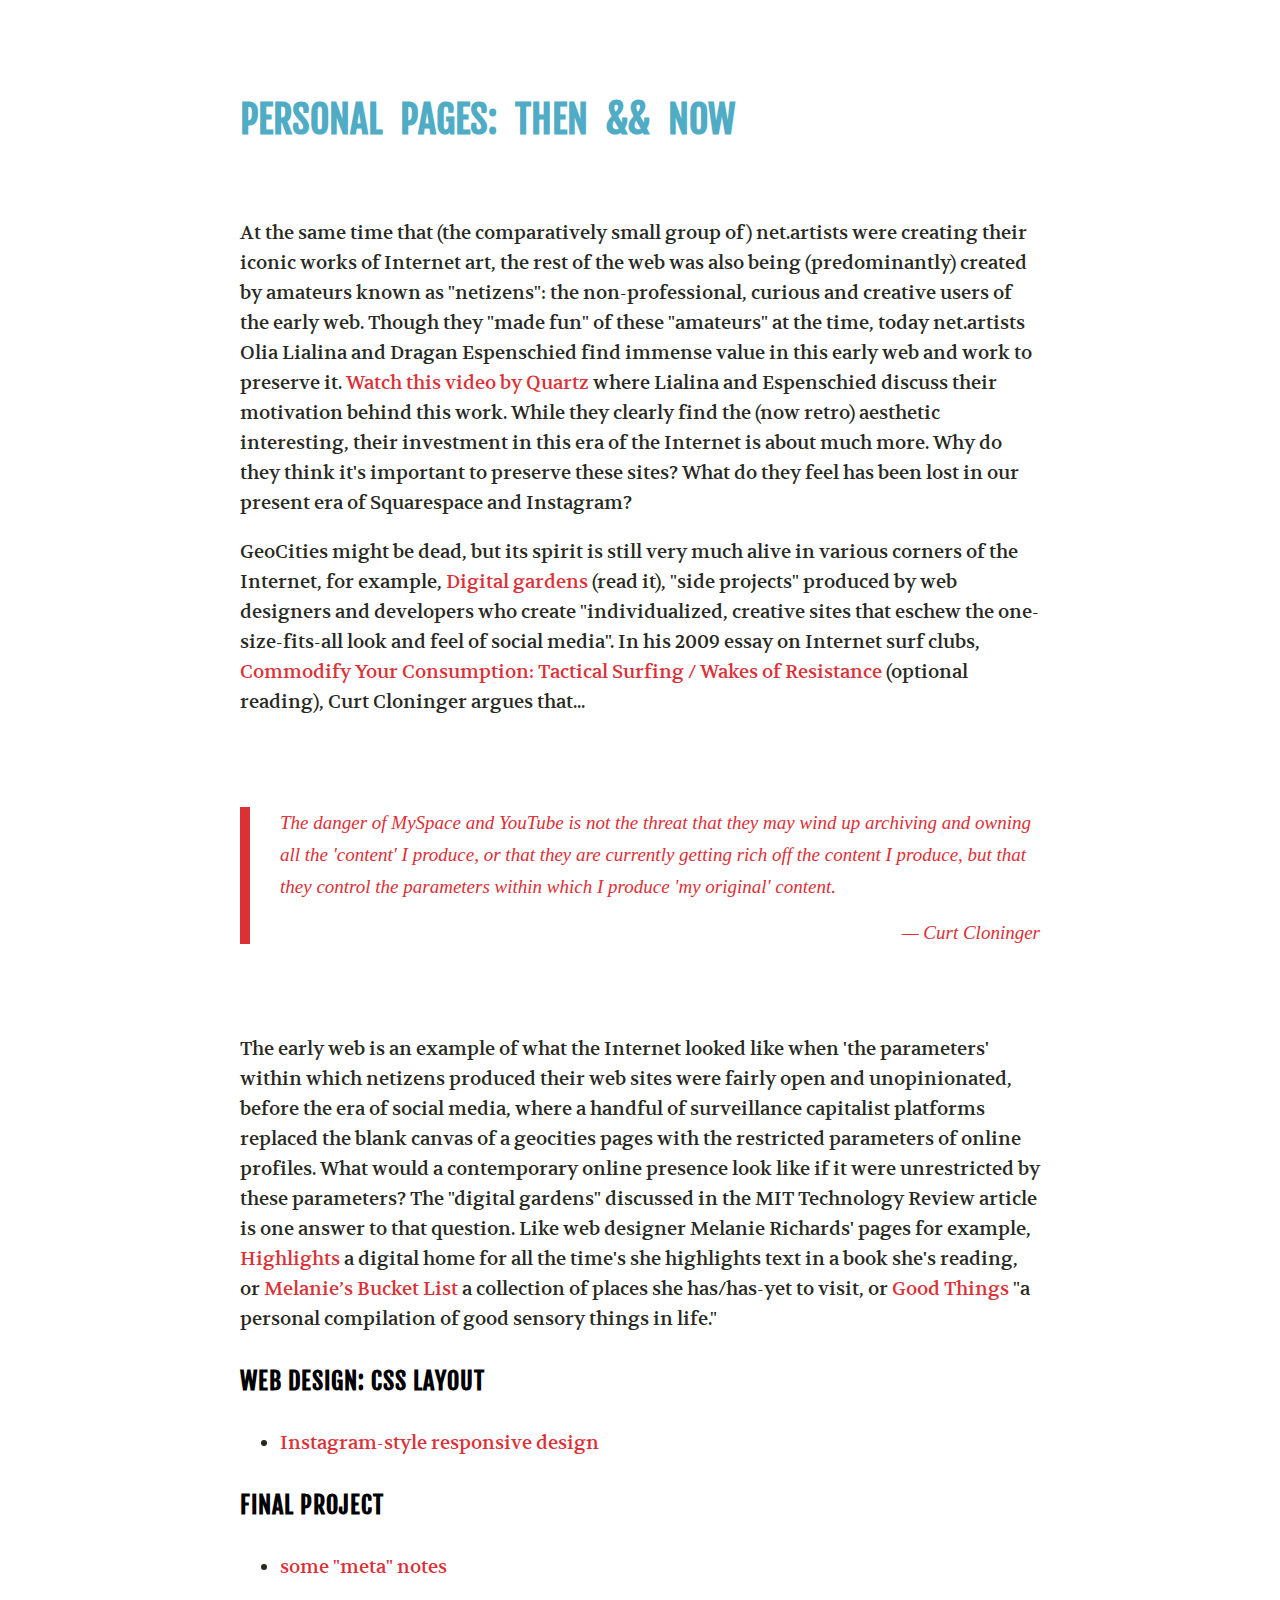
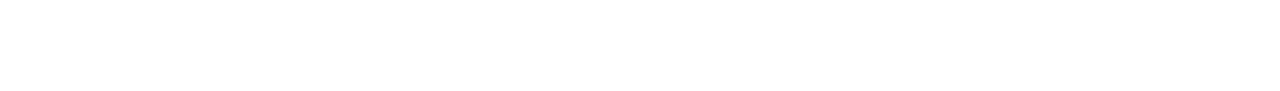
==== commit 6cbd67a1: "added a couple more tutorial vids" ====
--- a/links.html
+++ b/links.html
@@ -322,7 +322,14 @@
           <h4>Web Design: CSS Layout</h4>
           <ul>
             <li>
-              <a href="#" target="_blank">TBD</a>
+              <a href="https://youtu.be/eiEviateQHo" target="_blank">Instagram-style responsive design</a>
+            </li>
+          </ul>
+
+          <h4>Final Project</h4>
+          <ul>
+            <li>
+              <a href="https://youtu.be/52TD6RMRcIA" target="_blank">some "meta" notes</a>
             </li>
           </ul>
         </article>
